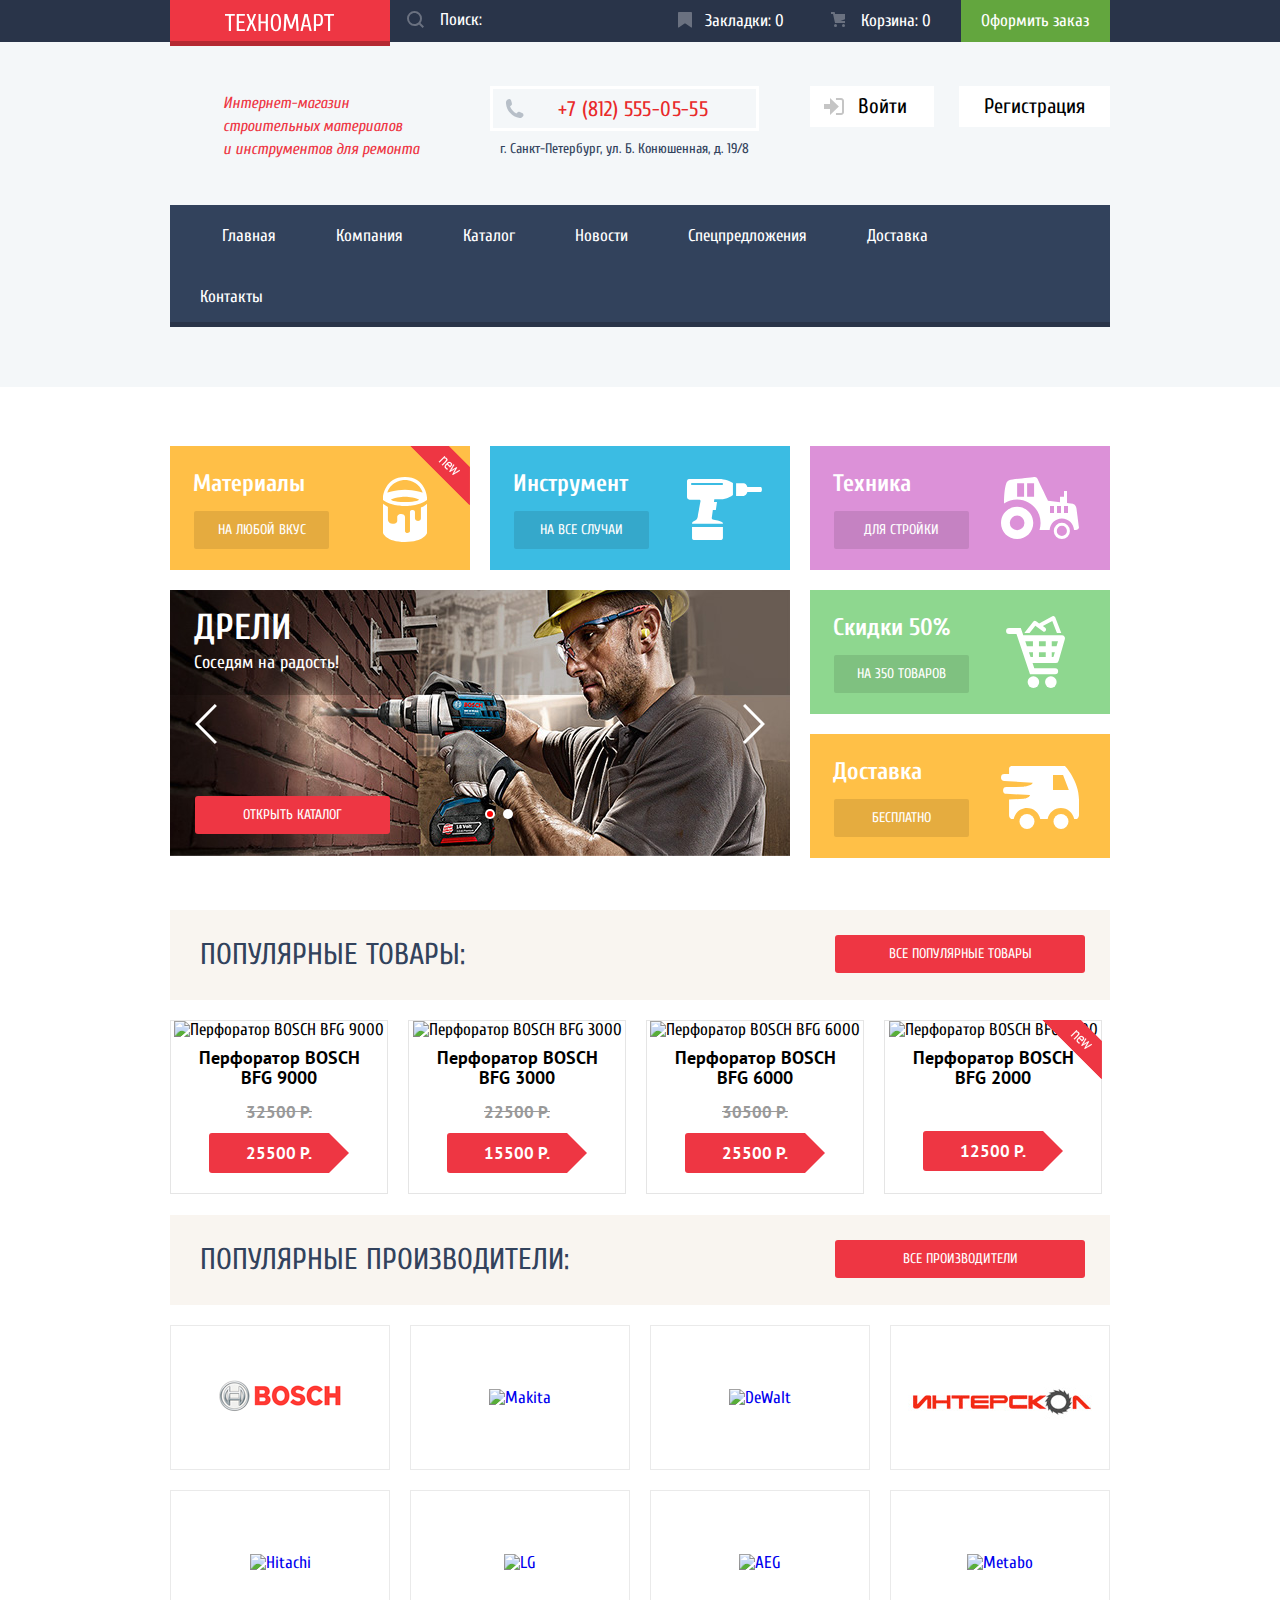
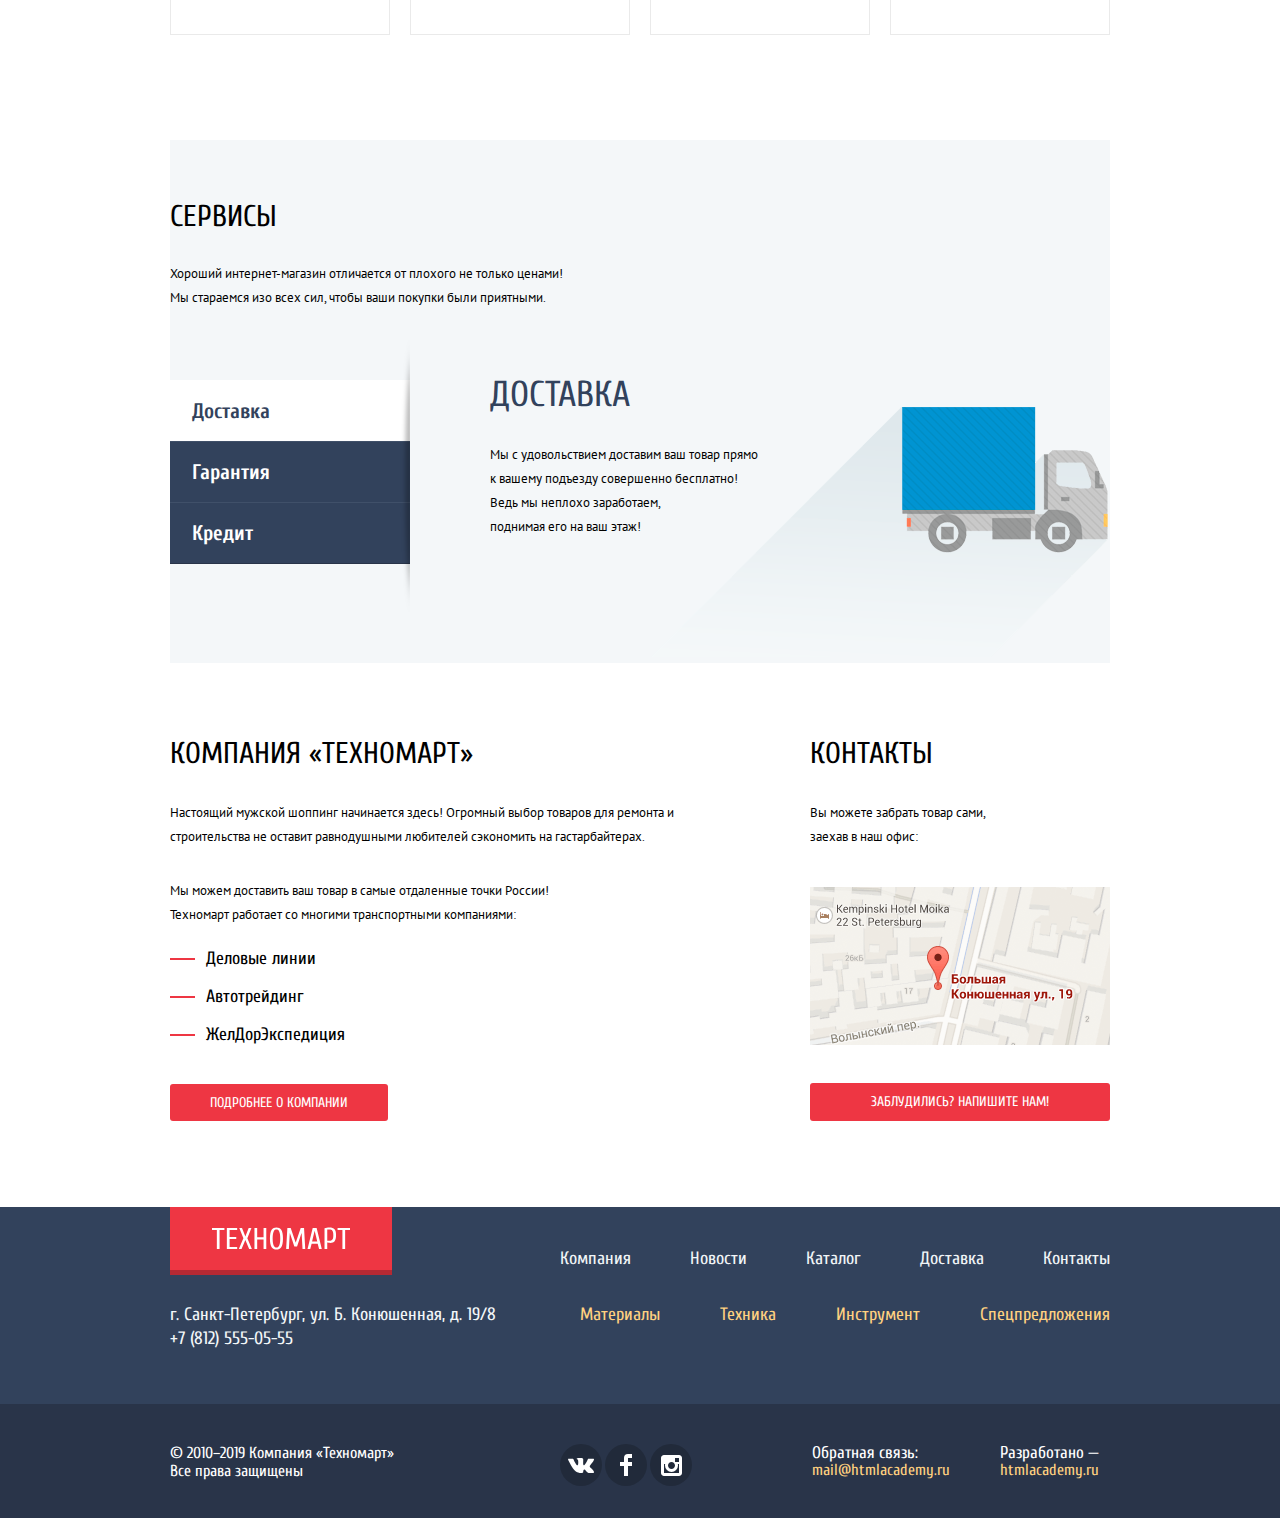
==== index.html @ 11283570 "иконка в поиске" ====
<!DOCTYPE html>
<html lang="ru">
  <head>
    <meta charset="utf-8">
    <title>HTML Academy: Техномарт</title>
    <link
      href="https://fonts.googleapis.com/css?family=Cuprum:400,400i,700|PT+Sans:400,700&display=swap&subset=cyrillic"
      rel="stylesheet">
    <link href="css/normalize.css" rel="stylesheet">
    <link href="css/style.css" rel="stylesheet">
  </head>
  
  <body>
    <header class="main-header">
      <div class="header-top">
        <div class="container">
          <div class="logo-search">
            <a class="logo"><img src="img/logo-technomart.svg" width="109" height="19"
                alt="Логотип интернет-магазина Техномарт"></a>
            <form class="search" action="#" method="get">
              <label for="search-item"><span class="visually-hidden">Поиск:</span></label>
              <input type="text" name="search-item" id="search-item" placeholder="Поиск:">
            </form>
          </div>
          <div class="links">
            <a class="btn tab" href="#">Закладки: 0</a>
            <a class="btn cart" href="#">Корзина: 0</a>
            <a class="btn сheckout" href="#">Оформить заказ</a>
          </div>
        </div>
      </div>

      <div class="header-middle">
        <div class="container">
          <div class="header-middle-tittle-wrapper">
            <h1>Интернет-магазин строительных материалов и&nbsp;инструментов для ремонта</h1>
          </div>
          <div class="header-contacts">
            <a class="tel" href="tel:+78125550555">+7 (812) 555-05-55</a>
            <p>г. Санкт-Петербург, ул. Б. Конюшенная, д. 19/8</p>
          </div>
          <div class="user-nav">
            <ul class="check-in">
              <li><a class="login" href="#">Войти<svg xmlns="http://www.w3.org/2000/svg" width="20" height="17"
                    viewBox="0 0 20 17">
                    <path fill="#c5c5c5" d="M14.875 8.5L6 0v6H0v5h6v6z" />
                    <path fill="#c5c5c5"
                      d="M16.986 15.01h-5.027V17h5.027c2.178 0 3.004-1.81 3.029-3.026V3.028C19.99 1.811 19.164 0 16.986 0h-5.027v1.99h5.027c.839 0 .992.681 1.01 1.057v10.904c-.017.376-.171 1.059-1.01 1.059z" />
                    </svg>
                  </a>
              </li>
              <li><a class="registration" href="#">Регистрация</a></li>
            </ul>
          </div>
        </div>
      </div>

      <nav class="main-nav container">
        <ul class="site-nav">
          <li class="site-item"><a href="#">Главная</a></li>
          <li class="site-item"><a href="#">Компания</a></li>
          <li class="site-item"><a href="catalog.html">Каталог</a></li>
          <li class="site-item"><a href="#">Новости</a></li>
          <li class="site-item"><a href="#">Спецпредложения</a></li>
          <li class="site-item"><a href="#">Доставка</a></li>
          <li class="site-item"><a href="#">Контакты</a></li>
        </ul>
      </nav> 
    </header>

    <main class="container">
      <section class="options">
        <h2 class="visually-hidden">Услуги</h2>
        <div class="options-list">
          <div class="option-item materials">
            <div class="flag flag-new">Новинка</div>
            <h3><a href="#">Материалы</a></h3>
            <a class="btn" href="#">На любой вкус</a>
          </div>

          <div class="option-item tool">
            <h3><a href="#">Инструмент</a></h3>
            <a class="btn" href="#">На все случаи</a>
          </div>

          <div class="option-item mechanism">
            <h3><a href="#">Техника</a></h3>
            <a class="btn" href="#">Для стройки</a>
          </div>

          <div class="slider-wrapper">
            <div class="options-wrapper">
              <div class="option-item discounts">
                <h3><a href="#">Скидки 50%</a></h3>
                <a class="btn" href="#">На 350 товаров</a>
              </div>
            
              <div class="option-item transport">
                <h3><a href="#">Доставка</a></h3>
                <a class="btn" href="#">Бесплатно</a>
              </div>
            </div>

            <input class="visually-hidden product-1" type="radio" id="product-1" name="toggle" checked>
            <input class="visually-hidden product-2" type="radio" id="product-2" name="toggle">
            
            <div class="slider">
              <div class="slider-controls">
                <label class="product-slide-1" for="product-1">Первый</label>
                <label class="product-slide-2" for="product-2">Второй</label>
              </div>
              <ul class="slider-list">
                <li class="slider-item slide-1" id="slide1">
                  <div class="slider-text">
                    <h3><a href="#">Дрели</a></h3>
                    <p>Соседям на радость!</p>
                  </div>
                  <a href="#"><img src="img/slider-foto1.jpg" width="620" height="266" alt="Дрели"></a>
                </li>
                <li class="slider-item slide-2" id="slide2">
                  <div class="slider-text">
                    <h3><a href="#">Перфораторы</a></h3>
                    <p>Настоящие мужские игрушки</p>
                  </div>
                  <a href="#"><img src="img/slider-foto2.jpg" width="620" height="266" alt="Дрели"></a>
                </li>
              </ul>
              
              <button class="back" type="button">Предыдущий слайд</button>
              <button class="next" type="button">Следующий слайд</button>
              <a class="btn" href="catalog.html">Открыть каталог</a>
            </div>
          </div>
        </div>
      </section>

      <section class="popular-items">
        <h2>Популярные товары:</h2>
        <a class="btn" href="#">Все популярные товары</a>
        <ul class="catalog-list catalog-popular">
          <li class="catalog-item">
            <div class="actions">
              <a href="#" class="buy">Купить</a>
              <a href="#" class="bookmark">В закладки</a>
            </div>
            <div class="catalog-item-image">
              <a href="#"><img src="img/perforator_bfg9000.jpg" width="218" height="170"
                alt="Перфоратор BOSCH BFG 9000"></a>
            </div>
            <h3><a href="#">Перфоратор BOSCH BFG 9000</a></h3>
            <span class="old-price">32500 Р.</span>
            <a href="#" class="price">25500 Р.</a>
          </li>

          <li class="catalog-item">
            <div class="actions">
              <a href="#" class="buy">Купить</a>
              <a href="#" class="bookmark">В закладки</a>
            </div>
            <div class="catalog-item-image">
              <a href="#"><img src="img/perforator_bfg3000.jpg" width="218" height="170"
                  alt="Перфоратор BOSCH BFG 3000"></a>
            </div>
            <h3><a href="#">Перфоратор BOSCH BFG 3000</a></h3>
            <span class="old-price">22500 Р.</span>
            <a href="#" class="price">15500 Р.</a>
          </li>

          <li class="catalog-item">
            <div class="actions">
              <a href="#" class="buy">Купить</a>
              <a href="#" class="bookmark">В закладки</a>
            </div>
            <div class="catalog-item-image">
              <a href="#"><img src="img/perforator_bfg6000.jpg" width="218" height="170"
                  alt="Перфоратор BOSCH BFG 6000"></a>
            </div>
            <h3><a href="#">Перфоратор BOSCH BFG 6000</a></h3>
            <span class="old-price">30500 Р.</span>
            <a href="#" class="price">25500 Р.</a>
          </li>
          
          <li class="catalog-item">
            <div class="flag flag-new">Новинка</div>
            <div class="actions">
              <a href="#" class="buy">Купить</a>
              <a href="#" class="bookmark">В закладки</a>
            </div>
            <div class="catalog-item-image">
              <a href="#"><img src="img/perforator_bfg2000.jpg" width="218" height="170"
                  alt="Перфоратор BOSCH BFG 2000"></a>
            </div>
            <h3><a href="#">Перфоратор BOSCH BFG 2000</a></h3>
            <a href="#" class="price price-last">12500 Р.</a>
          </li>
        </ul>
      </section>

      <section class="popular-companies">
        <h2>Популярные производители:</h2>
        <a class="btn" href="#">Все производители</a>
        <ul class="companies-list">
          <li><a href="#"><img src="img/bosch.png" width="126" height="37" alt="Bosch"></a></li>
          <li><a href="#"><img src="img/makita.png" width="123" height="40" alt="Makita"></a></li>
          <li><a href="#"><img src="img/dewalt.png" width="146" height="44" alt="DeWalt"></a></li>
          <li><a href="#"><img src="img/интерскол.png" width="200" height="88" alt="Интерскол"></a></li>
          <li><a href="#"><img src="img/hitachi.png" width="169" height="31" alt="Hitachi"></a></li>
          <li><a href="#"><img src="img/lg.png" width="121" height="73" alt="LG"></a></li>
          <li><a href="#"><img src="img/aeg.png" width="151" height="96" alt="AEG"></a></li>
          <li><a href="#"><img src="img/metabo.png" width="204" height="69" alt="Metabo"></a></li>
        </ul>
      </section>

      <section class="services">
        <h2>Сервисы</h2>
        <p>Хороший интернет-магазин отличается от плохого не только ценами!</p>
        <p>Мы стараемся изо всех сил, чтобы ваши покупки были приятными.</p>
        <ul class="services-list">
          <li class="service-item delivery current"><a href="#">Доставка</a></li>
          <li class="service-item guarantee"><a href="#">Гарантия</a></li>
          <li class="service-item credit"><a href="#">Кредит</a></li>
        </ul>
        
        <div class="services-description">
          <div class="delivery-description">
            <h3>Доставка</h3>
            <p>Мы с удовольствием доставим ваш товар прямо<br>
              к вашему подъезду совершенно бесплатно!
              Ведь мы неплохо заработаем,<br>
              поднимая его на ваш этаж!</p>
          </div>
          <div class="guarantee-description">
            <h3>Гарантия</h3>
            <p>Если купленный у нас товар поломается или заискрит,<br>
              а также в случае пожара, спровоцированного его возгаранием, вы всегда можете быть уверены в нашей
              гарантии.
              Мы обменяем сгоревший товар на новый.<br>
              Дом уж восстановите как-нибудь сами.</p>
          </div>
          <div class="credit-description ">
            <h3>Кредит</h3>
            <p>Залезть в долговую яму стало проще!<br>
              Кредитные консультанты придут вам на помощь.</p>
          </div>
        </div>
      </section>

      <div class="about-contacts-wrapper">
        <section class="about">
          <h2>Компания «Техномарт»</h2>
          <p>Настоящий мужской шоппинг начинается здесь! Огромный выбор товаров для ремонта и строительства не оставит
            равнодушными
            любителей сэкономить на гастарбайтерах.</p>
          <p>Мы можем доставить ваш товар в самые отдаленные точки России!</p>
          <p>Техномарт работает со многими транспортными компаниями:</p> 
          <ul class="partners">
            <li>Деловые линии</li>
            <li>Автотрейдинг</li>
            <li>ЖелДорЭкспедиция</li>
          </ul>
          <a href="#" class="btn">Подробнее о компании</a>
        </section>

        <section class="contacts">
          <h2>Контакты</h2>
          <p>Вы можете забрать товар сами,
            заехав в наш офис:</p>
          <a class="link-map" href="#"><img src="img/map-index.png" width="300" height="158"
              alt="Офис компании по адресу ул. Большая Конюшенная 19/8, Санкт-Петербург"></a>
          <a href="#" class="feedback-link btn">Заблудились? Напишите нам!</a>
        </section>
      </div>

    </main>

    <footer class="main-footer">
      <div class="footer-top">
        <div class="container">
          <a class="logo logo-footer"><img src="img/logo-technomart.svg" width="138" height="23"
              alt="Логотип интернет-магазина Техномарт"></a>

          <ul class="nav-footer">
            <li><a href="#">Компания</a></li>
            <li><a href="#">Новости</a></li>
            <li><a href="catalog.html">Каталог</a></li>
            <li><a href="#">Доставка</a></li>
            <li><a href="#">Контакты</a></li>
          </ul>
        </div>

        <div class="container">
          <div class="contacts-footer">
            <p>г. Санкт-Петербург, ул. Б. Конюшенная, д. 19/8</p>
            <p>+7 (812) 555-05-55</p>
          </div>

          <ul class="nav-footer-gold">
            <li><a href="#">Материалы</a></li>
            <li><a href="#">Техника</a></li>
            <li><a href="#">Инструмент</a></li>
            <li><a href="#">Спецпредложения</a></li>
          </ul>
        </div>
      </div>

      <div class="footer-bottom">
        <div class="container">
          <div class="footer-copyright">
            <p>© 2010–2019 Компания «Техномарт»</p>
            <p>Все права защищены</p>
          </div>

          <div class="footer-social">
            <ul>
              <li><a class="social social-vk" href="#"><span class="visually-hidden">Вконтакте</span></a></li>
              <li><a class="social social-facebook" href="#"><span class="visually-hidden">Фейсбук</span></a></li>
              <li><a class="social social-instagram" href="#"><span class="visually-hidden">Инстаграм</span></a></li>
            </ul>
          </div> 

          <div class="email">
            <p>Обратная связь:</p>
            <a href="#">mail@htmlacademy.ru</a>
          </div>

          <div class="developer">
            <p>Разработано —</p>
            <a href="https://htmlacademy.ru/">htmlacademy.ru</a>
          </div>
        </div>
      </div>
    </footer>

    <section class="modal modal-feedback">
      <h2 class="visually-hidden">Обратная связь</h2>
      <form class="feedback-form" action="#" method="post">
        <div class="user-info">
          <label for="name">Ваше имя:</label>
          <input type="text" name="login" id="name" placeholder="Имя Фамилия">
        </div>
        <div class="user-mail">
          <label for="e-mail">Ваш e-mail:</label>
          <input type="email" name="email" id="email" placeholder="email@example.com">
        </div>
        <div class="message">
          <p>Текст письма:</p>
          <textarea name="feedback" placeholder="В свободной форме" cols="70" rows="10"></textarea>
        </div>
        <div class="modal-bottom">
          <button class="btn modal-submit" type="submit">Отправить</button>
        </div>
      </form>
      <button class="close close-feedback" type="button"><span class="visually-hidden">Закрыть окно обратной связи</span></button>
    </section>

    <section class="modal modal-map">
      <h2 class="visually-hidden">Как до нас добраться</h2>
      <iframe
        src="https://www.google.com/maps/embed?pb=!1m18!1m12!1m3!1d1998.6059712664617!2d30.32335249758153!3d59.93868024400064!2m3!1f0!2f0!3f0!3m2!1i1024!2i768!4f13.1!3m3!1m2!1s0x4696310fca145cc1%3A0x42b32648d8238007!2z0JHQvtC70YzRiNCw0Y8g0JrQvtC90Y7RiNC10L3QvdCw0Y8g0YPQuy4sIDE5LzgsINCh0LDQvdC60YIt0J_QtdGC0LXRgNCx0YPRgNCzLCDQoNC-0YHRgdC40Y8sIDE5MTE4Ng!5e0!3m2!1sru!2sil!4v1560180675253!5m2!1sru!2sil"
        width="940" height="446" frameborder="0" style="border:0" allowfullscreen></iframe>
      <img src="img/map-index-modal.png" width="940" height="446" alt="Карта проезда">
      <button class="close close-map" type="button"><span class="visually-hidden">Закрыть окно карты</span></button>
    </section>

    <section class="modal modal-cart">
      <h2>Товар добавлен в корзину!</h2>
      <div class="user-actions">
        <a class="btn" href="#">Оформить заказ</a>
        <button class="btn" type="button">Продолжить покупки</button>
      </div>
      <button class="close-cart" type="button"><span class="visually-hidden">Закрыть</span></button>
    </section>
  <script src="js/script.js"></script>    
  </body>
</html>
---- css/style.css ----
body {
    margin: 0;
    padding: 0;

    font-family: 'Cuprum', Arial, sans-serif;
    font-size: 17px;
    line-height: 17px;
    font-weight: 400;
    color: #000000;

    background-color: #ffffff;
}

a {
    text-decoration: none;
}

img {
    width: 100%;
    height: auto;
}

.visually-hidden {
    display: none;
}

.visually-hidden:not(:focus):not(:active) {
    position: absolute;

    width: 1px;
    height: 1px;
    margin: -1px;
    border: 0;
    padding: 0;

    white-space: nowrap;

    clip-path: inset(100%);
    clip: rect(0 0 0 0);
    overflow: hidden;
}

.btn {
    color: #ffffff;
    background-color: #ee3643;
}

.btn:hover {
    background-color: #ca2c37;
}   

.btn:active,
.btn:focus {
    background-color: #ba2732;
}

.header-top a,
.site-nav a {
    color: #ffffff;
}

.main-header {
    padding-bottom: 60px;
    
    background-color: #f4f7f9;
}

.header-top {
    display: flex;
    min-height: 42px;

    font-size: 17px;
    line-height: 18px;
    color: #ffffff;

    background-color: #293449;
}

.logo-search {
    position: relative;
    width: 490px;
}

.logo img {
    position: absolute;
    top: 0;
    left: 0;

    width: 109px;
    height: 19px;
    padding: 13px 56px 14px 55px;
    
    box-shadow: inset 0px -5px 0 0 rgba(0, 0, 0, 0.24);
    background-color: #ee3643;
}

.logo img:hover {
    background-color: #ca2c37;
}

.logo img:active,
.logo img:focus {
    background-color: #ba2732;
}

.search {
    position: relative;
    margin-left: 220px;
}

.search input[type="text"] {
    width: 220px;
    padding-top: 10px;
    padding-bottom: 12px;
    padding-left: 50px;

    color: #000000;

    background: url("../img/icon-search-gray.svg") no-repeat 17px 11px;
    border: none;
}

.search input[type="text"]:hover {
    background-image: url("../img/icon-search.svg");
    background-color: #212a3a;
    background-repeat: no-repeat;
    background-position: 17px 11px;
}

.search input[type="text"]:active,
.search input[type="text"]:focus {
    display: inline-block;
    
    background-color: #ffffff;
    background-image: url("../img/icon-search-red.svg");
    background-repeat: no-repeat;
    background-position: 17px 11px;
}

.search input::-webkit-input-placeholder {
    color: #ffffff;
}

.links {
    position: relative;
}

.tab {
    width: 106px;
    padding: 12px 0 12px 44px;
}

.tab::before {
    content: "";

    position: absolute;
    top: 12px;
    left: 17px;

    width: 14px;
    height: 16px;

    background: url("../img/icon-bookmark.svg") no-repeat 0 0;

    opacity: 0.3;
}

.cart {
    width: 100px;
    padding: 12px 0 12px 50px;
}

.cart::before {
    content: "";

    position: absolute;
    top: 12px;
    left: 170px;

    width: 14px;
    height: 16px;

    background: url("../img/icon-cart.svg") no-repeat 0 0;

    opacity: 0.3;
}

.tab:hover::before,
.cart:hover::before {
    opacity: 1;
}

.tab:active::before,
.cart:active::before,
.tab:focus::before,
.cart:focus::before {
    opacity: 0.5;
}

.tab,
.cart {
    background-color: #293449;
}

.cart-full {
    background-color: #ee3643;
}

.tab:hover,
.cart:hover {
    background-color: #212a3a;
}

.tab:active,
.cart:active,
.tab:focus,
.cart:focus {
    opacity: 0.6;
    background-color: #161d29;
}

.сheckout {
    padding: 12px 21px 12px 20px;
    background-color: #63a63e;
}

.сheckout:hover {
    background-color: #5fbb2d;
}

.сheckout:active,
.сheckout:focus {
    opacity: 0.5;

    background-color: #518534;
}  

.header-middle h1,
.header-middle p {
    margin: 0;
    padding: 0;
}

.main-header h1 {
    width: 197px;
    padding-top: 6px;
    padding-left: 53px;

    font-size: 16px;
    font-weight: 400;
    font-style: italic;
    line-height: 23px;
    color: #ee3643;
}

.tel {
    display: block;
}

.tel {
    padding: 10px 0px 8px 65px;
    margin-right: 31px;

    font-size: 21px;
    line-height: 21px;
    letter-spacing: 0.4px;
    color: #e9292a;

    border: solid 3px #ffffff;
}

.header-contacts p {
    margin-top: 6px;
    margin-left: 10px;

    font-size: 14px;
    line-height: 24px;
    color: #32425c;
}

.header-contacts {
    position: relative;
}

.header-contacts::before {
    content: "";

    position: absolute;
    top: 13px;
    left: 15px;

    width: 19px;
    height: 19px;

    background: url("../img/icon-phone.svg") no-repeat 0 0;
}

.check-in {
    list-style: none;
}

.check-in a {
    font-size: 21px;
    line-height: 21px;
    color: #000000;

    background-color: #ffffff;
}

.check-in a:hover {
    font-size: 21px;
    line-height: 21px;
    
    color: #ee3643;
}

.check-in a:active,
.check-in a:focus {
    font-size: 21px;
    line-height: 21px;
    color: #000000;
    
    opacity: 0.3;
}

.user {
    position: relative;

    display: flex;
    flex-wrap: wrap;
    justify-content: space-between;

    width: 300px;

    margin: 0;
    padding: 0;
}


.user li{
    list-style: none;
}

.username {
    position: relative;

    display: block;
    padding: 11px 67px 7px 47px;

    font-size: 21px;
    line-height: 21px;
    
    background-color: #fff;
}

.icon-user {
    position: absolute;
    top: 13px;
    left: 13px;

    width: 20px;
    height: 18px;
}

.username .logout{
    position: absolute;
    top: 11px;
    right: 14px;

    width: 20px;
    height: 18px;
}

.icon-user:hover path,
.logout:hover path {
    fill: #32425c;
}

.icon-user:active,
.icon-user:focus,
.logout:active,
.logout:focus {
    opacity: 0.3;
}

.orders {
    padding-left: 19px;
}

.private {
    position: relative;

    padding-right: 72px;
}

.private::before {
    content: "";

    position: absolute;
    top: 8px;
    left: -17px;

    width: 4px;
    height: 4px;
    background-color: red;
    background: url("../img/dot.svg") no-repeat 0 0;
}

.user a {
    font-size: 16px;
    color: #32425c;
    text-decoration: underline;
}

.user a:hover {
    color: #ee3643;
}

.user a:active,
.user a:focus,
.user span:active,
.user span:focus {
    color: #000000;

    opacity: 0.3;
}

.check-in a {
    display: block;
}

.site-nav {
    display: flex;
    flex-wrap: wrap;

    width: 940px;
    margin: 0;
    padding: 0;
    margin-top: 44px;

    list-style: none;

    background-color: #32425c;
    box-shadow: inset 0px -5px 0 0 #293449;
}

.site-nav li {
    font-size: 17px;
    line-height: 17px;
    color: #ffffff;
}

.site-item:first-child a {
    padding-left: 52px;
}

.site-item:last-child a {
    padding-right: 60px;
}

.site-nav a {
    display: block;

    padding: 22px 30px;
}

.site-nav a:hover {
    background-color: #293449;
}

.site-nav a:active,
.site-nav a:focus {
    color: rgba(255, 255, 255, 0.5);

    background-color: #1d2739;
}

.breadcrumbs {
    list-style: none;
}

.breadcrumbs {
    position: relative;

    display: flex;
    justify-content: flex-start;
    flex-wrap: wrap;

    margin: 0;
    padding: 0;
}

.home {
    top: 3px;
    
    width: 15px;
    height: 12px;
    

    background: url("../img/icon-home.svg") no-repeat 0 0;
}

.breadcrumbs li {
    position: relative;

    padding-right: 40px;
}

.breadcrumbs li::before {
    content: "";

    position: absolute;
    top: 3px;
    left: -18px; 

    width: 8px;
    height: 12px;
  
    background: url("../img/icon-right-small.svg") no-repeat 0 0;
}

.breadcrumbs .home::before {
    display: none;
}

.breadcrumbs a,
.breadcrumbs li {
    font-family: "PT Sans";
    font-size: 13px;
    line-height: 18px;
    color: #000000;
    text-transform: uppercase;
}

.options {
    margin-top: 59px;
}

.options-list {
    display: flex;
    flex-wrap: wrap;
    justify-content: space-between;
    align-content: flex-start;

    width: 940px;
    min-height: 410px;
    margin: 0;
    padding: 0;
}

.options-wrapper {
    display: flex;
    flex-direction: column;
    justify-content: space-between;
    align-items: flex-end;
    order: 1;

    width: 300px;
    height: 266px;
}

.slider-wrapper {
    display: flex;
    justify-content: space-between;

    width: 940px;
    height: 267px;
    margin-top: 20px;
}
    

.option-item {
    width: 300px;
    height: 123px;

    list-style: none;

    border-bottom: 1px solid transparent;
}

.transport {
    margin-top: 20px;
}

.option-item h3 {
    margin: 0;
    padding: 0;
    padding: 23px 100px 12px 23px;
    font-size: 24px;
    font-weight: bold;
    line-height: 30px;
}

.option-item a {
    color: #ffffff;
}

.option-item h3 + a {
    display: block;
    box-sizing: border-box;
    width: 135px;
    margin-left: 24px;
    margin-bottom: 21px;
    padding: 10px 17px;

    font-size: 14px;
    line-height: 18px;
    text-align: center;
    text-transform: uppercase;
    
    border-radius: 2px;
}

.materials {
    position: relative;

    background-color: #ffbf47;
}

.materials::before {
    content: "";
    position: absolute;
    top: 31px;
    right: 43px;

    width: 44px;
    height: 65px;

    background: url("../img/icon-1.svg") no-repeat 0 0;
}

.materials h3 + a,
.tool h3+a,
.mechanism h3+a,
.discounts h3+a,
.transport h3+a {
    color: #ffffff;

    background-color: rgba(0, 0, 0, 0.1);
}

.materials h3 + a:hover,
.tool h3+a:hover,
.mechanism h3+a:hover,
.discounts h3+a:hover,
.transport h3+a:hover {
    background-color: rgba(0, 0, 0, 0.2);
}

.materials h3+a:active,
.materials h3+a:focus,
.tool h3+a:active,
.tool h3+a:focus,
.mechanism h3+a:active,
.mechanism h3+a:focus,
.discounts h3+a:active,
.discounts h3+a:focus,
.transport h3+a:active,
.transport h3+a:focus {
    background-color: rgba(0, 0, 0, 0.3);
}

.option-item .flag {
    position: absolute;
    top: 0;
    right: 0;
  
    width: 60px;
    height: 60px;
  
    text-indent: -1000px;
    overflow: hidden;
    z-index: 20;
}

.option-item .flag-new {
    background: url("../img/new-flag.png") no-repeat 0 0;
}

.tool {
    position: relative;

    background-color: #3bbce3;
}

.tool::before {
    content: "";
    position: absolute;
    top: 33px;
    right: 28px;

    width: 75px;
    height: 61px;

    background: url("../img/icon-2.svg") no-repeat 0 0;
}

.mechanism {
    position: relative;

    background-color: #dc91d8;
}

.mechanism::before {
    content: "";
    position: absolute;
    top: 31px;
    right: 31px;

    width: 78px;
    height: 62px;

    background: url("../img/icon-3.svg") no-repeat 0 0;
}

.discounts {
    position: relative;

    background-color: #8ed78f;
}

.discounts::before {
    content: "";
    position: absolute;
    top: 26px;
    right: 45px;

    width: 59px;
    height: 72px;

    background: url("../img/icon-4.svg") no-repeat 0 0;
}

.transport {
    position: relative;

    background-color: #ffc047;
}

.transport::before {
    content: "";
    position: absolute;
    top: 32px;
    right: 31px;

    width: 78px;
    height: 63px;

    background: url("../img/icon-5.svg") no-repeat 0 0;
}

.slider {
    position: relative;

    width: 620px;
    height: 266px;
}

.slider-text {
    position: absolute;
    top: 20px;
    left: 24px;
}

.slider h3,
.slider a,
.slider p {  
    margin: 0;
    padding: 0;
    color: #ffffff;
}

.slider h3 {
    padding-bottom: 5px;

    font-size: 36px;
    font-weight: bold;
    line-height: 36px;
    text-transform: uppercase;
}

.slider p {
    font-size: 18px;
    line-height: 24px;
}

.slider img {
    width: 620px;
    height: 266px;
}

.slide-1,
.slide-2 {
    display: none;
}

.product-1:checked ~ .slider .slide-1,
.product-2:checked ~ .slider .slide-2 {
    display: block;
}

.product-1:checked ~ .slider .product-slide-1::before,
.product-2:checked ~ .slider .product-slide-2::before {
    content: "";
    position: absolute;
    top: 2px;
    left: 2px;

    width: 6px;
    height: 6px;

    background-color: red;
    border-radius: 50%;
} 

.slider-controls {
    position: absolute;
    bottom: 30px;
    left: 315px;
    z-index: 20;

    font-size: 0;
}

.slider-controls label {
    position: relative;

    display: inline-block;
    width: 10px;
    height: 10px;
    margin-right: 8px;

    vertical-align: top;

    background-color: #ffffff;
    border-radius: 50%;
    cursor: pointer;
}

.slider-list {
    margin: 0;
    padding: 0;

    list-style: none;
}

.slider .back {
    position: absolute;
    top: 114px;
    left: 25px;

    width: 22px;
    height: 40px;

    font-size: 0;
    cursor: pointer;

    background: url("../img/icon-left.svg") no-repeat 0 0;
    border: none;
}

.slider .next {
    position: absolute;
    top: 114px;
    right: 25px;

    
    width: 22px;
    height: 40px;

    font-size: 0;
    cursor: pointer;

    background: url("../img/icon-right.svg") no-repeat 0 0;
    border: none;
}   

.slider .btn {
    position: absolute;
    bottom: 22px;
    left: 25px;
    
    width: 195px;
    padding: 10px 0;

    font-size: 14px;
    line-height: 18px;
    text-align: center;
    text-transform: uppercase;

    border-radius: 3px;
}

.companies-list li {
    width: 220px;
    height: 145px;
}

.hammers {
    margin: 0;
    padding: 0;
    margin-top: 22px;
    padding-top: 28px;
    padding-bottom: 30px;
    padding-left: 30px;

    font-size: 30px;
    line-height: 30px;
    font-weight: 400;
    text-transform: uppercase;
    text-align: left;
    color: #32425c;
    
    background-color: #f2f6f8;
}

.filters {
    box-sizing: border-box;
    width: 220px;
}

.filters h3 {
    margin: 0;
    padding: 0;
    padding: 11px 0 10px 18px;
    margin-bottom: 17px;

    font-family: "PT Sans";
    font-size: 13px;
    line-height: 18px;
    font-weight: 400;

    text-transform: uppercase;

    background-color: #f7f3ec;
    border-radius: 5px;
}

.filter-item .price-legend {
    margin-bottom: 15px;
}

.range-filter {
    width: 220px;
}

.price-controls {
    font-family: "PT Sans";
    font-size: 17px;
    line-height: 18px;
}

.range-controls {
    position: relative;

    height: 41px;
    margin-bottom: 9px;
    padding-top: 39px;
    padding-right: 20px;
    padding-left: 20px;

    background-color: #f7f3ec;

    border-radius: 5px;
}

.range-controls .scale {
    height: 2px;

    background-color: #d7dcde;
}

.range-controls .bar {
  width: 152px;
  height: 2px;

  background: #00ca74;
}

.range-controls .toggle {
    position: absolute;
    top: 31px;
    left: 0;

    width: 4px;
    height: 4px;
    padding: 0;

    border: 8px solid #ffffff;
    background-color: #ababab;
    box-shadow: 0 2px 1px 0 #cfcfcf;
    border-radius: 50%;
    cursor: pointer;
}

.range-controls .toggle-min {
    left: 18px;
}

.range-controls .toggle-max {
    left: 160px;
}

.price-controls {
    font-size: 0;
}

.price-controls label {
    display: inline-block;
    width: 50%;

    font-size: 17px;
}

.price-controls input {
    box-sizing: border-box;
    width: 95px;
    padding: 10px 24px;

    font-family: "PT Sans";
    font-size: 17px;
    text-align: center;
    color: #000000;

    border: none;
    border-radius: 5px;
    background: #f7f3ec;
}

.max-price input[name=max-price] {
    margin-left: 15px;
}

.filter fieldset {
    position: relative;

    padding: 0;
    margin: 0;
    margin-bottom: 45px;

    border: none;
}

.manufacturers li:nth-child(5) {
    margin-bottom: 0;
}

.filter fieldset:nth-child(4) {
    margin-bottom: 80px;
}

.filter legend {
    margin-bottom: 26px;

    font-family: "PT Sans";
    font-size: 17px;
    font-weight: bold;
    line-height: 30px;
    text-transform: uppercase;
}

.filter {
    position: relative;
}

.filter fieldset::after {
    content: "";
    position: absolute;
    top: -20px;
    left: 0;

    width: 220px;
    height: 1px;

    border-bottom: 1px solid #e5e5e5;
}

.filter .filter-item::after {
    display: none;
}

.filter ul {
    margin: 0;
    padding: 0;

    list-style: none;
    line-height: 20px;
    font-family: "PT Sans";
    font-size: 15px;
}

.filter li {
    margin-bottom: 22px;
    padding-left: 35px;

    text-transform: uppercase;
}

.filter-option label {
    position: relative;

    display: block;

    cursor: pointer;
    user-select: none;
}

.filter-input-checkbox + label::before {
    content: "";
    position: absolute;
    top: -3px;
    left: -33px;

    width: 23px;
    height: 23px;

    background: url("../img/checkbox-off.svg") no-repeat 0 0;
}

.filter-input-checkbox:checked + label::after {
    content: "";
    position: absolute;
    top: -3px;
    left: -33px;

    width: 27px;
    height: 23px;

    background: url("../img/checkbox-on.svg") no-repeat 0 0;
}

.filter-input-checkbox + label:hover::before,
.filter-input-checkbox:not(:checked) + label:hover::before {
    background: url("../img/checkbox-off-active.svg") no-repeat 0 0;
}

.filter-input-checkbox:checked + label:hover::after {  
    background: url("../img/checkbox-on-active.svg") no-repeat 0 0;
}

.filter-input-radio + label::before {
    content: "";

    position: absolute;
    top: -3px;
    left: -33px;

    width: 25px;
    height: 25px;
  
    background: url("../img/radio-off.svg") no-repeat 0 0;
}

.filter-input-radio:checked + label::after {
    content: "";

    position: absolute;
    top: -3px;
    left: -33px;

    width: 25px;
    height: 25px;

    background: url("../img/radio-on.svg") no-repeat 0 0;
}

.filter-input-radio + label:hover::before {
    background: url("../img/radio-off-active.svg") no-repeat 0 0;
}

.filter-input-radio:checked + label:hover::after {
    background: url("../img/radio-on-active.svg") no-repeat 0 0;
}

.filter-input-checkbox:disabled + label {
    opacity: 0.4;
} 

.filter-input-radio:disabled + label {
    opacity: 0.4;
} 

.filters button {
    width: 140px;
    height: 38px;
    margin: 0;
    padding: 0;

    font-family: "PT Sans";
    font-size: 13px;
    line-height: 18px;
    text-transform: uppercase;

    background-color: #ffffff;
    border: 1px solid  #e5e5e5;
    border-radius: 3px;
}

.sorting {
    position: relative; 

    display: flex;
    align-items: center;

    width: 700px;
    min-height: 38px;

    background-color: #f7f3ec;
    border-radius: 5px;
}

.sorting h3 {
    margin: 0;
    padding: 0;
    margin-left: 20px;
    margin-right: 139px;

    font-family: "PT Sans";
    font-size: 13px;
    font-weight: normal;
    line-height: 18px;
    text-transform: uppercase;
}

.sorting-list {
    display: flex;
    align-items: center;

    margin: 0;
    padding: 0;

    font-family: "PT Sans";
    font-size: 13px;
    line-height: 18px;

    list-style: none;
}

.sorting-list a {
    color: #000000;
    text-transform: uppercase;
    opacity: 0.3;

    border-bottom: 1px dotted #ee3643;
}

.sorting-list a:hover {
    opacity: 1;

    border-bottom: 1px solid #ee3643;
}

.sorting-list a:active,
.sorting-list a:focus {
    color: #ee3643;
    opacity: 1;

    border-bottom: none;
}

.sort-price {
    margin-right: 70px;
}

.sort-type {
    margin-right: 64px;
}

.sort-function {
    margin-right: 46px;
}

.sort-up {
    margin-right: 21px;
}

.sorting-list .sort-up,
.sorting-list .sort-down {
    border-bottom: none;
}

.sorting-list .sort-up:hover,
.sorting-list .sort-down:hover {
    border-bottom: none;
}

.sort-up:active path,
.sort-up:focus path,
.sort-down:active path,
.sort-down:focus path {
    fill: #ee3643;
    opacity: 1;
}

.catalog {
    width: 700px;
}

.catalog-columns {
    box-sizing: border-box;
    display: flex;
    justify-content: space-between;
    margin-top: 20px;
}

.catalog-list {
    display: flex;
    flex-wrap: wrap;

    width: 700px;
    margin: 20px auto;
    padding: 0;

    list-style: none;
}

.catalog-list a {
    color: #000000;
}

.catalog-list h3 {
    min-height: 40px;
    padding: 0 25px;
    margin-top: 10px;
    margin-bottom: 15px;

    font-family: "PT Sans";
    font-size: 18px;
    font-weight: bold;
    line-height: 20px;
}

.catalog-item {
    position: relative;
    display: inline-block;
    box-sizing: border-box;

    width: 218px;
    margin-bottom: 20px;
    margin-right: 20px;

    text-align: center;

    border: 1px solid #e5e5e5;
}

.catalog-item .flag {
    position: absolute;
    top: -1px;
    right: -1px;
  
    width: 60px;
    height: 60px;
  
    text-indent: -1000px;
    overflow: hidden;
    z-index: 20;
}

.catalog-item .flag-new {
    background: url("../img/new-flag.png") no-repeat 0 0;
}

.catalog-item .actions {
    position: absolute;
    top: 0;
    left: 0;

    width: 218px;
    height: 88px;
    padding: 40px 0;

    background-color: rgba(255, 255, 255, 0.9);
    z-index: 10;
}

.actions .buy,
.actions .bookmark {
    position: relative;

    display: block;
    width: 129px;
    margin: 0 auto;
    margin-bottom: 7px;
    padding: 7px 0;

    color: white;
    font-size: 14px;
    font-weight: normal;
    line-height: 18px;
    text-transform: uppercase;
  
    background-color: #63a63e;
    border: 3px solid #63a63e;
    border-bottom-color: #367315;
    border-radius: 3px;
}

.actions .bookmark {
    color: #32425c;

    background: white;
    border-bottom-color: #63a63e;
}

.catalog-item .actions {
    display: none;
}

.catalog-item:hover .actions {
    display: block;
}

.actions .buy::before {
    content: "";
    position: absolute;
    top: 8px;
    left: 12px;

    width: 15px;
    height: 15px;

    background: url("../img/icon-cart.svg") no-repeat 0 0;

    opacity: 0.3;
}

.actions .buy:hover::before,
.actions .buy:active::before,
.actions .buy:focus::before {
    opacity: 1;
}

.actions .buy:hover {
    background-color: #5fbb2d;
    border: 3px solid #5fbb2d;
    border-bottom-color:#367315;
}

.actions .buy:active,
.actions .buy:focus {
    background-color: #518534;
    border: 3px solid #518534;
}

.actions .bookmark:hover {
    border: 3px solid #32425c;
}

.actions .bookmark:active,
.actions .bookmark:focus {
    opacity: 0.3;
}

.catalog-item:nth-child(3n) {
    margin-right: 0;
}

.catalog-item:hover {
    box-shadow: 0px 10px 25px 0 rgba(41, 52, 73, 0.5);
}

.catalog-item .price {
    position: relative;

    display: block;
    width: 80px;
    margin: 10px auto;
    margin-bottom: 20px;
    padding: 11px 30px;

    font-family: "PT Sans";
    font-size: 17px;
    font-weight: bold;
    line-height: 18px;
    color: #ffffff;

    background: #ee3643;
    border-radius: 3px;
}

.catalog-item .price:after {
    content: "";

    position: absolute;
    top: 0px;
    right: -20px;

    width: 0;
    height: 0;

    border: 20px solid white;
    border-left-color: #ee3643;
}

.catalog-item .old-price {
    display: block;

    min-height: 20px;
    margin-top: 15px;
    margin-bottom: 10px;

    font-family: "PT Sans";
    font-size: 17px;
    font-weight: 700;
    line-height: 18px;
    color: #999999;
    text-decoration: line-through;
}

.popular-items {
    position: relative;

    margin-top: 53px;
}

.popular-items h2,
.popular-companies h2 {
    margin: 0;
    padding: 0;
    padding: 30px 0 30px 30px;
    min-height: 90px;
    box-sizing: border-box;
    
    color: #32425c;
    
    background-color: #f9f5f0;
}

.popular-items h2,
.popular-companies h2,
.services h2,
.about h2 {
    font-size: 30px;
    line-height: 30px;
    font-weight: 400;
    text-transform: uppercase;
}

.popular-items .btn,
.popular-companies .btn {
    position: absolute;
    top: 25px;
    right: 25px;

    width: 250px;
    padding: 10px 0;

    font-size: 14px;
    line-height: 18px;
    text-align: center;
    text-transform: uppercase;

    border-radius: 3px;
}

.catalog-popular {
    display: flex;
    flex-wrap: wrap;

    width: 940px;
}

.catalog-popular .catalog-item {
    margin-bottom: 0;
}

.catalog-popular .catalog-item:nth-child(3n) {
    margin-right: 20px;
}

.catalog-popular .catalog-item:nth-child(4n) {
    margin-right: 0;
}

.catalog-item:nth-child(4n) .price-last {
    margin-top: 43px;
}

.popular-companies {
    position: relative;

    margin-top: 21px;
}

.companies-list {
    display: flex;
    flex-wrap: wrap;

    margin: 0;
    padding: 0;
    margin-top: 20px;

    list-style: none;
}

.companies-list li {
    display: flex;
    justify-content: center;
    align-items: center;

    box-sizing: border-box;
    width: 220px;
    min-height: 45px;
    margin-right: 20px;
    margin-bottom: 20px;

    text-align: center;
    vertical-align: middle;

    border: 1px solid #eaeaea;
}

.companies-list li:hover {
    box-shadow: 0px 10px 25px 0 rgba(41, 52, 73, 0.5);
}

.companies-list li:active,
.companies-list li:focus {
    box-shadow: 0px 4px 10px 0 rgba(41, 52, 73, 0.5);
    opacity: 0.3;
}

.companies-list li:nth-child(4n) {
    margin-right: 0;
}

.services {
    position: relative;

    min-height: 522px;
    margin-top: 85px;

    background-color: #f4f7f9;
}

.services p {
    margin: 0;
    padding: 0;

    font-family: "PT Sans";
    font-size: 13px;
    line-height: 24px;
}

.services h2 {
    margin: 0;
    padding: 0;
    padding-top: 62px;
    padding-bottom: 30px;
}

.services-list {
    position: relative;

    margin: 0;
    padding: 0;
    margin-top: 70px;
    padding-bottom: 100px;

    list-style-type: none; 
}

.services-list::after {
    content: "";
    position: absolute;
    top: -40px;
    left: 230px;

    width: 10px;
    height: 279px;

    background: url("../img/line.png") no-repeat 0 0;
}

.service-item {
    width: 240px;
    min-height: 61px;

}

.service-item a {
    display: block;
    box-sizing: border-box;
    padding: 16px 0 15px 22px;

    font-size: 21px;
    font-weight: bold;
    line-height: 30px;
    color: #ffffff;
    
    background-color: #32425c;
    box-shadow: 0px 1px 0 0 #293449, inset 0px 1px 0 0 #405069;
}

.current a {
    color: #32425c;

    background-color: #ffffff;
    box-shadow: none;
}

.service-item a:hover {
    background-color: #293449;
}

.delivery-description,
.guarantee-description,
.credit-description {
    position: absolute;
    top: 237px;
    left: 320px;
}

.delivery-description {
    width: 620px;
    min-height: 280px;

    background: url("../img/truck.png") no-repeat 150px 30px;
}

.delivery-description h3,
.guarantee-description h3,
.credit-description h3 {
    margin: 0;
    padding: 0;

    font-size: 36px;
    font-weight: 400;
    line-height: 36px;
    text-transform: uppercase;
    color: #32425c;
}

.delivery-description p,
.guarantee-description p,
.credit-description p {
    margin: 0;
    padding: 0;
    margin-top: 30px;

    font-family: "PT Sans";
    font-size: 13px;
    line-height: 24px;
}

.delivery-description p {
    width: 275px;
    min-height: 83px;
}

.guarantee-description {
    display: none;
    width: 620px;
    min-height: 280px;

    background: url("../img/guarantee.png") no-repeat 230px 0;
}

.guarantee-description p {
    width: 379px;
    min-height: 109px;
}

.credit-description {
    display: none;
    width: 620px;
    min-height: 280px;

    background: url("../img/credit.png") no-repeat 154px 0;
}

.credit-description p {
    width: 279px;
    min-height: 36px;
}

.about-contacts-wrapper {
    display: flex;
    justify-content: space-between;
    margin-top: 76px;
    padding-bottom: 86px;
}

.about {
    width: 540px;
}

.about h2 {
    margin: 0;
    padding: 0;
    margin-bottom: 32px;
}

.about p {
    margin: 0;
    padding: 0;

    font-family: "PT Sans";
    font-size: 13px;
    line-height: 24px;
    text-align: left;
}

.about p:nth-child(2) {
    margin-bottom: 30px;
}

.about p:nth-child(4) {
    margin-bottom: 22px;
}

.about a {
    margin: 0;
    padding: 0;
    padding: 10px 40px;

    font-size: 14px;
    line-height: 18px;
    color: #ffffff;
    text-transform: uppercase;

    border-radius: 3px;
}

.partners {
    margin: 0;
    padding: 0;
    margin-bottom: 48px;

    list-style: none;
}

.partners li {
    position: relative;

    margin: 0;
    padding: 0;
    padding-left: 36px;
    padding-bottom: 18px;

    font-size: 18px;
    line-height: 20px;
}

.partners li::before {
    content: "";
    position: absolute;
    top: 9px;
    left: 0;

    width: 25px;
    height: 2px;

    background-color: #ee3643;
}

.partners li:nth-child(3) {
    padding-bottom: 0;
}

.contacts {
    width: 300px;
}

.contacts h2 {
    margin: 0;
    padding: 0;
    margin-bottom: 32px;

    font-size: 30px;
    font-weight: 400;
    line-height: 30px;
    text-transform: uppercase;
}

.contacts p {
    margin: 0;
    padding: 0;
    width: 179px;
    margin-bottom: 38px;

    font-family: "PT Sans";
    font-size: 13px;
    line-height: 24px;
}

.contacts .btn {
    display: block;
    width: 300px;
    margin: 0;
    padding: 0;
    padding: 10px 0;
    margin-top: 35px;

    font-size: 14px;
    line-height: 18px;
    color: #ffffff;
    text-transform: uppercase;
    text-align: center;

    border-radius: 3px;
}

.pagination-list {
    display: flex;
    flex-wrap: wrap;

    margin: 0;
    padding: 0;
    margin-top: 32px;
    margin-bottom: 60px;

    list-style: none;
}

.pagination-item {
    margin-right: 10px;
}

.pagination-item:last-child {
    margin-right: 0;
}

.pagination-item a:hover {
    border: 1px solid #bdc6ca;
    border-radius: 3px;
}

.pagination-item a:active,
.pagination-item a:focus {
    border: 1px solid #ee3643;
    border-radius: 3px;
}

.pagination-item a {
    display: block;
    padding: 11px 17px;
    
    color: #000000;

    background-color: #ffffff;
    border: 1px solid #e5e5e5;
    border-radius: 3px;
}

.pagination-item-current a {
    color: #ffffff;

    background-color: #ee3643;
}

.pagination-item-next a {
    padding-left: 32px;
    padding-right: 32px;

    font-family: "PT Sans";
    font-size: 13px;
    line-height: 18px;
    text-transform: uppercase;
}

.about-hammers {
    min-height: 260px;

    background-color: #f4f7f9;
}

.about-hammers h2,
.about-hammers p {
    margin: 0;
    padding: 0;
}

.about-hammers h2 {
    padding-top: 65px;
    padding-bottom: 30px;

    font-size: 30px;
    line-height: 30px;
    font-weight: 400;
    text-transform: uppercase;
}

.about-hammers p {
    font-family: "PT Sans";
    font-size: 13px;
    line-height: 24px;
}

.footer-top {
    background-color: #32425c;
}

.footer-top .container {
    position: relative;
}

.logo-footer img {
    position: absolute;
    top: 0;
    left: 10px;

    width: 138px;
    height: 23px;
    padding: 20px 42px 25px 42px;

    box-shadow: inset 0px -5px 0 0 rgba(0, 0, 0, 0.24);
    background-color: #ee3643;
}

.logo-footer img:hover {
    background-color: #ca2c37;
}

.logo-footer img:active,
.logo-footer img:focus {
    background-color: #ba2732;
}

.contacts-footer {
    font-size: 18px;
    line-height: 24px;
    color: #f3f7f9;
}

.nav-footer,
.nav-footer-gold,
.footer-social ul{
    list-style: none;
}

.nav-footer a {
    font-size: 18px;
    line-height: 24px;
    color: #f1f5f7;
}

.nav-footer-gold a {
    font-size: 18px;
    line-height: 24px;
    color: #ffd180;
}

.nav-footer a:hover,
.nav-footer-gold a:hover{
    text-decoration: underline;
}

.nav-footer a:active,
.nav-footer-gold a:active,
.nav-footer a:focus,
.nav-footer-gold a:focus {
    opacity: 0.5;
    text-decoration: none;
}

.footer-bottom {
    background-color: #293449;
}

.footer-copyright p {
    font-size: 16px;
    line-height: 18px;
    color: #ffffff;
}

.footer-social a {
    color: #ffffff;

    background-color: #212a3a;
}

.footer-social {
    width: 132px;
    margin-right: 119px;
}

.footer-social ul {
    display: flex;
    justify-content: space-between;
    align-items: center;
}

.footer-social a {
    display: block;

    width: 42px;
    height: 42px;

    border-radius: 50%; 
}

.social-vk {
    width: 26px;
    height: 15px;

    background: url("../img/icon-vk.svg") no-repeat 50% 50%;
}

.social-facebook {
    width: 12px;
    height: 22px;

    background: url("../img/icon-fb.svg") no-repeat 50% 50%;
}

.social-instagram {
    width: 21px;
    height: 21px;

    background: url("../img/icon-insta.svg") no-repeat 50% 50%;
}

.footer-social a:hover,
.footer-social a:focus,
.footer-social a:focus {
    background-color: #ee3643;
}

.email p,
.developer p{
    color: #ffffff;
}

.email a,
.developer a {
    font-size: 16px;
    line-height: 18px;
    color: #ffd180;
}

.email a:hover,
.developer a:hover {
    text-decoration: underline;
}

.email a:active,
.developer a:active,
.email a:focus,
.developer a:focus {
    text-decoration: none;
    color: #ee3643;
}

@keyframes bounce {
    0% {
        transform: translateY(2000px);
    }

    70% {
        transform: translateY(30px);
    }

    90% {
        transform: translateY(-10px);
    }

    100% {
        transform: translateY(0);
    }
}

@keyframes shake {
    0%,
    100% {
        transform: translateX(0);
    }

    10%,
    30%,
    50%,
    70%,
    90% {
        transform: translateX(-10px);
    }

    20%,
    40%,
    60%,
    80% {
        transform: translateX(10px);
    }
}

.modal-feedback {
    position: fixed;
    bottom: 220px;
    left: 50%;

    display: none;
    width: 620px;
    height: 430px;
    margin-left: -310px;

    background-color: #ffffff;
    box-shadow: 0px 20px 40px 0 rgba(0, 0, 0, 0.75);
    z-index: 100;
}

.modal-error {
    animation: shake 0.6s;
}

.feedback-form input,
.feedback-form textarea {
    font-family: "PT Sans";
    font-size: 13px;
    line-height: 18px;
}

.feedback-form {
    position: relative;

    display: flex;
    flex-wrap: wrap;
    justify-content: space-between;

    padding-top: 81px;

    border-top: 7px solid #ee3643;
}

.feedback-form input {
    box-sizing: border-box;
    width: 220px;
    height: 38px;
    margin: 0;
    padding: 0;
    padding-left: 16px;
    
    border: solid 2px #dee3e4;
    border-radius: 3px;
}

.feedback-form input:hover {
    border-color: #b5b5b5;
}

.feedback-form input:active,
.feedback-form input:focus {
    border-color: #ee3643;
}

.user-info,
.message {
    position: relative;
    margin-left: 80px;
}

.user-mail,
.message {
    position: relative;
    margin-right: 80px;
}

.user-info label,
.user-mail label {
    position: absolute;
    top: -25px;
    left: 0;
}

.message p {
    margin: 0;
    padding: 0;
    margin-top: 20px;
    margin-bottom: 10px;
}

.message textarea {
    box-sizing: border-box;
    width: 460px;
    height: 114px;
    margin: 0;
    margin-bottom: 37px;
    padding: 0;
    padding-left: 16px;

    border: solid 2px #dee3e4;
    border-radius: 3px;
}

.modal-bottom {
    width: 620px;
    height: 112px;

    background-color: #f4f4f4;
}

.modal-submit {
    width: 460px;
    height: 38px;
    margin: 0;
    padding: 0;
    margin-top: 37px;
    margin-left: 80px;

    font-size: 14px;
    line-height: 18px;
    color: #ffffff;
    text-transform: uppercase;

    border: none;
    border-radius: 3px;
}

.close-feedback {
    position: absolute;
    top: 16px;
    right: 9px;

    width: 21px;
    height: 21px;

    cursor: pointer;

    background: url("../img/icon-close.svg") no-repeat 0 0;
    border: none;
}

.modal-map {
    position: fixed;

    display: none;
    width: 940px;
    height: 446px;
    top: 115px;
    left: 50%;
    
    margin-left: -470px;

    box-shadow: 0px 0px 14.72px 1.28px rgba(47, 42, 43, 0.5);
}

.modal-map iframe {
    position: absolute;
    z-index: 2;

    border: none;
}

.close-map {
    position: absolute;
    top: 9px;
    right: 9px;
    z-index: 5;

    width: 21px;
    height: 21px;

    cursor: pointer;

    background: url("../img/icon-close.svg") no-repeat 0 0;
    border: none;
}

.container main {
    position: relative;
}

.modal-cart {
    position: fixed;
    top: 421px;
    left: 50%;

    display: none;
    box-sizing: border-box;
    width: 620px;
    min-height: 282px;
    margin-left: -310px;

    background-color: #ffffff;
    border-top: 7px solid #ee3643;
    box-shadow: 0px 20px 40px 0 rgba(41, 52, 73, 0.75);
    z-index: 100;
}

.modal-cart h2 {
    position: relative;

    margin: 0;
    padding: 0;
    padding: 72px 125px 73px 179px;
}

.modal-cart h2::before {
    content: "";

    position: absolute;
    top: 53px;
    left: 81px;

    width: 66px;
    height: 66px;

    background: url("../img/icon-mark.svg") no-repeat 0 0;
}

.user-actions {
    display: flex;
    justify-content: space-between;

    width: 620px;
    min-height: 112px;

    background-color: #f1f1f1;
}

.user-actions a,
.user-actions button {
    box-sizing: border-box;
    width: 220px;
    height: 38px;
    margin: 0;
    padding: 0;
    margin-top: 37px;
    padding-top: 10px;
    padding-bottom: 10px;

    font-size: 14px;
    line-height: 18px;
    text-align: center;
    text-transform: uppercase;

    border: none;
    border-radius: 3px;
}

.user-actions a {
    margin-left: 80px;

    color: #ffffff;
}

.user-actions button {
    margin-right: 80px;

    color: #000000;

    background-color: #ffffff;
}

.close-cart {
    position: absolute;
    top: 9px;
    right: 9px;

    width: 21px;
    height: 21px;

    cursor: pointer;

    background: url("../img/icon-close.svg") no-repeat 0 0;
    border: none;
}

.modal-show {
    display: block;

    animation: bounce 0.6s;
}

/* ----- Сеточные стили ----- */

.container {
    width: 940px;
    margin: 0 auto;
    padding: 0 10px;
}

.header-top .container {
    display: flex;
    justify-content: space-between;
    flex-wrap: wrap;
}

.logo-search { 
    display: flex;
    align-items: center;
}

.links {
    display: flex;
    flex-wrap: wrap;
    align-items: center;
}

.сheckout {
    margin-right: 0;
}   

.header-middle {
    margin-top: 44px;
}

.header-middle .container {
    display: flex;
    justify-content: space-between;
}

.header-middle-tittle-wrapper,
.header-contacts,
.user-nav {
    width: 300px;
}

.check-in {
    position: relative;

    display: flex;
    justify-content: space-between;

    margin: 0;
    padding: 0;
}

.login {
    padding: 10px 27px 10px 48px;
}

.login svg {
    position: absolute;
    top: 12px;
    left: 14px;

    width: 20px;
    height: 17px;
}

.login:hover path {
    fill: #32425c;
}

.registration {
    padding: 10px 25px;
}

.footer-top {
    padding-bottom: 53px;
}

.footer-top .container {
    display: flex;
    justify-content: space-between;
}

.nav-footer,
.nav-footer-gold {
    margin: 0;
    padding: 0;
}

.nav-footer,
.nav-footer-gold {
    display: flex;
    flex-wrap: wrap;
    justify-content: space-between;
}

.nav-footer {
    width: 550px;
    padding-top: 40px;
}

.contacts-footer p {
    width: 330px;
    margin: 0;
    padding: 0;
}

.contacts-footer,
.nav-footer-gold {
    margin-top: 32px;
}

.nav-footer-gold {
    width: 530px;
}

.footer-copyright p,
.footer-social ul,
.email p,
.developer p {
    margin: 0;
    padding: 0;
}

.footer-bottom .container {
    display: flex;
    justify-content: space-between;
}

.footer-bottom {
    padding-top: 40px;
    padding-bottom: 32px;
}

.footer-copyright {
    width: 229px;
    margin-right: 161px;
}

.email {
    width: 135px;
    margin-right: 53px;
}

.developer {
    width: 110px;
}

.breadcrumbs {
    margin: 0;
    padding: 0;
    margin-top: 23px;
}
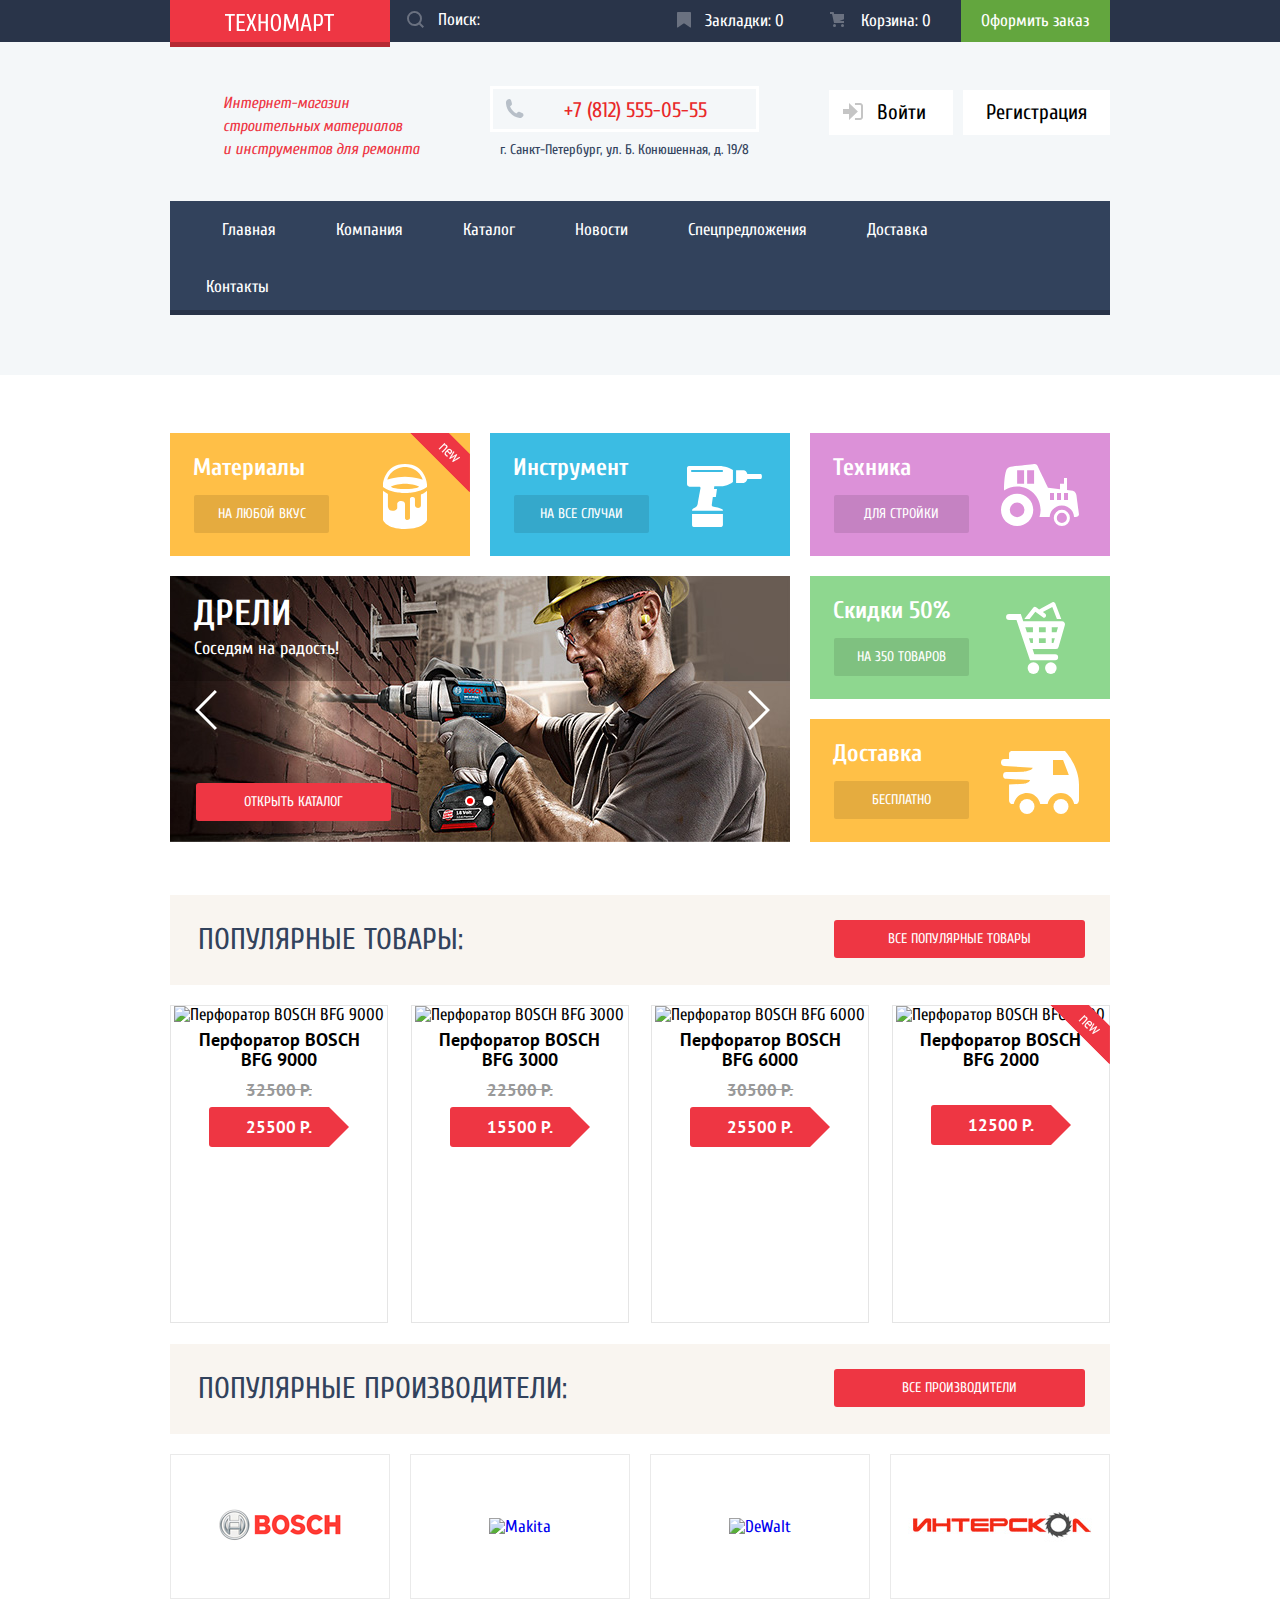
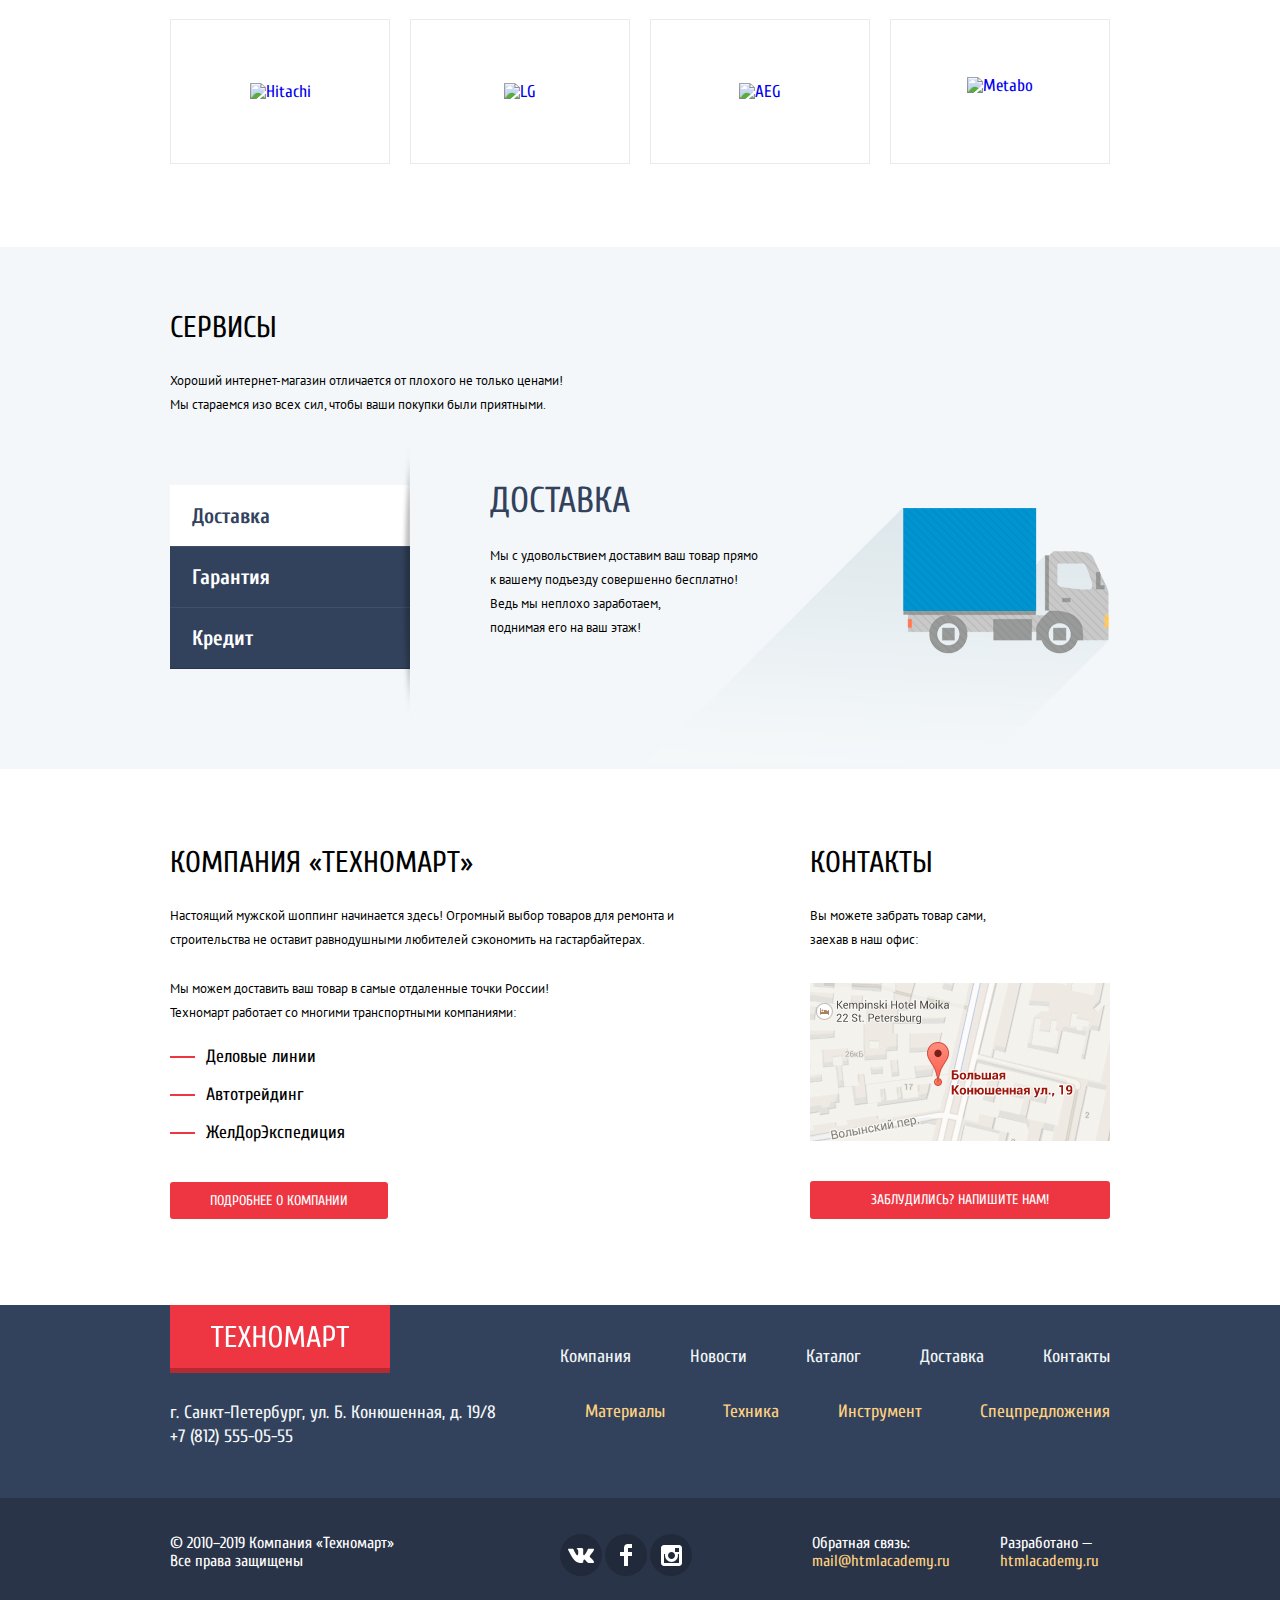
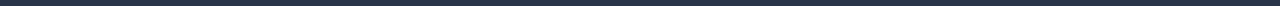
==== commit aab8bdca: "Сделал замечания по предзащите" ====
--- a/index.html
+++ b/index.html
@@ -4,7 +4,7 @@
     <meta charset="utf-8">
     <title>HTML Academy: Техномарт</title>
     <link
-      href="https://fonts.googleapis.com/css?family=Cuprum:400,400i,700|PT+Sans:400,700&display=swap&subset=cyrillic"
+      href="https://fonts.googleapis.com/css?family=Cuprum:400,400i,700%7CPT+Sans:400,700&display=swap&subset=cyrillic"
       rel="stylesheet">
     <link href="css/normalize.css" rel="stylesheet">
     <link href="css/style.css" rel="stylesheet">
@@ -68,8 +68,9 @@
       </nav> 
     </header>
 
-    <main class="container">
-      <section class="options">
+    <main>
+      <div class="container">
+        <section class="options">
         <h2 class="visually-hidden">Услуги</h2>
         <div class="options-list">
           <div class="option-item materials">
@@ -203,72 +204,78 @@
           <li><a href="#"><img src="img/bosch.png" width="126" height="37" alt="Bosch"></a></li>
           <li><a href="#"><img src="img/makita.png" width="123" height="40" alt="Makita"></a></li>
           <li><a href="#"><img src="img/dewalt.png" width="146" height="44" alt="DeWalt"></a></li>
-          <li><a href="#"><img src="img/интерскол.png" width="200" height="88" alt="Интерскол"></a></li>
+          <li><a href="#"><img src="img/interskol.png" width="200" height="88" alt="Интерскол"></a></li>
           <li><a href="#"><img src="img/hitachi.png" width="169" height="31" alt="Hitachi"></a></li>
           <li><a href="#"><img src="img/lg.png" width="121" height="73" alt="LG"></a></li>
           <li><a href="#"><img src="img/aeg.png" width="151" height="96" alt="AEG"></a></li>
           <li><a href="#"><img src="img/metabo.png" width="204" height="69" alt="Metabo"></a></li>
         </ul>
       </section>
+      </div>
+      
 
       <section class="services">
-        <h2>Сервисы</h2>
-        <p>Хороший интернет-магазин отличается от плохого не только ценами!</p>
-        <p>Мы стараемся изо всех сил, чтобы ваши покупки были приятными.</p>
-        <ul class="services-list">
-          <li class="service-item delivery current"><a href="#">Доставка</a></li>
-          <li class="service-item guarantee"><a href="#">Гарантия</a></li>
-          <li class="service-item credit"><a href="#">Кредит</a></li>
-        </ul>
-        
-        <div class="services-description">
-          <div class="delivery-description">
-            <h3>Доставка</h3>
-            <p>Мы с удовольствием доставим ваш товар прямо<br>
-              к вашему подъезду совершенно бесплатно!
-              Ведь мы неплохо заработаем,<br>
-              поднимая его на ваш этаж!</p>
-          </div>
-          <div class="guarantee-description">
-            <h3>Гарантия</h3>
-            <p>Если купленный у нас товар поломается или заискрит,<br>
-              а также в случае пожара, спровоцированного его возгаранием, вы всегда можете быть уверены в нашей
-              гарантии.
-              Мы обменяем сгоревший товар на новый.<br>
-              Дом уж восстановите как-нибудь сами.</p>
-          </div>
-          <div class="credit-description ">
-            <h3>Кредит</h3>
-            <p>Залезть в долговую яму стало проще!<br>
-              Кредитные консультанты придут вам на помощь.</p>
+        <div class="container">
+          <h2>Сервисы</h2>
+          <p>Хороший интернет-магазин отличается от плохого не только ценами!</p>
+          <p>Мы стараемся изо всех сил, чтобы ваши покупки были приятными.</p>
+          <ul class="services-list">
+            <li class="service-item delivery current"><a href="#">Доставка</a></li>
+            <li class="service-item guarantee"><a href="#">Гарантия</a></li>
+            <li class="service-item credit"><a href="#">Кредит</a></li>
+          </ul>
+          
+          <div class="services-description">
+            <div class="delivery-description">
+              <h3>Доставка</h3>
+              <p>Мы с удовольствием доставим ваш товар прямо<br>
+                к вашему подъезду совершенно бесплатно!
+                Ведь мы неплохо заработаем,<br>
+                поднимая его на ваш этаж!</p>
+            </div>
+            <div class="guarantee-description">
+              <h3>Гарантия</h3>
+              <p>Если купленный у нас товар поломается или заискрит,<br>
+                а также в случае пожара, спровоцированного его возгаранием, вы всегда можете быть уверены в нашей
+                гарантии.
+                Мы обменяем сгоревший товар на новый.<br>
+                Дом уж восстановите как-нибудь сами.</p>
+            </div>
+            <div class="credit-description ">
+              <h3>Кредит</h3>
+              <p>Залезть в долговую яму стало проще!<br>
+                Кредитные консультанты придут вам на помощь.</p>
+            </div>
           </div>
         </div>
       </section>
 
-      <div class="about-contacts-wrapper">
-        <section class="about">
-          <h2>Компания «Техномарт»</h2>
-          <p>Настоящий мужской шоппинг начинается здесь! Огромный выбор товаров для ремонта и строительства не оставит
-            равнодушными
-            любителей сэкономить на гастарбайтерах.</p>
-          <p>Мы можем доставить ваш товар в самые отдаленные точки России!</p>
-          <p>Техномарт работает со многими транспортными компаниями:</p> 
-          <ul class="partners">
-            <li>Деловые линии</li>
-            <li>Автотрейдинг</li>
-            <li>ЖелДорЭкспедиция</li>
-          </ul>
-          <a href="#" class="btn">Подробнее о компании</a>
-        </section>
-
-        <section class="contacts">
-          <h2>Контакты</h2>
-          <p>Вы можете забрать товар сами,
-            заехав в наш офис:</p>
-          <a class="link-map" href="#"><img src="img/map-index.png" width="300" height="158"
-              alt="Офис компании по адресу ул. Большая Конюшенная 19/8, Санкт-Петербург"></a>
-          <a href="#" class="feedback-link btn">Заблудились? Напишите нам!</a>
-        </section>
+      <div class="container">
+        <div class="about-contacts-wrapper">
+          <section class="about">
+            <h2>Компания «Техномарт»</h2>
+            <p>Настоящий мужской шоппинг начинается здесь! Огромный выбор товаров для ремонта и строительства не оставит
+              равнодушными
+              любителей сэкономить на гастарбайтерах.</p>
+            <p>Мы можем доставить ваш товар в самые отдаленные точки России!</p>
+            <p>Техномарт работает со многими транспортными компаниями:</p> 
+            <ul class="partners">
+              <li>Деловые линии</li>
+              <li>Автотрейдинг</li>
+              <li>ЖелДорЭкспедиция</li>
+            </ul>
+            <a href="#" class="btn">Подробнее о компании</a>
+          </section>
+
+          <section class="contacts">
+            <h2>Контакты</h2>
+            <p>Вы можете забрать товар сами,
+              заехав в наш офис:</p>
+            <a class="link-map" href="#"><img src="img/map-index.png" width="300" height="158"
+                alt="Офис компании по адресу ул. Большая Конюшенная 19/8, Санкт-Петербург"></a>
+            <a href="#" class="feedback-link btn">Заблудились? Напишите нам!</a>
+          </section>
+        </div>
       </div>
 
     </main>
@@ -295,7 +302,7 @@
           </div>
 
           <ul class="nav-footer-gold">
-            <li><a href="#">Материалы</a></li>
+            <li ><a class="materials-gold" href="#">Материалы</a></li>
             <li><a href="#">Техника</a></li>
             <li><a href="#">Инструмент</a></li>
             <li><a href="#">Спецпредложения</a></li>
@@ -325,7 +332,7 @@
 
           <div class="developer">
             <p>Разработано —</p>
-            <a href="https://htmlacademy.ru/">htmlacademy.ru</a>
+            <a href="https://htmlacademy.ru/intensive/htmlcss">htmlacademy.ru</a>
           </div>
         </div>
       </div>
@@ -339,7 +346,7 @@
           <input type="text" name="login" id="name" placeholder="Имя Фамилия">
         </div>
         <div class="user-mail">
-          <label for="e-mail">Ваш e-mail:</label>
+          <label for="email">Ваш e-mail:</label>
           <input type="email" name="email" id="email" placeholder="email@example.com">
         </div>
         <div class="message">
@@ -357,7 +364,7 @@
       <h2 class="visually-hidden">Как до нас добраться</h2>
       <iframe
         src="https://www.google.com/maps/embed?pb=!1m18!1m12!1m3!1d1998.6059712664617!2d30.32335249758153!3d59.93868024400064!2m3!1f0!2f0!3f0!3m2!1i1024!2i768!4f13.1!3m3!1m2!1s0x4696310fca145cc1%3A0x42b32648d8238007!2z0JHQvtC70YzRiNCw0Y8g0JrQvtC90Y7RiNC10L3QvdCw0Y8g0YPQuy4sIDE5LzgsINCh0LDQvdC60YIt0J_QtdGC0LXRgNCx0YPRgNCzLCDQoNC-0YHRgdC40Y8sIDE5MTE4Ng!5e0!3m2!1sru!2sil!4v1560180675253!5m2!1sru!2sil"
-        width="940" height="446" frameborder="0" style="border:0" allowfullscreen></iframe>
+        width="940" height="446" style="border:0" allowfullscreen></iframe>
       <img src="img/map-index-modal.png" width="940" height="446" alt="Карта проезда">
       <button class="close close-map" type="button"><span class="visually-hidden">Закрыть окно карты</span></button>
     </section>
--- a/css/style.css
+++ b/css/style.css
@@ -1,8 +1,9 @@
 body {
-    margin: 0;
-    padding: 0;
-
-    font-family: 'Cuprum', Arial, sans-serif;
+    min-width: 960px;
+    margin: 0;
+    padding: 0;
+
+    font-family: Cuprum, Arial, sans-serif;
     font-size: 17px;
     line-height: 17px;
     font-weight: 400;
@@ -35,9 +36,17 @@
 
     white-space: nowrap;
 
-    clip-path: inset(100%);
+    -webkit-clip-path: inset(100%);
+
+            clip-path: inset(100%);
     clip: rect(0 0 0 0);
     overflow: hidden;
+}
+
+.container {
+    width: 940px;
+    margin: 0 auto;
+    padding: 0 10px;
 }
 
 .btn {
@@ -66,6 +75,8 @@
 }
 
 .header-top {
+    display: -webkit-box;
+    display: -ms-flexbox;
     display: flex;
     min-height: 42px;
 
@@ -76,8 +87,26 @@
     background-color: #293449;
 }
 
-.logo-search {
-    position: relative;
+.header-top .container {
+    display: -webkit-box;
+    display: -ms-flexbox;
+    display: flex;
+    -webkit-box-pack: justify;
+        -ms-flex-pack: justify;
+            justify-content: space-between;
+    -ms-flex-wrap: wrap;
+        flex-wrap: wrap;
+}
+
+.logo-search { 
+    position: relative;
+    
+    display: -webkit-box; 
+    display: -ms-flexbox; 
+    display: flex;
+    -webkit-box-align: center;
+        -ms-flex-align: center;
+            align-items: center;
     width: 490px;
 }
 
@@ -88,9 +117,11 @@
 
     width: 109px;
     height: 19px;
-    padding: 13px 56px 14px 55px;
+    padding: 13px 56px 15px 55px;
     
-    box-shadow: inset 0px -5px 0 0 rgba(0, 0, 0, 0.24);
+    -webkit-box-shadow: inset 0px -5px 0 0 rgba(0, 0, 0, 0.24);
+    
+            box-shadow: inset 0px -5px 0 0 rgba(0, 0, 0, 0.24);
     background-color: #ee3643;
 }
 
@@ -112,7 +143,7 @@
     width: 220px;
     padding-top: 10px;
     padding-bottom: 12px;
-    padding-left: 50px;
+    padding-left: 48px;
 
     color: #000000;
 
@@ -130,6 +161,8 @@
 .search input[type="text"]:active,
 .search input[type="text"]:focus {
     display: inline-block;
+
+    vertical-align: middle;
     
     background-color: #ffffff;
     background-image: url("../img/icon-search-red.svg");
@@ -137,17 +170,35 @@
     background-position: 17px 11px;
 }
 
-.search input::-webkit-input-placeholder {
+.search input[type="text"]::-webkit-input-placeholder {
     color: #ffffff;
 }
 
+.search input[type="text"]::-moz-placeholder {
+    color: #ffffff;
+    opacity: 1;
+}
+
+.search input[type="text"]:-ms-input-placeholder {
+    color: #ffffff;
+}
+
 .links {
     position: relative;
+    
+    display: -webkit-box;
+    display: -ms-flexbox;
+    display: flex;
+    -ms-flex-wrap: wrap;
+        flex-wrap: wrap;
+    -webkit-box-align: center;
+        -ms-flex-align: center;
+            align-items: center;
 }
 
 .tab {
     width: 106px;
-    padding: 12px 0 12px 44px;
+    padding: 12px 0 12px 45px;
 }
 
 .tab::before {
@@ -220,7 +271,9 @@
 }
 
 .сheckout {
+    margin-right: 0;
     padding: 12px 21px 12px 20px;
+    
     background-color: #63a63e;
 }
 
@@ -234,6 +287,25 @@
 
     background-color: #518534;
 }  
+
+.header-middle {
+    margin-top: 44px;
+}
+
+.header-middle .container {
+    display: -webkit-box;
+    display: -ms-flexbox;
+    display: flex;
+    -webkit-box-pack: justify;
+        -ms-flex-pack: justify;
+            justify-content: space-between;
+}
+
+.header-middle-tittle-wrapper,
+.header-contacts,
+.user-nav {
+    width: 300px;
+}
 
 .header-middle h1,
 .header-middle p {
@@ -255,15 +327,11 @@
 
 .tel {
     display: block;
-}
-
-.tel {
-    padding: 10px 0px 8px 65px;
+    padding: 11px 0px 8px 71px;
     margin-right: 31px;
 
     font-size: 21px;
     line-height: 21px;
-    letter-spacing: 0.4px;
     color: #e9292a;
 
     border: solid 3px #ffffff;
@@ -296,10 +364,47 @@
 }
 
 .check-in {
+    position: relative;
+
+    display: -webkit-box;
+
+    display: -ms-flexbox;
+
+    display: flex;
+    -webkit-box-pack: justify;
+        -ms-flex-pack: justify;
+            justify-content: space-between;
+    margin: 0;
+    padding: 0;
+    margin-left: 19px;
+        
     list-style: none;
 }
 
+.login {
+    padding: 12px 27px 12px 48px;
+}
+
+.login svg {
+    position: absolute;
+    top: 17px;
+    left: 14px;
+
+    width: 20px;
+    height: 17px;
+}
+
+.login:hover path {
+    fill: #32425c;
+}
+
+.registration {
+    padding: 12px 23px;
+}
+
 .check-in a {
+    margin-top: 4px;
+
     font-size: 21px;
     line-height: 21px;
     color: #000000;
@@ -326,16 +431,22 @@
 .user {
     position: relative;
 
+    display: -webkit-box;
+
+    display: -ms-flexbox;
+
     display: flex;
-    flex-wrap: wrap;
-    justify-content: space-between;
+    -ms-flex-wrap: wrap;
+        flex-wrap: wrap;
+    -webkit-box-pack: justify;
+        -ms-flex-pack: justify;
+            justify-content: space-between;
 
     width: 300px;
 
     margin: 0;
     padding: 0;
 }
-
 
 .user li{
     list-style: none;
@@ -353,6 +464,16 @@
     background-color: #fff;
 }
 
+.username .name {
+    display: block;
+    margin-top: 2px;
+
+    font-size: 21px;
+    line-height: 21px;
+    color: #000000;
+    text-decoration: none;
+}
+
 .icon-user {
     position: absolute;
     top: 13px;
@@ -364,8 +485,8 @@
 
 .username .logout{
     position: absolute;
-    top: 11px;
-    right: 14px;
+    top: 15px;
+    right: 10px;
 
     width: 20px;
     height: 18px;
@@ -407,6 +528,9 @@
 }
 
 .user a {
+    display: block;
+    margin-top: 4px;
+
     font-size: 16px;
     color: #32425c;
     text-decoration: underline;
@@ -430,18 +554,23 @@
 }
 
 .site-nav {
+    display: -webkit-box;
+    display: -ms-flexbox;
     display: flex;
-    flex-wrap: wrap;
+    -ms-flex-wrap: wrap;
+        flex-wrap: wrap;
 
     width: 940px;
-    margin: 0;
-    padding: 0;
-    margin-top: 44px;
+    min-height: 60px;
+    margin: 0;
+    padding: 0;
+    margin-top: 39px;
 
     list-style: none;
 
     background-color: #32425c;
-    box-shadow: inset 0px -5px 0 0 #293449;
+    -webkit-box-shadow: inset 0px -5px 0 0 #293449;
+            box-shadow: inset 0px -5px 0 0 #293449;
 }
 
 .site-nav li {
@@ -450,18 +579,19 @@
     color: #ffffff;
 }
 
+.site-nav a {
+    display: block;
+
+    padding: 20px 30px;
+}
+
 .site-item:first-child a {
     padding-left: 52px;
 }
 
 .site-item:last-child a {
-    padding-right: 60px;
-}
-
-.site-nav a {
-    display: block;
-
-    padding: 22px 30px;
+    padding-left: 36px;
+    padding-right: 54px;
 }
 
 .site-nav a:hover {
@@ -476,18 +606,24 @@
 }
 
 .breadcrumbs {
+    position: relative;
+
+    display: -webkit-box;
+
+    display: -ms-flexbox;
+
+    display: flex;
+    -webkit-box-pack: start;
+        -ms-flex-pack: start;
+            justify-content: flex-start;
+    -ms-flex-wrap: wrap;
+        flex-wrap: wrap;
+
+    margin: 0;
+    padding: 0;
+    margin-top: 20px;
+
     list-style: none;
-}
-
-.breadcrumbs {
-    position: relative;
-
-    display: flex;
-    justify-content: flex-start;
-    flex-wrap: wrap;
-
-    margin: 0;
-    padding: 0;
 }
 
 .home {
@@ -511,7 +647,7 @@
 
     position: absolute;
     top: 3px;
-    left: -18px; 
+    left: -25px; 
 
     width: 8px;
     height: 12px;
@@ -525,7 +661,7 @@
 
 .breadcrumbs a,
 .breadcrumbs li {
-    font-family: "PT Sans";
+    font-family: "PT Sans", Arial, sans-serif;
     font-size: 13px;
     line-height: 18px;
     color: #000000;
@@ -533,14 +669,20 @@
 }
 
 .options {
-    margin-top: 59px;
+    margin-top: 58px;
 }
 
 .options-list {
+    display: -webkit-box;
+    display: -ms-flexbox;
     display: flex;
-    flex-wrap: wrap;
-    justify-content: space-between;
-    align-content: flex-start;
+    -ms-flex-wrap: wrap;
+        flex-wrap: wrap;
+    -webkit-box-pack: justify;
+        -ms-flex-pack: justify;
+            justify-content: space-between;
+    -ms-flex-line-pack: start;
+        align-content: flex-start;
 
     width: 940px;
     min-height: 410px;
@@ -549,33 +691,43 @@
 }
 
 .options-wrapper {
+    display: -webkit-box;
+    display: -ms-flexbox;
     display: flex;
-    flex-direction: column;
-    justify-content: space-between;
-    align-items: flex-end;
-    order: 1;
+    -webkit-box-orient: vertical;
+    -webkit-box-direction: normal;
+        -ms-flex-direction: column;
+            flex-direction: column;
+    -webkit-box-align: end;
+        -ms-flex-align: end;
+            align-items: flex-end;
+    -webkit-box-ordinal-group: 2;
+        -ms-flex-order: 1;
+            order: 1;
 
     width: 300px;
-    height: 266px;
+    min-height: 266px;
 }
 
 .slider-wrapper {
+    display: -webkit-box;
+    display: -ms-flexbox;
     display: flex;
-    justify-content: space-between;
+    -webkit-box-pack: justify;
+        -ms-flex-pack: justify;
+            justify-content: space-between;
 
     width: 940px;
-    height: 267px;
+    min-height: 267px;
     margin-top: 20px;
 }
     
 
 .option-item {
     width: 300px;
-    height: 123px;
+    min-height: 123px;
 
     list-style: none;
-
-    border-bottom: 1px solid transparent;
 }
 
 .transport {
@@ -585,7 +737,8 @@
 .option-item h3 {
     margin: 0;
     padding: 0;
-    padding: 23px 100px 12px 23px;
+    padding: 20px 100px 12px 23px;
+
     font-size: 24px;
     font-weight: bold;
     line-height: 30px;
@@ -595,12 +748,13 @@
     color: #ffffff;
 }
 
-.option-item h3 + a {
+.option-item .btn {
     display: block;
-    box-sizing: border-box;
+    -webkit-box-sizing: border-box;
+            box-sizing: border-box;
     width: 135px;
     margin-left: 24px;
-    margin-bottom: 21px;
+    margin-bottom: 20px;
     padding: 10px 17px;
 
     font-size: 14px;
@@ -608,55 +762,16 @@
     text-align: center;
     text-transform: uppercase;
     
+    background-color: rgba(0, 0, 0, 0.1);
     border-radius: 2px;
 }
 
-.materials {
-    position: relative;
-
-    background-color: #ffbf47;
-}
-
-.materials::before {
-    content: "";
-    position: absolute;
-    top: 31px;
-    right: 43px;
-
-    width: 44px;
-    height: 65px;
-
-    background: url("../img/icon-1.svg") no-repeat 0 0;
-}
-
-.materials h3 + a,
-.tool h3+a,
-.mechanism h3+a,
-.discounts h3+a,
-.transport h3+a {
-    color: #ffffff;
-
-    background-color: rgba(0, 0, 0, 0.1);
-}
-
-.materials h3 + a:hover,
-.tool h3+a:hover,
-.mechanism h3+a:hover,
-.discounts h3+a:hover,
-.transport h3+a:hover {
+.option-item .btn:hover {
     background-color: rgba(0, 0, 0, 0.2);
 }
 
-.materials h3+a:active,
-.materials h3+a:focus,
-.tool h3+a:active,
-.tool h3+a:focus,
-.mechanism h3+a:active,
-.mechanism h3+a:focus,
-.discounts h3+a:active,
-.discounts h3+a:focus,
-.transport h3+a:active,
-.transport h3+a:focus {
+.option-item .btn:active,
+.option-item .btn:focus {
     background-color: rgba(0, 0, 0, 0.3);
 }
 
@@ -677,6 +792,24 @@
     background: url("../img/new-flag.png") no-repeat 0 0;
 }
 
+.materials {
+    position: relative;
+
+    background-color: #ffbf47;
+}
+
+.materials::before {
+    content: "";
+    position: absolute;
+    top: 31px;
+    right: 43px;
+
+    width: 44px;
+    height: 65px;
+
+    background: url("../img/icon-1.svg") no-repeat 0 0;
+}
+
 .tool {
     position: relative;
 
@@ -753,7 +886,7 @@
     position: relative;
 
     width: 620px;
-    height: 266px;
+    min-height: 266px;
 }
 
 .slider-text {
@@ -815,8 +948,8 @@
 
 .slider-controls {
     position: absolute;
-    bottom: 30px;
-    left: 315px;
+    bottom: 32px;
+    left: 295px;
     z-index: 20;
 
     font-size: 0;
@@ -862,7 +995,7 @@
 .slider .next {
     position: absolute;
     top: 114px;
-    right: 25px;
+    right: 20px;
 
     
     width: 22px;
@@ -877,8 +1010,8 @@
 
 .slider .btn {
     position: absolute;
-    bottom: 22px;
-    left: 25px;
+    bottom: 24px;
+    left: 26px;
     
     width: 195px;
     padding: 10px 0;
@@ -893,7 +1026,7 @@
 
 .companies-list li {
     width: 220px;
-    height: 145px;
+    min-height: 145px;
 }
 
 .hammers {
@@ -915,7 +1048,8 @@
 }
 
 .filters {
-    box-sizing: border-box;
+    -webkit-box-sizing: border-box;
+            box-sizing: border-box;
     width: 220px;
 }
 
@@ -923,9 +1057,9 @@
     margin: 0;
     padding: 0;
     padding: 11px 0 10px 18px;
-    margin-bottom: 17px;
-
-    font-family: "PT Sans";
+    margin-bottom: 9px;
+
+    font-family: "PT Sans", Arial, sans-serif;
     font-size: 13px;
     line-height: 18px;
     font-weight: 400;
@@ -945,7 +1079,7 @@
 }
 
 .price-controls {
-    font-family: "PT Sans";
+    font-family: "PT Sans", Arial, sans-serif;
     font-size: 17px;
     line-height: 18px;
 }
@@ -971,10 +1105,10 @@
 }
 
 .range-controls .bar {
-  width: 152px;
-  height: 2px;
-
-  background: #00ca74;
+    width: 152px;
+    height: 2px;
+
+    background: #00ca74;
 }
 
 .range-controls .toggle {
@@ -988,7 +1122,8 @@
 
     border: 8px solid #ffffff;
     background-color: #ababab;
-    box-shadow: 0 2px 1px 0 #cfcfcf;
+    -webkit-box-shadow: 0 2px 1px 0 #cfcfcf;
+            box-shadow: 0 2px 1px 0 #cfcfcf;
     border-radius: 50%;
     cursor: pointer;
 }
@@ -1010,14 +1145,16 @@
     width: 50%;
 
     font-size: 17px;
+    vertical-align: middle;
 }
 
 .price-controls input {
-    box-sizing: border-box;
+    -webkit-box-sizing: border-box;
+            box-sizing: border-box;
     width: 95px;
     padding: 10px 24px;
 
-    font-family: "PT Sans";
+    font-family: "PT Sans", Arial, sans-serif;
     font-size: 17px;
     text-align: center;
     color: #000000;
@@ -1036,7 +1173,7 @@
 
     padding: 0;
     margin: 0;
-    margin-bottom: 45px;
+    margin-bottom: 40px;
 
     border: none;
 }
@@ -1046,13 +1183,13 @@
 }
 
 .filter fieldset:nth-child(4) {
-    margin-bottom: 80px;
+    margin-bottom: 58px;
 }
 
 .filter legend {
-    margin-bottom: 26px;
-
-    font-family: "PT Sans";
+    margin-bottom: 15px;
+
+    font-family: "PT Sans", Arial, sans-serif;
     font-size: 17px;
     font-weight: bold;
     line-height: 30px;
@@ -1085,12 +1222,12 @@
 
     list-style: none;
     line-height: 20px;
-    font-family: "PT Sans";
+    font-family: "PT Sans", Arial, sans-serif;
     font-size: 15px;
 }
 
 .filter li {
-    margin-bottom: 22px;
+    margin-bottom: 20px;
     padding-left: 35px;
 
     text-transform: uppercase;
@@ -1102,7 +1239,10 @@
     display: block;
 
     cursor: pointer;
-    user-select: none;
+    -webkit-user-select: none;
+       -moz-user-select: none;
+        -ms-user-select: none;
+            user-select: none;
 }
 
 .filter-input-checkbox + label::before {
@@ -1182,14 +1322,15 @@
 
 .filters button {
     width: 140px;
-    height: 38px;
-    margin: 0;
-    padding: 0;
-
-    font-family: "PT Sans";
+    min-height: 38px;
+    margin: 0;
+    padding: 0;
+
+    font-family: "PT Sans", Arial, sans-serif;
     font-size: 13px;
     line-height: 18px;
     text-transform: uppercase;
+    cursor: pointer;
 
     background-color: #ffffff;
     border: 1px solid  #e5e5e5;
@@ -1199,8 +1340,14 @@
 .sorting {
     position: relative; 
 
+    display: -webkit-box; 
+
+    display: -ms-flexbox; 
+
     display: flex;
-    align-items: center;
+    -webkit-box-align: center;
+        -ms-flex-align: center;
+            align-items: center;
 
     width: 700px;
     min-height: 38px;
@@ -1215,7 +1362,7 @@
     margin-left: 20px;
     margin-right: 139px;
 
-    font-family: "PT Sans";
+    font-family: "PT Sans", Arial, sans-serif;
     font-size: 13px;
     font-weight: normal;
     line-height: 18px;
@@ -1223,13 +1370,17 @@
 }
 
 .sorting-list {
+    display: -webkit-box;
+    display: -ms-flexbox;
     display: flex;
-    align-items: center;
-
-    margin: 0;
-    padding: 0;
-
-    font-family: "PT Sans";
+    -webkit-box-align: center;
+        -ms-flex-align: center;
+            align-items: center;
+
+    margin: 0;
+    padding: 0;
+
+    font-family: "PT Sans", Arial, sans-serif;
     font-size: 13px;
     line-height: 18px;
 
@@ -1267,7 +1418,7 @@
 }
 
 .sort-function {
-    margin-right: 46px;
+    margin-right: 48px;
 }
 
 .sort-up {
@@ -1292,22 +1443,41 @@
     opacity: 1;
 }
 
+.sorting-list .sort-active,
+.sorting-list .sort-active path {
+    fill: #ee3643;
+    color: #ee3643;
+    opacity: 1;
+    border-bottom: none;
+}
+
 .catalog {
     width: 700px;
 }
 
 .catalog-columns {
-    box-sizing: border-box;
+    -webkit-box-sizing: border-box;
+            box-sizing: border-box;
+    display: -webkit-box;
+    display: -ms-flexbox;
     display: flex;
+    -webkit-box-pack: justify;
+        -ms-flex-pack: justify;
+            justify-content: space-between;
+    margin-top: 20px;
+}
+
+.catalog-list {
+    display: -webkit-box;
+    display: -ms-flexbox;
+    display: flex;
+    -ms-flex-wrap: wrap;
+        flex-wrap: wrap;
+    -webkit-box-pack: justify;
+    -ms-flex-pack: justify;
     justify-content: space-between;
-    margin-top: 20px;
-}
-
-.catalog-list {
-    display: flex;
-    flex-wrap: wrap;
-
     width: 700px;
+    min-height: 318px;
     margin: 20px auto;
     padding: 0;
 
@@ -1321,10 +1491,10 @@
 .catalog-list h3 {
     min-height: 40px;
     padding: 0 25px;
-    margin-top: 10px;
-    margin-bottom: 15px;
-
-    font-family: "PT Sans";
+    margin-top: 7px;
+    margin-bottom: 11px;
+
+    font-family: "PT Sans", Arial, sans-serif;
     font-size: 18px;
     font-weight: bold;
     line-height: 20px;
@@ -1333,13 +1503,16 @@
 .catalog-item {
     position: relative;
     display: inline-block;
-    box-sizing: border-box;
+    -webkit-box-sizing: border-box;
+            box-sizing: border-box;
 
     width: 218px;
+    min-height: 318px;
     margin-bottom: 20px;
     margin-right: 20px;
 
     text-align: center;
+    vertical-align: middle;
 
     border: 1px solid #e5e5e5;
 }
@@ -1457,7 +1630,8 @@
 }
 
 .catalog-item:hover {
-    box-shadow: 0px 10px 25px 0 rgba(41, 52, 73, 0.5);
+    -webkit-box-shadow: 0px 10px 25px 0 rgba(41, 52, 73, 0.5);
+            box-shadow: 0px 10px 25px 0 rgba(41, 52, 73, 0.5);
 }
 
 .catalog-item .price {
@@ -1465,11 +1639,11 @@
 
     display: block;
     width: 80px;
-    margin: 10px auto;
-    margin-bottom: 20px;
+    margin: 6px auto;
+    margin-bottom: 12px;
     padding: 11px 30px;
 
-    font-family: "PT Sans";
+    font-family: "PT Sans", Arial, sans-serif;
     font-size: 17px;
     font-weight: bold;
     line-height: 18px;
@@ -1497,10 +1671,8 @@
     display: block;
 
     min-height: 20px;
-    margin-top: 15px;
-    margin-bottom: 10px;
-
-    font-family: "PT Sans";
+
+    font-family: "PT Sans", Arial, sans-serif;
     font-size: 17px;
     font-weight: 700;
     line-height: 18px;
@@ -1511,16 +1683,17 @@
 .popular-items {
     position: relative;
 
-    margin-top: 53px;
+    margin-top: 50px;
 }
 
 .popular-items h2,
 .popular-companies h2 {
     margin: 0;
     padding: 0;
-    padding: 30px 0 30px 30px;
+    padding: 30px 0 30px 28px;
     min-height: 90px;
-    box-sizing: border-box;
+    -webkit-box-sizing: border-box;
+            box-sizing: border-box;
     
     color: #32425c;
     
@@ -1543,7 +1716,7 @@
     top: 25px;
     right: 25px;
 
-    width: 250px;
+    width: 251px;
     padding: 10px 0;
 
     font-size: 14px;
@@ -1555,8 +1728,11 @@
 }
 
 .catalog-popular {
+    display: -webkit-box;
+    display: -ms-flexbox;
     display: flex;
-    flex-wrap: wrap;
+    -ms-flex-wrap: wrap;
+        flex-wrap: wrap;
 
     width: 940px;
 }
@@ -1574,7 +1750,7 @@
 }
 
 .catalog-item:nth-child(4n) .price-last {
-    margin-top: 43px;
+    margin-top: 35px;
 }
 
 .popular-companies {
@@ -1584,8 +1760,11 @@
 }
 
 .companies-list {
+    display: -webkit-box;
+    display: -ms-flexbox;
     display: flex;
-    flex-wrap: wrap;
+    -ms-flex-wrap: wrap;
+        flex-wrap: wrap;
 
     margin: 0;
     padding: 0;
@@ -1595,13 +1774,21 @@
 }
 
 .companies-list li {
+    display: -webkit-box;
+    display: -ms-flexbox;
     display: flex;
-    justify-content: center;
-    align-items: center;
-
-    box-sizing: border-box;
+    -webkit-box-pack: center;
+        -ms-flex-pack: center;
+            justify-content: center;
+    -webkit-box-align: center;
+        -ms-flex-align: center;
+            align-items: center;
+
+    -webkit-box-sizing: border-box;
+
+            box-sizing: border-box;
     width: 220px;
-    min-height: 45px;
+    min-height: 145px;
     margin-right: 20px;
     margin-bottom: 20px;
 
@@ -1612,24 +1799,27 @@
 }
 
 .companies-list li:hover {
-    box-shadow: 0px 10px 25px 0 rgba(41, 52, 73, 0.5);
+    -webkit-box-shadow: 0px 10px 25px 0 rgba(41, 52, 73, 0.5);
+            box-shadow: 0px 10px 25px 0 rgba(41, 52, 73, 0.5);
 }
 
 .companies-list li:active,
 .companies-list li:focus {
-    box-shadow: 0px 4px 10px 0 rgba(41, 52, 73, 0.5);
+    -webkit-box-shadow: 0px 4px 10px 0 rgba(41, 52, 73, 0.5);
+            box-shadow: 0px 4px 10px 0 rgba(41, 52, 73, 0.5);
     opacity: 0.3;
 }
 
 .companies-list li:nth-child(4n) {
     margin-right: 0;
+    padding-bottom: 12px;
 }
 
 .services {
     position: relative;
 
     min-height: 522px;
-    margin-top: 85px;
+    margin-top: 63px;
 
     background-color: #f4f7f9;
 }
@@ -1638,7 +1828,7 @@
     margin: 0;
     padding: 0;
 
-    font-family: "PT Sans";
+    font-family: "PT Sans", Arial, sans-serif;
     font-size: 13px;
     line-height: 24px;
 }
@@ -1646,8 +1836,8 @@
 .services h2 {
     margin: 0;
     padding: 0;
-    padding-top: 62px;
-    padding-bottom: 30px;
+    padding-top: 66px;
+    padding-bottom: 26px;
 }
 
 .services-list {
@@ -1655,7 +1845,7 @@
 
     margin: 0;
     padding: 0;
-    margin-top: 70px;
+    margin-top: 68px;
     padding-bottom: 100px;
 
     list-style-type: none; 
@@ -1676,12 +1866,12 @@
 .service-item {
     width: 240px;
     min-height: 61px;
-
 }
 
 .service-item a {
     display: block;
-    box-sizing: border-box;
+    -webkit-box-sizing: border-box;
+            box-sizing: border-box;
     padding: 16px 0 15px 22px;
 
     font-size: 21px;
@@ -1690,33 +1880,39 @@
     color: #ffffff;
     
     background-color: #32425c;
-    box-shadow: 0px 1px 0 0 #293449, inset 0px 1px 0 0 #405069;
+    -webkit-box-shadow: 0px 1px 0 0 #293449, inset 0px 1px 0 0 #405069;
+            box-shadow: 0px 1px 0 0 #293449, inset 0px 1px 0 0 #405069;
 }
 
 .current a {
     color: #32425c;
 
     background-color: #ffffff;
-    box-shadow: none;
+    -webkit-box-shadow: none;
+            box-shadow: none;
 }
 
 .service-item a:hover {
     background-color: #293449;
+}
+
+.services .container {
+    position: relative;
 }
 
 .delivery-description,
 .guarantee-description,
 .credit-description {
     position: absolute;
-    top: 237px;
-    left: 320px;
+    top: 236px;
+    left: 330px;
 }
 
 .delivery-description {
     width: 620px;
     min-height: 280px;
 
-    background: url("../img/truck.png") no-repeat 150px 30px;
+    background: url("../img/truck.png") no-repeat 151px 25px;
 }
 
 .delivery-description h3,
@@ -1737,9 +1933,9 @@
 .credit-description p {
     margin: 0;
     padding: 0;
-    margin-top: 30px;
-
-    font-family: "PT Sans";
+    margin-top: 25px;
+
+    font-family: "PT Sans", Arial, sans-serif;
     font-size: 13px;
     line-height: 24px;
 }
@@ -1776,9 +1972,13 @@
 }
 
 .about-contacts-wrapper {
+    display: -webkit-box;
+    display: -ms-flexbox;
     display: flex;
-    justify-content: space-between;
-    margin-top: 76px;
+    -webkit-box-pack: justify;
+        -ms-flex-pack: justify;
+            justify-content: space-between;
+    margin-top: 79px;
     padding-bottom: 86px;
 }
 
@@ -1789,21 +1989,21 @@
 .about h2 {
     margin: 0;
     padding: 0;
-    margin-bottom: 32px;
+    margin-bottom: 26px;
 }
 
 .about p {
     margin: 0;
     padding: 0;
 
-    font-family: "PT Sans";
+    font-family: "PT Sans", Arial, sans-serif;
     font-size: 13px;
     line-height: 24px;
     text-align: left;
 }
 
 .about p:nth-child(2) {
-    margin-bottom: 30px;
+    margin-bottom: 25px;
 }
 
 .about p:nth-child(4) {
@@ -1866,7 +2066,7 @@
 .contacts h2 {
     margin: 0;
     padding: 0;
-    margin-bottom: 32px;
+    margin-bottom: 26px;
 
     font-size: 30px;
     font-weight: 400;
@@ -1878,9 +2078,9 @@
     margin: 0;
     padding: 0;
     width: 179px;
-    margin-bottom: 38px;
-
-    font-family: "PT Sans";
+    margin-bottom: 31px;
+
+    font-family: "PT Sans", Arial, sans-serif;
     font-size: 13px;
     line-height: 24px;
 }
@@ -1891,7 +2091,7 @@
     margin: 0;
     padding: 0;
     padding: 10px 0;
-    margin-top: 35px;
+    margin-top: 37px;
 
     font-size: 14px;
     line-height: 18px;
@@ -1903,12 +2103,15 @@
 }
 
 .pagination-list {
+    display: -webkit-box;
+    display: -ms-flexbox;
     display: flex;
-    flex-wrap: wrap;
-
-    margin: 0;
-    padding: 0;
-    margin-top: 32px;
+    -ms-flex-wrap: wrap;
+        flex-wrap: wrap;
+
+    margin: 0;
+    padding: 0;
+    margin-top: 30px;
     margin-bottom: 60px;
 
     list-style: none;
@@ -1935,8 +2138,11 @@
 
 .pagination-item a {
     display: block;
-    padding: 11px 17px;
+    padding: 10px 15px;
     
+    font-family: "PT Sans", Arial, sans-serif;
+    font-size: 13px;
+    line-height: 18px;
     color: #000000;
 
     background-color: #ffffff;
@@ -1951,10 +2157,10 @@
 }
 
 .pagination-item-next a {
-    padding-left: 32px;
+    padding-left: 28px;
     padding-right: 32px;
 
-    font-family: "PT Sans";
+    font-family: "PT Sans", Arial, sans-serif;
     font-size: 13px;
     line-height: 18px;
     text-transform: uppercase;
@@ -1973,8 +2179,8 @@
 }
 
 .about-hammers h2 {
-    padding-top: 65px;
-    padding-bottom: 30px;
+    padding-top: 64px;
+    padding-bottom: 25px;
 
     font-size: 30px;
     line-height: 30px;
@@ -1983,17 +2189,26 @@
 }
 
 .about-hammers p {
-    font-family: "PT Sans";
+    font-family: "PT Sans", Arial, sans-serif;
     font-size: 13px;
     line-height: 24px;
 }
 
 .footer-top {
+    min-height: 193px;
+    
     background-color: #32425c;
 }
 
 .footer-top .container {
     position: relative;
+
+    display: -webkit-box;
+    display: -ms-flexbox;
+    display: flex;
+    -webkit-box-pack: justify;
+        -ms-flex-pack: justify;
+            justify-content: space-between;
 }
 
 .logo-footer img {
@@ -2003,9 +2218,11 @@
 
     width: 138px;
     height: 23px;
-    padding: 20px 42px 25px 42px;
-
-    box-shadow: inset 0px -5px 0 0 rgba(0, 0, 0, 0.24);
+    padding: 20px 41px 25px 41px;
+
+    -webkit-box-shadow: inset 0px -5px 0 0 rgba(0, 0, 0, 0.24);
+
+            box-shadow: inset 0px -5px 0 0 rgba(0, 0, 0, 0.24);
     background-color: #ee3643;
 }
 
@@ -2022,6 +2239,48 @@
     font-size: 18px;
     line-height: 24px;
     color: #f3f7f9;
+}
+
+.contacts-footer p {
+    width: 330px;
+    margin: 0;
+    padding: 0;
+}
+
+.contacts-footer,
+.nav-footer-gold {
+    margin-top: 32px;
+}
+
+.nav-footer-gold {
+    width: 530px;
+}
+
+.nav-footer-gold .materials-gold {
+    margin-left: 5px;
+}
+
+.nav-footer,
+.nav-footer-gold {
+    display: -webkit-box;
+    display: -ms-flexbox;
+    display: flex;
+    -ms-flex-wrap: wrap;
+        flex-wrap: wrap;
+    -webkit-box-pack: justify;
+        -ms-flex-pack: justify;
+            justify-content: space-between;
+    margin: 0;
+    padding: 0;
+}
+
+.nav-footer {
+    width: 550px;
+    padding-top: 40px;
+}
+
+.nav-footer-gold {
+    margin-top: 31px;
 }
 
 .nav-footer,
@@ -2056,10 +2315,41 @@
 }
 
 .footer-bottom {
+    padding-top: 36px;
+    padding-bottom: 30px;
+    
     background-color: #293449;
 }
 
-.footer-copyright p {
+.footer-bottom .container {
+    display: -webkit-box;
+    display: -ms-flexbox;
+    display: flex;
+    -webkit-box-pack: justify;
+        -ms-flex-pack: justify;
+            justify-content: space-between;
+}
+.footer-copyright {
+    width: 229px;
+    margin-right: 161px;
+}
+
+.email {
+    width: 135px;
+    margin-right: 53px;
+}
+
+.developer {
+    width: 110px;
+}
+
+.footer-copyright p,
+.footer-social ul,
+.email p,
+.developer p {
+    margin: 0;
+    padding: 0;
+
     font-size: 16px;
     line-height: 18px;
     color: #ffffff;
@@ -2077,9 +2367,15 @@
 }
 
 .footer-social ul {
+    display: -webkit-box;
+    display: -ms-flexbox;
     display: flex;
-    justify-content: space-between;
-    align-items: center;
+    -webkit-box-pack: justify;
+        -ms-flex-pack: justify;
+            justify-content: space-between;
+    -webkit-box-align: center;
+        -ms-flex-align: center;
+            align-items: center;
 }
 
 .footer-social a {
@@ -2143,28 +2439,55 @@
     color: #ee3643;
 }
 
+@-webkit-keyframes bounce {
+    0% {
+        -webkit-transform: translateY(2000px);
+                transform: translateY(2000px);
+    }
+
+    70% {
+        -webkit-transform: translateY(30px);
+                transform: translateY(30px);
+    }
+
+    90% {
+        -webkit-transform: translateY(-10px);
+                transform: translateY(-10px);
+    }
+
+    100% {
+        -webkit-transform: translateY(0);
+                transform: translateY(0);
+    }
+}
+
 @keyframes bounce {
     0% {
-        transform: translateY(2000px);
+        -webkit-transform: translateY(2000px);
+                transform: translateY(2000px);
     }
 
     70% {
-        transform: translateY(30px);
+        -webkit-transform: translateY(30px);
+                transform: translateY(30px);
     }
 
     90% {
-        transform: translateY(-10px);
+        -webkit-transform: translateY(-10px);
+                transform: translateY(-10px);
     }
 
     100% {
-        transform: translateY(0);
+        -webkit-transform: translateY(0);
+                transform: translateY(0);
     }
 }
 
-@keyframes shake {
+@-webkit-keyframes shake {
     0%,
     100% {
-        transform: translateX(0);
+        -webkit-transform: translateX(0);
+                transform: translateX(0);
     }
 
     10%,
@@ -2172,39 +2495,80 @@
     50%,
     70%,
     90% {
-        transform: translateX(-10px);
+        -webkit-transform: translateX(-10px);
+                transform: translateX(-10px);
     }
 
     20%,
     40%,
     60%,
     80% {
-        transform: translateX(10px);
+        -webkit-transform: translateX(10px);
+                transform: translateX(10px);
     }
 }
 
+@keyframes shake {
+    0%,
+    100% {
+        -webkit-transform: translateX(0);
+                transform: translateX(0);
+    }
+
+    10%,
+    30%,
+    50%,
+    70%,
+    90% {
+        -webkit-transform: translateX(-10px);
+                transform: translateX(-10px);
+    }
+
+    20%,
+    40%,
+    60%,
+    80% {
+        -webkit-transform: translateX(10px);
+                transform: translateX(10px);
+    }
+}
+
+.modal {
+    position: fixed;
+
+    display: none;
+}
+
+.modal-show {
+    display: block;
+
+    -webkit-animation: bounce 0.6s;
+
+            animation: bounce 0.6s;
+}
+
+.modal-error {
+    -webkit-animation: shake 0.6s;
+            animation: shake 0.6s;
+}
+
 .modal-feedback {
-    position: fixed;
     bottom: 220px;
     left: 50%;
 
-    display: none;
     width: 620px;
-    height: 430px;
+    min-height: 430px;
     margin-left: -310px;
 
     background-color: #ffffff;
-    box-shadow: 0px 20px 40px 0 rgba(0, 0, 0, 0.75);
+    -webkit-box-shadow: 0px 20px 40px 0 rgba(0, 0, 0, 0.75);
+            box-shadow: 0px 20px 40px 0 rgba(0, 0, 0, 0.75);
     z-index: 100;
-}
-
-.modal-error {
-    animation: shake 0.6s;
 }
 
 .feedback-form input,
 .feedback-form textarea {
-    font-family: "PT Sans";
+    font-family: "PT Sans", Arial, sans-serif;
     font-size: 13px;
     line-height: 18px;
 }
@@ -2212,9 +2576,16 @@
 .feedback-form {
     position: relative;
 
+    display: -webkit-box;
+
+    display: -ms-flexbox;
+
     display: flex;
-    flex-wrap: wrap;
-    justify-content: space-between;
+    -ms-flex-wrap: wrap;
+        flex-wrap: wrap;
+    -webkit-box-pack: justify;
+        -ms-flex-pack: justify;
+            justify-content: space-between;
 
     padding-top: 81px;
 
@@ -2222,7 +2593,8 @@
 }
 
 .feedback-form input {
-    box-sizing: border-box;
+    -webkit-box-sizing: border-box;
+            box-sizing: border-box;
     width: 220px;
     height: 38px;
     margin: 0;
@@ -2269,7 +2641,8 @@
 }
 
 .message textarea {
-    box-sizing: border-box;
+    -webkit-box-sizing: border-box;
+            box-sizing: border-box;
     width: 460px;
     height: 114px;
     margin: 0;
@@ -2290,7 +2663,7 @@
 
 .modal-submit {
     width: 460px;
-    height: 38px;
+    min-height: 38px;
     margin: 0;
     padding: 0;
     margin-top: 37px;
@@ -2320,17 +2693,16 @@
 }
 
 .modal-map {
-    position: fixed;
-
-    display: none;
     width: 940px;
-    height: 446px;
+    min-height: 446px;
     top: 115px;
     left: 50%;
     
     margin-left: -470px;
 
-    box-shadow: 0px 0px 14.72px 1.28px rgba(47, 42, 43, 0.5);
+    -webkit-box-shadow: 0px 0px 14.72px 1.28px rgba(47, 42, 43, 0.5);
+
+            box-shadow: 0px 0px 14.72px 1.28px rgba(47, 42, 43, 0.5);
 }
 
 .modal-map iframe {
@@ -2360,19 +2732,20 @@
 }
 
 .modal-cart {
-    position: fixed;
     top: 421px;
     left: 50%;
 
-    display: none;
-    box-sizing: border-box;
+    -webkit-box-sizing: border-box;
+
+            box-sizing: border-box;
     width: 620px;
     min-height: 282px;
     margin-left: -310px;
 
     background-color: #ffffff;
     border-top: 7px solid #ee3643;
-    box-shadow: 0px 20px 40px 0 rgba(41, 52, 73, 0.75);
+    -webkit-box-shadow: 0px 20px 40px 0 rgba(41, 52, 73, 0.75);
+            box-shadow: 0px 20px 40px 0 rgba(41, 52, 73, 0.75);
     z-index: 100;
 }
 
@@ -2398,8 +2771,12 @@
 }
 
 .user-actions {
+    display: -webkit-box;
+    display: -ms-flexbox;
     display: flex;
-    justify-content: space-between;
+    -webkit-box-pack: justify;
+        -ms-flex-pack: justify;
+            justify-content: space-between;
 
     width: 620px;
     min-height: 112px;
@@ -2409,9 +2786,10 @@
 
 .user-actions a,
 .user-actions button {
-    box-sizing: border-box;
+    -webkit-box-sizing: border-box;
+            box-sizing: border-box;
     width: 220px;
-    height: 38px;
+    min-height: 38px;
     margin: 0;
     padding: 0;
     margin-top: 37px;
@@ -2455,163 +2833,32 @@
     border: none;
 }
 
-.modal-show {
-    display: block;
-
-    animation: bounce 0.6s;
-}
-
 /* ----- Сеточные стили ----- */
 
-.container {
-    width: 940px;
-    margin: 0 auto;
-    padding: 0 10px;
-}
-
-.header-top .container {
-    display: flex;
-    justify-content: space-between;
-    flex-wrap: wrap;
-}
-
-.logo-search { 
-    display: flex;
-    align-items: center;
-}
-
-.links {
-    display: flex;
-    flex-wrap: wrap;
-    align-items: center;
-}
-
-.сheckout {
-    margin-right: 0;
-}   
-
-.header-middle {
-    margin-top: 44px;
-}
-
-.header-middle .container {
-    display: flex;
-    justify-content: space-between;
-}
-
-.header-middle-tittle-wrapper,
-.header-contacts,
-.user-nav {
-    width: 300px;
-}
-
-.check-in {
-    position: relative;
-
-    display: flex;
-    justify-content: space-between;
-
-    margin: 0;
-    padding: 0;
-}
-
-.login {
-    padding: 10px 27px 10px 48px;
-}
-
-.login svg {
-    position: absolute;
-    top: 12px;
-    left: 14px;
-
-    width: 20px;
-    height: 17px;
-}
-
-.login:hover path {
-    fill: #32425c;
-}
-
-.registration {
-    padding: 10px 25px;
-}
-
-.footer-top {
-    padding-bottom: 53px;
-}
-
-.footer-top .container {
-    display: flex;
-    justify-content: space-between;
-}
-
-.nav-footer,
-.nav-footer-gold {
-    margin: 0;
-    padding: 0;
-}
-
-.nav-footer,
-.nav-footer-gold {
-    display: flex;
-    flex-wrap: wrap;
-    justify-content: space-between;
-}
-
-.nav-footer {
-    width: 550px;
-    padding-top: 40px;
-}
-
-.contacts-footer p {
-    width: 330px;
-    margin: 0;
-    padding: 0;
-}
-
-.contacts-footer,
-.nav-footer-gold {
-    margin-top: 32px;
-}
-
-.nav-footer-gold {
-    width: 530px;
-}
-
-.footer-copyright p,
-.footer-social ul,
-.email p,
-.developer p {
-    margin: 0;
-    padding: 0;
-}
-
-.footer-bottom .container {
-    display: flex;
-    justify-content: space-between;
-}
-
-.footer-bottom {
-    padding-top: 40px;
-    padding-bottom: 32px;
-}
-
-.footer-copyright {
-    width: 229px;
-    margin-right: 161px;
-}
-
-.email {
-    width: 135px;
-    margin-right: 53px;
-}
-
-.developer {
-    width: 110px;
-}
-
-.breadcrumbs {
-    margin: 0;
-    padding: 0;
-    margin-top: 23px;
-}
+
+
+
+
+
+
+  
+
+
+
+
+
+
+
+
+
+
+
+
+
+
+
+
+
+
+
+
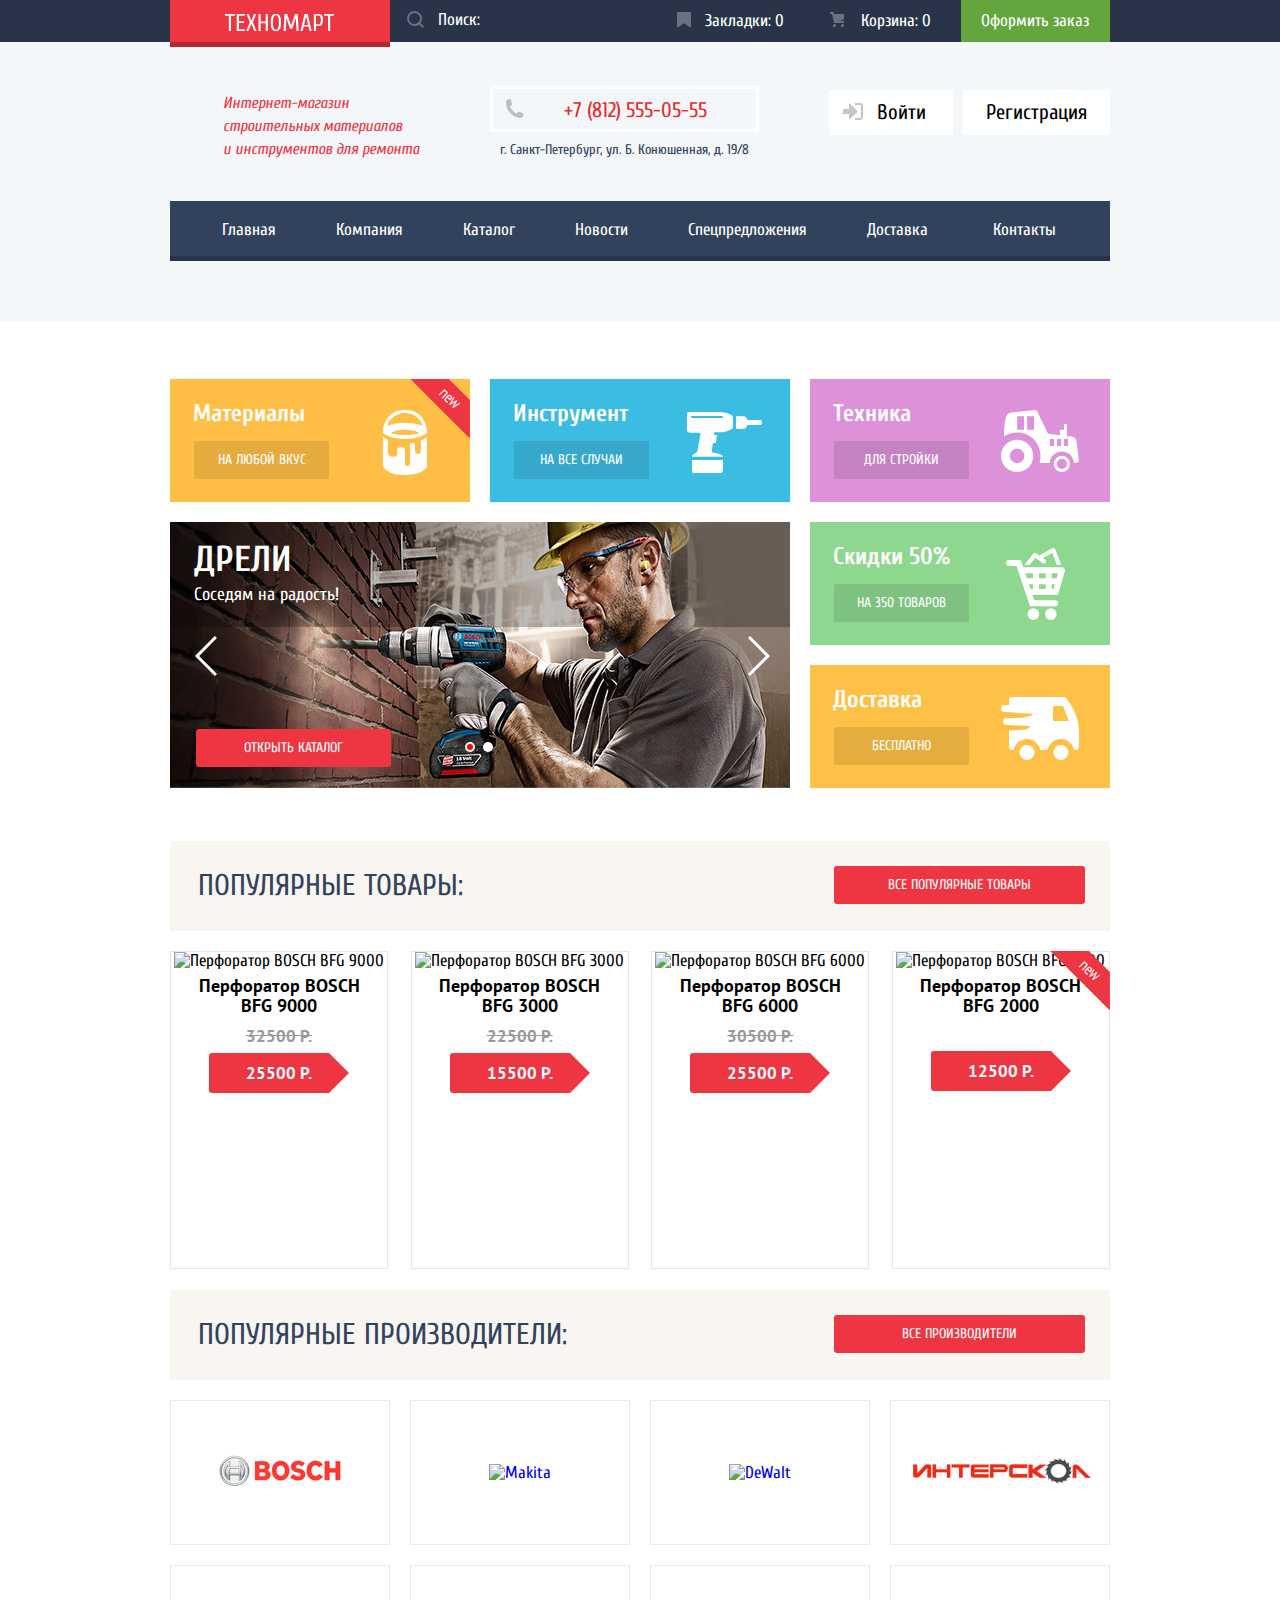
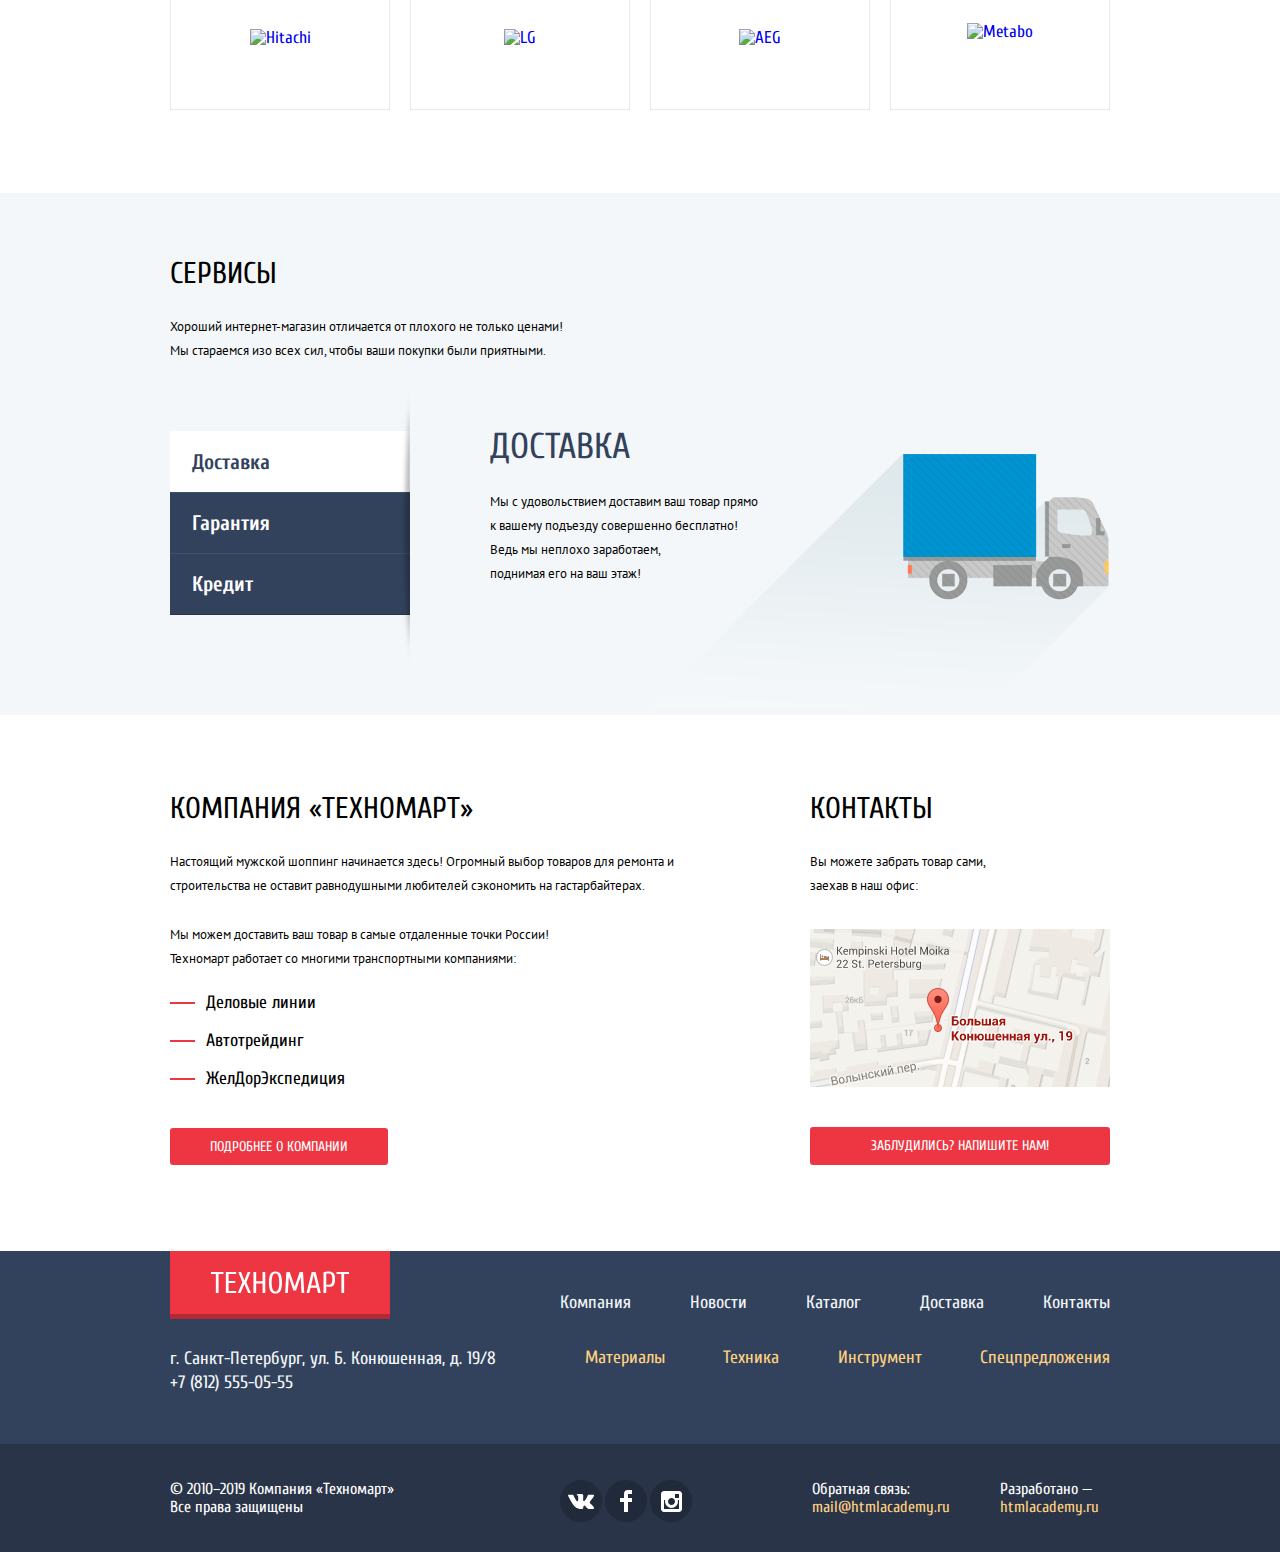
==== commit f39c25eb: "min css + js" ====
--- a/index.html
+++ b/index.html
@@ -7,7 +7,7 @@
       href="https://fonts.googleapis.com/css?family=Cuprum:400,400i,700%7CPT+Sans:400,700&display=swap&subset=cyrillic"
       rel="stylesheet">
     <link href="css/normalize.css" rel="stylesheet">
-    <link href="css/style.css" rel="stylesheet">
+    <link href="css/style.min.css" rel="stylesheet">
   </head>
   
   <body>
@@ -377,6 +377,6 @@
       </div>
       <button class="close-cart" type="button"><span class="visually-hidden">Закрыть</span></button>
     </section>
-  <script src="js/script.js"></script>    
+  <script src="js/script.min.js"></script>    
   </body>
 </html>
--- a/css/style.min.css
+++ b/css/style.min.css
@@ -0,0 +1 @@
+body{min-width:960px;margin:0;padding:0;font-family:Cuprum,Arial,sans-serif;font-size:17px;line-height:17px;font-weight:400;color:#000;background-color:#fff}a{text-decoration:none}img{width:100%;height:auto}.visually-hidden{display:none}.visually-hidden:not(:focus):not(:active){position:absolute;width:1px;height:1px;margin:-1px;border:0;padding:0;white-space:nowrap;-webkit-clip-path:inset(100%);clip-path:inset(100%);clip:rect(0 0 0 0);overflow:hidden}.container{width:940px;margin:0 auto;padding:0 10px}.btn{color:#fff;background-color:#ee3643}.btn:hover{background-color:#ca2c37}.btn:active,.btn:focus{background-color:#ba2732}.header-top a,.site-nav a{color:#fff}.main-header{padding-bottom:60px;background-color:#f4f7f9}.header-top{display:-webkit-box;display:-ms-flexbox;display:flex;min-height:42px;font-size:17px;line-height:18px;color:#fff;background-color:#293449}.header-top .container{display:-webkit-box;display:-ms-flexbox;display:flex;-webkit-box-pack:justify;-ms-flex-pack:justify;justify-content:space-between;-ms-flex-wrap:wrap;flex-wrap:wrap}.logo-search{position:relative;display:-webkit-box;display:-ms-flexbox;display:flex;-webkit-box-align:center;-ms-flex-align:center;align-items:center;width:490px}.logo img{position:absolute;top:0;left:0;width:109px;height:19px;padding:13px 56px 15px 55px;-webkit-box-shadow:inset 0 -5px 0 0 rgba(0,0,0,.24);box-shadow:inset 0 -5px 0 0 rgba(0,0,0,.24);background-color:#ee3643}.logo img:hover{background-color:#ca2c37}.logo img:active,.logo img:focus{background-color:#ba2732}.search{position:relative;margin-left:220px}.search input[type=text]{width:220px;padding-top:10px;padding-bottom:12px;padding-left:48px;color:#000;background:url(../img/icon-search-gray.svg) no-repeat 17px 11px;border:none}.search input[type=text]:hover{background-image:url(../img/icon-search.svg);background-color:#212a3a;background-repeat:no-repeat;background-position:17px 11px}.search input[type=text]:active,.search input[type=text]:focus{display:inline-block;vertical-align:middle;background-color:#fff;background-image:url(../img/icon-search-red.svg);background-repeat:no-repeat;background-position:17px 11px}.search input[type=text]::-webkit-input-placeholder{color:#fff}.search input[type=text]::-moz-placeholder{color:#fff;opacity:1}.search input[type=text]:-ms-input-placeholder{color:#fff}.links{position:relative;display:-webkit-box;display:-ms-flexbox;display:flex;-ms-flex-wrap:wrap;flex-wrap:wrap;-webkit-box-align:center;-ms-flex-align:center;align-items:center}.tab{width:106px;padding:12px 0 12px 45px}.tab::before{content:"";position:absolute;top:12px;left:17px;width:14px;height:16px;background:url(../img/icon-bookmark.svg) no-repeat 0 0;opacity:.3}.cart{width:100px;padding:12px 0 12px 50px}.cart::before{content:"";position:absolute;top:12px;left:170px;width:14px;height:16px;background:url(../img/icon-cart.svg) no-repeat 0 0;opacity:.3}.cart:hover::before,.tab:hover::before{opacity:1}.cart:active::before,.cart:focus::before,.tab:active::before,.tab:focus::before{opacity:.5}.cart,.tab{background-color:#293449}.cart-full{background-color:#ee3643}.cart:hover,.tab:hover{background-color:#212a3a}.cart:active,.cart:focus,.tab:active,.tab:focus{opacity:.6;background-color:#161d29}.сheckout{margin-right:0;padding:12px 21px 12px 20px;background-color:#63a63e}.сheckout:hover{background-color:#5fbb2d}.сheckout:active,.сheckout:focus{opacity:.5;background-color:#518534}.header-middle{margin-top:44px}.header-middle .container{display:-webkit-box;display:-ms-flexbox;display:flex;-webkit-box-pack:justify;-ms-flex-pack:justify;justify-content:space-between}.header-contacts,.header-middle-tittle-wrapper,.user-nav{width:300px}.header-middle h1,.header-middle p{margin:0;padding:0}.main-header h1{width:197px;padding-top:6px;padding-left:53px;font-size:16px;font-weight:400;font-style:italic;line-height:23px;color:#ee3643}.tel{display:block;padding:11px 0 8px 71px;margin-right:31px;font-size:21px;line-height:21px;color:#e9292a;border:solid 3px #fff}.header-contacts p{margin-top:6px;margin-left:10px;font-size:14px;line-height:24px;color:#32425c}.header-contacts{position:relative}.header-contacts::before{content:"";position:absolute;top:13px;left:15px;width:19px;height:19px;background:url(../img/icon-phone.svg) no-repeat 0 0}.check-in{position:relative;display:-webkit-box;display:-ms-flexbox;display:flex;-webkit-box-pack:justify;-ms-flex-pack:justify;justify-content:space-between;margin:0;padding:0;margin-left:19px;list-style:none}.login{padding:12px 27px 12px 48px}.login svg{position:absolute;top:17px;left:14px;width:20px;height:17px}.login:hover path{fill:#32425c}.registration{padding:12px 23px}.check-in a{margin-top:4px;font-size:21px;line-height:21px;color:#000;background-color:#fff}.check-in a:hover{font-size:21px;line-height:21px;color:#ee3643}.check-in a:active,.check-in a:focus{font-size:21px;line-height:21px;color:#000;opacity:.3}.user{position:relative;display:-webkit-box;display:-ms-flexbox;display:flex;-ms-flex-wrap:wrap;flex-wrap:wrap;-webkit-box-pack:justify;-ms-flex-pack:justify;justify-content:space-between;width:300px;margin:0;padding:0}.user li{list-style:none}.username{position:relative;display:block;padding:11px 67px 7px 47px;font-size:21px;line-height:21px;background-color:#fff}.username .name{display:block;margin-top:2px;font-size:21px;line-height:21px;color:#000;text-decoration:none}.icon-user{position:absolute;top:13px;left:13px;width:20px;height:18px}.username .logout{position:absolute;top:15px;right:10px;width:20px;height:18px}.icon-user:hover path,.logout:hover path{fill:#32425c}.icon-user:active,.icon-user:focus,.logout:active,.logout:focus{opacity:.3}.orders{padding-left:19px}.private{position:relative;padding-right:72px}.private::before{content:"";position:absolute;top:8px;left:-17px;width:4px;height:4px;background-color:red;background:url(../img/dot.svg) no-repeat 0 0}.user a{display:block;margin-top:4px;font-size:16px;color:#32425c;text-decoration:underline}.user a:hover{color:#ee3643}.user a:active,.user a:focus,.user span:active,.user span:focus{color:#000;opacity:.3}.check-in a{display:block}.site-nav{display:-webkit-box;display:-ms-flexbox;display:flex;-ms-flex-wrap:wrap;flex-wrap:wrap;width:940px;min-height:60px;margin:0;padding:0;margin-top:39px;list-style:none;background-color:#32425c;-webkit-box-shadow:inset 0 -5px 0 0 #293449;box-shadow:inset 0 -5px 0 0 #293449}.site-nav li{font-size:17px;line-height:17px;color:#fff}.site-nav a{display:block;padding:20px 30px}.site-item:first-child a{padding-left:52px}.site-item:last-child a{padding-left:35px;padding-right:53px}.site-nav a:hover{background-color:#293449}.site-nav a:active,.site-nav a:focus{color:rgba(255,255,255,.5);background-color:#1d2739}.breadcrumbs{position:relative;display:-webkit-box;display:-ms-flexbox;display:flex;-webkit-box-pack:start;-ms-flex-pack:start;justify-content:flex-start;-ms-flex-wrap:wrap;flex-wrap:wrap;margin:0;padding:0;margin-top:20px;list-style:none}.home{top:3px;width:15px;height:12px;background:url(../img/icon-home.svg) no-repeat 0 0}.breadcrumbs li{position:relative;padding-right:40px}.breadcrumbs li::before{content:"";position:absolute;top:3px;left:-25px;width:8px;height:12px;background:url(../img/icon-right-small.svg) no-repeat 0 0}.breadcrumbs .home::before{display:none}.breadcrumbs a,.breadcrumbs li{font-family:"PT Sans",Arial,sans-serif;font-size:13px;line-height:18px;color:#000;text-transform:uppercase}.options{margin-top:58px}.options-list{display:-webkit-box;display:-ms-flexbox;display:flex;-ms-flex-wrap:wrap;flex-wrap:wrap;-webkit-box-pack:justify;-ms-flex-pack:justify;justify-content:space-between;-ms-flex-line-pack:start;align-content:flex-start;width:940px;min-height:410px;margin:0;padding:0}.options-wrapper{display:-webkit-box;display:-ms-flexbox;display:flex;-webkit-box-orient:vertical;-webkit-box-direction:normal;-ms-flex-direction:column;flex-direction:column;-webkit-box-align:end;-ms-flex-align:end;align-items:flex-end;-webkit-box-ordinal-group:2;-ms-flex-order:1;order:1;width:300px;min-height:266px}.slider-wrapper{display:-webkit-box;display:-ms-flexbox;display:flex;-webkit-box-pack:justify;-ms-flex-pack:justify;justify-content:space-between;width:940px;min-height:267px;margin-top:20px}.option-item{width:300px;min-height:123px;list-style:none}.transport{margin-top:20px}.option-item h3{margin:0;padding:0;padding:20px 100px 12px 23px;font-size:24px;font-weight:700;line-height:30px}.option-item a{color:#fff}.option-item .btn{display:block;-webkit-box-sizing:border-box;box-sizing:border-box;width:135px;margin-left:24px;margin-bottom:20px;padding:10px 17px;font-size:14px;line-height:18px;text-align:center;text-transform:uppercase;background-color:rgba(0,0,0,.1);border-radius:2px}.option-item .btn:hover{background-color:rgba(0,0,0,.2)}.option-item .btn:active,.option-item .btn:focus{background-color:rgba(0,0,0,.3)}.option-item .flag{position:absolute;top:0;right:0;width:60px;height:60px;text-indent:-1000px;overflow:hidden;z-index:20}.option-item .flag-new{background:url(../img/new-flag.png) no-repeat 0 0}.materials{position:relative;background-color:#ffbf47}.materials::before{content:"";position:absolute;top:31px;right:43px;width:44px;height:65px;background:url(../img/icon-1.svg) no-repeat 0 0}.tool{position:relative;background-color:#3bbce3}.tool::before{content:"";position:absolute;top:33px;right:28px;width:75px;height:61px;background:url(../img/icon-2.svg) no-repeat 0 0}.mechanism{position:relative;background-color:#dc91d8}.mechanism::before{content:"";position:absolute;top:31px;right:31px;width:78px;height:62px;background:url(../img/icon-3.svg) no-repeat 0 0}.discounts{position:relative;background-color:#8ed78f}.discounts::before{content:"";position:absolute;top:26px;right:45px;width:59px;height:72px;background:url(../img/icon-4.svg) no-repeat 0 0}.transport{position:relative;background-color:#ffc047}.transport::before{content:"";position:absolute;top:32px;right:31px;width:78px;height:63px;background:url(../img/icon-5.svg) no-repeat 0 0}.slider{position:relative;width:620px;min-height:266px}.slider-text{position:absolute;top:20px;left:24px}.slider a,.slider h3,.slider p{margin:0;padding:0;color:#fff}.slider h3{padding-bottom:5px;font-size:36px;font-weight:700;line-height:36px;text-transform:uppercase}.slider p{font-size:18px;line-height:24px}.slider img{width:620px;height:266px}.slide-1,.slide-2{display:none}.product-1:checked~.slider .slide-1,.product-2:checked~.slider .slide-2{display:block}.product-1:checked~.slider .product-slide-1::before,.product-2:checked~.slider .product-slide-2::before{content:"";position:absolute;top:2px;left:2px;width:6px;height:6px;background-color:red;border-radius:50%}.slider-controls{position:absolute;bottom:32px;left:295px;z-index:20;font-size:0}.slider-controls label{position:relative;display:inline-block;width:10px;height:10px;margin-right:8px;vertical-align:top;background-color:#fff;border-radius:50%;cursor:pointer}.slider-list{margin:0;padding:0;list-style:none}.slider .back{position:absolute;top:114px;left:25px;width:22px;height:40px;font-size:0;cursor:pointer;background:url(../img/icon-left.svg) no-repeat 0 0;border:none}.slider .next{position:absolute;top:114px;right:20px;width:22px;height:40px;font-size:0;cursor:pointer;background:url(../img/icon-right.svg) no-repeat 0 0;border:none}.slider .btn{position:absolute;bottom:24px;left:26px;width:195px;padding:10px 0;font-size:14px;line-height:18px;text-align:center;text-transform:uppercase;border-radius:3px}.companies-list li{width:220px;min-height:145px}.hammers{margin:0;padding:0;margin-top:22px;padding-top:28px;padding-bottom:30px;padding-left:30px;font-size:30px;line-height:30px;font-weight:400;text-transform:uppercase;text-align:left;color:#32425c;background-color:#f2f6f8}.filters{-webkit-box-sizing:border-box;box-sizing:border-box;width:220px}.filters h3{margin:0;padding:0;padding:11px 0 10px 18px;margin-bottom:9px;font-family:"PT Sans",Arial,sans-serif;font-size:13px;line-height:18px;font-weight:400;text-transform:uppercase;background-color:#f7f3ec;border-radius:5px}.filter-item .price-legend{margin-bottom:15px}.range-filter{width:220px}.price-controls{font-family:"PT Sans",Arial,sans-serif;font-size:17px;line-height:18px}.range-controls{position:relative;height:41px;margin-bottom:9px;padding-top:39px;padding-right:20px;padding-left:20px;background-color:#f7f3ec;border-radius:5px}.range-controls .scale{height:2px;background-color:#d7dcde}.range-controls .bar{width:152px;height:2px;background:#00ca74}.range-controls .toggle{position:absolute;top:31px;left:0;width:4px;height:4px;padding:0;border:8px solid #fff;background-color:#ababab;-webkit-box-shadow:0 2px 1px 0 #cfcfcf;box-shadow:0 2px 1px 0 #cfcfcf;border-radius:50%;cursor:pointer}.range-controls .toggle-min{left:18px}.range-controls .toggle-max{left:160px}.price-controls{font-size:0}.price-controls label{display:inline-block;width:50%;font-size:17px;vertical-align:middle}.price-controls input{-webkit-box-sizing:border-box;box-sizing:border-box;width:95px;padding:10px 24px;font-family:"PT Sans",Arial,sans-serif;font-size:17px;text-align:center;color:#000;border:none;border-radius:5px;background:#f7f3ec}.max-price input[name=max-price]{margin-left:15px}.filter fieldset{position:relative;padding:0;margin:0;margin-bottom:40px;border:none}.manufacturers li:nth-child(5){margin-bottom:0}.filter fieldset:nth-child(4){margin-bottom:58px}.filter legend{margin-bottom:15px;font-family:"PT Sans",Arial,sans-serif;font-size:17px;font-weight:700;line-height:30px;text-transform:uppercase}.filter{position:relative}.filter fieldset::after{content:"";position:absolute;top:-20px;left:0;width:220px;height:1px;border-bottom:1px solid #e5e5e5}.filter .filter-item::after{display:none}.filter ul{margin:0;padding:0;list-style:none;line-height:20px;font-family:"PT Sans",Arial,sans-serif;font-size:15px}.filter li{margin-bottom:20px;padding-left:35px;text-transform:uppercase}.filter-option label{position:relative;display:block;cursor:pointer;-webkit-user-select:none;-moz-user-select:none;-ms-user-select:none;user-select:none}.filter-input-checkbox+label::before{content:"";position:absolute;top:-3px;left:-33px;width:23px;height:23px;background:url(../img/checkbox-off.svg) no-repeat 0 0}.filter-input-checkbox:checked+label::after{content:"";position:absolute;top:-3px;left:-33px;width:27px;height:23px;background:url(../img/checkbox-on.svg) no-repeat 0 0}.filter-input-checkbox+label:hover::before,.filter-input-checkbox:not(:checked)+label:hover::before{background:url(../img/checkbox-off-active.svg) no-repeat 0 0}.filter-input-checkbox:checked+label:hover::after{background:url(../img/checkbox-on-active.svg) no-repeat 0 0}.filter-input-radio+label::before{content:"";position:absolute;top:-3px;left:-33px;width:25px;height:25px;background:url(../img/radio-off.svg) no-repeat 0 0}.filter-input-radio:checked+label::after{content:"";position:absolute;top:-3px;left:-33px;width:25px;height:25px;background:url(../img/radio-on.svg) no-repeat 0 0}.filter-input-radio+label:hover::before{background:url(../img/radio-off-active.svg) no-repeat 0 0}.filter-input-radio:checked+label:hover::after{background:url(../img/radio-on-active.svg) no-repeat 0 0}.filter-input-checkbox:disabled+label{opacity:.4}.filter-input-radio:disabled+label{opacity:.4}.filters button{width:140px;min-height:38px;margin:0;padding:0;font-family:"PT Sans",Arial,sans-serif;font-size:13px;line-height:18px;text-transform:uppercase;cursor:pointer;background-color:#fff;border:1px solid #e5e5e5;border-radius:3px}.sorting{position:relative;display:-webkit-box;display:-ms-flexbox;display:flex;width:700px;min-height:38px;background-color:#f7f3ec;border-radius:5px}.sorting h3{margin:0;padding:0;margin-left:20px;margin-right:139px;padding-top:10px;font-family:"PT Sans",Arial,sans-serif;font-size:13px;font-weight:400;line-height:18px;text-transform:uppercase}.sorting-list{display:-webkit-box;display:-ms-flexbox;display:flex;margin:0;padding:0;padding-top:10px;font-family:"PT Sans",Arial,sans-serif;font-size:13px;line-height:18px;list-style:none}.sorting-list a{color:#000;text-transform:uppercase;opacity:.3;border-bottom:1px dotted #ee3643}.sorting-list a:hover{opacity:1;border-bottom:1px solid #ee3643}.sorting-list a:active,.sorting-list a:focus{color:#ee3643;opacity:1;border-bottom:none}.sort-price{margin-right:70px}.sort-type{margin-right:64px}.sort-function{margin-right:48px}.sort-up{margin-right:21px}.sorting-list .sort-down,.sorting-list .sort-up{border-bottom:none}.sorting-list .sort-down:hover,.sorting-list .sort-up:hover{border-bottom:none}.sort-down:active path,.sort-down:focus path,.sort-up:active path,.sort-up:focus path{fill:#ee3643;opacity:1}.sorting-list .sort-active,.sorting-list .sort-active path{fill:#ee3643;color:#ee3643;opacity:1;border-bottom:none}.catalog{width:700px}.catalog-columns{-webkit-box-sizing:border-box;box-sizing:border-box;display:-webkit-box;display:-ms-flexbox;display:flex;-webkit-box-pack:justify;-ms-flex-pack:justify;justify-content:space-between;margin-top:20px}.catalog-list{display:-webkit-box;display:-ms-flexbox;display:flex;-ms-flex-wrap:wrap;flex-wrap:wrap;-webkit-box-pack:justify;-ms-flex-pack:justify;justify-content:space-between;width:700px;min-height:318px;margin:20px auto;padding:0;list-style:none}.catalog-list a{color:#000}.catalog-list h3{min-height:40px;padding:0 25px;margin-top:7px;margin-bottom:11px;font-family:"PT Sans",Arial,sans-serif;font-size:18px;font-weight:700;line-height:20px}.catalog-item{position:relative;display:inline-block;-webkit-box-sizing:border-box;box-sizing:border-box;width:218px;min-height:318px;margin-bottom:20px;margin-right:20px;text-align:center;vertical-align:middle;border:1px solid #e5e5e5}.catalog-item .flag{position:absolute;top:-1px;right:-1px;width:60px;height:60px;text-indent:-1000px;overflow:hidden;z-index:20}.catalog-item .flag-new{background:url(../img/new-flag.png) no-repeat 0 0}.catalog-item .actions{position:absolute;top:0;left:0;width:218px;height:88px;padding:40px 0;background-color:rgba(255,255,255,.9);z-index:10}.actions .bookmark,.actions .buy{position:relative;display:block;width:129px;margin:0 auto;margin-bottom:7px;padding:7px 0;color:#fff;font-size:14px;font-weight:400;line-height:18px;text-transform:uppercase;background-color:#63a63e;border:3px solid #63a63e;border-bottom-color:#367315;border-radius:3px}.actions .bookmark{color:#32425c;background:#fff;border-bottom-color:#63a63e}.catalog-item .actions{display:none}.catalog-item:hover .actions{display:block}.actions .buy::before{content:"";position:absolute;top:8px;left:12px;width:15px;height:15px;background:url(../img/icon-cart.svg) no-repeat 0 0;opacity:.3}.actions .buy:active::before,.actions .buy:focus::before,.actions .buy:hover::before{opacity:1}.actions .buy:hover{background-color:#5fbb2d;border:3px solid #5fbb2d;border-bottom-color:#367315}.actions .buy:active,.actions .buy:focus{background-color:#518534;border:3px solid #518534}.actions .bookmark:hover{border:3px solid #32425c}.actions .bookmark:active,.actions .bookmark:focus{opacity:.3}.catalog-item:nth-child(3n){margin-right:0}.catalog-item:hover{-webkit-box-shadow:0 10px 25px 0 rgba(41,52,73,.5);box-shadow:0 10px 25px 0 rgba(41,52,73,.5)}.catalog-item .price{position:relative;display:block;width:80px;margin:6px auto;margin-bottom:12px;padding:11px 30px;font-family:"PT Sans",Arial,sans-serif;font-size:17px;font-weight:700;line-height:18px;color:#fff;background:#ee3643;border-radius:3px}.catalog-item .price:after{content:"";position:absolute;top:0;right:-20px;width:0;height:0;border:20px solid #fff;border-left-color:#ee3643}.catalog-item .old-price{display:block;min-height:20px;font-family:"PT Sans",Arial,sans-serif;font-size:17px;font-weight:700;line-height:18px;color:#999;text-decoration:line-through}.popular-items{position:relative;margin-top:50px}.popular-companies h2,.popular-items h2{margin:0;padding:0;padding:30px 0 30px 28px;min-height:90px;-webkit-box-sizing:border-box;box-sizing:border-box;color:#32425c;background-color:#f9f5f0}.about h2,.popular-companies h2,.popular-items h2,.services h2{font-size:30px;line-height:30px;font-weight:400;text-transform:uppercase}.popular-companies .btn,.popular-items .btn{position:absolute;top:25px;right:25px;width:251px;padding:10px 0;font-size:14px;line-height:18px;text-align:center;text-transform:uppercase;border-radius:3px}.catalog-popular{display:-webkit-box;display:-ms-flexbox;display:flex;-ms-flex-wrap:wrap;flex-wrap:wrap;width:940px}.catalog-popular .catalog-item{margin-bottom:0}.catalog-popular .catalog-item:nth-child(3n){margin-right:20px}.catalog-popular .catalog-item:nth-child(4n){margin-right:0}.catalog-item:nth-child(4n) .price-last{margin-top:35px}.popular-companies{position:relative;margin-top:21px}.companies-list{display:-webkit-box;display:-ms-flexbox;display:flex;-ms-flex-wrap:wrap;flex-wrap:wrap;margin:0;padding:0;margin-top:20px;list-style:none}.companies-list li{display:-webkit-box;display:-ms-flexbox;display:flex;-webkit-box-pack:center;-ms-flex-pack:center;justify-content:center;-webkit-box-align:center;-ms-flex-align:center;align-items:center;-webkit-box-sizing:border-box;box-sizing:border-box;width:220px;min-height:145px;margin-right:20px;margin-bottom:20px;text-align:center;vertical-align:middle;border:1px solid #eaeaea}.companies-list li:hover{-webkit-box-shadow:0 10px 25px 0 rgba(41,52,73,.5);box-shadow:0 10px 25px 0 rgba(41,52,73,.5)}.companies-list li:active,.companies-list li:focus{-webkit-box-shadow:0 4px 10px 0 rgba(41,52,73,.5);box-shadow:0 4px 10px 0 rgba(41,52,73,.5);opacity:.3}.companies-list li:nth-child(4n){margin-right:0;padding-bottom:12px}.services{position:relative;min-height:522px;margin-top:63px;background-color:#f4f7f9}.services p{margin:0;padding:0;font-family:"PT Sans",Arial,sans-serif;font-size:13px;line-height:24px}.services h2{margin:0;padding:0;padding-top:66px;padding-bottom:26px}.services-list{position:relative;margin:0;padding:0;margin-top:68px;padding-bottom:100px;list-style-type:none}.services-list::after{content:"";position:absolute;top:-40px;left:230px;width:10px;height:279px;background:url(../img/line.png) no-repeat 0 0}.service-item{width:240px;min-height:61px}.service-item a{display:block;-webkit-box-sizing:border-box;box-sizing:border-box;padding:16px 0 15px 22px;font-size:21px;font-weight:700;line-height:30px;color:#fff;background-color:#32425c;-webkit-box-shadow:0 1px 0 0 #293449,inset 0 1px 0 0 #405069;box-shadow:0 1px 0 0 #293449,inset 0 1px 0 0 #405069}.current a{color:#32425c;background-color:#fff;-webkit-box-shadow:none;box-shadow:none}.service-item a:hover{background-color:#293449}.services .container{position:relative}.credit-description,.delivery-description,.guarantee-description{position:absolute;top:236px;left:330px}.delivery-description{width:620px;min-height:280px;background:url(../img/truck.png) no-repeat 151px 25px}.credit-description h3,.delivery-description h3,.guarantee-description h3{margin:0;padding:0;font-size:36px;font-weight:400;line-height:36px;text-transform:uppercase;color:#32425c}.credit-description p,.delivery-description p,.guarantee-description p{margin:0;padding:0;margin-top:25px;font-family:"PT Sans",Arial,sans-serif;font-size:13px;line-height:24px}.delivery-description p{width:275px;min-height:83px}.guarantee-description{display:none;width:620px;min-height:280px;background:url(../img/guarantee.png) no-repeat 230px 0}.guarantee-description p{width:379px;min-height:109px}.credit-description{display:none;width:620px;min-height:280px;background:url(../img/credit.png) no-repeat 154px 0}.credit-description p{width:279px;min-height:36px}.about-contacts-wrapper{display:-webkit-box;display:-ms-flexbox;display:flex;-webkit-box-pack:justify;-ms-flex-pack:justify;justify-content:space-between;margin-top:79px;padding-bottom:86px}.about{width:540px}.about h2{margin:0;padding:0;margin-bottom:26px}.about p{margin:0;padding:0;font-family:"PT Sans",Arial,sans-serif;font-size:13px;line-height:24px;text-align:left}.about p:nth-child(2){margin-bottom:25px}.about p:nth-child(4){margin-bottom:22px}.about a{margin:0;padding:0;padding:10px 40px;font-size:14px;line-height:18px;color:#fff;text-transform:uppercase;border-radius:3px}.partners{margin:0;padding:0;margin-bottom:48px;list-style:none}.partners li{position:relative;margin:0;padding:0;padding-left:36px;padding-bottom:18px;font-size:18px;line-height:20px}.partners li::before{content:"";position:absolute;top:9px;left:0;width:25px;height:2px;background-color:#ee3643}.partners li:nth-child(3){padding-bottom:0}.contacts{width:300px}.contacts h2{margin:0;padding:0;margin-bottom:26px;font-size:30px;font-weight:400;line-height:30px;text-transform:uppercase}.contacts p{margin:0;padding:0;width:179px;margin-bottom:31px;font-family:"PT Sans",Arial,sans-serif;font-size:13px;line-height:24px}.contacts .btn{display:block;width:300px;margin:0;padding:0;padding:10px 0;margin-top:37px;font-size:14px;line-height:18px;color:#fff;text-transform:uppercase;text-align:center;border-radius:3px}.pagination-list{display:-webkit-box;display:-ms-flexbox;display:flex;-ms-flex-wrap:wrap;flex-wrap:wrap;margin:0;padding:0;margin-top:30px;margin-bottom:60px;list-style:none}.pagination-item{margin-right:10px}.pagination-item:last-child{margin-right:0}.pagination-item a:hover{border:1px solid #bdc6ca;border-radius:3px}.pagination-item a:active,.pagination-item a:focus{border:1px solid #ee3643;border-radius:3px}.pagination-item a{display:block;padding:10px 15px;font-family:"PT Sans",Arial,sans-serif;font-size:13px;line-height:18px;color:#000;background-color:#fff;border:1px solid #e5e5e5;border-radius:3px}.pagination-item-current a{color:#fff;background-color:#ee3643}.pagination-item-next a{padding-left:28px;padding-right:32px;font-family:"PT Sans",Arial,sans-serif;font-size:13px;line-height:18px;text-transform:uppercase}.about-hammers{min-height:260px;background-color:#f4f7f9}.about-hammers h2,.about-hammers p{margin:0;padding:0}.about-hammers h2{padding-top:64px;padding-bottom:25px;font-size:30px;line-height:30px;font-weight:400;text-transform:uppercase}.about-hammers p{font-family:"PT Sans",Arial,sans-serif;font-size:13px;line-height:24px}.footer-top{min-height:193px;background-color:#32425c}.footer-top .container{position:relative;display:-webkit-box;display:-ms-flexbox;display:flex;-webkit-box-pack:justify;-ms-flex-pack:justify;justify-content:space-between}.logo-footer img{position:absolute;top:0;left:10px;width:138px;height:23px;padding:20px 41px 25px 41px;-webkit-box-shadow:inset 0 -5px 0 0 rgba(0,0,0,.24);box-shadow:inset 0 -5px 0 0 rgba(0,0,0,.24);background-color:#ee3643}.logo-footer img:hover{background-color:#ca2c37}.logo-footer img:active,.logo-footer img:focus{background-color:#ba2732}.contacts-footer{font-size:18px;line-height:24px;color:#f3f7f9}.contacts-footer p{width:330px;margin:0;padding:0}.contacts-footer,.nav-footer-gold{margin-top:32px}.nav-footer-gold{width:530px}.nav-footer-gold .materials-gold{margin-left:5px}.nav-footer,.nav-footer-gold{display:-webkit-box;display:-ms-flexbox;display:flex;-ms-flex-wrap:wrap;flex-wrap:wrap;-webkit-box-pack:justify;-ms-flex-pack:justify;justify-content:space-between;margin:0;padding:0}.nav-footer{width:550px;padding-top:40px}.nav-footer-gold{margin-top:31px}.footer-social ul,.nav-footer,.nav-footer-gold{list-style:none}.nav-footer a{font-size:18px;line-height:24px;color:#f1f5f7}.nav-footer-gold a{font-size:18px;line-height:24px;color:#ffd180}.nav-footer a:hover,.nav-footer-gold a:hover{text-decoration:underline}.nav-footer a:active,.nav-footer a:focus,.nav-footer-gold a:active,.nav-footer-gold a:focus{opacity:.5;text-decoration:none}.footer-bottom{padding-top:36px;padding-bottom:30px;background-color:#293449}.footer-bottom .container{display:-webkit-box;display:-ms-flexbox;display:flex;-webkit-box-pack:justify;-ms-flex-pack:justify;justify-content:space-between}.footer-copyright{width:229px;margin-right:161px}.email{width:135px;margin-right:53px}.developer{width:110px}.developer p,.email p,.footer-copyright p,.footer-social ul{margin:0;padding:0;font-size:16px;line-height:18px;color:#fff}.footer-social a{color:#fff;background-color:#212a3a}.footer-social{width:132px;margin-right:119px}.footer-social ul{display:-webkit-box;display:-ms-flexbox;display:flex;-webkit-box-pack:justify;-ms-flex-pack:justify;justify-content:space-between;-webkit-box-align:center;-ms-flex-align:center;align-items:center}.footer-social a{display:block;width:42px;height:42px;border-radius:50%}.social-vk{width:26px;height:15px;background:url(../img/icon-vk.svg) no-repeat 50% 50%}.social-facebook{width:12px;height:22px;background:url(../img/icon-fb.svg) no-repeat 50% 50%}.social-instagram{width:21px;height:21px;background:url(../img/icon-insta.svg) no-repeat 50% 50%}.footer-social a:focus,.footer-social a:hover{background-color:#ee3643}.developer p,.email p{color:#fff}.developer a,.email a{font-size:16px;line-height:18px;color:#ffd180}.developer a:hover,.email a:hover{text-decoration:underline}.developer a:active,.developer a:focus,.email a:active,.email a:focus{text-decoration:none;color:#ee3643}@-webkit-keyframes bounce{0%{-webkit-transform:translateY(2000px);transform:translateY(2000px)}70%{-webkit-transform:translateY(30px);transform:translateY(30px)}90%{-webkit-transform:translateY(-10px);transform:translateY(-10px)}100%{-webkit-transform:translateY(0);transform:translateY(0)}}@keyframes bounce{0%{-webkit-transform:translateY(2000px);transform:translateY(2000px)}70%{-webkit-transform:translateY(30px);transform:translateY(30px)}90%{-webkit-transform:translateY(-10px);transform:translateY(-10px)}100%{-webkit-transform:translateY(0);transform:translateY(0)}}@-webkit-keyframes shake{0%,100%{-webkit-transform:translateX(0);transform:translateX(0)}10%,30%,50%,70%,90%{-webkit-transform:translateX(-10px);transform:translateX(-10px)}20%,40%,60%,80%{-webkit-transform:translateX(10px);transform:translateX(10px)}}@keyframes shake{0%,100%{-webkit-transform:translateX(0);transform:translateX(0)}10%,30%,50%,70%,90%{-webkit-transform:translateX(-10px);transform:translateX(-10px)}20%,40%,60%,80%{-webkit-transform:translateX(10px);transform:translateX(10px)}}.modal{position:fixed;display:none}.modal-show{display:block;-webkit-animation:bounce .6s;animation:bounce .6s}.modal-error{-webkit-animation:shake .6s;animation:shake .6s}.modal-feedback{bottom:220px;left:50%;width:620px;min-height:430px;margin-left:-310px;background-color:#fff;-webkit-box-shadow:0 20px 40px 0 rgba(0,0,0,.75);box-shadow:0 20px 40px 0 rgba(0,0,0,.75);z-index:100}.feedback-form input,.feedback-form textarea{font-family:"PT Sans",Arial,sans-serif;font-size:13px;line-height:18px}.feedback-form{position:relative;display:-webkit-box;display:-ms-flexbox;display:flex;-ms-flex-wrap:wrap;flex-wrap:wrap;-webkit-box-pack:justify;-ms-flex-pack:justify;justify-content:space-between;padding-top:81px;border-top:7px solid #ee3643}.feedback-form input{-webkit-box-sizing:border-box;box-sizing:border-box;width:220px;height:38px;margin:0;padding:0;padding-left:16px;border:solid 2px #dee3e4;border-radius:3px}.feedback-form input:hover{border-color:#b5b5b5}.feedback-form input:active,.feedback-form input:focus{border-color:#ee3643}.message,.user-info{position:relative;margin-left:80px}.message,.user-mail{position:relative;margin-right:80px}.user-info label,.user-mail label{position:absolute;top:-25px;left:0}.message p{margin:0;padding:0;margin-top:20px;margin-bottom:10px}.message textarea{-webkit-box-sizing:border-box;box-sizing:border-box;width:460px;height:114px;margin:0;margin-bottom:37px;padding:0;padding-left:16px;border:solid 2px #dee3e4;border-radius:3px}.modal-bottom{width:620px;height:112px;background-color:#f4f4f4}.modal-submit{width:460px;min-height:38px;margin:0;padding:0;margin-top:37px;margin-left:80px;font-size:14px;line-height:18px;color:#fff;text-transform:uppercase;border:none;border-radius:3px}.close-feedback{position:absolute;top:16px;right:10px;width:21px;height:21px;cursor:pointer;background:url(../img/icon-close.svg) no-repeat 0 0;border:none}.modal-map{width:940px;min-height:446px;top:115px;left:50%;margin-left:-470px;-webkit-box-shadow:0 0 14.72px 1.28px rgba(47,42,43,.5);box-shadow:0 0 14.72px 1.28px rgba(47,42,43,.5)}.modal-map iframe{position:absolute;z-index:2;border:none}.close-map{position:absolute;top:10px;right:10px;z-index:5;width:21px;height:21px;cursor:pointer;background:url(../img/icon-close.svg) no-repeat 0 0;border:none}.container main{position:relative}.modal-cart{top:421px;left:50%;-webkit-box-sizing:border-box;box-sizing:border-box;width:620px;min-height:282px;margin-left:-310px;background-color:#fff;border-top:7px solid #ee3643;-webkit-box-shadow:0 20px 40px 0 rgba(41,52,73,.75);box-shadow:0 20px 40px 0 rgba(41,52,73,.75);z-index:100}.modal-cart h2{position:relative;margin:0;padding:0;padding:72px 125px 73px 179px}.modal-cart h2::before{content:"";position:absolute;top:53px;left:81px;width:66px;height:66px;background:url(../img/icon-mark.svg) no-repeat 0 0}.user-actions{display:-webkit-box;display:-ms-flexbox;display:flex;-webkit-box-pack:justify;-ms-flex-pack:justify;justify-content:space-between;width:620px;min-height:112px;background-color:#f1f1f1}.user-actions a,.user-actions button{-webkit-box-sizing:border-box;box-sizing:border-box;width:220px;min-height:38px;margin:0;padding:0;margin-top:37px;margin-bottom:37px;padding-top:10px;padding-bottom:10px;font-size:14px;line-height:18px;text-align:center;text-transform:uppercase;border:none;border-radius:3px}.user-actions a{margin-left:80px;color:#fff}.user-actions button{margin-right:80px;color:#000;background-color:#fff}.close-cart{position:absolute;top:10px;right:10px;width:21px;height:21px;cursor:pointer;background:url(../img/icon-close.svg) no-repeat 0 0;border:none}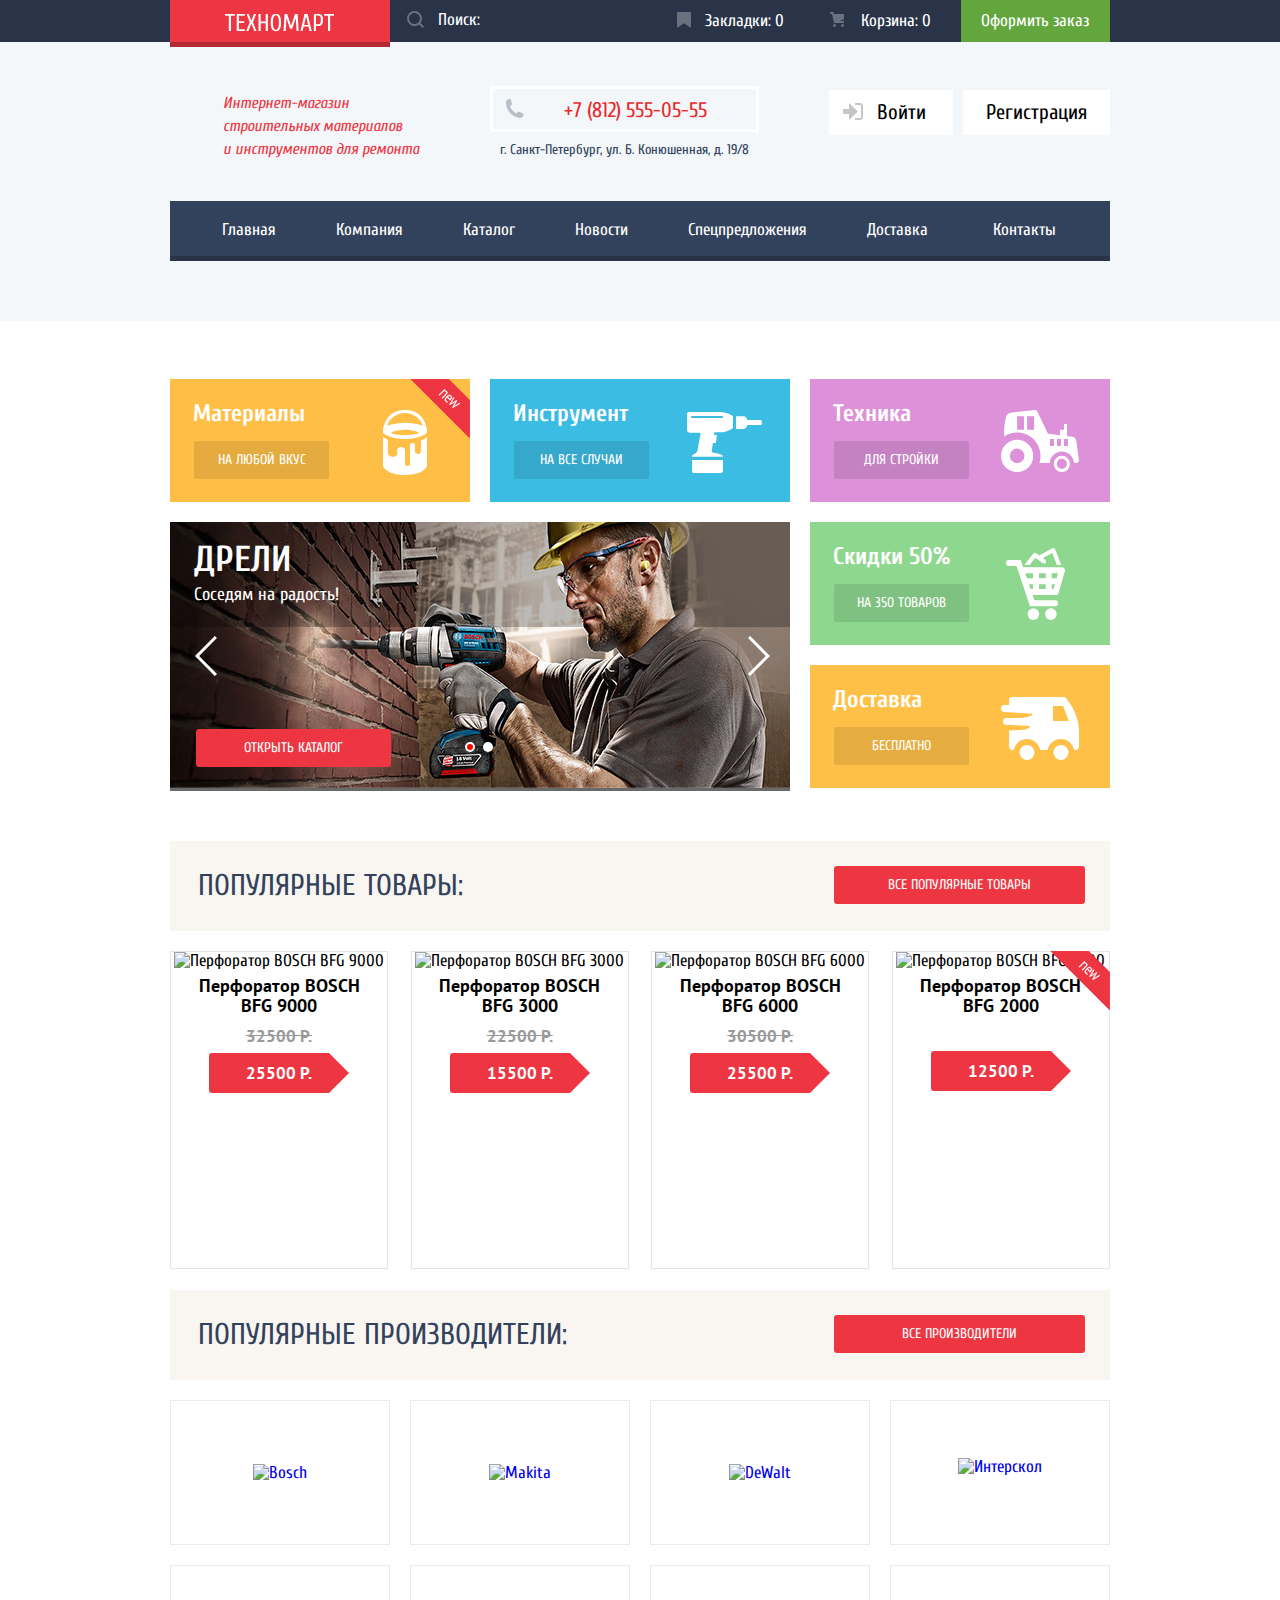
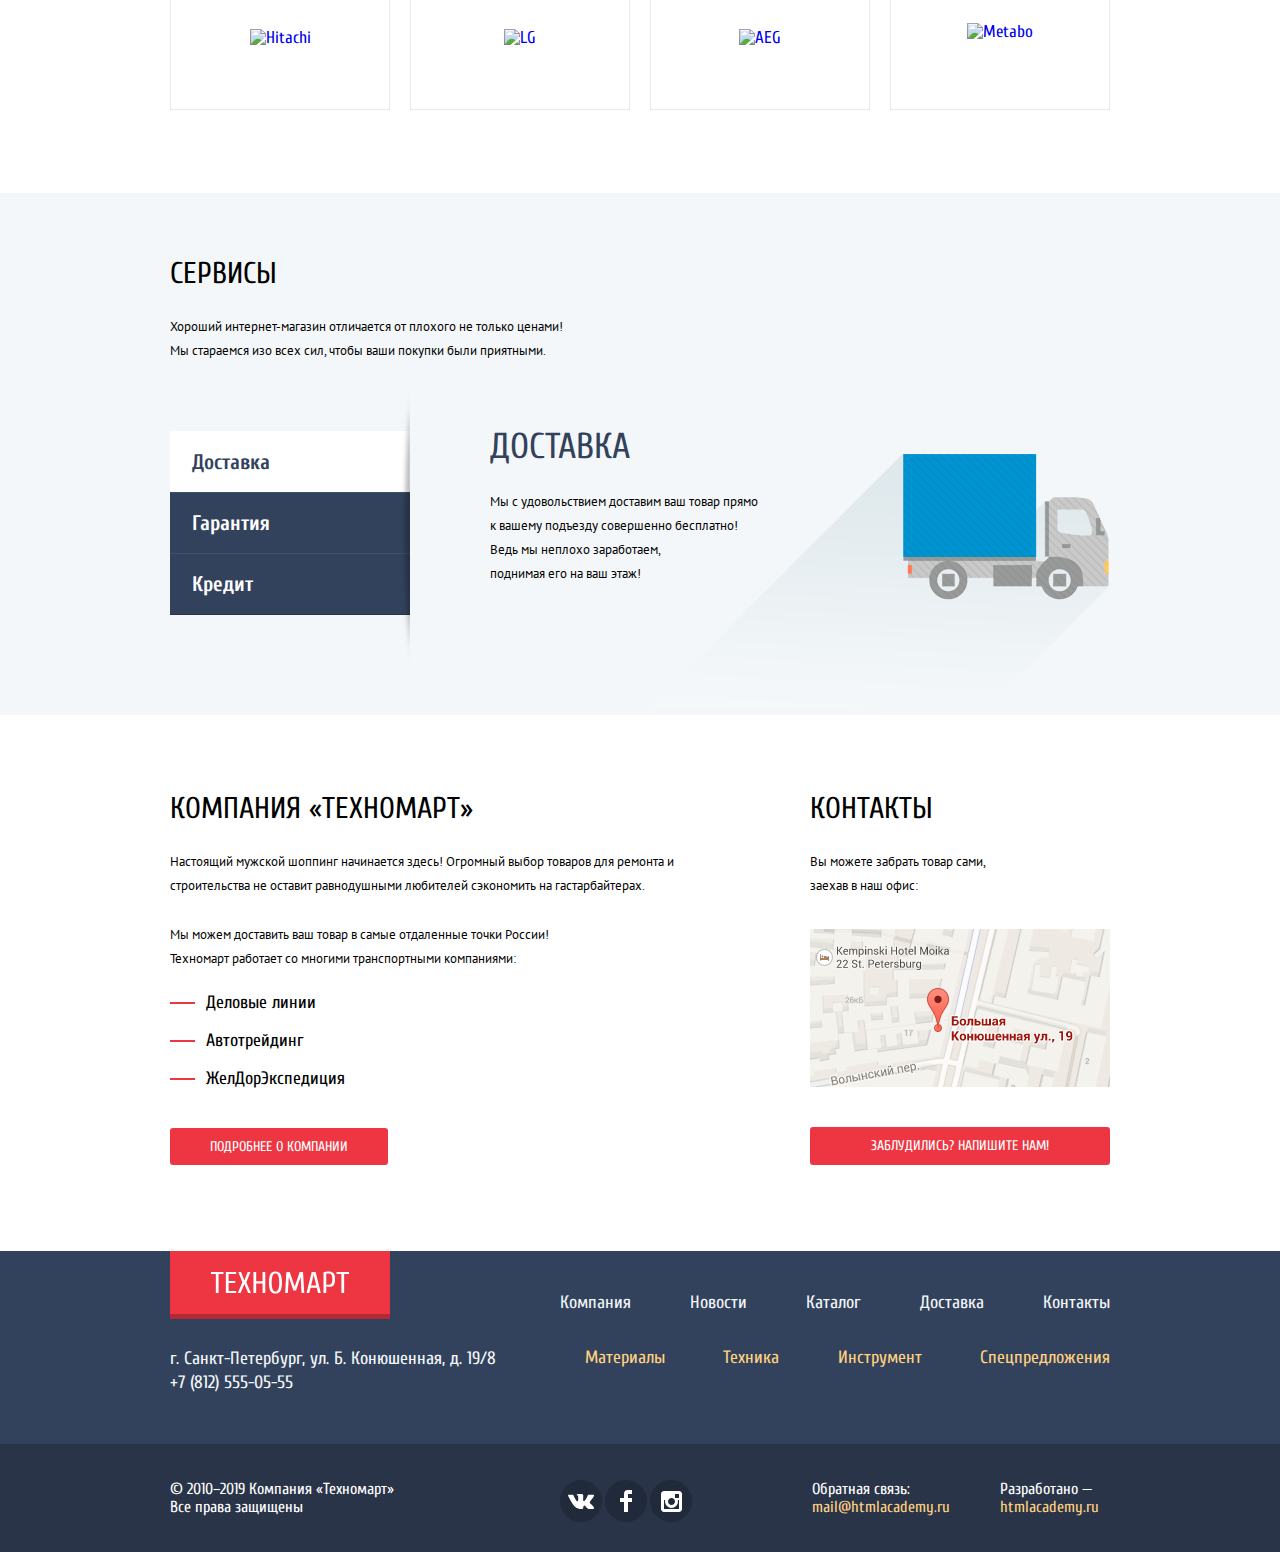
==== commit a616f25f: "up" ====
--- a/index.html
+++ b/index.html
@@ -1,76 +1,77 @@
 <!DOCTYPE html>
 <html lang="ru">
-  <head>
-    <meta charset="utf-8">
-    <title>HTML Academy: Техномарт</title>
-    <link
-      href="https://fonts.googleapis.com/css?family=Cuprum:400,400i,700%7CPT+Sans:400,700&display=swap&subset=cyrillic"
-      rel="stylesheet">
-    <link href="css/normalize.css" rel="stylesheet">
-    <link href="css/style.min.css" rel="stylesheet">
-  </head>
-  
-  <body>
-    <header class="main-header">
-      <div class="header-top">
-        <div class="container">
-          <div class="logo-search">
-            <a class="logo"><img src="img/logo-technomart.svg" width="109" height="19"
-                alt="Логотип интернет-магазина Техномарт"></a>
-            <form class="search" action="#" method="get">
-              <label for="search-item"><span class="visually-hidden">Поиск:</span></label>
-              <input type="text" name="search-item" id="search-item" placeholder="Поиск:">
-            </form>
-          </div>
-          <div class="links">
-            <a class="btn tab" href="#">Закладки: 0</a>
-            <a class="btn cart" href="#">Корзина: 0</a>
-            <a class="btn сheckout" href="#">Оформить заказ</a>
-          </div>
-        </div>
-      </div>
-
-      <div class="header-middle">
-        <div class="container">
-          <div class="header-middle-tittle-wrapper">
-            <h1>Интернет-магазин строительных материалов и&nbsp;инструментов для ремонта</h1>
-          </div>
-          <div class="header-contacts">
-            <a class="tel" href="tel:+78125550555">+7 (812) 555-05-55</a>
-            <p>г. Санкт-Петербург, ул. Б. Конюшенная, д. 19/8</p>
-          </div>
-          <div class="user-nav">
-            <ul class="check-in">
-              <li><a class="login" href="#">Войти<svg xmlns="http://www.w3.org/2000/svg" width="20" height="17"
-                    viewBox="0 0 20 17">
-                    <path fill="#c5c5c5" d="M14.875 8.5L6 0v6H0v5h6v6z" />
-                    <path fill="#c5c5c5"
-                      d="M16.986 15.01h-5.027V17h5.027c2.178 0 3.004-1.81 3.029-3.026V3.028C19.99 1.811 19.164 0 16.986 0h-5.027v1.99h5.027c.839 0 .992.681 1.01 1.057v10.904c-.017.376-.171 1.059-1.01 1.059z" />
-                    </svg>
-                  </a>
-              </li>
-              <li><a class="registration" href="#">Регистрация</a></li>
-            </ul>
-          </div>
-        </div>
-      </div>
-
-      <nav class="main-nav container">
-        <ul class="site-nav">
-          <li class="site-item"><a href="#">Главная</a></li>
-          <li class="site-item"><a href="#">Компания</a></li>
-          <li class="site-item"><a href="catalog.html">Каталог</a></li>
-          <li class="site-item"><a href="#">Новости</a></li>
-          <li class="site-item"><a href="#">Спецпредложения</a></li>
-          <li class="site-item"><a href="#">Доставка</a></li>
-          <li class="site-item"><a href="#">Контакты</a></li>
-        </ul>
-      </nav> 
-    </header>
-
-    <main>
-      <div class="container">
-        <section class="options">
+
+<head>
+  <meta charset="utf-8">
+  <title>HTML Academy: Техномарт</title>
+  <link
+    href="https://fonts.googleapis.com/css?family=Cuprum:400,400i,700%7CPT+Sans:400,700&display=swap&subset=cyrillic"
+    rel="stylesheet">
+  <link href="css/normalize.css" rel="stylesheet">
+  <link href="css/style.css" rel="stylesheet">
+</head>
+
+<body>
+  <header class="main-header">
+    <div class="header-top">
+      <div class="container">
+        <div class="logo-search">
+          <a class="logo"><img src="img/logo-technomart.svg" width="109" height="19"
+              alt="Логотип интернет-магазина Техномарт"></a>
+          <form class="search" action="#" method="get">
+            <label for="search-item"><span class="visually-hidden">Поиск:</span></label>
+            <input type="text" name="search-item" id="search-item" placeholder="Поиск:">
+          </form>
+        </div>
+        <div class="links">
+          <a class="btn tab" href="#">Закладки: 0</a>
+          <a class="btn cart" href="#">Корзина: 0</a>
+          <a class="btn сheckout" href="#">Оформить заказ</a>
+        </div>
+      </div>
+    </div>
+
+    <div class="header-middle">
+      <div class="container">
+        <div class="header-middle-tittle-wrapper">
+          <h1>Интернет-магазин строительных материалов и&nbsp;инструментов для ремонта</h1>
+        </div>
+        <div class="header-contacts">
+          <a class="tel" href="tel:+78125550555">+7 (812) 555-05-55</a>
+          <p>г. Санкт-Петербург, ул. Б. Конюшенная, д. 19/8</p>
+        </div>
+        <div class="user-nav">
+          <ul class="check-in">
+            <li><a class="login" href="#">Войти<svg xmlns="http://www.w3.org/2000/svg" width="20" height="17"
+                  viewBox="0 0 20 17">
+                  <path fill="#c5c5c5" d="M14.875 8.5L6 0v6H0v5h6v6z" />
+                  <path fill="#c5c5c5"
+                    d="M16.986 15.01h-5.027V17h5.027c2.178 0 3.004-1.81 3.029-3.026V3.028C19.99 1.811 19.164 0 16.986 0h-5.027v1.99h5.027c.839 0 .992.681 1.01 1.057v10.904c-.017.376-.171 1.059-1.01 1.059z" />
+                </svg>
+              </a>
+            </li>
+            <li><a class="registration" href="#">Регистрация</a></li>
+          </ul>
+        </div>
+      </div>
+    </div>
+
+    <nav class="main-nav container">
+      <ul class="site-nav">
+        <li class="site-item"><a href="#">Главная</a></li>
+        <li class="site-item"><a href="#">Компания</a></li>
+        <li class="site-item"><a href="catalog.html">Каталог</a></li>
+        <li class="site-item"><a href="#">Новости</a></li>
+        <li class="site-item"><a href="#">Спецпредложения</a></li>
+        <li class="site-item"><a href="#">Доставка</a></li>
+        <li class="site-item"><a href="#">Контакты</a></li>
+      </ul>
+    </nav>
+  </header>
+
+  <main>
+    <div class="container">
+      <section class="options">
         <h2 class="visually-hidden">Услуги</h2>
         <div class="options-list">
           <div class="option-item materials">
@@ -95,7 +96,7 @@
                 <h3><a href="#">Скидки 50%</a></h3>
                 <a class="btn" href="#">На 350 товаров</a>
               </div>
-            
+
               <div class="option-item transport">
                 <h3><a href="#">Доставка</a></h3>
                 <a class="btn" href="#">Бесплатно</a>
@@ -104,7 +105,7 @@
 
             <input class="visually-hidden product-1" type="radio" id="product-1" name="toggle" checked>
             <input class="visually-hidden product-2" type="radio" id="product-2" name="toggle">
-            
+
             <div class="slider">
               <div class="slider-controls">
                 <label class="product-slide-1" for="product-1">Первый</label>
@@ -116,17 +117,17 @@
                     <h3><a href="#">Дрели</a></h3>
                     <p>Соседям на радость!</p>
                   </div>
-                  <a href="#"><img src="img/slider-foto1.jpg" width="620" height="266" alt="Дрели"></a>
+                  <img src="img/slider-foto1.jpg" width="620" height="266" alt="Дрели">
                 </li>
                 <li class="slider-item slide-2" id="slide2">
                   <div class="slider-text">
                     <h3><a href="#">Перфораторы</a></h3>
                     <p>Настоящие мужские игрушки</p>
                   </div>
-                  <a href="#"><img src="img/slider-foto2.jpg" width="620" height="266" alt="Дрели"></a>
+                  <img src="img/slider-foto2.jpg" width="620" height="266" alt="Дрели">
                 </li>
               </ul>
-              
+
               <button class="back" type="button">Предыдущий слайд</button>
               <button class="next" type="button">Следующий слайд</button>
               <a class="btn" href="catalog.html">Открыть каталог</a>
@@ -145,8 +146,8 @@
               <a href="#" class="bookmark">В закладки</a>
             </div>
             <div class="catalog-item-image">
-              <a href="#"><img src="img/perforator_bfg9000.jpg" width="218" height="170"
-                alt="Перфоратор BOSCH BFG 9000"></a>
+              <a href="#"><img src="img/perforator_bfg9000.jpg" width="216" height="170"
+                  alt="Перфоратор BOSCH BFG 9000"></a>
             </div>
             <h3><a href="#">Перфоратор BOSCH BFG 9000</a></h3>
             <span class="old-price">32500 Р.</span>
@@ -159,7 +160,7 @@
               <a href="#" class="bookmark">В закладки</a>
             </div>
             <div class="catalog-item-image">
-              <a href="#"><img src="img/perforator_bfg3000.jpg" width="218" height="170"
+              <a href="#"><img src="img/perforator_bfg3000.jpg" width="216" height="170"
                   alt="Перфоратор BOSCH BFG 3000"></a>
             </div>
             <h3><a href="#">Перфоратор BOSCH BFG 3000</a></h3>
@@ -173,14 +174,14 @@
               <a href="#" class="bookmark">В закладки</a>
             </div>
             <div class="catalog-item-image">
-              <a href="#"><img src="img/perforator_bfg6000.jpg" width="218" height="170"
+              <a href="#"><img src="img/perforator_bfg6000.jpg" width="216" height="170"
                   alt="Перфоратор BOSCH BFG 6000"></a>
             </div>
             <h3><a href="#">Перфоратор BOSCH BFG 6000</a></h3>
             <span class="old-price">30500 Р.</span>
             <a href="#" class="price">25500 Р.</a>
           </li>
-          
+
           <li class="catalog-item">
             <div class="flag flag-new">Новинка</div>
             <div class="actions">
@@ -188,7 +189,7 @@
               <a href="#" class="bookmark">В закладки</a>
             </div>
             <div class="catalog-item-image">
-              <a href="#"><img src="img/perforator_bfg2000.jpg" width="218" height="170"
+              <a href="#"><img src="img/perforator_bfg2000.jpg" width="216" height="170"
                   alt="Перфоратор BOSCH BFG 2000"></a>
             </div>
             <h3><a href="#">Перфоратор BOSCH BFG 2000</a></h3>
@@ -211,172 +212,174 @@
           <li><a href="#"><img src="img/metabo.png" width="204" height="69" alt="Metabo"></a></li>
         </ul>
       </section>
-      </div>
-      
-
-      <section class="services">
-        <div class="container">
-          <h2>Сервисы</h2>
-          <p>Хороший интернет-магазин отличается от плохого не только ценами!</p>
-          <p>Мы стараемся изо всех сил, чтобы ваши покупки были приятными.</p>
-          <ul class="services-list">
-            <li class="service-item delivery current"><a href="#">Доставка</a></li>
-            <li class="service-item guarantee"><a href="#">Гарантия</a></li>
-            <li class="service-item credit"><a href="#">Кредит</a></li>
+    </div>
+
+    <section class="services">
+      <div class="container">
+        <h2>Сервисы</h2>
+        <p>Хороший интернет-магазин отличается от плохого не только ценами!</p>
+        <p>Мы стараемся изо всех сил, чтобы ваши покупки были приятными.</p>
+        <ul class="services-list">
+          <li class="service-item delivery current"><button>Доставка</button></li>
+          <li class="service-item guarantee"><button>Гарантия</button></li>
+          <li class="service-item credit"><button>Кредит</button></li>
+        </ul>
+
+        <div class="services-description">
+          <div class="delivery-description">
+            <h3>Доставка</h3>
+            <p>Мы с удовольствием доставим ваш товар прямо<br>
+              к вашему подъезду совершенно бесплатно!
+              Ведь мы неплохо заработаем,<br>
+              поднимая его на ваш этаж!</p>
+          </div>
+          <div class="guarantee-description">
+            <h3>Гарантия</h3>
+            <p>Если купленный у нас товар поломается или заискрит,<br>
+              а также в случае пожара, спровоцированного его возгаранием, вы всегда можете быть уверены в нашей
+              гарантии.
+              Мы обменяем сгоревший товар на новый.<br>
+              Дом уж восстановите как-нибудь сами.</p>
+          </div>
+          <div class="credit-description ">
+            <h3>Кредит</h3>
+            <p>Залезть в долговую яму стало проще!<br>
+              Кредитные консультанты придут вам на помощь.</p>
+            <a href="#" class="btn">Отправить заявку</a>
+          </div>
+        </div>
+      </div>
+    </section>
+
+    <div class="container">
+      <div class="about-contacts-wrapper">
+        <section class="about">
+          <h2>Компания «Техномарт»</h2>
+          <p>Настоящий мужской шоппинг начинается здесь! Огромный выбор товаров для ремонта и строительства не оставит
+            равнодушными
+            любителей сэкономить на гастарбайтерах.</p>
+          <p>Мы можем доставить ваш товар в самые отдаленные точки России!</p>
+          <p>Техномарт работает со многими транспортными компаниями:</p>
+          <ul class="partners">
+            <li>Деловые линии</li>
+            <li>Автотрейдинг</li>
+            <li>ЖелДорЭкспедиция</li>
           </ul>
-          
-          <div class="services-description">
-            <div class="delivery-description">
-              <h3>Доставка</h3>
-              <p>Мы с удовольствием доставим ваш товар прямо<br>
-                к вашему подъезду совершенно бесплатно!
-                Ведь мы неплохо заработаем,<br>
-                поднимая его на ваш этаж!</p>
-            </div>
-            <div class="guarantee-description">
-              <h3>Гарантия</h3>
-              <p>Если купленный у нас товар поломается или заискрит,<br>
-                а также в случае пожара, спровоцированного его возгаранием, вы всегда можете быть уверены в нашей
-                гарантии.
-                Мы обменяем сгоревший товар на новый.<br>
-                Дом уж восстановите как-нибудь сами.</p>
-            </div>
-            <div class="credit-description ">
-              <h3>Кредит</h3>
-              <p>Залезть в долговую яму стало проще!<br>
-                Кредитные консультанты придут вам на помощь.</p>
-            </div>
-          </div>
-        </div>
-      </section>
-
-      <div class="container">
-        <div class="about-contacts-wrapper">
-          <section class="about">
-            <h2>Компания «Техномарт»</h2>
-            <p>Настоящий мужской шоппинг начинается здесь! Огромный выбор товаров для ремонта и строительства не оставит
-              равнодушными
-              любителей сэкономить на гастарбайтерах.</p>
-            <p>Мы можем доставить ваш товар в самые отдаленные точки России!</p>
-            <p>Техномарт работает со многими транспортными компаниями:</p> 
-            <ul class="partners">
-              <li>Деловые линии</li>
-              <li>Автотрейдинг</li>
-              <li>ЖелДорЭкспедиция</li>
-            </ul>
-            <a href="#" class="btn">Подробнее о компании</a>
-          </section>
-
-          <section class="contacts">
-            <h2>Контакты</h2>
-            <p>Вы можете забрать товар сами,
-              заехав в наш офис:</p>
-            <a class="link-map" href="#"><img src="img/map-index.png" width="300" height="158"
-                alt="Офис компании по адресу ул. Большая Конюшенная 19/8, Санкт-Петербург"></a>
-            <a href="#" class="feedback-link btn">Заблудились? Напишите нам!</a>
-          </section>
-        </div>
-      </div>
-
-    </main>
-
-    <footer class="main-footer">
-      <div class="footer-top">
-        <div class="container">
-          <a class="logo logo-footer"><img src="img/logo-technomart.svg" width="138" height="23"
-              alt="Логотип интернет-магазина Техномарт"></a>
-
-          <ul class="nav-footer">
-            <li><a href="#">Компания</a></li>
-            <li><a href="#">Новости</a></li>
-            <li><a href="catalog.html">Каталог</a></li>
-            <li><a href="#">Доставка</a></li>
-            <li><a href="#">Контакты</a></li>
+          <a href="#" class="btn">Подробнее о компании</a>
+        </section>
+
+        <section class="contacts">
+          <h2>Контакты</h2>
+          <p>Вы можете забрать товар сами,
+            заехав в наш офис:</p>
+          <a class="link-map" href="maptous.html"><img src="img/map-index.png" width="300" height="158"
+              alt="Офис компании по адресу ул. Большая Конюшенная 19/8, Санкт-Петербург"></a>
+          <a class="feedback-link btn" href="writeus.html">Заблудились? Напишите нам!</a>
+        </section>
+      </div>
+    </div>
+
+  </main>
+
+  <footer class="main-footer">
+    <div class="footer-top">
+      <div class="container">
+        <a class="logo logo-footer"><img src="img/logo-technomart.svg" width="138" height="23"
+            alt="Логотип интернет-магазина Техномарт"></a>
+
+        <ul class="nav-footer">
+          <li><a href="#">Компания</a></li>
+          <li><a href="#">Новости</a></li>
+          <li><a href="catalog.html">Каталог</a></li>
+          <li><a href="#">Доставка</a></li>
+          <li><a href="#">Контакты</a></li>
+        </ul>
+      </div>
+
+      <div class="container">
+        <div class="contacts-footer">
+          <p>г. Санкт-Петербург, ул. Б. Конюшенная, д. 19/8</p>
+          <p>+7 (812) 555-05-55</p>
+        </div>
+
+        <ul class="nav-footer-gold">
+          <li><a class="materials-gold" href="#">Материалы</a></li>
+          <li><a href="#">Техника</a></li>
+          <li><a href="#">Инструмент</a></li>
+          <li><a href="#">Спецпредложения</a></li>
+        </ul>
+      </div>
+    </div>
+
+    <div class="footer-bottom">
+      <div class="container">
+        <div class="footer-copyright">
+          <p>© 2010–2019 Компания «Техномарт»</p>
+          <p>Все права защищены</p>
+        </div>
+
+        <div class="footer-social">
+          <ul>
+            <li><a class="social social-vk" href="#"><span class="visually-hidden">Вконтакте</span></a></li>
+            <li><a class="social social-facebook" href="#"><span class="visually-hidden">Фейсбук</span></a></li>
+            <li><a class="social social-instagram" href="#"><span class="visually-hidden">Инстаграм</span></a></li>
           </ul>
         </div>
 
-        <div class="container">
-          <div class="contacts-footer">
-            <p>г. Санкт-Петербург, ул. Б. Конюшенная, д. 19/8</p>
-            <p>+7 (812) 555-05-55</p>
-          </div>
-
-          <ul class="nav-footer-gold">
-            <li ><a class="materials-gold" href="#">Материалы</a></li>
-            <li><a href="#">Техника</a></li>
-            <li><a href="#">Инструмент</a></li>
-            <li><a href="#">Спецпредложения</a></li>
-          </ul>
-        </div>
-      </div>
-
-      <div class="footer-bottom">
-        <div class="container">
-          <div class="footer-copyright">
-            <p>© 2010–2019 Компания «Техномарт»</p>
-            <p>Все права защищены</p>
-          </div>
-
-          <div class="footer-social">
-            <ul>
-              <li><a class="social social-vk" href="#"><span class="visually-hidden">Вконтакте</span></a></li>
-              <li><a class="social social-facebook" href="#"><span class="visually-hidden">Фейсбук</span></a></li>
-              <li><a class="social social-instagram" href="#"><span class="visually-hidden">Инстаграм</span></a></li>
-            </ul>
-          </div> 
-
-          <div class="email">
-            <p>Обратная связь:</p>
-            <a href="#">mail@htmlacademy.ru</a>
-          </div>
-
-          <div class="developer">
-            <p>Разработано —</p>
-            <a href="https://htmlacademy.ru/intensive/htmlcss">htmlacademy.ru</a>
-          </div>
-        </div>
-      </div>
-    </footer>
-
-    <section class="modal modal-feedback">
-      <h2 class="visually-hidden">Обратная связь</h2>
-      <form class="feedback-form" action="#" method="post">
-        <div class="user-info">
-          <label for="name">Ваше имя:</label>
-          <input type="text" name="login" id="name" placeholder="Имя Фамилия">
-        </div>
-        <div class="user-mail">
-          <label for="email">Ваш e-mail:</label>
-          <input type="email" name="email" id="email" placeholder="email@example.com">
-        </div>
-        <div class="message">
-          <p>Текст письма:</p>
-          <textarea name="feedback" placeholder="В свободной форме" cols="70" rows="10"></textarea>
-        </div>
-        <div class="modal-bottom">
-          <button class="btn modal-submit" type="submit">Отправить</button>
-        </div>
-      </form>
-      <button class="close close-feedback" type="button"><span class="visually-hidden">Закрыть окно обратной связи</span></button>
-    </section>
-
-    <section class="modal modal-map">
-      <h2 class="visually-hidden">Как до нас добраться</h2>
-      <iframe
-        src="https://www.google.com/maps/embed?pb=!1m18!1m12!1m3!1d1998.6059712664617!2d30.32335249758153!3d59.93868024400064!2m3!1f0!2f0!3f0!3m2!1i1024!2i768!4f13.1!3m3!1m2!1s0x4696310fca145cc1%3A0x42b32648d8238007!2z0JHQvtC70YzRiNCw0Y8g0JrQvtC90Y7RiNC10L3QvdCw0Y8g0YPQuy4sIDE5LzgsINCh0LDQvdC60YIt0J_QtdGC0LXRgNCx0YPRgNCzLCDQoNC-0YHRgdC40Y8sIDE5MTE4Ng!5e0!3m2!1sru!2sil!4v1560180675253!5m2!1sru!2sil"
-        width="940" height="446" style="border:0" allowfullscreen></iframe>
-      <img src="img/map-index-modal.png" width="940" height="446" alt="Карта проезда">
-      <button class="close close-map" type="button"><span class="visually-hidden">Закрыть окно карты</span></button>
-    </section>
-
-    <section class="modal modal-cart">
-      <h2>Товар добавлен в корзину!</h2>
-      <div class="user-actions">
-        <a class="btn" href="#">Оформить заказ</a>
-        <button class="btn" type="button">Продолжить покупки</button>
-      </div>
-      <button class="close-cart" type="button"><span class="visually-hidden">Закрыть</span></button>
-    </section>
-  <script src="js/script.min.js"></script>    
-  </body>
+        <div class="email">
+          <p>Обратная связь:</p>
+          <a href="#">mail@htmlacademy.ru</a>
+        </div>
+
+        <div class="developer">
+          <p>Разработано —</p>
+          <a href="https://htmlacademy.ru/intensive/htmlcss">htmlacademy.ru</a>
+        </div>
+      </div>
+    </div>
+  </footer>
+
+  <section class="modal modal-feedback">
+    <h2 class="visually-hidden">Обратная связь</h2>
+    <form class="feedback-form" action="#" method="post">
+      <div class="user-info">
+        <label for="name">Ваше имя:</label>
+        <input type="text" name="login" id="name" placeholder="Имя Фамилия">
+      </div>
+      <div class="user-mail">
+        <label for="email">Ваш e-mail:</label>
+        <input type="email" name="email" id="email" placeholder="email@example.com">
+      </div>
+      <div class="message">
+        <p>Текст письма:</p>
+        <textarea name="feedback" placeholder="В свободной форме" cols="70" rows="10"></textarea>
+      </div>
+      <div class="modal-bottom">
+        <button class="btn modal-submit" type="submit">Отправить</button>
+      </div>
+    </form>
+    <button class="close close-feedback" type="button"><span class="visually-hidden">Закрыть окно обратной
+        связи</span></button>
+  </section>
+
+  <section class="modal modal-map">
+    <h2 class="visually-hidden">Как до нас добраться</h2>
+    <iframe
+      src="https://www.google.com/maps/embed?pb=!1m18!1m12!1m3!1d1998.6059712664617!2d30.32335249758153!3d59.93868024400064!2m3!1f0!2f0!3f0!3m2!1i1024!2i768!4f13.1!3m3!1m2!1s0x4696310fca145cc1%3A0x42b32648d8238007!2z0JHQvtC70YzRiNCw0Y8g0JrQvtC90Y7RiNC10L3QvdCw0Y8g0YPQuy4sIDE5LzgsINCh0LDQvdC60YIt0J_QtdGC0LXRgNCx0YPRgNCzLCDQoNC-0YHRgdC40Y8sIDE5MTE4Ng!5e0!3m2!1sru!2sil!4v1560180675253!5m2!1sru!2sil"
+      width="940" height="446" style="border:0" allowfullscreen></iframe>
+    <img src="img/map-index-modal.png" width="940" height="446" alt="Карта проезда">
+    <button class="close close-map" type="button"><span class="visually-hidden">Закрыть окно карты</span></button>
+  </section>
+
+  <section class="modal modal-cart">
+    <h2>Товар добавлен в корзину!</h2>
+    <div class="user-actions">
+      <a class="btn" href="#">Оформить заказ</a>
+      <button class="btn" type="button">Продолжить покупки</button>
+    </div>
+    <button class="close-cart" type="button"><span class="visually-hidden">Закрыть</span></button>
+  </section>
+  <script src="js/script.min.js"></script>
+</body>
+
 </html>
--- a/css/style.css
+++ b/css/style.css
@@ -0,0 +1,2863 @@
+body {
+    min-width: 960px;
+    margin: 0;
+    padding: 0;
+
+    font-family: Cuprum, Arial, sans-serif;
+    font-size: 17px;
+    line-height: 17px;
+    font-weight: 400;
+    color: #000000;
+
+    background-color: #ffffff;
+}
+
+a {
+    text-decoration: none;
+}
+
+img {.credit-description 
+    width: 100%;
+    height: auto;
+}
+
+.visually-hidden {
+    display: none;
+}
+
+.visually-hidden:not(:focus):not(:active) {
+    position: absolute;
+
+    width: 1px;
+    height: 1px;
+    margin: -1px;
+    border: 0;
+    padding: 0;
+
+    white-space: nowrap;
+
+    -webkit-clip-path: inset(100%);
+
+            clip-path: inset(100%);
+    clip: rect(0 0 0 0);
+    overflow: hidden;
+}
+
+.container {
+    width: 940px;
+    margin: 0 auto;
+    padding: 0 10px;
+}
+
+.btn {
+    color: #ffffff;
+    background-color: #ee3643;
+}
+
+.btn:hover {
+    background-color: #ca2c37;
+}   
+
+.btn:active,
+.btn:focus {
+    background-color: #ba2732;
+}
+
+.header-top a,
+.site-nav a {
+    color: #ffffff;
+}
+
+.main-header {
+    padding-bottom: 60px;
+    
+    background-color: #f4f7f9;
+}
+
+.header-top {
+    display: -webkit-box;
+    display: -ms-flexbox;
+    display: flex;
+    min-height: 42px;
+
+    font-size: 17px;
+    line-height: 18px;
+    color: #ffffff;
+
+    background-color: #293449;
+}
+
+.header-top .container {
+    display: -webkit-box;
+    display: -ms-flexbox;
+    display: flex;
+    -webkit-box-pack: justify;
+        -ms-flex-pack: justify;
+            justify-content: space-between;
+    -ms-flex-wrap: wrap;
+        flex-wrap: wrap;
+}
+
+.logo-search { 
+    position: relative;
+    
+    display: -webkit-box; 
+    display: -ms-flexbox; 
+    display: flex;
+    -webkit-box-align: center;
+        -ms-flex-align: center;
+            align-items: center;
+    width: 490px;
+}
+
+.logo img {
+    position: absolute;
+    top: 0;
+    left: 0;
+
+    width: 109px;
+    height: 19px;
+    padding: 13px 56px 15px 55px;
+    
+    -webkit-box-shadow: inset 0px -5px 0 0 rgba(0, 0, 0, 0.24);
+    
+            box-shadow: inset 0px -5px 0 0 rgba(0, 0, 0, 0.24);
+    background-color: #ee3643;
+}
+
+.logo img:hover {
+    background-color: #ca2c37;
+}
+
+.logo img:active,
+.logo img:focus {
+    background-color: #ba2732;
+}
+
+.search {
+    position: relative;
+    margin-left: 220px;
+}
+
+.search input[type="text"] {
+    width: 220px;
+    padding-top: 10px;
+    padding-bottom: 12px;
+    padding-left: 48px;
+
+    color: #000000;
+
+    background: url("../img/icon-search-gray.svg") no-repeat 17px 11px;
+    border: none;
+}
+
+.search input[type="text"]:hover {
+    background-image: url("../img/icon-search.svg");
+    background-color: #212a3a;
+    background-repeat: no-repeat;
+    background-position: 17px 11px;
+}
+
+.search input[type="text"]:active,
+.search input[type="text"]:focus {
+    display: inline-block;
+
+    vertical-align: middle;
+    
+    background-color: #ffffff;
+    background-image: url("../img/icon-search-red.svg");
+    background-repeat: no-repeat;
+    background-position: 17px 11px;
+}
+
+.search input[type="text"]::-webkit-input-placeholder {
+    color: #ffffff;
+}
+
+.search input[type="text"]::-moz-placeholder {
+    color: #ffffff;
+    opacity: 1;
+}
+
+.search input[type="text"]:-ms-input-placeholder {
+    color: #ffffff;
+}
+
+.links {
+    position: relative;
+    
+    display: -webkit-box;
+    display: -ms-flexbox;
+    display: flex;
+    -ms-flex-wrap: wrap;
+        flex-wrap: wrap;
+    -webkit-box-align: center;
+        -ms-flex-align: center;
+            align-items: center;
+}
+
+.tab {
+    width: 106px;
+    padding: 12px 0 12px 45px;
+}
+
+.tab::before {
+    content: "";
+
+    position: absolute;
+    top: 12px;
+    left: 17px;
+
+    width: 14px;
+    height: 16px;
+
+    background: url("../img/icon-bookmark.svg") no-repeat 0 0;
+
+    opacity: 0.3;
+}
+
+.cart {
+    width: 100px;
+    padding: 12px 0 12px 50px;
+}
+
+.cart::before {
+    content: "";
+
+    position: absolute;
+    top: 12px;
+    left: 170px;
+
+    width: 14px;
+    height: 16px;
+
+    background: url("../img/icon-cart.svg") no-repeat 0 0;
+
+    opacity: 0.3;
+}
+
+.tab:hover::before,
+.cart:hover::before {
+    opacity: 1;
+}
+
+.tab:active::before,
+.cart:active::before,
+.tab:focus::before,
+.cart:focus::before {
+    opacity: 0.5;
+}
+
+.tab,
+.cart {
+    background-color: #293449;
+}
+
+.cart-full {
+    background-color: #ee3643;
+}
+
+.tab:hover,
+.cart:hover {
+    background-color: #212a3a;
+}
+
+.tab:active,
+.cart:active,
+.tab:focus,
+.cart:focus {
+    opacity: 0.6;
+    background-color: #161d29;
+}
+
+.сheckout {
+    margin-right: 0;
+    padding: 12px 21px 12px 20px;
+    
+    background-color: #63a63e;
+}
+
+.сheckout:hover {
+    background-color: #5fbb2d;
+}
+
+.сheckout:active,
+.сheckout:focus {
+    opacity: 0.5;
+
+    background-color: #518534;
+}  
+
+.header-middle {
+    margin-top: 44px;
+}
+
+.header-middle .container {
+    display: -webkit-box;
+    display: -ms-flexbox;
+    display: flex;
+    -webkit-box-pack: justify;
+        -ms-flex-pack: justify;
+            justify-content: space-between;
+}
+
+.header-middle-tittle-wrapper,
+.header-contacts,
+.user-nav {
+    width: 300px;
+}
+
+.header-middle h1,
+.header-middle p {
+    margin: 0;
+    padding: 0;
+}
+
+.main-header h1 {
+    width: 197px;
+    padding-top: 6px;
+    padding-left: 53px;
+
+    font-size: 16px;
+    font-weight: 400;
+    font-style: italic;
+    line-height: 23px;
+    color: #ee3643;
+}
+
+.tel {
+    display: block;
+    padding: 11px 0px 8px 71px;
+    margin-right: 31px;
+
+    font-size: 21px;
+    line-height: 21px;
+    color: #e9292a;
+
+    border: solid 3px #ffffff;
+}
+
+.header-contacts p {
+    margin-top: 6px;
+    margin-left: 10px;
+
+    font-size: 14px;
+    line-height: 24px;
+    color: #32425c;
+}
+
+.header-contacts {
+    position: relative;
+}
+
+.header-contacts::before {
+    content: "";
+
+    position: absolute;
+    top: 13px;
+    left: 15px;
+
+    width: 19px;
+    height: 19px;
+
+    background: url("../img/icon-phone.svg") no-repeat 0 0;
+}
+
+.check-in {
+    position: relative;
+
+    display: -webkit-box;
+
+    display: -ms-flexbox;
+
+    display: flex;
+    -webkit-box-pack: justify;
+        -ms-flex-pack: justify;
+            justify-content: space-between;
+    margin: 0;
+    padding: 0;
+    margin-left: 19px;
+        
+    list-style: none;
+}
+
+.login {
+    padding: 12px 27px 12px 48px;
+}
+
+.login svg {
+    position: absolute;
+    top: 17px;
+    left: 14px;
+
+    width: 20px;
+    height: 17px;
+}
+
+.login:hover path {
+    fill: #32425c;
+}
+
+.registration {
+    padding: 12px 23px;
+}
+
+.check-in a {
+    margin-top: 4px;
+
+    font-size: 21px;
+    line-height: 21px;
+    color: #000000;
+
+    background-color: #ffffff;
+}
+
+.check-in a:hover {
+    font-size: 21px;
+    line-height: 21px;
+    
+    color: #ee3643;
+}
+
+.check-in a:active,
+.check-in a:focus {
+    font-size: 21px;
+    line-height: 21px;
+    color: #000000;
+    
+    opacity: 0.3;
+}
+
+.user {
+    position: relative;
+
+    display: -webkit-box;
+
+    display: -ms-flexbox;
+
+    display: flex;
+    -ms-flex-wrap: wrap;
+        flex-wrap: wrap;
+    -webkit-box-pack: justify;
+        -ms-flex-pack: justify;
+            justify-content: space-between;
+
+    width: 300px;
+
+    margin: 0;
+    padding: 0;
+}
+
+.user li{
+    list-style: none;
+}
+
+.username {
+    position: relative;
+
+    display: block;
+    padding: 11px 67px 7px 47px;
+
+    font-size: 21px;
+    line-height: 21px;
+    
+    background-color: #fff;
+}
+
+.username .name {
+    display: block;
+    margin-top: 2px;
+
+    font-size: 21px;
+    line-height: 21px;
+    color: #000000;
+    text-decoration: none;
+}
+
+.icon-user {
+    position: absolute;
+    top: 13px;
+    left: 13px;
+
+    width: 20px;
+    height: 18px;
+}
+
+.username .logout{
+    position: absolute;
+    top: 15px;
+    right: 10px;
+
+    width: 20px;
+    height: 18px;
+}
+
+.icon-user:hover path,
+.logout:hover path {
+    fill: #32425c;
+}
+
+.icon-user:active,
+.icon-user:focus,
+.logout:active,
+.logout:focus {
+    opacity: 0.3;
+}
+
+.orders {
+    padding-left: 19px;
+}
+
+.private {
+    position: relative;
+
+    padding-right: 72px;
+}
+
+.private::before {
+    content: "";
+
+    position: absolute;
+    top: 8px;
+    left: -17px;
+
+    width: 4px;
+    height: 4px;
+    background-color: red;
+    background: url("../img/dot.svg") no-repeat 0 0;
+}
+
+.user a {
+    display: block;
+    margin-top: 4px;
+
+    font-size: 16px;
+    color: #32425c;
+    text-decoration: underline;
+}
+
+.user a:hover {
+    color: #ee3643;
+}
+
+.user a:active,
+.user a:focus,
+.user span:active,
+.user span:focus {
+    color: #000000;
+
+    opacity: 0.3;
+}
+
+.check-in a {
+    display: block;
+}
+
+.site-nav {
+    display: -webkit-box;
+    display: -ms-flexbox;
+    display: flex;
+    -ms-flex-wrap: wrap;
+        flex-wrap: wrap;
+
+    width: 940px;
+    min-height: 60px;
+    margin: 0;
+    padding: 0;
+    margin-top: 39px;
+
+    list-style: none;
+
+    background-color: #32425c;
+    -webkit-box-shadow: inset 0px -5px 0 0 #293449;
+            box-shadow: inset 0px -5px 0 0 #293449;
+}
+
+.site-nav li {
+    font-size: 17px;
+    line-height: 17px;
+    color: #ffffff;
+}
+
+.site-nav a {
+    display: block;
+
+    padding: 20px 30px;
+}
+
+.site-item:first-child a {
+    padding-left: 52px;
+}
+
+.site-item:last-child a {
+    padding-left: 35px;
+    padding-right: 53px;
+}
+
+.site-nav a:hover {
+    background-color: #293449;
+}
+
+.site-nav a:active,
+.site-nav a:focus {
+    color: rgba(255, 255, 255, 0.5);
+
+    background-color: #1d2739;
+}
+
+.breadcrumbs {
+    position: relative;
+
+    display: -webkit-box;
+
+    display: -ms-flexbox;
+
+    display: flex;
+    -webkit-box-pack: start;
+        -ms-flex-pack: start;
+            justify-content: flex-start;
+    -ms-flex-wrap: wrap;
+        flex-wrap: wrap;
+
+    margin: 0;
+    padding: 0;
+    margin-top: 20px;
+
+    list-style: none;
+}
+
+.home {
+    top: 3px;
+    
+    width: 15px;
+    height: 12px;
+    
+
+    background: url("../img/icon-home.svg") no-repeat 0 0;
+}
+
+.breadcrumbs li {
+    position: relative;
+
+    padding-right: 40px;
+}
+
+.breadcrumbs li::before {
+    content: "";
+
+    position: absolute;
+    top: 3px;
+    left: -25px; 
+
+    width: 8px;
+    height: 12px;
+  
+    background: url("../img/icon-right-small.svg") no-repeat 0 0;
+}
+
+.breadcrumbs .home::before {
+    display: none;
+}
+
+.breadcrumbs a,
+.breadcrumbs li {
+    font-family: "PT Sans", Arial, sans-serif;
+    font-size: 13px;
+    line-height: 18px;
+    color: #000000;
+    text-transform: uppercase;
+}
+
+.options {
+    margin-top: 58px;
+}
+
+.options-list {
+    display: -webkit-box;
+    display: -ms-flexbox;
+    display: flex;
+    -ms-flex-wrap: wrap;
+        flex-wrap: wrap;
+    -webkit-box-pack: justify;
+        -ms-flex-pack: justify;
+            justify-content: space-between;
+    -ms-flex-line-pack: start;
+        align-content: flex-start;
+
+    width: 940px;
+    min-height: 410px;
+    margin: 0;
+    padding: 0;
+}
+
+.options-wrapper {
+    display: -webkit-box;
+    display: -ms-flexbox;
+    display: flex;
+    -webkit-box-orient: vertical;
+    -webkit-box-direction: normal;
+        -ms-flex-direction: column;
+            flex-direction: column;
+    -webkit-box-align: end;
+        -ms-flex-align: end;
+            align-items: flex-end;
+    -webkit-box-ordinal-group: 2;
+        -ms-flex-order: 1;
+            order: 1;
+
+    width: 300px;
+    min-height: 266px;
+}
+
+.slider-wrapper {
+    display: -webkit-box;
+    display: -ms-flexbox;
+    display: flex;
+    -webkit-box-pack: justify;
+        -ms-flex-pack: justify;
+            justify-content: space-between;
+
+    width: 940px;
+    min-height: 267px;
+    margin-top: 20px;
+}
+    
+
+.option-item {
+    width: 300px;
+    min-height: 123px;
+
+    list-style: none;
+}
+
+.transport {
+    margin-top: 20px;
+}
+
+.option-item h3 {
+    margin: 0;
+    padding: 0;
+    padding: 20px 100px 12px 23px;
+
+    font-size: 24px;
+    font-weight: bold;
+    line-height: 30px;
+}
+
+.option-item a {
+    color: #ffffff;
+}
+
+.option-item .btn {
+    display: block;
+    -webkit-box-sizing: border-box;
+            box-sizing: border-box;
+    width: 135px;
+    margin-left: 24px;
+    margin-bottom: 20px;
+    padding: 10px 17px;
+
+    font-size: 14px;
+    line-height: 18px;
+    text-align: center;
+    text-transform: uppercase;
+    
+    background-color: rgba(0, 0, 0, 0.1);
+    border-radius: 2px;
+}
+
+.option-item .btn:hover {
+    background-color: rgba(0, 0, 0, 0.2);
+}
+
+.option-item .btn:active,
+.option-item .btn:focus {
+    background-color: rgba(0, 0, 0, 0.3);
+}
+
+.option-item .flag {
+    position: absolute;
+    top: 0;
+    right: 0;
+  
+    width: 60px;
+    height: 60px;
+  
+    text-indent: -1000px;
+    overflow: hidden;
+    z-index: 20;
+}
+
+.option-item .flag-new {
+    background: url("../img/new-flag.png") no-repeat 0 0;
+}
+
+.materials {
+    position: relative;
+
+    background-color: #ffbf47;
+}
+
+.materials::before {
+    content: "";
+    position: absolute;
+    top: 31px;
+    right: 43px;
+
+    width: 44px;
+    height: 65px;
+
+    background: url("../img/icon-1.svg") no-repeat 0 0;
+}
+
+.tool {
+    position: relative;
+
+    background-color: #3bbce3;
+}
+
+.tool::before {
+    content: "";
+    position: absolute;
+    top: 33px;
+    right: 28px;
+
+    width: 75px;
+    height: 61px;
+
+    background: url("../img/icon-2.svg") no-repeat 0 0;
+}
+
+.mechanism {
+    position: relative;
+
+    background-color: #dc91d8;
+}
+
+.mechanism::before {
+    content: "";
+    position: absolute;
+    top: 31px;
+    right: 31px;
+
+    width: 78px;
+    height: 62px;
+
+    background: url("../img/icon-3.svg") no-repeat 0 0;
+}
+
+.discounts {
+    position: relative;
+
+    background-color: #8ed78f;
+}
+
+.discounts::before {
+    content: "";
+    position: absolute;
+    top: 26px;
+    right: 45px;
+
+    width: 59px;
+    height: 72px;
+
+    background: url("../img/icon-4.svg") no-repeat 0 0;
+}
+
+.transport {
+    position: relative;
+
+    background-color: #ffc047;
+}
+
+.transport::before {
+    content: "";
+    position: absolute;
+    top: 32px;
+    right: 31px;
+
+    width: 78px;
+    height: 63px;
+
+    background: url("../img/icon-5.svg") no-repeat 0 0;
+}
+
+.slider {
+    position: relative;
+
+    width: 620px;
+    min-height: 266px;
+
+    background-color: dimgray;`
+}
+
+.slider-text {
+    position: absolute;
+    top: 20px;
+    left: 24px;
+}
+
+.slider h3,
+.slider a,
+.slider p {  
+    margin: 0;
+    padding: 0;
+    color: #ffffff;
+}
+
+.slider h3 {
+    padding-bottom: 5px;
+
+    font-size: 36px;
+    font-weight: bold;
+    line-height: 36px;
+    text-transform: uppercase;
+}
+
+.slider p {
+    font-size: 18px;
+    line-height: 24px;
+}
+
+.slider img {
+    width: 620px;
+    height: 266px;
+}
+
+.slide-1,
+.slide-2 {
+    display: none;
+}
+
+.product-1:checked ~ .slider .slide-1,
+.product-2:checked ~ .slider .slide-2 {
+    display: block;
+}
+
+.product-1:checked ~ .slider .product-slide-1::before,
+.product-2:checked ~ .slider .product-slide-2::before {
+    content: "";
+    position: absolute;
+    top: 2px;
+    left: 2px;
+
+    width: 6px;
+    height: 6px;
+
+    background-color: red;
+    border-radius: 50%;
+} 
+
+.slider-controls {
+    position: absolute;
+    bottom: 32px;
+    left: 295px;
+    z-index: 20;
+
+    font-size: 0;
+}
+
+.slider-controls label {
+    position: relative;
+
+    display: inline-block;
+    width: 10px;
+    height: 10px;
+    margin-right: 8px;
+
+    vertical-align: top;
+
+    background-color: #ffffff;
+    border-radius: 50%;
+    cursor: pointer;
+}
+
+.slider-list {
+    margin: 0;
+    padding: 0;
+
+    list-style: none;
+}
+
+.slider .back {
+    position: absolute;
+    top: 114px;
+    left: 25px;
+
+    width: 22px;
+    height: 40px;
+
+    font-size: 0;
+    cursor: pointer;
+
+    background: url("../img/icon-left.svg") no-repeat 0 0;
+    border: none;
+}
+
+.slider .next {
+    position: absolute;
+    top: 114px;
+    right: 20px;
+
+    
+    width: 22px;
+    height: 40px;
+
+    font-size: 0;
+    cursor: pointer;
+
+    background: url("../img/icon-right.svg") no-repeat 0 0;
+    border: none;
+}   
+
+.slider .btn {
+    position: absolute;
+    bottom: 24px;
+    left: 26px;
+    
+    width: 195px;
+    padding: 10px 0;
+
+    font-size: 14px;
+    line-height: 18px;
+    text-align: center;
+    text-transform: uppercase;
+
+    border-radius: 3px;
+}
+
+.companies-list li {
+    width: 220px;
+    min-height: 145px;
+}
+
+.hammers {
+    margin: 0;
+    padding: 0;
+    margin-top: 22px;
+    padding-top: 28px;
+    padding-bottom: 30px;
+    padding-left: 30px;
+
+    font-size: 30px;
+    line-height: 30px;
+    font-weight: 400;
+    text-transform: uppercase;
+    text-align: left;
+    color: #32425c;
+    
+    background-color: #f2f6f8;
+}
+
+.filters {
+    -webkit-box-sizing: border-box;
+            box-sizing: border-box;
+    width: 220px;
+}
+
+.filters h3 {
+    margin: 0;
+    padding: 0;
+    padding: 10px 0 10px 18px;
+    margin-bottom: 9px;
+
+    font-family: "PT Sans", Arial, sans-serif;
+    font-size: 13px;
+    line-height: 18px;
+    font-weight: 400;
+
+    text-transform: uppercase;
+
+    background-color: #f7f3ec;
+    border-radius: 5px;
+}
+
+.filter-item .price-legend {
+    margin-bottom: 15px;
+}
+
+.range-filter {
+    width: 220px;
+}
+
+.price-controls {
+    font-family: "PT Sans", Arial, sans-serif;
+    font-size: 17px;
+    line-height: 18px;
+}
+
+.range-controls {
+    position: relative;
+
+    height: 41px;
+    margin-bottom: 9px;
+    padding-top: 39px;
+    padding-right: 20px;
+    padding-left: 20px;
+
+    background-color: #f7f3ec;
+
+    border-radius: 5px;
+}
+
+.range-controls .scale {
+    height: 2px;
+
+    background-color: #d7dcde;
+}
+
+.range-controls .bar {
+    width: 152px;
+    height: 2px;
+
+    background: #00ca74;
+}
+
+.range-controls .toggle {
+    position: absolute;
+    top: 31px;
+    left: 0;
+
+    width: 4px;
+    height: 4px;
+    padding: 0;
+
+    border: 8px solid #ffffff;
+    background-color: #ababab;
+    -webkit-box-shadow: 0 2px 1px 0 #cfcfcf;
+            box-shadow: 0 2px 1px 0 #cfcfcf;
+    border-radius: 50%;
+    cursor: pointer;
+}
+
+.range-controls .toggle-min {
+    left: 18px;
+}
+
+.range-controls .toggle-max {
+    left: 160px;
+}
+
+.price-controls {
+    font-size: 0;
+}
+
+.price-controls label {
+    display: inline-block;
+    width: 50%;
+
+    font-size: 17px;
+    vertical-align: middle;
+}
+
+.price-controls input {
+    -webkit-box-sizing: border-box;
+            box-sizing: border-box;
+    width: 95px;
+    padding: 10px 24px;
+
+    font-family: "PT Sans", Arial, sans-serif;
+    font-size: 17px;
+    text-align: center;
+    color: #000000;
+
+    border: none;
+    border-radius: 5px;
+    background: #f7f3ec;
+}
+
+.max-price input[name=max-price] {
+    margin-left: 15px;
+}
+
+.filter fieldset {
+    position: relative;
+
+    padding: 0;
+    margin: 0;
+    margin-bottom: 40px;
+
+    border: none;
+}
+
+.manufacturers li:nth-child(5) {
+    margin-bottom: 0;
+}
+
+.filter fieldset:nth-child(4) {
+    margin-bottom: 58px;
+}
+
+.filter legend {
+    margin-bottom: 15px;
+
+    font-family: "PT Sans", Arial, sans-serif;
+    font-size: 17px;
+    font-weight: bold;
+    line-height: 30px;
+    text-transform: uppercase;
+}
+
+.filter {
+    position: relative;
+}
+
+.filter fieldset::after {
+    content: "";
+    position: absolute;
+    top: -20px;
+    left: 0;
+
+    width: 220px;
+    height: 1px;
+
+    border-bottom: 1px solid #e5e5e5;
+}
+
+.filter .filter-item::after {
+    display: none;
+}
+
+.filter ul {
+    margin: 0;
+    padding: 0;
+
+    list-style: none;
+    line-height: 20px;
+    font-family: "PT Sans", Arial, sans-serif;
+    font-size: 15px;
+}
+
+.filter li {
+    margin-bottom: 20px;
+    padding-left: 35px;
+
+    text-transform: uppercase;
+}
+
+.filter-option label {
+    position: relative;
+
+    display: block;
+
+    cursor: pointer;
+    -webkit-user-select: none;
+       -moz-user-select: none;
+        -ms-user-select: none;
+            user-select: none;
+}
+
+.filter-input-checkbox + label::before {
+    content: "";
+    position: absolute;
+    top: -3px;
+    left: -33px;
+
+    width: 23px;
+    height: 23px;
+
+    background: url("../img/checkbox-off.svg") no-repeat 0 0;
+}
+
+.filter-input-checkbox:checked + label::after {
+    content: "";
+    position: absolute;
+    top: -3px;
+    left: -33px;
+
+    width: 27px;
+    height: 23px;
+
+    background: url("../img/checkbox-on.svg") no-repeat 0 0;
+}
+
+.filter-input-checkbox + label:hover::before,
+.filter-input-checkbox:not(:checked) + label:hover::before {
+    background: url("../img/checkbox-off-active.svg") no-repeat 0 0;
+}
+
+.filter-input-checkbox:checked + label:hover::after {  
+    background: url("../img/checkbox-on-active.svg") no-repeat 0 0;
+}
+
+.filter-input-radio + label::before {
+    content: "";
+
+    position: absolute;
+    top: -3px;
+    left: -33px;
+
+    width: 25px;
+    height: 25px;
+  
+    background: url("../img/radio-off.svg") no-repeat 0 0;
+}
+
+.filter-input-radio:checked + label::after {
+    content: "";
+
+    position: absolute;
+    top: -3px;
+    left: -33px;
+
+    width: 25px;
+    height: 25px;
+
+    background: url("../img/radio-on.svg") no-repeat 0 0;
+}
+
+.filter-input-radio + label:hover::before {
+    background: url("../img/radio-off-active.svg") no-repeat 0 0;
+}
+
+.filter-input-radio:checked + label:hover::after {
+    background: url("../img/radio-on-active.svg") no-repeat 0 0;
+}
+
+.filter-input-checkbox:disabled + label {
+    opacity: 0.4;
+} 
+
+.filter-input-radio:disabled + label {
+    opacity: 0.4;
+} 
+
+.filters button {
+    width: 140px;
+    min-height: 38px;
+    margin: 0;
+    padding: 0;
+
+    font-family: "PT Sans", Arial, sans-serif;
+    font-size: 13px;
+    line-height: 18px;
+    text-transform: uppercase;
+    cursor: pointer;
+
+    background-color: #ffffff;
+    border: 1px solid  #e5e5e5;
+    border-radius: 3px;
+}
+
+.sorting {
+    position: relative; 
+    display: -webkit-box; 
+    display: -ms-flexbox; 
+    display: flex;
+    /* -webkit-box-align: center;
+        -ms-flex-align: center;
+            align-items: center; */
+
+    width: 700px;
+    min-height: 38px;
+
+    background-color: #f7f3ec;
+    border-radius: 5px;
+}
+
+.sorting h3 {
+    margin: 0;
+    padding: 0;
+    margin-left: 20px;
+    margin-right: 139px;
+    padding-top: 10px;
+
+    font-family: "PT Sans", Arial, sans-serif;
+    font-size: 13px;
+    font-weight: normal;
+    line-height: 18px;
+    text-transform: uppercase;
+}
+
+.sorting-list {
+    display: -webkit-box;
+    display: -ms-flexbox;
+    display: flex;
+    /* -webkit-box-align: center;
+        -ms-flex-align: center;
+            align-items: center; */
+
+    margin: 0;
+    padding: 0;
+    padding-top: 10px;
+
+    font-family: "PT Sans", Arial, sans-serif;
+    font-size: 13px;
+    line-height: 18px;
+
+    list-style: none;
+}
+
+.sorting-list a {
+    color: #000000;
+    text-transform: uppercase;
+    opacity: 0.3;
+
+    border-bottom: 1px dotted #ee3643;
+}
+
+.sorting-list a:hover {
+    opacity: 1;
+
+    border-bottom: 1px solid #ee3643;
+}
+
+.sorting-list a:active,
+.sorting-list a:focus {
+    color: #ee3643;
+    opacity: 1;
+
+    border-bottom: none;
+}
+
+.sort-price {
+    margin-right: 70px;
+}
+
+.sort-type {
+    margin-right: 64px;
+}
+
+.sort-function {
+    margin-right: 48px;
+}
+
+.sort-up {
+    margin-right: 21px;
+}
+
+.sorting-list .sort-up,
+.sorting-list .sort-down {
+    border-bottom: none;
+}
+
+.sorting-list .sort-up:hover,
+.sorting-list .sort-down:hover {
+    border-bottom: none;
+}
+
+.sort-up:active path,
+.sort-up:focus path,
+.sort-down:active path,
+.sort-down:focus path {
+    fill: #ee3643;
+    opacity: 1;
+}
+
+.sorting-list .sort-active,
+.sorting-list .sort-active path {
+    fill: #ee3643;
+    color: #ee3643;
+    opacity: 1;
+    border-bottom: none;
+}
+
+.catalog {
+    width: 700px;
+}
+
+.catalog-columns {
+    -webkit-box-sizing: border-box;
+            box-sizing: border-box;
+    display: -webkit-box;
+    display: -ms-flexbox;
+    display: flex;
+    -webkit-box-pack: justify;
+        -ms-flex-pack: justify;
+            justify-content: space-between;
+    margin-top: 20px;
+}
+
+.catalog-list {
+    display: -webkit-box;
+    display: -ms-flexbox;
+    display: flex;
+    -ms-flex-wrap: wrap;
+        flex-wrap: wrap;
+    -webkit-box-pack: justify;
+    -ms-flex-pack: justify;
+    justify-content: space-between;
+    width: 700px;
+    min-height: 318px;
+    margin: 20px auto;
+    padding: 0;
+
+    list-style: none;
+}
+
+.catalog-list a {
+    color: #000000;
+}
+
+.catalog-list h3 {
+    min-height: 40px;
+    padding: 0 25px;
+    margin-top: 7px;
+    margin-bottom: 11px;
+
+    font-family: "PT Sans", Arial, sans-serif;
+    font-size: 18px;
+    font-weight: bold;
+    line-height: 20px;
+}
+
+.catalog-item {
+    position: relative;
+    display: inline-block;
+    -webkit-box-sizing: border-box;
+            box-sizing: border-box;
+
+    width: 218px;
+    min-height: 318px;
+    margin-bottom: 20px;
+    margin-right: 20px;
+
+    text-align: center;
+    vertical-align: middle;
+
+    border: 1px solid #e5e5e5;
+}
+
+.catalog-item .flag {
+    position: absolute;
+    top: -1px;
+    right: -1px;
+  
+    width: 60px;
+    height: 60px;
+  
+    text-indent: -1000px;
+    overflow: hidden;
+    z-index: 20;
+}
+
+.catalog-item .flag-new {
+    background: url("../img/new-flag.png") no-repeat 0 0;
+}
+
+.catalog-item .actions {
+    position: absolute;
+    top: 0;
+    left: 0;
+
+    width: 218px;
+    height: 88px;
+    padding: 40px 0;
+
+    background-color: rgba(255, 255, 255, 0.9);
+    z-index: 10;
+}
+
+.actions .buy,
+.actions .bookmark {
+    position: relative;
+
+    display: block;
+    width: 129px;
+    margin: 0 auto;
+    margin-bottom: 7px;
+    padding: 7px 0;
+
+    color: white;
+    font-size: 14px;
+    font-weight: normal;
+    line-height: 18px;
+    text-transform: uppercase;
+  
+    background-color: #63a63e;
+    border: 3px solid #63a63e;
+    border-bottom-color: #367315;
+    border-radius: 3px;
+}
+
+.actions .bookmark {
+    color: #32425c;
+
+    background: white;
+    border-bottom-color: #63a63e;
+}
+
+.catalog-item .actions {
+    display: none;
+}
+
+.catalog-item:hover .actions {
+    display: block;
+}
+
+.actions .buy::before {
+    content: "";
+    position: absolute;
+    top: 8px;
+    left: 12px;
+
+    width: 15px;
+    height: 15px;
+
+    background: url("../img/icon-cart.svg") no-repeat 0 0;
+
+    opacity: 0.3;
+}
+
+.actions .buy:hover::before,
+.actions .buy:active::before,
+.actions .buy:focus::before {
+    opacity: 1;
+}
+
+.actions .buy:hover {
+    background-color: #5fbb2d;
+    border: 3px solid #5fbb2d;
+    border-bottom-color:#367315;
+}
+
+.actions .buy:active,
+.actions .buy:focus {
+    background-color: #518534;
+    border: 3px solid #518534;
+}
+
+.actions .bookmark:hover {
+    border: 3px solid #32425c;
+}
+
+.actions .bookmark:active,
+.actions .bookmark:focus {
+    opacity: 0.3;
+}
+
+.catalog-item:nth-child(3n) {
+    margin-right: 0;
+}
+
+.catalog-item:hover {
+    -webkit-box-shadow: 0px 10px 25px 0 rgba(41, 52, 73, 0.5);
+            box-shadow: 0px 10px 25px 0 rgba(41, 52, 73, 0.5);
+}
+
+.catalog-item .price {
+    position: relative;
+
+    display: block;
+    width: 80px;
+    margin: 6px auto;
+    margin-bottom: 12px;
+    padding: 11px 30px;
+
+    font-family: "PT Sans", Arial, sans-serif;
+    font-size: 17px;
+    font-weight: bold;
+    line-height: 18px;
+    color: #ffffff;
+
+    background: #ee3643;
+    border-radius: 3px;
+}
+
+.catalog-item .price:after {
+    content: "";
+
+    position: absolute;
+    top: 0px;
+    right: -20px;
+
+    width: 0;
+    height: 0;
+
+    border: 20px solid white;
+    border-left-color: #ee3643;
+}
+
+.catalog-item .old-price {
+    display: block;
+
+    min-height: 20px;
+
+    font-family: "PT Sans", Arial, sans-serif;
+    font-size: 17px;
+    font-weight: 700;
+    line-height: 18px;
+    color: #999999;
+    text-decoration: line-through;
+}
+
+.popular-items {
+    position: relative;
+
+    margin-top: 50px;
+}
+
+.popular-items h2,
+.popular-companies h2 {
+    margin: 0;
+    padding: 0;
+    padding: 30px 0 30px 28px;
+    min-height: 90px;
+    -webkit-box-sizing: border-box;
+            box-sizing: border-box;
+    
+    color: #32425c;
+    
+    background-color: #f9f5f0;
+}
+
+.popular-items h2,
+.popular-companies h2,
+.services h2,
+.about h2 {
+    font-size: 30px;
+    line-height: 30px;
+    font-weight: 400;
+    text-transform: uppercase;
+}
+
+.popular-items .btn,
+.popular-companies .btn {
+    position: absolute;
+    top: 25px;
+    right: 25px;
+
+    width: 251px;
+    padding: 10px 0;
+
+    font-size: 14px;
+    line-height: 18px;
+    text-align: center;
+    text-transform: uppercase;
+
+    border-radius: 3px;
+}
+
+.catalog-popular {
+    display: -webkit-box;
+    display: -ms-flexbox;
+    display: flex;
+    -ms-flex-wrap: wrap;
+        flex-wrap: wrap;
+
+    width: 940px;
+}
+
+.catalog-popular .catalog-item {
+    margin-bottom: 0;
+}
+
+.catalog-popular .catalog-item:nth-child(3n) {
+    margin-right: 20px;
+}
+
+.catalog-popular .catalog-item:nth-child(4n) {
+    margin-right: 0;
+}
+
+.catalog-item:nth-child(4n) .price-last {
+    margin-top: 35px;
+}
+
+.popular-companies {
+    position: relative;
+
+    margin-top: 21px;
+}
+
+.companies-list {
+    display: -webkit-box;
+    display: -ms-flexbox;
+    display: flex;
+    -ms-flex-wrap: wrap;
+        flex-wrap: wrap;
+
+    margin: 0;
+    padding: 0;
+    margin-top: 20px;
+
+    list-style: none;
+}
+
+.companies-list li {
+    display: -webkit-box;
+    display: -ms-flexbox;
+    display: flex;
+    -webkit-box-pack: center;
+        -ms-flex-pack: center;
+            justify-content: center;
+    -webkit-box-align: center;
+        -ms-flex-align: center;
+            align-items: center;
+
+    -webkit-box-sizing: border-box;
+
+            box-sizing: border-box;
+    width: 220px;
+    min-height: 145px;
+    margin-right: 20px;
+    margin-bottom: 20px;
+
+    text-align: center;
+    vertical-align: middle;
+
+    border: 1px solid #eaeaea;
+}
+
+.companies-list li:hover {
+    -webkit-box-shadow: 0px 10px 25px 0 rgba(41, 52, 73, 0.5);
+            box-shadow: 0px 10px 25px 0 rgba(41, 52, 73, 0.5);
+}
+
+.companies-list li:active,
+.companies-list li:focus {
+    -webkit-box-shadow: 0px 4px 10px 0 rgba(41, 52, 73, 0.5);
+            box-shadow: 0px 4px 10px 0 rgba(41, 52, 73, 0.5);
+    opacity: 0.3;
+}
+
+.companies-list li:nth-child(4n) {
+    margin-right: 0;
+    padding-bottom: 12px;
+}
+
+.services {
+    position: relative;
+
+    min-height: 522px;
+    margin-top: 63px;
+
+    background-color: #f4f7f9;
+}
+
+.services p {
+    margin: 0;
+    padding: 0;
+
+    font-family: "PT Sans", Arial, sans-serif;
+    font-size: 13px;
+    line-height: 24px;
+}
+
+.services h2 {
+    margin: 0;
+    padding: 0;
+    padding-top: 66px;
+    padding-bottom: 26px;
+}
+
+.services-list {
+    position: relative;
+
+    margin: 0;
+    padding: 0;
+    margin-top: 68px;
+    padding-bottom: 100px;
+
+    list-style-type: none; 
+}
+
+.services-list::after {
+    content: "";
+    position: absolute;
+    top: -40px;
+    left: 230px;
+
+    width: 10px;
+    height: 279px;
+
+    background: url("../img/line.png") no-repeat 0 0;
+}
+
+.service-item button {
+    display: block;
+    width: 240px;
+    min-height: 61px;
+    -webkit-box-sizing: border-box;
+            box-sizing: border-box;
+    padding-left: 22px;
+
+    font-size: 21px;
+    font-weight: bold;
+    line-height: 30px;
+    text-align: left;
+    color: #ffffff;
+    
+    background-color: #32425c;
+    -webkit-box-shadow: 0px 1px 0 0 #293449, inset 0px 1px 0 0 #405069;
+            box-shadow: 0px 1px 0 0 #293449, inset 0px 1px 0 0 #405069;
+    border: none;
+}
+
+.current button {
+    color: #32425c;
+
+    background-color: #ffffff;
+    -webkit-box-shadow: none;
+            box-shadow: none;
+}
+
+.service-item button:hover {
+    background-color: #293449;
+}
+
+.services .container {
+    position: relative;
+}
+
+.delivery-description,
+.guarantee-description,
+.credit-description {
+    position: absolute;
+    top: 236px;
+    left: 330px;
+}
+
+.delivery-description {
+    width: 620px;
+    min-height: 280px;
+
+    background: url("../img/truck.png") no-repeat 151px 25px;
+}
+
+.delivery-description h3,
+.guarantee-description h3,
+.credit-description h3 {
+    margin: 0;
+    padding: 0;
+
+    font-size: 36px;
+    font-weight: 400;
+    line-height: 36px;
+    text-transform: uppercase;
+    color: #32425c;
+}
+
+.delivery-description p,
+.guarantee-description p,
+.credit-description p {
+    margin: 0;
+    padding: 0;
+    margin-top: 25px;
+
+    font-family: "PT Sans", Arial, sans-serif;
+    font-size: 13px;
+    line-height: 24px;
+}
+
+.delivery-description p {
+    width: 275px;
+    min-height: 83px;
+}
+
+.guarantee-description {
+    display: none;
+    width: 620px;
+    min-height: 280px;
+
+    background: url("../img/guarantee.png") no-repeat 230px 0;
+}
+
+.guarantee-description p {
+    width: 379px;
+    min-height: 109px;
+}
+
+.credit-description {
+    display: none;
+    width: 620px;
+    min-height: 280px;
+
+    background: url("../img/credit.png") no-repeat 154px 0;
+}
+
+.credit-description p {
+    width: 279px;
+    min-height: 36px;
+}
+
+.credit-description a {
+    display: block;
+    box-sizing: border-box;
+    width: 195px;
+    min-height: 38px;
+    margin-top: 28px;
+    padding: 10px 44px;
+
+    font-size: 14px;
+    line-height: 18px;
+    text-transform: uppercase;
+
+    background-color: #ff5357;
+    border-radius: 3px;
+}
+
+.about-contacts-wrapper {
+    display: -webkit-box;
+    display: -ms-flexbox;
+    display: flex;
+    -webkit-box-pack: justify;
+        -ms-flex-pack: justify;
+            justify-content: space-between;
+    margin-top: 79px;
+    padding-bottom: 86px;
+}
+
+.about {
+    width: 540px;
+}
+
+.about h2 {
+    margin: 0;
+    padding: 0;
+    margin-bottom: 26px;
+}
+
+.about p {
+    margin: 0;
+    padding: 0;
+
+    font-family: "PT Sans", Arial, sans-serif;
+    font-size: 13px;
+    line-height: 24px;
+    text-align: left;
+}
+
+.about p:nth-child(2) {
+    margin-bottom: 25px;
+}
+
+.about p:nth-child(4) {
+    margin-bottom: 22px;
+}
+
+.about a {
+    margin: 0;
+    padding: 0;
+    padding: 10px 40px;
+
+    font-size: 14px;
+    line-height: 18px;
+    color: #ffffff;
+    text-transform: uppercase;
+
+    border-radius: 3px;
+}
+
+.partners {
+    margin: 0;
+    padding: 0;
+    margin-bottom: 48px;
+
+    list-style: none;
+}
+
+.partners li {
+    position: relative;
+
+    margin: 0;
+    padding: 0;
+    padding-left: 36px;
+    padding-bottom: 18px;
+
+    font-size: 18px;
+    line-height: 20px;
+}
+
+.partners li::before {
+    content: "";
+    position: absolute;
+    top: 9px;
+    left: 0;
+
+    width: 25px;
+    height: 2px;
+
+    background-color: #ee3643;
+}
+
+.partners li:nth-child(3) {
+    padding-bottom: 0;
+}
+
+.contacts {
+    width: 300px;
+}
+
+.contacts h2 {
+    margin: 0;
+    padding: 0;
+    margin-bottom: 26px;
+
+    font-size: 30px;
+    font-weight: 400;
+    line-height: 30px;
+    text-transform: uppercase;
+}
+
+.contacts p {
+    margin: 0;
+    padding: 0;
+    width: 179px;
+    margin-bottom: 31px;
+
+    font-family: "PT Sans", Arial, sans-serif;
+    font-size: 13px;
+    line-height: 24px;
+}
+
+.contacts .btn {
+    display: block;
+    width: 300px;
+    margin: 0;
+    padding: 0;
+    padding: 10px 0;
+    margin-top: 37px;
+
+    font-size: 14px;
+    line-height: 18px;
+    color: #ffffff;
+    text-transform: uppercase;
+    text-align: center;
+
+    border-radius: 3px;
+}
+
+.pagination-list {
+    display: -webkit-box;
+    display: -ms-flexbox;
+    display: flex;
+    -ms-flex-wrap: wrap;
+        flex-wrap: wrap;
+
+    margin: 0;
+    padding: 0;
+    margin-top: 30px;
+    margin-bottom: 60px;
+
+    list-style: none;
+}
+
+.pagination-item {
+    margin-right: 10px;
+}
+
+.pagination-item:last-child {
+    margin-right: 0;
+}
+
+.pagination-item a:hover {
+    border: 1px solid #bdc6ca;
+    border-radius: 3px;
+}
+
+.pagination-item a:active,
+.pagination-item a:focus {
+    border: 1px solid #ee3643;
+    border-radius: 3px;
+}
+
+.pagination-item a {
+    display: block;
+    padding: 10px 15px;
+    
+    font-family: "PT Sans", Arial, sans-serif;
+    font-size: 13px;
+    line-height: 18px;
+    color: #000000;
+
+    background-color: #ffffff;
+    border: 1px solid #e5e5e5;
+    border-radius: 3px;
+}
+
+.pagination-item-current a {
+    color: #ffffff;
+
+    background-color: #ee3643;
+}
+
+.pagination-item-next a {
+    padding-left: 28px;
+    padding-right: 32px;
+
+    font-family: "PT Sans", Arial, sans-serif;
+    font-size: 13px;
+    line-height: 18px;
+    text-transform: uppercase;
+}
+
+.about-hammers {
+    min-height: 260px;
+
+    background-color: #f4f7f9;
+}
+
+.about-hammers h2,
+.about-hammers p {
+    margin: 0;
+    padding: 0;
+}
+
+.about-hammers h2 {
+    padding-top: 64px;
+    padding-bottom: 25px;
+
+    font-size: 30px;
+    line-height: 30px;
+    font-weight: 400;
+    text-transform: uppercase;
+}
+
+.about-hammers p {
+    font-family: "PT Sans", Arial, sans-serif;
+    font-size: 13px;
+    line-height: 24px;
+    font-size: 13px;
+    font-weight: normal;
+    font-style: normal;
+    font-stretch: normal;
+    line-height: 24px;
+}
+
+.footer-top {
+    min-height: 193px;
+    
+    background-color: #32425c;
+}
+
+.footer-top .container {
+    position: relative;
+
+    display: -webkit-box;
+    display: -ms-flexbox;
+    display: flex;
+    -webkit-box-pack: justify;
+        -ms-flex-pack: justify;
+            justify-content: space-between;
+}
+
+.logo-footer img {
+    position: absolute;
+    top: 0;
+    left: 10px;
+
+    width: 138px;
+    height: 23px;
+    padding: 20px 41px 25px 41px;
+
+    -webkit-box-shadow: inset 0px -5px 0 0 rgba(0, 0, 0, 0.24);
+
+            box-shadow: inset 0px -5px 0 0 rgba(0, 0, 0, 0.24);
+    background-color: #ee3643;
+}
+
+.logo-footer img:hover {
+    background-color: #ca2c37;
+}
+
+.logo-footer img:active,
+.logo-footer img:focus {
+    background-color: #ba2732;
+}
+
+.contacts-footer {
+    font-size: 18px;
+    line-height: 24px;
+    color: #f3f7f9;
+}
+
+.contacts-footer p {
+    width: 330px;
+    margin: 0;
+    padding: 0;
+}
+
+.contacts-footer,
+.nav-footer-gold {
+    margin-top: 32px;
+}
+
+.nav-footer-gold {
+    width: 530px;
+}
+
+.nav-footer-gold .materials-gold {
+    margin-left: 5px;
+}
+
+.nav-footer,
+.nav-footer-gold {
+    display: -webkit-box;
+    display: -ms-flexbox;
+    display: flex;
+    -ms-flex-wrap: wrap;
+        flex-wrap: wrap;
+    -webkit-box-pack: justify;
+        -ms-flex-pack: justify;
+            justify-content: space-between;
+    margin: 0;
+    padding: 0;
+}
+
+.nav-footer {
+    width: 550px;
+    padding-top: 40px;
+}
+
+.nav-footer-gold {
+    margin-top: 31px;
+}
+
+.nav-footer,
+.nav-footer-gold,
+.footer-social ul{
+    list-style: none;
+}
+
+.nav-footer a {
+    font-size: 18px;
+    line-height: 24px;
+    color: #f1f5f7;
+}
+
+.nav-footer-gold a {
+    font-size: 18px;
+    line-height: 24px;
+    color: #ffd180;
+}
+
+.nav-footer a:hover,
+.nav-footer-gold a:hover{
+    text-decoration: underline;
+}
+
+.nav-footer a:active,
+.nav-footer-gold a:active,
+.nav-footer a:focus,
+.nav-footer-gold a:focus {
+    opacity: 0.5;
+    text-decoration: none;
+}
+
+.footer-bottom {
+    padding-top: 36px;
+    padding-bottom: 30px;
+    
+    background-color: #293449;
+}
+
+.footer-bottom .container {
+    display: -webkit-box;
+    display: -ms-flexbox;
+    display: flex;
+    -webkit-box-pack: justify;
+        -ms-flex-pack: justify;
+            justify-content: space-between;
+}
+.footer-copyright {
+    width: 229px;
+    margin-right: 161px;
+}
+
+.email {
+    width: 135px;
+    margin-right: 53px;
+}
+
+.developer {
+    width: 110px;
+}
+
+.footer-copyright p,
+.footer-social ul,
+.email p,
+.developer p {
+    margin: 0;
+    padding: 0;
+
+    font-size: 16px;
+    line-height: 18px;
+    color: #ffffff;
+}
+
+.footer-social a {
+    color: #ffffff;
+
+    background-color: #212a3a;
+}
+
+.footer-social {
+    width: 132px;
+    margin-right: 119px;
+}
+
+.footer-social ul {
+    display: -webkit-box;
+    display: -ms-flexbox;
+    display: flex;
+    -webkit-box-pack: justify;
+        -ms-flex-pack: justify;
+            justify-content: space-between;
+    -webkit-box-align: center;
+        -ms-flex-align: center;
+            align-items: center;
+}
+
+.footer-social a {
+    display: block;
+
+    width: 42px;
+    height: 42px;
+
+    border-radius: 50%; 
+}
+
+.social-vk {
+    width: 26px;
+    height: 15px;
+
+    background: url("../img/icon-vk.svg") no-repeat 50% 50%;
+}
+
+.social-facebook {
+    width: 12px;
+    height: 22px;
+
+    background: url("../img/icon-fb.svg") no-repeat 50% 50%;
+}
+
+.social-instagram {
+    width: 21px;
+    height: 21px;
+
+    background: url("../img/icon-insta.svg") no-repeat 50% 50%;
+}
+
+.footer-social a:hover,
+.footer-social a:focus,
+.footer-social a:focus {
+    background-color: #ee3643;
+}
+
+.email p,
+.developer p{
+    color: #ffffff;
+}
+
+.email a,
+.developer a {
+    font-size: 16px;
+    line-height: 18px;
+    color: #ffd180;
+}
+
+.email a:hover,
+.developer a:hover {
+    text-decoration: underline;
+}
+
+.email a:active,
+.developer a:active,
+.email a:focus,
+.developer a:focus {
+    text-decoration: none;
+    color: #ee3643;
+}
+
+@-webkit-keyframes bounce {
+    0% {
+        -webkit-transform: translateY(2000px);
+                transform: translateY(2000px);
+    }
+
+    70% {
+        -webkit-transform: translateY(30px);
+                transform: translateY(30px);
+    }
+
+    90% {
+        -webkit-transform: translateY(-10px);
+                transform: translateY(-10px);
+    }
+
+    100% {
+        -webkit-transform: translateY(0);
+                transform: translateY(0);
+    }
+}
+
+@keyframes bounce {
+    0% {
+        -webkit-transform: translateY(2000px);
+                transform: translateY(2000px);
+    }
+
+    70% {
+        -webkit-transform: translateY(30px);
+                transform: translateY(30px);
+    }
+
+    90% {
+        -webkit-transform: translateY(-10px);
+                transform: translateY(-10px);
+    }
+
+    100% {
+        -webkit-transform: translateY(0);
+                transform: translateY(0);
+    }
+}
+
+@-webkit-keyframes shake {
+    0%,
+    100% {
+        -webkit-transform: translateX(0);
+                transform: translateX(0);
+    }
+
+    10%,
+    30%,
+    50%,
+    70%,
+    90% {
+        -webkit-transform: translateX(-10px);
+                transform: translateX(-10px);
+    }
+
+    20%,
+    40%,
+    60%,
+    80% {
+        -webkit-transform: translateX(10px);
+                transform: translateX(10px);
+    }
+}
+
+@keyframes shake {
+    0%,
+    100% {
+        -webkit-transform: translateX(0);
+                transform: translateX(0);
+    }
+
+    10%,
+    30%,
+    50%,
+    70%,
+    90% {
+        -webkit-transform: translateX(-10px);
+                transform: translateX(-10px);
+    }
+
+    20%,
+    40%,
+    60%,
+    80% {
+        -webkit-transform: translateX(10px);
+                transform: translateX(10px);
+    }
+}
+
+.modal {
+    position: fixed;
+
+    display: none;
+}
+
+.modal-show {
+    display: block;
+
+    -webkit-animation: bounce 0.6s;
+
+            animation: bounce 0.6s;
+}
+
+.modal-error {
+    -webkit-animation: shake 0.6s;
+            animation: shake 0.6s;
+}
+
+.modal-feedback {
+    bottom: 220px;
+    left: 50%;
+
+    width: 620px;
+    min-height: 430px;
+    margin-left: -310px;
+
+    background-color: #ffffff;
+    -webkit-box-shadow: 0px 20px 40px 0 rgba(0, 0, 0, 0.75);
+            box-shadow: 0px 20px 40px 0 rgba(0, 0, 0, 0.75);
+    z-index: 100;
+}
+
+.feedback-form input,
+.feedback-form textarea {
+    font-family: "PT Sans", Arial, sans-serif;
+    font-size: 13px;
+    line-height: 18px;
+}
+
+.feedback-form {
+    position: relative;
+
+    display: -webkit-box;
+
+    display: -ms-flexbox;
+
+    display: flex;
+    -ms-flex-wrap: wrap;
+        flex-wrap: wrap;
+    -webkit-box-pack: justify;
+        -ms-flex-pack: justify;
+            justify-content: space-between;
+
+    padding-top: 81px;
+
+    border-top: 7px solid #ee3643;
+}
+
+.feedback-form input {
+    -webkit-box-sizing: border-box;
+            box-sizing: border-box;
+    width: 220px;
+    height: 38px;
+    margin: 0;
+    padding: 0;
+    padding-left: 16px;
+    
+    border: solid 2px #dee3e4;
+    border-radius: 3px;
+    outline: 0;
+}
+
+.feedback-form input:hover,
+.feedback-form textarea:hover {
+    border-color: #b5b5b5;
+}
+
+.feedback-form input:active,
+.feedback-form input:focus,
+.feedback-form textarea:active,
+.feedback-form textarea:focus {
+    border-color: #ee3643;
+}
+
+.user-info,
+.message {
+    position: relative;
+    margin-left: 80px;
+}
+
+.user-mail,
+.message {
+    position: relative;
+    margin-right: 80px;
+}
+
+.user-info label,
+.user-mail label {
+    position: absolute;
+    top: -25px;
+    left: 0;
+}
+
+.message p {
+    margin: 0;
+    padding: 0;
+    margin-top: 20px;
+    margin-bottom: 10px;
+}
+
+.message textarea {
+    -webkit-box-sizing: border-box;
+            box-sizing: border-box;
+    width: 460px;
+    height: 114px;
+    margin: 0;
+    margin-bottom: 37px;
+    padding: 0;
+    padding-top: 10px;
+    padding-left: 16px;
+
+    border: solid 2px #dee3e4;
+    border-radius: 3px;
+    outline: 0;
+}
+
+.modal-bottom {
+    width: 620px;
+    height: 112px;
+
+    background-color: #f4f4f4;
+}
+
+.modal-submit {
+    width: 460px;
+    min-height: 38px;
+    margin: 0;
+    padding: 0;
+    margin-top: 37px;
+    margin-left: 80px;
+
+    font-size: 14px;
+    line-height: 18px;
+    color: #ffffff;
+    text-transform: uppercase;
+
+    border: none;
+    border-radius: 3px;
+}
+
+.close-feedback {
+    position: absolute;
+    top: 16px;
+    right: 10px;
+
+    width: 21px;
+    height: 21px;
+
+    cursor: pointer;
+
+    background: url("../img/icon-close.svg") no-repeat 0 0;
+    border: none;
+}
+
+.modal-map {
+    width: 940px;
+    min-height: 446px;
+    top: 115px;
+    left: 50%;
+    
+    margin-left: -470px;
+
+    -webkit-box-shadow: 0px 0px 14.72px 1.28px rgba(47, 42, 43, 0.5);
+
+            box-shadow: 0px 0px 14.72px 1.28px rgba(47, 42, 43, 0.5);
+}
+
+.modal-map iframe {
+    position: absolute;
+    z-index: 2;
+
+    border: none;
+}
+
+.close-map {
+    position: absolute;
+    top: 10px;
+    right: 10px;
+    z-index: 5;
+
+    width: 21px;
+    height: 21px;
+
+    cursor: pointer;
+
+    background: url("../img/icon-close.svg") no-repeat 0 0;
+    border: none;
+}
+
+.container main {
+    position: relative;
+}
+
+.modal-cart {
+    top: 421px;
+    left: 50%;
+
+    -webkit-box-sizing: border-box;
+
+            box-sizing: border-box;
+    width: 620px;
+    min-height: 282px;
+    margin-left: -310px;
+
+    background-color: #ffffff;
+    border-top: 7px solid #ee3643;
+    -webkit-box-shadow: 0px 20px 40px 0 rgba(41, 52, 73, 0.75);
+            box-shadow: 0px 20px 40px 0 rgba(41, 52, 73, 0.75);
+    z-index: 100;
+}
+
+.modal-cart h2 {
+    position: relative;
+
+    margin: 0;
+    padding: 0;
+    padding: 72px 125px 73px 179px;
+}
+
+.modal-cart h2::before {
+    content: "";
+
+    position: absolute;
+    top: 53px;
+    left: 81px;
+
+    width: 66px;
+    height: 66px;
+
+    background: url("../img/icon-mark.svg") no-repeat 0 0;
+}
+
+.user-actions {
+    display: -webkit-box;
+    display: -ms-flexbox;
+    display: flex;
+    -webkit-box-pack: justify;
+        -ms-flex-pack: justify;
+            justify-content: space-between;
+
+    width: 620px;
+    min-height: 112px;
+
+    background-color: #f1f1f1;
+}
+
+.user-actions a,
+.user-actions button {
+    -webkit-box-sizing: border-box;
+            box-sizing: border-box;
+    width: 220px;
+    min-height: 38px;
+    margin: 0;
+    padding: 0;
+    margin-top: 37px;
+    margin-bottom: 37px;
+    padding-top: 10px;
+    padding-bottom: 10px;
+    
+
+    font-size: 14px;
+    line-height: 18px;
+    text-align: center;
+    text-transform: uppercase;
+
+    border: none;
+    border-radius: 3px;
+}
+
+.user-actions a {
+    margin-left: 80px;
+
+    color: #ffffff;
+}
+
+.user-actions button {
+    margin-right: 80px;
+
+    color: #000000;
+
+    background-color: #ffffff;
+}
+
+.close-cart {
+    position: absolute;
+    top: 10px;
+    right: 10px;
+
+    width: 21px;
+    height: 21px;
+
+    cursor: pointer;
+
+    background: url("../img/icon-close.svg") no-repeat 0 0;
+    border: none;
+}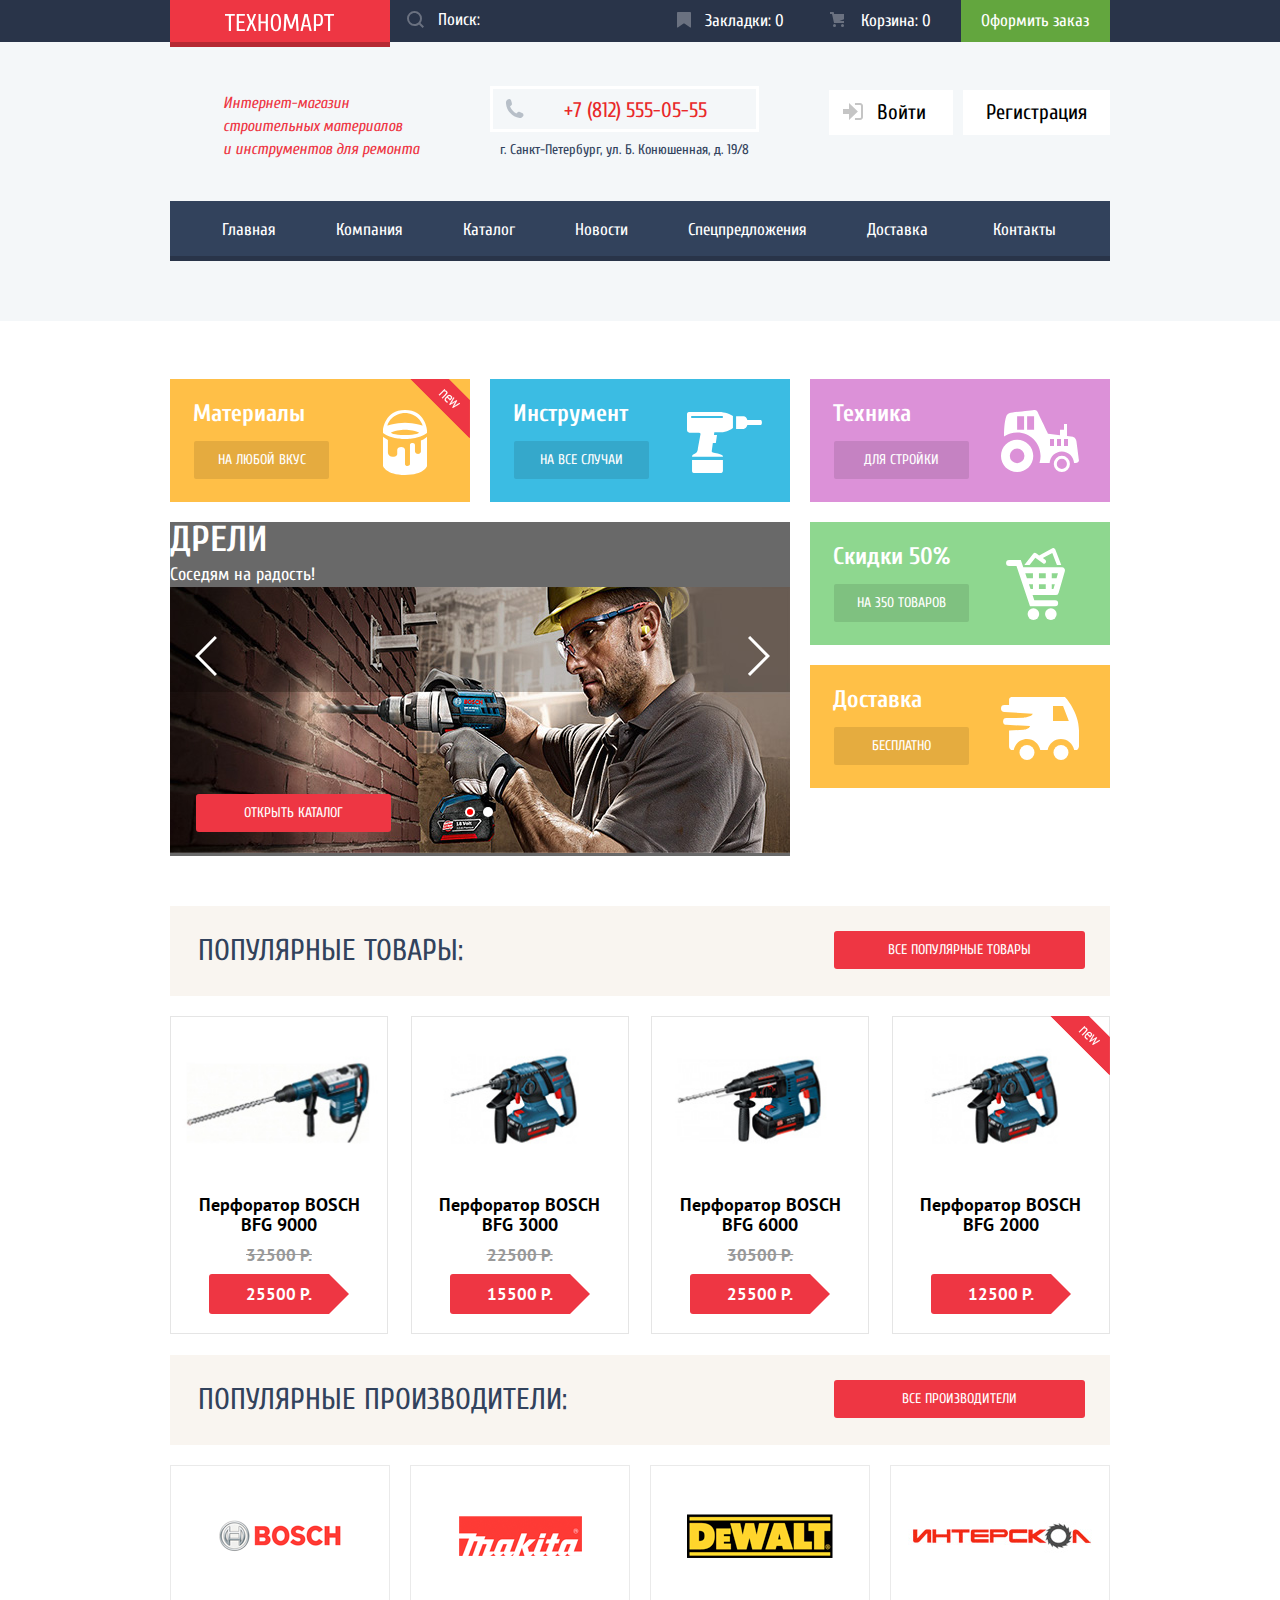
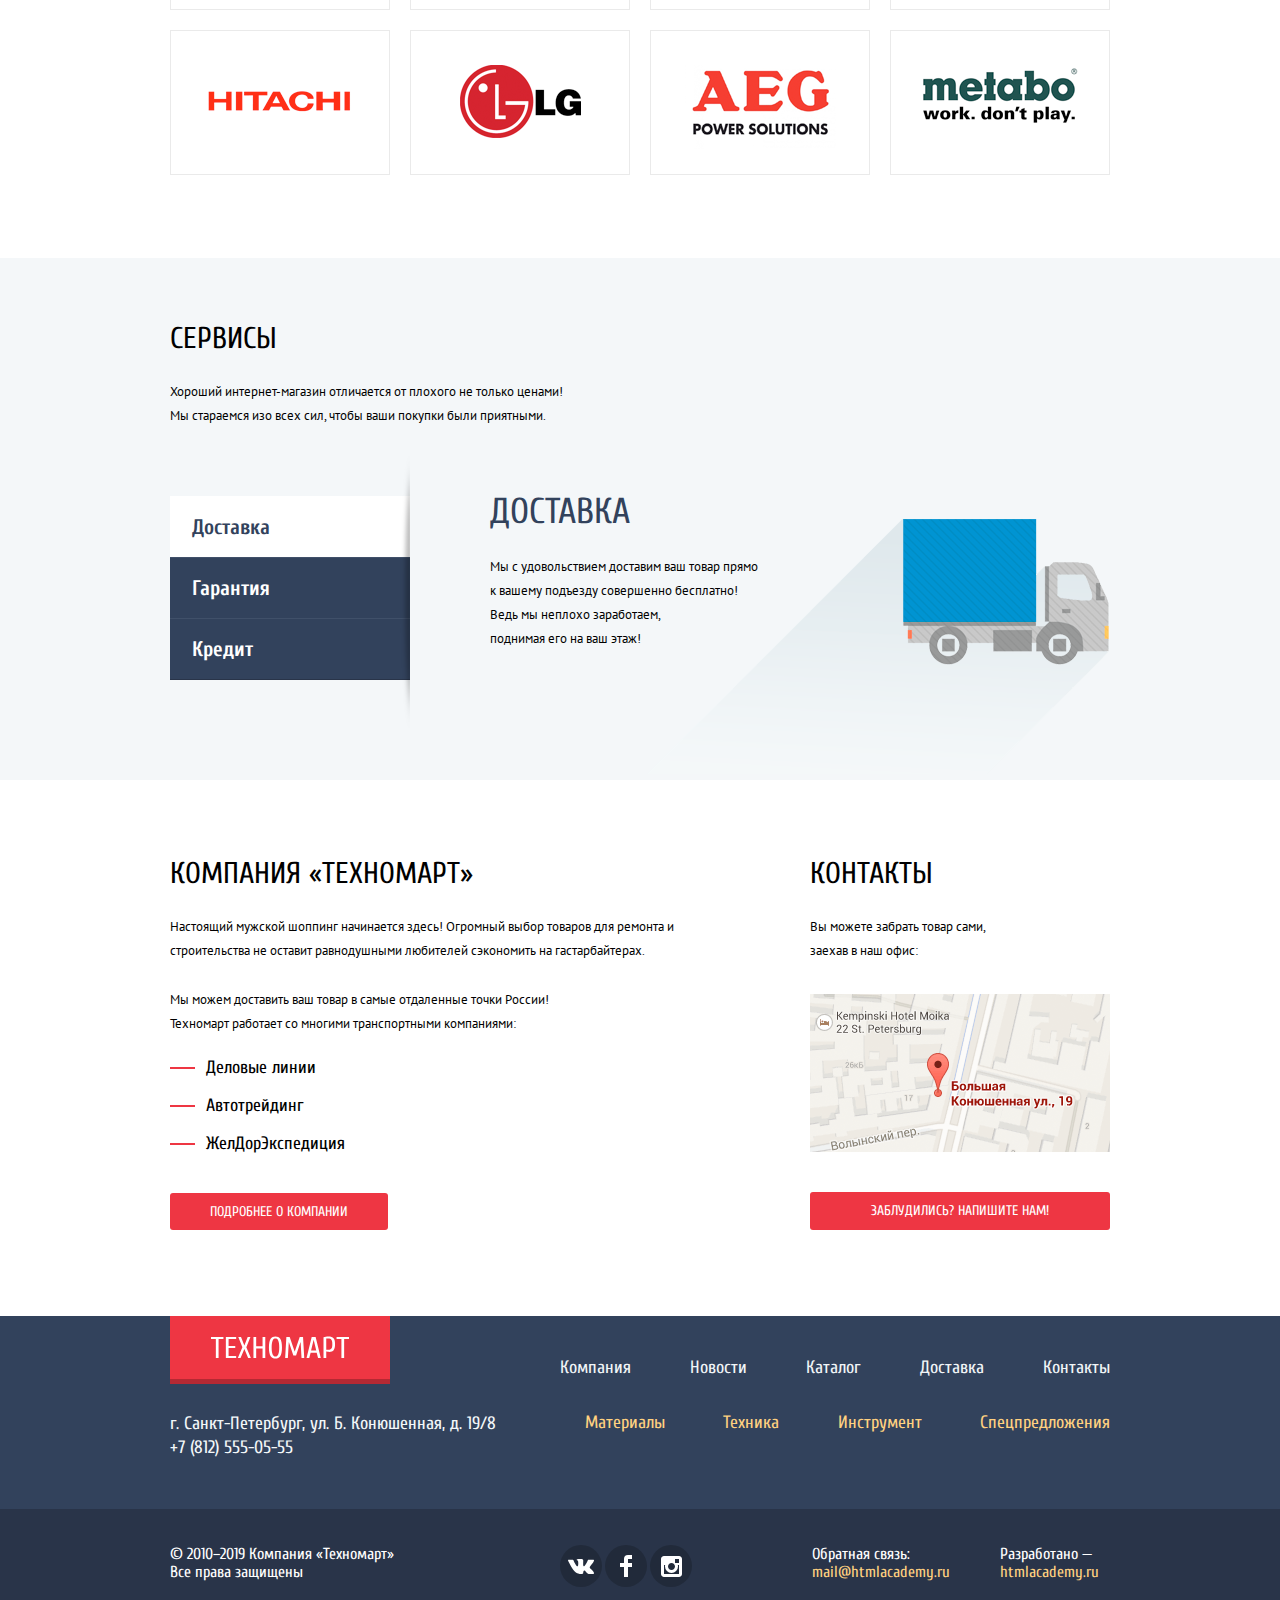
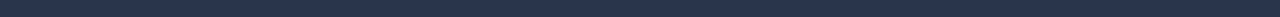
==== commit dfaf94db: "Защита №2" ====
--- a/index.html
+++ b/index.html
@@ -1,385 +1,363 @@
 <!DOCTYPE html>
 <html lang="ru">
+  <head>
+    <meta charset="utf-8">
+    <title>HTML Academy: Техномарт</title>
+    <link
+      href="https://fonts.googleapis.com/css?family=Cuprum:400,400i,700%7CPT+Sans:400,700&display=swap&subset=cyrillic"
+      rel="stylesheet">
+    <link href="css/normalize.css" rel="stylesheet">
+    <link href="css/style.min.css" rel="stylesheet">
+  </head>
 
-<head>
-  <meta charset="utf-8">
-  <title>HTML Academy: Техномарт</title>
-  <link
-    href="https://fonts.googleapis.com/css?family=Cuprum:400,400i,700%7CPT+Sans:400,700&display=swap&subset=cyrillic"
-    rel="stylesheet">
-  <link href="css/normalize.css" rel="stylesheet">
-  <link href="css/style.css" rel="stylesheet">
-</head>
-
-<body>
-  <header class="main-header">
-    <div class="header-top">
+  <body>
+    <header class="main-header">
+      <div class="header-top">
+        <div class="container">
+          <div class="logo-search">
+            <a class="logo"><img src="img/logo-technomart.svg" width="109" height="19"
+                alt="Логотип интернет-магазина Техномарт"></a>
+            <form class="search" action="#" method="get">
+              <label for="search-item"><span class="visually-hidden">Поиск:</span></label>
+              <input type="text" name="search-item" id="search-item" placeholder="Поиск:">
+            </form>
+          </div>
+          <div class="links">
+            <a class="btn tab" href="#">Закладки: 0</a>
+            <a class="btn cart" href="#">Корзина: 0</a>
+            <a class="btn сheckout" href="#">Оформить заказ</a>
+          </div>
+        </div>
+      </div>
+      <div class="header-middle">
+        <div class="container">
+          <div class="header-middle-tittle-wrapper">
+            <h1>Интернет-магазин строительных материалов и&nbsp;инструментов для ремонта</h1>
+          </div>
+          <div class="header-contacts">
+            <a class="tel" href="tel:+78125550555">+7 (812) 555-05-55</a>
+            <p>г. Санкт-Петербург, ул. Б. Конюшенная, д. 19/8</p>
+          </div>
+          <div class="user-nav">
+            <ul class="check-in">
+              <li>
+                <a class="login" href="#">
+                  Войти
+                  <svg xmlns="http://www.w3.org/2000/svg" width="20" height="17" viewBox="0 0 20 17">
+                    <path fill="#c5c5c5" d="M14.875 8.5L6 0v6H0v5h6v6z" />
+                    <path fill="#c5c5c5"
+                      d="M16.986 15.01h-5.027V17h5.027c2.178 0 3.004-1.81 3.029-3.026V3.028C19.99 1.811 19.164 0 16.986 0h-5.027v1.99h5.027c.839 0 .992.681 1.01 1.057v10.904c-.017.376-.171 1.059-1.01 1.059z" />
+                  </svg>
+                </a>
+              </li>
+              <li><a class="registration" href="#">Регистрация</a></li>
+            </ul>
+          </div>
+        </div>
+      </div>
+      <nav class="main-nav container">
+        <ul class="site-nav">
+          <li class="site-item"><a href="#">Главная</a></li>
+          <li class="site-item"><a href="#">Компания</a></li>
+          <li class="site-item"><a href="catalog.html">Каталог</a></li>
+          <li class="site-item"><a href="#">Новости</a></li>
+          <li class="site-item"><a href="#">Спецпредложения</a></li>
+          <li class="site-item"><a href="#">Доставка</a></li>
+          <li class="site-item"><a href="#">Контакты</a></li>
+        </ul>
+      </nav>
+    </header>
+    <main>
       <div class="container">
-        <div class="logo-search">
-          <a class="logo"><img src="img/logo-technomart.svg" width="109" height="19"
+        <section class="options">
+          <h2 class="visually-hidden">Услуги</h2>
+          <div class="options-list">
+            <div class="option-item materials">
+              <div class="flag flag-new">Новинка</div>
+              <h3>Материалы</h3>
+              <a class="btn" href="#">На любой вкус</a>
+            </div>
+            <div class="option-item tool">
+              <h3>Инструмент</h3>
+              <a class="btn" href="#">На все случаи</a>
+            </div>
+            <div class="option-item mechanism">
+              <h3>Техника</h3>
+              <a class="btn" href="#">Для стройки</a>
+            </div>
+            <div class="slider-wrapper">
+              <div class="options-wrapper">
+                <div class="option-item discounts">
+                  <h3>Скидки 50%</h3>
+                  <a class="btn" href="#">На 350 товаров</a>
+                </div>
+                <div class="option-item transport">
+                  <h3>Доставка</h3>
+                  <a class="btn" href="#">Бесплатно</a>
+                </div>
+              </div>
+              <input class="visually-hidden product-1" type="radio" id="product-1" name="toggle" checked>
+              <input class="visually-hidden product-2" type="radio" id="product-2" name="toggle">
+              <div class="slider">
+                <div class="slider-controls">
+                  <label class="product-slide-1" for="product-1">Первый</label>
+                  <label class="product-slide-2" for="product-2">Второй</label>
+                </div>
+                <ul class="slider-list">
+                  <li class="slider-item slide-1" id="slide1">
+                    <div class="slider-text">
+                      <h3>Дрели</h3>
+                      <p>Соседям на радость!</p>
+                    </div>
+                    <img src="img/slider-foto1.jpg" width="620" height="266" alt="Дрели">
+                  </li>
+                  <li class="slider-item slide-2" id="slide2">
+                    <div class="slider-text">
+                      <h3>Перфораторы</h3>
+                      <p>Настоящие мужские игрушки</p>
+                    </div>
+                    <img src="img/slider-foto2.jpg" width="620" height="266" alt="Дрели">
+                  </li>
+                </ul>
+                <button class="back" type="button">Предыдущий слайд</button>
+                <button class="next" type="button">Следующий слайд</button>
+                <a class="btn" href="catalog.html">Открыть каталог</a>
+              </div>
+            </div>
+          </div>
+        </section>
+        <section class="popular-items">
+          <h2>Популярные товары:</h2>
+          <a class="btn" href="#">Все популярные товары</a>
+          <ul class="catalog-list catalog-popular">
+            <li class="catalog-item">
+              <div class="actions">
+                <a href="#" class="buy">Купить</a>
+                <a href="#" class="bookmark">В закладки</a>
+              </div>
+              <div class="catalog-item-image">
+                <a href="#"><img src="img/perforator_bfg9000.jpg" width="218" height="170"
+                    alt="Перфоратор BOSCH BFG 9000"></a>
+              </div>
+              <h3><a href="#">Перфоратор BOSCH BFG 9000</a></h3>
+              <span class="old-price">32500 Р.</span>
+              <a href="#" class="price">25500 Р.</a>
+            </li>
+            <li class="catalog-item">
+              <div class="actions">
+                <a href="#" class="buy">Купить</a>
+                <a href="#" class="bookmark">В закладки</a>
+              </div>
+              <div class="catalog-item-image">
+                <a href="#"><img src="img/perforator_bfg3000.jpg" width="218" height="170"
+                    alt="Перфоратор BOSCH BFG 3000"></a>
+              </div>
+              <h3><a href="#">Перфоратор BOSCH BFG 3000</a></h3>
+              <span class="old-price">22500 Р.</span>
+              <a href="#" class="price">15500 Р.</a>
+            </li>
+            <li class="catalog-item">
+              <div class="actions">
+                <a href="#" class="buy">Купить</a>
+                <a href="#" class="bookmark">В закладки</a>
+              </div>
+              <div class="catalog-item-image">
+                <a href="#"><img src="img/perforator_bfg6000.jpg" width="218" height="170"
+                    alt="Перфоратор BOSCH BFG 6000"></a>
+              </div>
+              <h3><a href="#">Перфоратор BOSCH BFG 6000</a></h3>
+              <span class="old-price">30500 Р.</span>
+              <a href="#" class="price">25500 Р.</a>
+            </li>
+            <li class="catalog-item">
+              <div class="flag flag-new">Новинка</div>
+              <div class="actions">
+                <a href="#" class="buy">Купить</a>
+                <a href="#" class="bookmark">В закладки</a>
+              </div>
+              <div class="catalog-item-image">
+                <a href="#"><img src="img/perforator_bfg2000.jpg" width="218" height="170"
+                    alt="Перфоратор BOSCH BFG 2000"></a>
+              </div>
+              <h3><a href="#">Перфоратор BOSCH BFG 2000</a></h3>
+              <a href="#" class="price price-last">12500 Р.</a>
+            </li>
+          </ul>
+        </section>
+        <section class="popular-companies">
+          <h2>Популярные производители:</h2>
+          <a class="btn" href="#">Все производители</a>
+          <ul class="companies-list">
+            <li><a href="#"><img src="img/bosch.png" width="126" height="37" alt="Bosch"></a></li>
+            <li><a href="#"><img src="img/makita.png" width="123" height="40" alt="Makita"></a></li>
+            <li><a href="#"><img src="img/dewalt.png" width="146" height="44" alt="DeWalt"></a></li>
+            <li><a href="#"><img src="img/interskol.png" width="200" height="88" alt="Интерскол"></a></li>
+            <li><a href="#"><img src="img/hitachi.png" width="169" height="31" alt="Hitachi"></a></li>
+            <li><a href="#"><img src="img/lg.png" width="121" height="73" alt="LG"></a></li>
+            <li><a href="#"><img src="img/aeg.png" width="151" height="96" alt="AEG"></a></li>
+            <li><a href="#"><img src="img/metabo.png" width="204" height="69" alt="Metabo"></a></li>
+          </ul>
+        </section>
+      </div>
+      <section class="services">
+        <div class="container">
+          <h2>Сервисы</h2>
+          <p>Хороший интернет-магазин отличается от плохого не только ценами!</p>
+          <p>Мы стараемся изо всех сил, чтобы ваши покупки были приятными.</p>
+          <div class="services-wrapper">
+            <ul class="services-list">
+              <li class="service-item delivery current"><button>Доставка</button></li>
+              <li class="service-item guarantee"><button>Гарантия</button></li>
+              <li class="service-item credit"><button>Кредит</button></li>
+            </ul>
+            <div class="services-description">
+              <div class="delivery-description">
+                <h3>Доставка</h3>
+                <p>Мы с удовольствием доставим ваш товар прямо<br>
+                  к вашему подъезду совершенно бесплатно!
+                  Ведь мы неплохо заработаем,<br>
+                  поднимая его на ваш этаж!
+                </p>
+              </div>
+              <div class="guarantee-description">
+                <h3>Гарантия</h3>
+                <p>Если купленный у нас товар поломается или заискрит,<br>
+                  а также в случае пожара, спровоцированного его возгаранием, вы всегда можете быть уверены в нашей
+                  гарантии.
+                  Мы обменяем сгоревший товар на новый.<br>
+                  Дом уж восстановите как-нибудь сами.
+                </p>
+              </div>
+              <div class="credit-description ">
+                <h3>Кредит</h3>
+                <p>Залезть в долговую яму стало проще!<br>
+                  Кредитные консультанты придут вам на помощь.
+                </p>
+                <a href="#" class="btn">Отправить заявку</a>
+              </div>
+            </div>
+          </div>
+        </div>
+      </section>
+      <div class="container">
+        <div class="about-contacts-wrapper">
+          <section class="about">
+            <h2>Компания «Техномарт»</h2>
+            <p>Настоящий мужской шоппинг начинается здесь! Огромный выбор товаров для ремонта и строительства не оставит
+              равнодушными
+              любителей сэкономить на гастарбайтерах.
+            </p>
+            <p>Мы можем доставить ваш товар в самые отдаленные точки России!</p>
+            <p>Техномарт работает со многими транспортными компаниями:</p>
+            <ul class="partners">
+              <li>Деловые линии</li>
+              <li>Автотрейдинг</li>
+              <li>ЖелДорЭкспедиция</li>
+            </ul>
+            <a href="#" class="btn">Подробнее о компании</a>
+          </section>
+          <section class="contacts">
+            <h2>Контакты</h2>
+            <p>Вы можете забрать товар сами,
+              заехав в наш офис:
+            </p>
+            <a class="link-map"
+              href="https://www.google.com/maps/place/%D0%91%D0%BE%D0%BB%D1%8C%D1%88%D0%B0%D1%8F+%D0%9A%D0%BE%D0%BD%D1%8E%D1%88%D0%B5%D0%BD%D0%BD%D0%B0%D1%8F+%D1%83%D0%BB.,+19%2F8,+%D0%A1%D0%B0%D0%BD%D0%BA%D1%82-%D0%9F%D0%B5%D1%82%D0%B5%D1%80%D0%B1%D1%83%D1%80%D0%B3,+%D0%A0%D0%BE%D1%81%D1%81%D0%B8%D1%8F,+191186/@59.938717,30.323047,16z/data=!4m5!3m4!1s0x4696310fca145cc1:0x42b32648d8238007!8m2!3d59.9387165!4d30.3230474?hl=ru"><img
+                src="img/map-index.png" width="300" height="158"
+                alt="Офис компании по адресу ул. Большая Конюшенная 19/8, Санкт-Петербург"></a>
+            <a class="feedback-link btn" href="writeus.html">Заблудились? Напишите нам!</a>
+          </section>
+        </div>
+      </div>
+    </main>
+    <footer class="main-footer">
+      <div class="footer-top">
+        <div class="container">
+          <a class="logo logo-footer"><img src="img/logo-technomart.svg" width="138" height="23"
               alt="Логотип интернет-магазина Техномарт"></a>
-          <form class="search" action="#" method="get">
-            <label for="search-item"><span class="visually-hidden">Поиск:</span></label>
-            <input type="text" name="search-item" id="search-item" placeholder="Поиск:">
-          </form>
-        </div>
-        <div class="links">
-          <a class="btn tab" href="#">Закладки: 0</a>
-          <a class="btn cart" href="#">Корзина: 0</a>
-          <a class="btn сheckout" href="#">Оформить заказ</a>
-        </div>
-      </div>
-    </div>
-
-    <div class="header-middle">
-      <div class="container">
-        <div class="header-middle-tittle-wrapper">
-          <h1>Интернет-магазин строительных материалов и&nbsp;инструментов для ремонта</h1>
-        </div>
-        <div class="header-contacts">
-          <a class="tel" href="tel:+78125550555">+7 (812) 555-05-55</a>
-          <p>г. Санкт-Петербург, ул. Б. Конюшенная, д. 19/8</p>
-        </div>
-        <div class="user-nav">
-          <ul class="check-in">
-            <li><a class="login" href="#">Войти<svg xmlns="http://www.w3.org/2000/svg" width="20" height="17"
-                  viewBox="0 0 20 17">
-                  <path fill="#c5c5c5" d="M14.875 8.5L6 0v6H0v5h6v6z" />
-                  <path fill="#c5c5c5"
-                    d="M16.986 15.01h-5.027V17h5.027c2.178 0 3.004-1.81 3.029-3.026V3.028C19.99 1.811 19.164 0 16.986 0h-5.027v1.99h5.027c.839 0 .992.681 1.01 1.057v10.904c-.017.376-.171 1.059-1.01 1.059z" />
-                </svg>
-              </a>
-            </li>
-            <li><a class="registration" href="#">Регистрация</a></li>
+          <ul class="nav-footer">
+            <li><a href="#">Компания</a></li>
+            <li><a href="#">Новости</a></li>
+            <li><a href="catalog.html">Каталог</a></li>
+            <li><a href="#">Доставка</a></li>
+            <li><a href="#">Контакты</a></li>
           </ul>
         </div>
-      </div>
-    </div>
-
-    <nav class="main-nav container">
-      <ul class="site-nav">
-        <li class="site-item"><a href="#">Главная</a></li>
-        <li class="site-item"><a href="#">Компания</a></li>
-        <li class="site-item"><a href="catalog.html">Каталог</a></li>
-        <li class="site-item"><a href="#">Новости</a></li>
-        <li class="site-item"><a href="#">Спецпредложения</a></li>
-        <li class="site-item"><a href="#">Доставка</a></li>
-        <li class="site-item"><a href="#">Контакты</a></li>
-      </ul>
-    </nav>
-  </header>
-
-  <main>
-    <div class="container">
-      <section class="options">
-        <h2 class="visually-hidden">Услуги</h2>
-        <div class="options-list">
-          <div class="option-item materials">
-            <div class="flag flag-new">Новинка</div>
-            <h3><a href="#">Материалы</a></h3>
-            <a class="btn" href="#">На любой вкус</a>
-          </div>
-
-          <div class="option-item tool">
-            <h3><a href="#">Инструмент</a></h3>
-            <a class="btn" href="#">На все случаи</a>
-          </div>
-
-          <div class="option-item mechanism">
-            <h3><a href="#">Техника</a></h3>
-            <a class="btn" href="#">Для стройки</a>
-          </div>
-
-          <div class="slider-wrapper">
-            <div class="options-wrapper">
-              <div class="option-item discounts">
-                <h3><a href="#">Скидки 50%</a></h3>
-                <a class="btn" href="#">На 350 товаров</a>
-              </div>
-
-              <div class="option-item transport">
-                <h3><a href="#">Доставка</a></h3>
-                <a class="btn" href="#">Бесплатно</a>
-              </div>
-            </div>
-
-            <input class="visually-hidden product-1" type="radio" id="product-1" name="toggle" checked>
-            <input class="visually-hidden product-2" type="radio" id="product-2" name="toggle">
-
-            <div class="slider">
-              <div class="slider-controls">
-                <label class="product-slide-1" for="product-1">Первый</label>
-                <label class="product-slide-2" for="product-2">Второй</label>
-              </div>
-              <ul class="slider-list">
-                <li class="slider-item slide-1" id="slide1">
-                  <div class="slider-text">
-                    <h3><a href="#">Дрели</a></h3>
-                    <p>Соседям на радость!</p>
-                  </div>
-                  <img src="img/slider-foto1.jpg" width="620" height="266" alt="Дрели">
-                </li>
-                <li class="slider-item slide-2" id="slide2">
-                  <div class="slider-text">
-                    <h3><a href="#">Перфораторы</a></h3>
-                    <p>Настоящие мужские игрушки</p>
-                  </div>
-                  <img src="img/slider-foto2.jpg" width="620" height="266" alt="Дрели">
-                </li>
-              </ul>
-
-              <button class="back" type="button">Предыдущий слайд</button>
-              <button class="next" type="button">Следующий слайд</button>
-              <a class="btn" href="catalog.html">Открыть каталог</a>
-            </div>
-          </div>
-        </div>
-      </section>
-
-      <section class="popular-items">
-        <h2>Популярные товары:</h2>
-        <a class="btn" href="#">Все популярные товары</a>
-        <ul class="catalog-list catalog-popular">
-          <li class="catalog-item">
-            <div class="actions">
-              <a href="#" class="buy">Купить</a>
-              <a href="#" class="bookmark">В закладки</a>
-            </div>
-            <div class="catalog-item-image">
-              <a href="#"><img src="img/perforator_bfg9000.jpg" width="216" height="170"
-                  alt="Перфоратор BOSCH BFG 9000"></a>
-            </div>
-            <h3><a href="#">Перфоратор BOSCH BFG 9000</a></h3>
-            <span class="old-price">32500 Р.</span>
-            <a href="#" class="price">25500 Р.</a>
-          </li>
-
-          <li class="catalog-item">
-            <div class="actions">
-              <a href="#" class="buy">Купить</a>
-              <a href="#" class="bookmark">В закладки</a>
-            </div>
-            <div class="catalog-item-image">
-              <a href="#"><img src="img/perforator_bfg3000.jpg" width="216" height="170"
-                  alt="Перфоратор BOSCH BFG 3000"></a>
-            </div>
-            <h3><a href="#">Перфоратор BOSCH BFG 3000</a></h3>
-            <span class="old-price">22500 Р.</span>
-            <a href="#" class="price">15500 Р.</a>
-          </li>
-
-          <li class="catalog-item">
-            <div class="actions">
-              <a href="#" class="buy">Купить</a>
-              <a href="#" class="bookmark">В закладки</a>
-            </div>
-            <div class="catalog-item-image">
-              <a href="#"><img src="img/perforator_bfg6000.jpg" width="216" height="170"
-                  alt="Перфоратор BOSCH BFG 6000"></a>
-            </div>
-            <h3><a href="#">Перфоратор BOSCH BFG 6000</a></h3>
-            <span class="old-price">30500 Р.</span>
-            <a href="#" class="price">25500 Р.</a>
-          </li>
-
-          <li class="catalog-item">
-            <div class="flag flag-new">Новинка</div>
-            <div class="actions">
-              <a href="#" class="buy">Купить</a>
-              <a href="#" class="bookmark">В закладки</a>
-            </div>
-            <div class="catalog-item-image">
-              <a href="#"><img src="img/perforator_bfg2000.jpg" width="216" height="170"
-                  alt="Перфоратор BOSCH BFG 2000"></a>
-            </div>
-            <h3><a href="#">Перфоратор BOSCH BFG 2000</a></h3>
-            <a href="#" class="price price-last">12500 Р.</a>
-          </li>
-        </ul>
-      </section>
-
-      <section class="popular-companies">
-        <h2>Популярные производители:</h2>
-        <a class="btn" href="#">Все производители</a>
-        <ul class="companies-list">
-          <li><a href="#"><img src="img/bosch.png" width="126" height="37" alt="Bosch"></a></li>
-          <li><a href="#"><img src="img/makita.png" width="123" height="40" alt="Makita"></a></li>
-          <li><a href="#"><img src="img/dewalt.png" width="146" height="44" alt="DeWalt"></a></li>
-          <li><a href="#"><img src="img/interskol.png" width="200" height="88" alt="Интерскол"></a></li>
-          <li><a href="#"><img src="img/hitachi.png" width="169" height="31" alt="Hitachi"></a></li>
-          <li><a href="#"><img src="img/lg.png" width="121" height="73" alt="LG"></a></li>
-          <li><a href="#"><img src="img/aeg.png" width="151" height="96" alt="AEG"></a></li>
-          <li><a href="#"><img src="img/metabo.png" width="204" height="69" alt="Metabo"></a></li>
-        </ul>
-      </section>
-    </div>
-
-    <section class="services">
-      <div class="container">
-        <h2>Сервисы</h2>
-        <p>Хороший интернет-магазин отличается от плохого не только ценами!</p>
-        <p>Мы стараемся изо всех сил, чтобы ваши покупки были приятными.</p>
-        <ul class="services-list">
-          <li class="service-item delivery current"><button>Доставка</button></li>
-          <li class="service-item guarantee"><button>Гарантия</button></li>
-          <li class="service-item credit"><button>Кредит</button></li>
-        </ul>
-
-        <div class="services-description">
-          <div class="delivery-description">
-            <h3>Доставка</h3>
-            <p>Мы с удовольствием доставим ваш товар прямо<br>
-              к вашему подъезду совершенно бесплатно!
-              Ведь мы неплохо заработаем,<br>
-              поднимая его на ваш этаж!</p>
-          </div>
-          <div class="guarantee-description">
-            <h3>Гарантия</h3>
-            <p>Если купленный у нас товар поломается или заискрит,<br>
-              а также в случае пожара, спровоцированного его возгаранием, вы всегда можете быть уверены в нашей
-              гарантии.
-              Мы обменяем сгоревший товар на новый.<br>
-              Дом уж восстановите как-нибудь сами.</p>
-          </div>
-          <div class="credit-description ">
-            <h3>Кредит</h3>
-            <p>Залезть в долговую яму стало проще!<br>
-              Кредитные консультанты придут вам на помощь.</p>
-            <a href="#" class="btn">Отправить заявку</a>
-          </div>
-        </div>
-      </div>
+        <div class="container">
+          <div class="contacts-footer">
+            <p>г. Санкт-Петербург, ул. Б. Конюшенная, д. 19/8</p>
+            <p>+7 (812) 555-05-55</p>
+          </div>
+          <ul class="nav-footer-gold">
+            <li><a class="materials-gold" href="#">Материалы</a></li>
+            <li><a href="#">Техника</a></li>
+            <li><a href="#">Инструмент</a></li>
+            <li><a href="#">Спецпредложения</a></li>
+          </ul>
+        </div>
+      </div>
+      <div class="footer-bottom">
+        <div class="container">
+          <div class="footer-copyright">
+            <p>© 2010–2019 Компания «Техномарт»</p>
+            <p>Все права защищены</p>
+          </div>
+          <div class="footer-social">
+            <ul>
+              <li><a class="social social-vk" href="#"><span class="visually-hidden">Вконтакте</span></a></li>
+              <li><a class="social social-facebook" href="#"><span class="visually-hidden">Фейсбук</span></a></li>
+              <li><a class="social social-instagram" href="#"><span class="visually-hidden">Инстаграм</span></a></li>
+            </ul>
+          </div>
+          <div class="email">
+            <p>Обратная связь:</p>
+            <a href="#">mail@htmlacademy.ru</a>
+          </div>
+          <div class="developer">
+            <p>Разработано —</p>
+            <a href="https://htmlacademy.ru/intensive/htmlcss">htmlacademy.ru</a>
+          </div>
+        </div>
+      </div>
+    </footer>
+    <section class="modal modal-feedback">
+      <h2 class="visually-hidden">Обратная связь</h2>
+      <form class="feedback-form" action="#" method="post">
+        <div class="user-info">
+          <label for="name">Ваше имя:</label>
+          <input type="text" name="login" id="name" placeholder="Имя Фамилия">
+        </div>
+        <div class="user-mail">
+          <label for="email">Ваш e-mail:</label>
+          <input type="email" name="email" id="email" placeholder="email@example.com">
+        </div>
+        <div class="message">
+          <p>Текст письма:</p>
+          <textarea name="feedback" placeholder="В свободной форме" cols="70" rows="10"></textarea>
+        </div>
+        <div class="modal-bottom">
+          <button class="btn modal-submit" type="submit">Отправить</button>
+        </div>
+      </form>
+      <button class="close close-feedback" type="button"><span class="visually-hidden">Закрыть окно обратной связи</span>
+      </button>
     </section>
-
-    <div class="container">
-      <div class="about-contacts-wrapper">
-        <section class="about">
-          <h2>Компания «Техномарт»</h2>
-          <p>Настоящий мужской шоппинг начинается здесь! Огромный выбор товаров для ремонта и строительства не оставит
-            равнодушными
-            любителей сэкономить на гастарбайтерах.</p>
-          <p>Мы можем доставить ваш товар в самые отдаленные точки России!</p>
-          <p>Техномарт работает со многими транспортными компаниями:</p>
-          <ul class="partners">
-            <li>Деловые линии</li>
-            <li>Автотрейдинг</li>
-            <li>ЖелДорЭкспедиция</li>
-          </ul>
-          <a href="#" class="btn">Подробнее о компании</a>
-        </section>
-
-        <section class="contacts">
-          <h2>Контакты</h2>
-          <p>Вы можете забрать товар сами,
-            заехав в наш офис:</p>
-          <a class="link-map" href="maptous.html"><img src="img/map-index.png" width="300" height="158"
-              alt="Офис компании по адресу ул. Большая Конюшенная 19/8, Санкт-Петербург"></a>
-          <a class="feedback-link btn" href="writeus.html">Заблудились? Напишите нам!</a>
-        </section>
-      </div>
-    </div>
-
-  </main>
-
-  <footer class="main-footer">
-    <div class="footer-top">
-      <div class="container">
-        <a class="logo logo-footer"><img src="img/logo-technomart.svg" width="138" height="23"
-            alt="Логотип интернет-магазина Техномарт"></a>
-
-        <ul class="nav-footer">
-          <li><a href="#">Компания</a></li>
-          <li><a href="#">Новости</a></li>
-          <li><a href="catalog.html">Каталог</a></li>
-          <li><a href="#">Доставка</a></li>
-          <li><a href="#">Контакты</a></li>
-        </ul>
-      </div>
-
-      <div class="container">
-        <div class="contacts-footer">
-          <p>г. Санкт-Петербург, ул. Б. Конюшенная, д. 19/8</p>
-          <p>+7 (812) 555-05-55</p>
-        </div>
-
-        <ul class="nav-footer-gold">
-          <li><a class="materials-gold" href="#">Материалы</a></li>
-          <li><a href="#">Техника</a></li>
-          <li><a href="#">Инструмент</a></li>
-          <li><a href="#">Спецпредложения</a></li>
-        </ul>
-      </div>
-    </div>
-
-    <div class="footer-bottom">
-      <div class="container">
-        <div class="footer-copyright">
-          <p>© 2010–2019 Компания «Техномарт»</p>
-          <p>Все права защищены</p>
-        </div>
-
-        <div class="footer-social">
-          <ul>
-            <li><a class="social social-vk" href="#"><span class="visually-hidden">Вконтакте</span></a></li>
-            <li><a class="social social-facebook" href="#"><span class="visually-hidden">Фейсбук</span></a></li>
-            <li><a class="social social-instagram" href="#"><span class="visually-hidden">Инстаграм</span></a></li>
-          </ul>
-        </div>
-
-        <div class="email">
-          <p>Обратная связь:</p>
-          <a href="#">mail@htmlacademy.ru</a>
-        </div>
-
-        <div class="developer">
-          <p>Разработано —</p>
-          <a href="https://htmlacademy.ru/intensive/htmlcss">htmlacademy.ru</a>
-        </div>
-      </div>
-    </div>
-  </footer>
-
-  <section class="modal modal-feedback">
-    <h2 class="visually-hidden">Обратная связь</h2>
-    <form class="feedback-form" action="#" method="post">
-      <div class="user-info">
-        <label for="name">Ваше имя:</label>
-        <input type="text" name="login" id="name" placeholder="Имя Фамилия">
-      </div>
-      <div class="user-mail">
-        <label for="email">Ваш e-mail:</label>
-        <input type="email" name="email" id="email" placeholder="email@example.com">
-      </div>
-      <div class="message">
-        <p>Текст письма:</p>
-        <textarea name="feedback" placeholder="В свободной форме" cols="70" rows="10"></textarea>
-      </div>
-      <div class="modal-bottom">
-        <button class="btn modal-submit" type="submit">Отправить</button>
-      </div>
-    </form>
-    <button class="close close-feedback" type="button"><span class="visually-hidden">Закрыть окно обратной
-        связи</span></button>
-  </section>
-
-  <section class="modal modal-map">
-    <h2 class="visually-hidden">Как до нас добраться</h2>
-    <iframe
-      src="https://www.google.com/maps/embed?pb=!1m18!1m12!1m3!1d1998.6059712664617!2d30.32335249758153!3d59.93868024400064!2m3!1f0!2f0!3f0!3m2!1i1024!2i768!4f13.1!3m3!1m2!1s0x4696310fca145cc1%3A0x42b32648d8238007!2z0JHQvtC70YzRiNCw0Y8g0JrQvtC90Y7RiNC10L3QvdCw0Y8g0YPQuy4sIDE5LzgsINCh0LDQvdC60YIt0J_QtdGC0LXRgNCx0YPRgNCzLCDQoNC-0YHRgdC40Y8sIDE5MTE4Ng!5e0!3m2!1sru!2sil!4v1560180675253!5m2!1sru!2sil"
-      width="940" height="446" style="border:0" allowfullscreen></iframe>
-    <img src="img/map-index-modal.png" width="940" height="446" alt="Карта проезда">
-    <button class="close close-map" type="button"><span class="visually-hidden">Закрыть окно карты</span></button>
-  </section>
-
-  <section class="modal modal-cart">
-    <h2>Товар добавлен в корзину!</h2>
-    <div class="user-actions">
-      <a class="btn" href="#">Оформить заказ</a>
-      <button class="btn" type="button">Продолжить покупки</button>
-    </div>
-    <button class="close-cart" type="button"><span class="visually-hidden">Закрыть</span></button>
-  </section>
-  <script src="js/script.min.js"></script>
-</body>
-
+    <section class="modal modal-map">
+      <h2 class="visually-hidden">Как до нас добраться</h2>
+      <iframe
+        src="https://www.google.com/maps/embed?pb=!1m18!1m12!1m3!1d1998.6059712664617!2d30.32335249758153!3d59.93868024400064!2m3!1f0!2f0!3f0!3m2!1i1024!2i768!4f13.1!3m3!1m2!1s0x4696310fca145cc1%3A0x42b32648d8238007!2z0JHQvtC70YzRiNCw0Y8g0JrQvtC90Y7RiNC10L3QvdCw0Y8g0YPQuy4sIDE5LzgsINCh0LDQvdC60YIt0J_QtdGC0LXRgNCx0YPRgNCzLCDQoNC-0YHRgdC40Y8sIDE5MTE4Ng!5e0!3m2!1sru!2sil!4v1560180675253!5m2!1sru!2sil"
+        width="940" height="446" style="border:0" allowfullscreen></iframe>
+      <img src="img/map-index-modal.png" width="940" height="446" alt="Карта проезда">
+      <button class="close close-map" type="button"><span class="visually-hidden">Закрыть окно карты</span></button>
+    </section>
+    <section class="modal modal-cart">
+      <h2>Товар добавлен в корзину!</h2>
+      <div class="user-actions">
+        <a class="btn" href="#">Оформить заказ</a>
+        <button class="btn" type="button">Продолжить покупки</button>
+      </div>
+      <button class="close-cart" type="button"><span class="visually-hidden">Закрыть</span></button>
+    </section>
+    <script src="js/script.min.js"></script>
+  </body>
 </html>
--- a/css/style.min.css
+++ b/css/style.min.css
@@ -0,0 +1 @@
+body{min-width:960px;margin:0;padding:0;font-family:Cuprum,Arial,sans-serif;font-size:17px;line-height:17px;font-weight:400;color:#000;background-color:#fff}a{text-decoration:none}img{width:100%;height:auto}.visually-hidden:not(:focus):not(:active),input[type=checkbox].visually-hidden,input[type=radio].visually-hidden{position:absolute;width:1px;height:1px;margin:-1px;border:0;padding:0;white-space:nowrap;-webkit-clip-path:inset(100%);clip-path:inset(100%);clip:rect(0 0 0 0);overflow:hidden}.container{width:940px;margin:0 auto;padding:0 10px}.btn{color:#fff;background-color:#ee3643}.btn:hover{background-color:#ca2c37}.btn:active,.btn:focus{background-color:#ba2732}.header-top a,.site-nav a{color:#fff}.main-header{padding-bottom:60px;background-color:#f4f7f9}.header-top{display:-webkit-box;display:-ms-flexbox;display:flex;min-height:42px;font-size:17px;line-height:18px;color:#fff;background-color:#293449}.header-top .container{display:-webkit-box;display:-ms-flexbox;display:flex;-webkit-box-pack:justify;-ms-flex-pack:justify;justify-content:space-between;-ms-flex-wrap:wrap;flex-wrap:wrap}.logo-search{position:relative;display:-webkit-box;display:-ms-flexbox;display:flex;-webkit-box-align:center;-ms-flex-align:center;align-items:center;width:490px}.logo img{position:absolute;top:0;left:0;width:109px;height:19px;padding:13px 56px 15px 55px;-webkit-box-shadow:inset 0 -5px 0 0 rgba(0,0,0,.24);box-shadow:inset 0 -5px 0 0 rgba(0,0,0,.24);background-color:#ee3643}.logo img:hover{background-color:#ca2c37}.logo img:active,.logo img:focus{background-color:#ba2732}.search{position:relative;margin-left:220px}.search input[type=text]{width:220px;padding-top:10px;padding-bottom:12px;padding-left:48px;color:#000;background:url(../img/icon-search-gray.svg) no-repeat 17px 11px;border:none}.search input[type=text]:hover{background-image:url(../img/icon-search.svg);background-color:#212a3a;background-repeat:no-repeat;background-position:17px 11px}.search input[type=text]:active,.search input[type=text]:focus{display:inline-block;vertical-align:middle;background-color:#fff;background-image:url(../img/icon-search-red.svg);background-repeat:no-repeat;background-position:17px 11px}.search input[type=text]::-webkit-input-placeholder{color:#fff}.search input[type=text]::-moz-placeholder{color:#fff;opacity:1}.search input[type=text]:-ms-input-placeholder{color:#fff}.links{position:relative;display:-webkit-box;display:-ms-flexbox;display:flex;-ms-flex-wrap:wrap;flex-wrap:wrap;-webkit-box-align:center;-ms-flex-align:center;align-items:center}.tab{width:106px;padding:12px 0 12px 45px}.tab::before{content:"";position:absolute;top:12px;left:17px;width:14px;height:16px;background:url(../img/icon-bookmark.svg) no-repeat 0 0;opacity:.3}.cart{width:100px;padding:12px 0 12px 50px}.cart::before{content:"";position:absolute;top:12px;left:170px;width:14px;height:16px;background:url(../img/icon-cart.svg) no-repeat 0 0;opacity:.3}.cart:hover::before,.tab:hover::before{opacity:1}.cart:active::before,.cart:focus::before,.tab:active::before,.tab:focus::before{opacity:.5}.cart,.tab{background-color:#293449}.cart-full{background-color:#ee3643}.cart:hover,.tab:hover{background-color:#212a3a}.cart:active,.cart:focus,.tab:active,.tab:focus{opacity:.6;background-color:#161d29}.сheckout{margin-right:0;padding:12px 21px 12px 20px;background-color:#63a63e}.сheckout:hover{background-color:#5fbb2d}.сheckout:active,.сheckout:focus{opacity:.5;background-color:#518534}.header-middle{margin-top:44px}.header-middle .container{display:-webkit-box;display:-ms-flexbox;display:flex;-webkit-box-pack:justify;-ms-flex-pack:justify;justify-content:space-between}.header-contacts,.header-middle-tittle-wrapper,.user-nav{width:300px}.header-middle h1,.header-middle p{margin:0;padding:0}.main-header h1{width:197px;padding-top:6px;padding-left:53px;font-size:16px;font-weight:400;font-style:italic;line-height:23px;color:#ee3643}.tel{display:block;padding:11px 0 8px 71px;margin-right:31px;font-size:21px;line-height:21px;color:#e9292a;border:solid 3px #fff}.header-contacts p{margin-top:6px;margin-left:10px;font-size:14px;line-height:24px;color:#32425c}.header-contacts{position:relative}.header-contacts::before{content:"";position:absolute;top:13px;left:15px;width:19px;height:19px;background:url(../img/icon-phone.svg) no-repeat 0 0}.check-in{position:relative;display:-webkit-box;display:-ms-flexbox;display:flex;-webkit-box-pack:justify;-ms-flex-pack:justify;justify-content:space-between;margin:0;padding:0;margin-left:19px;list-style:none}.login{padding:12px 27px 12px 48px}.login svg{position:absolute;top:17px;left:14px;width:20px;height:17px}.login:hover path{fill:#32425c}.registration{padding:12px 23px}.check-in a{margin-top:4px;font-size:21px;line-height:21px;color:#000;background-color:#fff}.check-in a:hover{font-size:21px;line-height:21px;color:#ee3643}.check-in a:active,.check-in a:focus{font-size:21px;line-height:21px;color:#000;opacity:.3}.user{position:relative;display:-webkit-box;display:-ms-flexbox;display:flex;-ms-flex-wrap:wrap;flex-wrap:wrap;-webkit-box-pack:justify;-ms-flex-pack:justify;justify-content:space-between;width:300px;margin:0;padding:0}.user li{list-style:none}.username{position:relative;display:block;padding:11px 67px 7px 47px;font-size:21px;line-height:21px;background-color:#fff}.username .name{display:block;margin-top:2px;font-size:21px;line-height:21px;color:#000;text-decoration:none}.icon-user{position:absolute;top:13px;left:13px;width:20px;height:18px}.username .logout{position:absolute;top:15px;right:10px;width:20px;height:18px}.icon-user:hover path,.logout:hover path{fill:#32425c}.icon-user:active,.icon-user:focus,.logout:active,.logout:focus{opacity:.3}.orders{padding-left:19px}.private{position:relative;padding-right:72px}.private::before{content:"";position:absolute;top:8px;left:-17px;width:4px;height:4px;background-color:red;background:url(../img/dot.svg) no-repeat 0 0}.user a{display:block;margin-top:4px;font-size:16px;color:#32425c;text-decoration:underline}.user a:hover{color:#ee3643}.user a:active,.user a:focus,.user span:active,.user span:focus{color:#000;opacity:.3}.check-in a{display:block}.site-nav{display:-webkit-box;display:-ms-flexbox;display:flex;-ms-flex-wrap:wrap;flex-wrap:wrap;width:940px;min-height:60px;margin:0;padding:0;margin-top:39px;list-style:none;background-color:#32425c;-webkit-box-shadow:inset 0 -5px 0 0 #293449;box-shadow:inset 0 -5px 0 0 #293449}.site-nav li{font-size:17px;line-height:17px;color:#fff}.site-nav a{display:block;padding:20px 30px}.site-item:first-child a{padding-left:52px}.site-item:last-child a{padding-left:35px;padding-right:53px}.site-nav a:hover{background-color:#293449}.site-nav a:active,.site-nav a:focus{color:rgba(255,255,255,.5);background-color:#1d2739}.breadcrumbs{position:relative;display:-webkit-box;display:-ms-flexbox;display:flex;-webkit-box-pack:start;-ms-flex-pack:start;justify-content:flex-start;-ms-flex-wrap:wrap;flex-wrap:wrap;margin:0;padding:0;margin-top:20px;list-style:none}.home{top:3px;left:-1px}.home-link{display:block;width:15px;height:12px;background-image:url(../img/icon-home.svg)}.breadcrumbs li{position:relative;padding-right:40px}.breadcrumbs li::before{content:"";position:absolute;top:3px;left:-25px;width:8px;height:12px;background:url(../img/icon-right-small.svg) no-repeat 0 0}.breadcrumbs .home::before{display:none}.breadcrumbs a,.breadcrumbs li{font-family:"PT Sans",Arial,sans-serif;font-size:13px;line-height:18px;color:#000;text-transform:uppercase}.options{margin-top:58px}.options-list{display:-webkit-box;display:-ms-flexbox;display:flex;-ms-flex-wrap:wrap;flex-wrap:wrap;-webkit-box-pack:justify;-ms-flex-pack:justify;justify-content:space-between;-ms-flex-line-pack:start;align-content:flex-start;width:940px;min-height:410px;margin:0;padding:0}.options-wrapper{display:-webkit-box;display:-ms-flexbox;display:flex;-webkit-box-orient:vertical;-webkit-box-direction:normal;-ms-flex-direction:column;flex-direction:column;-webkit-box-align:end;-ms-flex-align:end;align-items:flex-end;-webkit-box-ordinal-group:2;-ms-flex-order:1;order:1;width:300px;min-height:266px}.slider-wrapper{display:-webkit-box;display:-ms-flexbox;display:flex;-webkit-box-pack:justify;-ms-flex-pack:justify;justify-content:space-between;width:940px;min-height:267px;margin-top:20px}.option-item{width:300px;min-height:123px;list-style:none}.transport{margin-top:20px}.option-item h3{margin:0;padding:0;padding:20px 100px 12px 23px;font-size:24px;font-weight:700;line-height:30px}.option-item a,.option-item h3{color:#fff}.option-item .btn{display:block;-webkit-box-sizing:border-box;box-sizing:border-box;width:135px;margin-left:24px;margin-bottom:20px;padding:10px 17px;font-size:14px;line-height:18px;text-align:center;text-transform:uppercase;background-color:rgba(0,0,0,.1);border-radius:2px}.option-item .btn:hover{background-color:rgba(0,0,0,.2)}.option-item .btn:active,.option-item .btn:focus{background-color:rgba(0,0,0,.3)}.option-item .flag{position:absolute;top:0;right:0;width:60px;height:60px;text-indent:-1000px;overflow:hidden;z-index:20}.option-item .flag-new{background:url(../img/new-flag.png) no-repeat 0 0}.materials{position:relative;background-color:#ffbf47}.materials::before{content:"";position:absolute;top:31px;right:43px;width:44px;height:65px;background:url(../img/icon-1.svg) no-repeat 0 0}.tool{position:relative;background-color:#3bbce3}.tool::before{content:"";position:absolute;top:33px;right:28px;width:75px;height:61px;background:url(../img/icon-2.svg) no-repeat 0 0}.mechanism{position:relative;background-color:#dc91d8}.mechanism::before{content:"";position:absolute;top:31px;right:31px;width:78px;height:62px;background:url(../img/icon-3.svg) no-repeat 0 0}.discounts{position:relative;background-color:#8ed78f}.discounts::before{content:"";position:absolute;top:26px;right:45px;width:59px;height:72px;background:url(../img/icon-4.svg) no-repeat 0 0}.transport{position:relative;background-color:#ffc047}.transport::before{content:"";position:absolute;top:32px;right:31px;width:78px;height:63px;background:url(../img/icon-5.svg) no-repeat 0 0}.slider{position:relative;width:620px;min-height:266px;background-color:#696969}` .slider-text{position:absolute;top:20px;left:24px}.slider a,.slider h3,.slider p{margin:0;padding:0;color:#fff}.slider h3{padding-bottom:5px;font-size:36px;font-weight:700;line-height:36px;text-transform:uppercase}.slider p{font-size:18px;line-height:24px}.slider img{width:620px;height:266px}.slide-1,.slide-2{display:none}.product-1:checked~.slider .slide-1,.product-2:checked~.slider .slide-2{display:block}.product-1:checked~.slider .product-slide-1::before,.product-2:checked~.slider .product-slide-2::before{content:"";position:absolute;top:2px;left:2px;width:6px;height:6px;background-color:red;border-radius:50%}.slider-controls{position:absolute;bottom:32px;left:295px;z-index:20;font-size:0}.slider-controls label{position:relative;display:inline-block;width:10px;height:10px;margin-right:8px;vertical-align:top;background-color:#fff;border-radius:50%;cursor:pointer}.slider-list{margin:0;padding:0;list-style:none}.slider .back{position:absolute;top:114px;left:25px;width:22px;height:40px;font-size:0;cursor:pointer;background:url(../img/icon-left.svg) no-repeat 0 0;border:none}.slider .next{position:absolute;top:114px;right:20px;width:22px;height:40px;font-size:0;cursor:pointer;background:url(../img/icon-right.svg) no-repeat 0 0;border:none}.slider .btn{position:absolute;bottom:24px;left:26px;width:195px;padding:10px 0;font-size:14px;line-height:18px;text-align:center;text-transform:uppercase;border-radius:3px}.companies-list li{width:220px;min-height:145px}.hammers{margin:0;padding:0;margin-top:22px;padding-top:28px;padding-bottom:30px;padding-left:30px;font-size:30px;line-height:30px;font-weight:400;text-transform:uppercase;text-align:left;color:#32425c;background-color:#f2f6f8}.filters{-webkit-box-sizing:border-box;box-sizing:border-box;width:220px}.filters h3{margin:0;padding:0;padding:10px 0 10px 18px;margin-bottom:9px;font-family:"PT Sans",Arial,sans-serif;font-size:13px;line-height:18px;font-weight:400;text-transform:uppercase;background-color:#f7f3ec;border-radius:5px}.filter-item .price-legend{margin-bottom:15px}.range-filter{width:220px}.price-controls{font-family:"PT Sans",Arial,sans-serif;font-size:17px;line-height:18px}.range-controls{position:relative;height:41px;margin-bottom:9px;padding-top:39px;padding-right:20px;padding-left:20px;background-color:#f7f3ec;border-radius:5px}.range-controls .scale{height:2px;background-color:#d7dcde}.range-controls .bar{width:152px;height:2px;background:#00ca74}.range-controls .toggle{position:absolute;top:31px;left:0;width:4px;height:4px;padding:0;border:8px solid #fff;background-color:#ababab;-webkit-box-shadow:0 2px 1px 0 #cfcfcf;box-shadow:0 2px 1px 0 #cfcfcf;border-radius:50%;cursor:pointer}.range-controls .toggle-min{left:18px}.range-controls .toggle-max{left:160px}.price-controls{font-size:0}.price-controls label{display:inline-block;width:50%;font-size:17px;vertical-align:middle}.price-controls input{-webkit-box-sizing:border-box;box-sizing:border-box;width:95px;padding:10px 24px;font-family:"PT Sans",Arial,sans-serif;font-size:17px;text-align:center;color:#000;border:none;border-radius:5px;background:#f7f3ec}.max-price input[name=max-price]{margin-left:15px}.filter fieldset{position:relative;padding:0;margin:0;margin-bottom:40px;border:none}.manufacturers li:nth-child(5){margin-bottom:0}.filter fieldset:nth-child(4){margin-bottom:58px}.filter legend{margin-bottom:15px;font-family:"PT Sans",Arial,sans-serif;font-size:17px;font-weight:700;line-height:30px;text-transform:uppercase}.filter{position:relative}.filter fieldset::after{content:"";position:absolute;top:-20px;left:0;width:220px;height:1px;border-bottom:1px solid #e5e5e5}.filter .filter-item::after{display:none}.filter ul{margin:0;padding:0;list-style:none;line-height:20px;font-family:"PT Sans",Arial,sans-serif;font-size:15px}.filter li{margin-bottom:20px;padding-left:35px;text-transform:uppercase}.filter-option label{position:relative;display:block;cursor:pointer;-webkit-user-select:none;-moz-user-select:none;-ms-user-select:none;user-select:none}.filter-input-checkbox+label::before{content:"";position:absolute;top:-3px;left:-33px;width:23px;height:23px;background:url(../img/checkbox-off.svg) no-repeat 0 0}.filter-input-checkbox:checked+label::after{content:"";position:absolute;top:-3px;left:-33px;width:27px;height:23px;background:url(../img/checkbox-on.svg) no-repeat 0 0}.filter-input-checkbox:active+label::before,.filter-input-checkbox:focus+label::before,.filter-input-checkbox:hover+label::before,.filter-input-checkbox:not(:checked):hover+label::before{background:url(../img/checkbox-off-active.svg) no-repeat 0 0}.filter-input-checkbox:checked:active+label::after,.filter-input-checkbox:checked:focus+label::after,.filter-input-checkbox:checked:hover+label::after{background:url(../img/checkbox-on-active.svg) no-repeat 0 0}.filter-input-radio+label::before{content:"";position:absolute;top:-3px;left:-33px;width:25px;height:25px;background:url(../img/radio-off.svg) no-repeat 0 0}.filter-input-radio:checked+label::after{content:"";position:absolute;top:-3px;left:-33px;width:25px;height:25px;background:url(../img/radio-on.svg) no-repeat 0 0}.filter-input-radio:active+label::before,.filter-input-radio:focus+label::before,.filter-input-radio:hover+label::before{background:url(../img/radio-off-active.svg) no-repeat 0 0}.filter-input-radio:checked:active+label::after,.filter-input-radio:checked:focus+label::after,.filter-input-radio:checked:hover+label::after{background:url(../img/radio-on-active.svg) no-repeat 0 0}.filter-input-checkbox:disabled+label{opacity:.4}.filter-input-radio:disabled+label{opacity:.4}.filters button{width:140px;min-height:38px;margin:0;padding:0;font-family:"PT Sans",Arial,sans-serif;font-size:13px;line-height:18px;text-transform:uppercase;cursor:pointer;background-color:#fff;border:1px solid #e5e5e5;border-radius:3px}.sorting{position:relative;display:-webkit-box;display:-ms-flexbox;display:flex;width:700px;min-height:38px;background-color:#f7f3ec;border-radius:5px}.sorting h3{margin:0;padding:0;margin-left:20px;margin-right:139px;padding-top:10px;font-family:"PT Sans",Arial,sans-serif;font-size:13px;font-weight:400;line-height:18px;text-transform:uppercase}.sorting-list{display:-webkit-box;display:-ms-flexbox;display:flex;margin:0;padding:0;padding-top:10px;font-family:"PT Sans",Arial,sans-serif;font-size:13px;line-height:18px;list-style:none}.sorting-list a{color:#000;text-transform:uppercase;opacity:.3;border-bottom:1px dotted #ee3643}.sorting-list a:hover{opacity:1;border-bottom:1px solid #ee3643}.sorting-list a:active,.sorting-list a:focus{color:#ee3643;opacity:1;border-bottom:none}.sort-price{margin-right:70px}.sort-type{margin-right:64px}.sort-function{margin-right:48px}.sort-up{margin-right:21px}.sorting-list .sort-down,.sorting-list .sort-up{border-bottom:none}.sorting-list .sort-down:hover,.sorting-list .sort-up:hover{border-bottom:none}.sort-down:active path,.sort-down:focus path,.sort-up:active path,.sort-up:focus path{fill:#ee3643;opacity:1}.sorting-list .sort-active,.sorting-list .sort-active path{fill:#ee3643;color:#ee3643;opacity:1;border-bottom:none}.catalog{width:700px}.catalog-columns{-webkit-box-sizing:border-box;box-sizing:border-box;display:-webkit-box;display:-ms-flexbox;display:flex;-webkit-box-pack:justify;-ms-flex-pack:justify;justify-content:space-between;margin-top:20px}.catalog-list{display:-webkit-box;display:-ms-flexbox;display:flex;-ms-flex-wrap:wrap;flex-wrap:wrap;-webkit-box-pack:justify;-ms-flex-pack:justify;justify-content:space-between;width:700px;min-height:318px;margin:20px auto;padding:0;list-style:none}.catalog-list a{color:#000}.catalog-list h3{min-height:40px;padding:0 25px;margin-top:7px;margin-bottom:11px;font-family:"PT Sans",Arial,sans-serif;font-size:18px;font-weight:700;line-height:20px}.catalog-item{position:relative;display:inline-block;-webkit-box-sizing:border-box;box-sizing:border-box;width:218px;min-height:318px;margin-bottom:20px;margin-right:20px;text-align:center;vertical-align:middle;border:1px solid #e5e5e5}.catalog-item .flag{position:absolute;top:-1px;right:-1px;width:60px;height:60px;text-indent:-1000px;overflow:hidden;z-index:20}.catalog-item .flag-new{background:url(../img/new-flag.png) no-repeat 0 0}.catalog-item .actions{position:absolute;top:0;left:0;width:218px;height:88px;padding:40px 0;background-color:rgba(255,255,255,.9);z-index:10}.actions .bookmark,.actions .buy{position:relative;display:block;width:129px;margin:0 auto;margin-bottom:7px;padding:7px 0;color:#fff;font-size:14px;font-weight:400;line-height:18px;text-transform:uppercase;background-color:#63a63e;border:3px solid #63a63e;border-bottom-color:#367315;border-radius:3px}.actions .bookmark{color:#32425c;background:#fff;border-bottom-color:#63a63e}.catalog-item .actions{display:none}.catalog-item:hover .actions{display:block}.actions .buy::before{content:"";position:absolute;top:8px;left:12px;width:15px;height:15px;background:url(../img/icon-cart.svg) no-repeat 0 0;opacity:.3}.actions .buy:active::before,.actions .buy:focus::before,.actions .buy:hover::before{opacity:1}.actions .buy:hover{background-color:#5fbb2d;border:3px solid #5fbb2d;border-bottom-color:#367315}.actions .buy:active,.actions .buy:focus{background-color:#518534;border:3px solid #518534}.actions .bookmark:hover{border:3px solid #32425c}.actions .bookmark:active,.actions .bookmark:focus{opacity:.3}.catalog-item:nth-child(3n){margin-right:0}.catalog-item:hover{-webkit-box-shadow:0 10px 25px 0 rgba(41,52,73,.5);box-shadow:0 10px 25px 0 rgba(41,52,73,.5)}.catalog-item .price{position:relative;display:block;width:80px;margin:8px auto;margin-bottom:12px;padding:11px 30px;font-family:"PT Sans",Arial,sans-serif;font-size:17px;font-weight:700;line-height:18px;color:#fff;background:#ee3643;border-radius:3px}.catalog-item .price:after{content:"";position:absolute;top:0;right:-20px;width:0;height:0;border:20px solid #fff;border-left-color:#ee3643}.catalog-item .old-price{display:block;min-height:20px;font-family:"PT Sans",Arial,sans-serif;font-size:17px;font-weight:700;line-height:18px;color:#999;text-decoration:line-through}.popular-items{position:relative;margin-top:50px}.popular-companies h2,.popular-items h2{margin:0;padding:0;padding:30px 0 30px 28px;min-height:90px;-webkit-box-sizing:border-box;box-sizing:border-box;color:#32425c;background-color:#f9f5f0}.about h2,.popular-companies h2,.popular-items h2,.services h2{font-size:30px;line-height:30px;font-weight:400;text-transform:uppercase}.popular-companies .btn,.popular-items .btn{position:absolute;top:25px;right:25px;width:251px;padding:10px 0;font-size:14px;line-height:18px;text-align:center;text-transform:uppercase;border-radius:3px}.catalog-popular{display:-webkit-box;display:-ms-flexbox;display:flex;-ms-flex-wrap:wrap;flex-wrap:wrap;width:940px}.catalog-popular .catalog-item{margin-bottom:0}.catalog-popular .catalog-item:nth-child(3n){margin-right:20px}.catalog-popular .catalog-item:nth-child(4n){margin-right:0}.catalog-item:nth-child(4n) .price-last{margin-top:39px}.popular-companies{position:relative;margin-top:21px}.companies-list{display:-webkit-box;display:-ms-flexbox;display:flex;-ms-flex-wrap:wrap;flex-wrap:wrap;margin:0;padding:0;margin-top:20px;list-style:none}.companies-list li{display:-webkit-box;display:-ms-flexbox;display:flex;-webkit-box-pack:center;-ms-flex-pack:center;justify-content:center;-webkit-box-align:center;-ms-flex-align:center;align-items:center;-webkit-box-sizing:border-box;box-sizing:border-box;width:220px;min-height:145px;margin-right:20px;margin-bottom:20px;text-align:center;vertical-align:middle;border:1px solid #eaeaea}.companies-list li:hover{-webkit-box-shadow:0 10px 25px 0 rgba(41,52,73,.5);box-shadow:0 10px 25px 0 rgba(41,52,73,.5)}.companies-list li:active,.companies-list li:focus{-webkit-box-shadow:0 4px 10px 0 rgba(41,52,73,.5);box-shadow:0 4px 10px 0 rgba(41,52,73,.5);opacity:.3}.companies-list li:nth-child(4n){margin-right:0;padding-bottom:12px}.services{position:relative;min-height:522px;margin-top:63px;background-color:#f4f7f9}.services p{margin:0;padding:0;font-family:"PT Sans",Arial,sans-serif;font-size:13px;line-height:24px}.services h2{margin:0;padding:0;padding-top:66px;padding-bottom:26px}.services-list{position:relative;margin:0;padding:0;margin-top:68px;padding-bottom:100px;list-style-type:none}.services-list::after{content:"";position:absolute;top:-40px;left:230px;width:10px;height:279px;background:url(../img/line.png) no-repeat 0 0}.service-item button{display:block;width:240px;min-height:61px;-webkit-box-sizing:border-box;box-sizing:border-box;padding-left:22px;font-size:21px;font-weight:700;line-height:30px;text-align:left;color:#fff;background-color:#32425c;-webkit-box-shadow:0 1px 0 0 #293449,inset 0 1px 0 0 #405069;box-shadow:0 1px 0 0 #293449,inset 0 1px 0 0 #405069;border:none}.current button{color:#32425c;background-color:#fff;-webkit-box-shadow:none;box-shadow:none}.service-item button:hover{background-color:#293449}.current button:hover{background-color:#fff}.services .container{position:relative}.services-wrapper{display:-webkit-box;display:-ms-flexbox;display:flex}.services-description{margin-top:66px;margin-left:80px}.delivery-description{width:620px;min-height:280px;background:url(../img/truck.png) no-repeat 151px 25px}.credit-description h3,.delivery-description h3,.guarantee-description h3{margin:0;padding:0;font-size:36px;font-weight:400;line-height:36px;text-transform:uppercase;color:#32425c}.credit-description p,.delivery-description p,.guarantee-description p{margin:0;padding:0;margin-top:25px;font-family:"PT Sans",Arial,sans-serif;font-size:13px;line-height:24px}.delivery-description p{width:275px;min-height:83px}.guarantee-description{display:none;width:620px;min-height:280px;background:url(../img/guarantee.png) no-repeat 230px 0}.guarantee-description p{width:379px;min-height:109px}.credit-description{display:none;width:620px;min-height:280px;background:url(../img/credit.png) no-repeat 154px 0}.credit-description p{width:279px;min-height:36px}.credit-description a{display:block;-webkit-box-sizing:border-box;box-sizing:border-box;width:195px;min-height:38px;margin-top:28px;padding:10px 44px;font-size:14px;line-height:18px;text-transform:uppercase;background-color:#ff5357;border-radius:3px}.about-contacts-wrapper{display:-webkit-box;display:-ms-flexbox;display:flex;-webkit-box-pack:justify;-ms-flex-pack:justify;justify-content:space-between;margin-top:79px;padding-bottom:86px}.about{width:540px}.about h2{margin:0;padding:0;margin-bottom:26px}.about p{margin:0;padding:0;font-family:"PT Sans",Arial,sans-serif;font-size:13px;line-height:24px;text-align:left}.about p:nth-child(2){margin-bottom:25px}.about p:nth-child(4){margin-bottom:22px}.about a{margin:0;padding:0;padding:10px 40px;font-size:14px;line-height:18px;color:#fff;text-transform:uppercase;border-radius:3px}.partners{margin:0;padding:0;margin-bottom:48px;list-style:none}.partners li{position:relative;margin:0;padding:0;padding-left:36px;padding-bottom:18px;font-size:18px;line-height:20px}.partners li::before{content:"";position:absolute;top:9px;left:0;width:25px;height:2px;background-color:#ee3643}.partners li:nth-child(3){padding-bottom:0}.contacts{width:300px}.contacts h2{margin:0;padding:0;margin-bottom:26px;font-size:30px;font-weight:400;line-height:30px;text-transform:uppercase}.contacts p{margin:0;padding:0;width:179px;margin-bottom:31px;font-family:"PT Sans",Arial,sans-serif;font-size:13px;line-height:24px}.contacts .btn{display:block;width:300px;margin:0;padding:0;padding:10px 0;margin-top:37px;font-size:14px;line-height:18px;color:#fff;text-transform:uppercase;text-align:center;border-radius:3px}.pagination-list{display:-webkit-box;display:-ms-flexbox;display:flex;-ms-flex-wrap:wrap;flex-wrap:wrap;margin:0;padding:0;margin-top:30px;margin-bottom:60px;list-style:none}.pagination-item{margin-right:10px}.pagination-item:last-child{margin-right:0}.pagination-item a:hover{border:1px solid #bdc6ca;border-radius:3px}.pagination-item a:active,.pagination-item a:focus{border:1px solid #ee3643;border-radius:3px}.pagination-item a{display:block;padding:10px 15px;font-family:"PT Sans",Arial,sans-serif;font-size:13px;line-height:18px;color:#000;background-color:#fff;border:1px solid #e5e5e5;border-radius:3px}.pagination-item-current a{color:#fff;background-color:#ee3643}.pagination-item-next a{padding-left:28px;padding-right:32px;font-family:"PT Sans",Arial,sans-serif;font-size:13px;line-height:18px;text-transform:uppercase}.about-hammers{min-height:260px;background-color:#f4f7f9}.about-hammers h2,.about-hammers p{margin:0;padding:0}.about-hammers h2{padding-top:64px;padding-bottom:25px;font-size:30px;line-height:30px;font-weight:400;text-transform:uppercase}.about-hammers p{font-family:"PT Sans",Arial,sans-serif;font-size:13px;line-height:24px;font-size:13px;font-weight:400;font-style:normal;font-stretch:normal;line-height:24px}.footer-top{min-height:193px;background-color:#32425c}.footer-top .container{position:relative;display:-webkit-box;display:-ms-flexbox;display:flex;-webkit-box-pack:justify;-ms-flex-pack:justify;justify-content:space-between}.logo-footer img{position:absolute;top:0;left:10px;width:138px;height:23px;padding:20px 41px 25px 41px;-webkit-box-shadow:inset 0 -5px 0 0 rgba(0,0,0,.24);box-shadow:inset 0 -5px 0 0 rgba(0,0,0,.24);background-color:#ee3643}.logo-footer img:hover{background-color:#ca2c37}.logo-footer img:active,.logo-footer img:focus{background-color:#ba2732}.contacts-footer{font-size:18px;line-height:24px;color:#f3f7f9}.contacts-footer p{width:330px;margin:0;padding:0}.contacts-footer,.nav-footer-gold{margin-top:32px}.nav-footer-gold{width:530px}.nav-footer-gold .materials-gold{margin-left:5px}.nav-footer,.nav-footer-gold{display:-webkit-box;display:-ms-flexbox;display:flex;-ms-flex-wrap:wrap;flex-wrap:wrap;-webkit-box-pack:justify;-ms-flex-pack:justify;justify-content:space-between;margin:0;padding:0}.nav-footer{width:550px;padding-top:40px}.nav-footer-gold{margin-top:31px}.footer-social ul,.nav-footer,.nav-footer-gold{list-style:none}.nav-footer a{font-size:18px;line-height:24px;color:#f1f5f7}.nav-footer-gold a{font-size:18px;line-height:24px;color:#ffd180}.nav-footer a:hover,.nav-footer-gold a:hover{text-decoration:underline}.nav-footer a:active,.nav-footer a:focus,.nav-footer-gold a:active,.nav-footer-gold a:focus{opacity:.5;text-decoration:none}.footer-bottom{padding-top:36px;padding-bottom:30px;background-color:#293449}.footer-bottom .container{display:-webkit-box;display:-ms-flexbox;display:flex;-webkit-box-pack:justify;-ms-flex-pack:justify;justify-content:space-between}.footer-copyright{width:229px;margin-right:161px}.email{width:135px;margin-right:53px}.developer{width:110px}.developer p,.email p,.footer-copyright p,.footer-social ul{margin:0;padding:0;font-size:16px;line-height:18px;color:#fff}.footer-social a{color:#fff;background-color:#212a3a}.footer-social{width:132px;margin-right:119px}.footer-social ul{display:-webkit-box;display:-ms-flexbox;display:flex;-webkit-box-pack:justify;-ms-flex-pack:justify;justify-content:space-between;-webkit-box-align:center;-ms-flex-align:center;align-items:center}.footer-social a{display:block;width:42px;height:42px;border-radius:50%}.social-vk{width:26px;height:15px;background:url(../img/icon-vk.svg) no-repeat 50% 50%}.social-facebook{width:12px;height:22px;background:url(../img/icon-fb.svg) no-repeat 50% 50%}.social-instagram{width:21px;height:21px;background:url(../img/icon-insta.svg) no-repeat 50% 50%}.footer-social a:focus,.footer-social a:hover{background-color:#ee3643}.developer p,.email p{color:#fff}.developer a,.email a{font-size:16px;line-height:18px;color:#ffd180}.developer a:hover,.email a:hover{text-decoration:underline}.developer a:active,.developer a:focus,.email a:active,.email a:focus{text-decoration:none;color:#ee3643}@-webkit-keyframes bounce{0%{-webkit-transform:translateY(2000px);transform:translateY(2000px)}70%{-webkit-transform:translateY(30px);transform:translateY(30px)}90%{-webkit-transform:translateY(-10px);transform:translateY(-10px)}100%{-webkit-transform:translateY(0);transform:translateY(0)}}@keyframes bounce{0%{-webkit-transform:translateY(2000px);transform:translateY(2000px)}70%{-webkit-transform:translateY(30px);transform:translateY(30px)}90%{-webkit-transform:translateY(-10px);transform:translateY(-10px)}100%{-webkit-transform:translateY(0);transform:translateY(0)}}@-webkit-keyframes shake{0%,100%{-webkit-transform:translateX(0);transform:translateX(0)}10%,30%,50%,70%,90%{-webkit-transform:translateX(-10px);transform:translateX(-10px)}20%,40%,60%,80%{-webkit-transform:translateX(10px);transform:translateX(10px)}}@keyframes shake{0%,100%{-webkit-transform:translateX(0);transform:translateX(0)}10%,30%,50%,70%,90%{-webkit-transform:translateX(-10px);transform:translateX(-10px)}20%,40%,60%,80%{-webkit-transform:translateX(10px);transform:translateX(10px)}}.modal{position:fixed;display:none}.modal-show{display:block;-webkit-animation:bounce .6s;animation:bounce .6s}.modal-error{-webkit-animation:shake .6s;animation:shake .6s}.modal-feedback{bottom:220px;left:50%;width:620px;min-height:430px;margin-left:-310px;background-color:#fff;-webkit-box-shadow:0 20px 40px 0 rgba(0,0,0,.75);box-shadow:0 20px 40px 0 rgba(0,0,0,.75);z-index:100}.feedback-form input,.feedback-form textarea{font-family:"PT Sans",Arial,sans-serif;font-size:13px;line-height:18px}.feedback-form{position:relative;display:-webkit-box;display:-ms-flexbox;display:flex;-ms-flex-wrap:wrap;flex-wrap:wrap;-webkit-box-pack:justify;-ms-flex-pack:justify;justify-content:space-between;padding-top:81px;border-top:7px solid #ee3643}.feedback-form input{-webkit-box-sizing:border-box;box-sizing:border-box;width:220px;height:38px;margin:0;padding:0;padding-left:16px;border:solid 2px #dee3e4;border-radius:3px;outline:0}.feedback-form input:hover,.feedback-form textarea:hover{border-color:#b5b5b5}.feedback-form input:active,.feedback-form input:focus,.feedback-form textarea:active,.feedback-form textarea:focus{border-color:#ee3643}.message,.user-info{position:relative;margin-left:80px}.message,.user-mail{position:relative;margin-right:80px}.user-info label,.user-mail label{position:absolute;top:-25px;left:0}.message p{margin:0;padding:0;margin-top:20px;margin-bottom:10px}.message textarea{-webkit-box-sizing:border-box;box-sizing:border-box;width:460px;height:114px;margin:0;margin-bottom:37px;padding:0;padding-top:10px;padding-left:16px;border:solid 2px #dee3e4;border-radius:3px;outline:0}.modal-bottom{width:620px;height:112px;background-color:#f4f4f4}.modal-submit{width:460px;min-height:38px;margin:0;padding:0;margin-top:37px;margin-left:80px;font-size:14px;line-height:18px;color:#fff;text-transform:uppercase;border:none;border-radius:3px}.close-feedback{position:absolute;top:16px;right:10px;width:21px;height:21px;cursor:pointer;background:url(../img/icon-close.svg) no-repeat 0 0;border:none}.modal-map{width:940px;min-height:446px;top:115px;left:50%;margin-left:-470px;-webkit-box-shadow:0 0 14.72px 1.28px rgba(47,42,43,.5);box-shadow:0 0 14.72px 1.28px rgba(47,42,43,.5)}.modal-map iframe{position:absolute;z-index:2;border:none}.close-map{position:absolute;top:10px;right:10px;z-index:5;width:21px;height:21px;cursor:pointer;background:url(../img/icon-close.svg) no-repeat 0 0;border:none}.container main{position:relative}.modal-cart{top:421px;left:50%;-webkit-box-sizing:border-box;box-sizing:border-box;width:620px;min-height:282px;margin-left:-310px;background-color:#fff;border-top:7px solid #ee3643;-webkit-box-shadow:0 20px 40px 0 rgba(41,52,73,.75);box-shadow:0 20px 40px 0 rgba(41,52,73,.75);z-index:100}.modal-cart h2{position:relative;margin:0;padding:0;padding:72px 125px 73px 179px}.modal-cart h2::before{content:"";position:absolute;top:53px;left:81px;width:66px;height:66px;background:url(../img/icon-mark.svg) no-repeat 0 0}.user-actions{display:-webkit-box;display:-ms-flexbox;display:flex;-webkit-box-pack:justify;-ms-flex-pack:justify;justify-content:space-between;width:620px;min-height:112px;background-color:#f1f1f1}.user-actions a,.user-actions button{-webkit-box-sizing:border-box;box-sizing:border-box;width:220px;min-height:38px;margin:0;padding:0;margin-top:37px;margin-bottom:37px;padding-top:10px;padding-bottom:10px;font-size:14px;line-height:18px;text-align:center;text-transform:uppercase;border:none;border-radius:3px}.user-actions a{margin-left:80px;color:#fff}.user-actions button{margin-right:80px;color:#000;background-color:#fff}.close-cart{position:absolute;top:10px;right:10px;width:21px;height:21px;cursor:pointer;background:url(../img/icon-close.svg) no-repeat 0 0;border:none}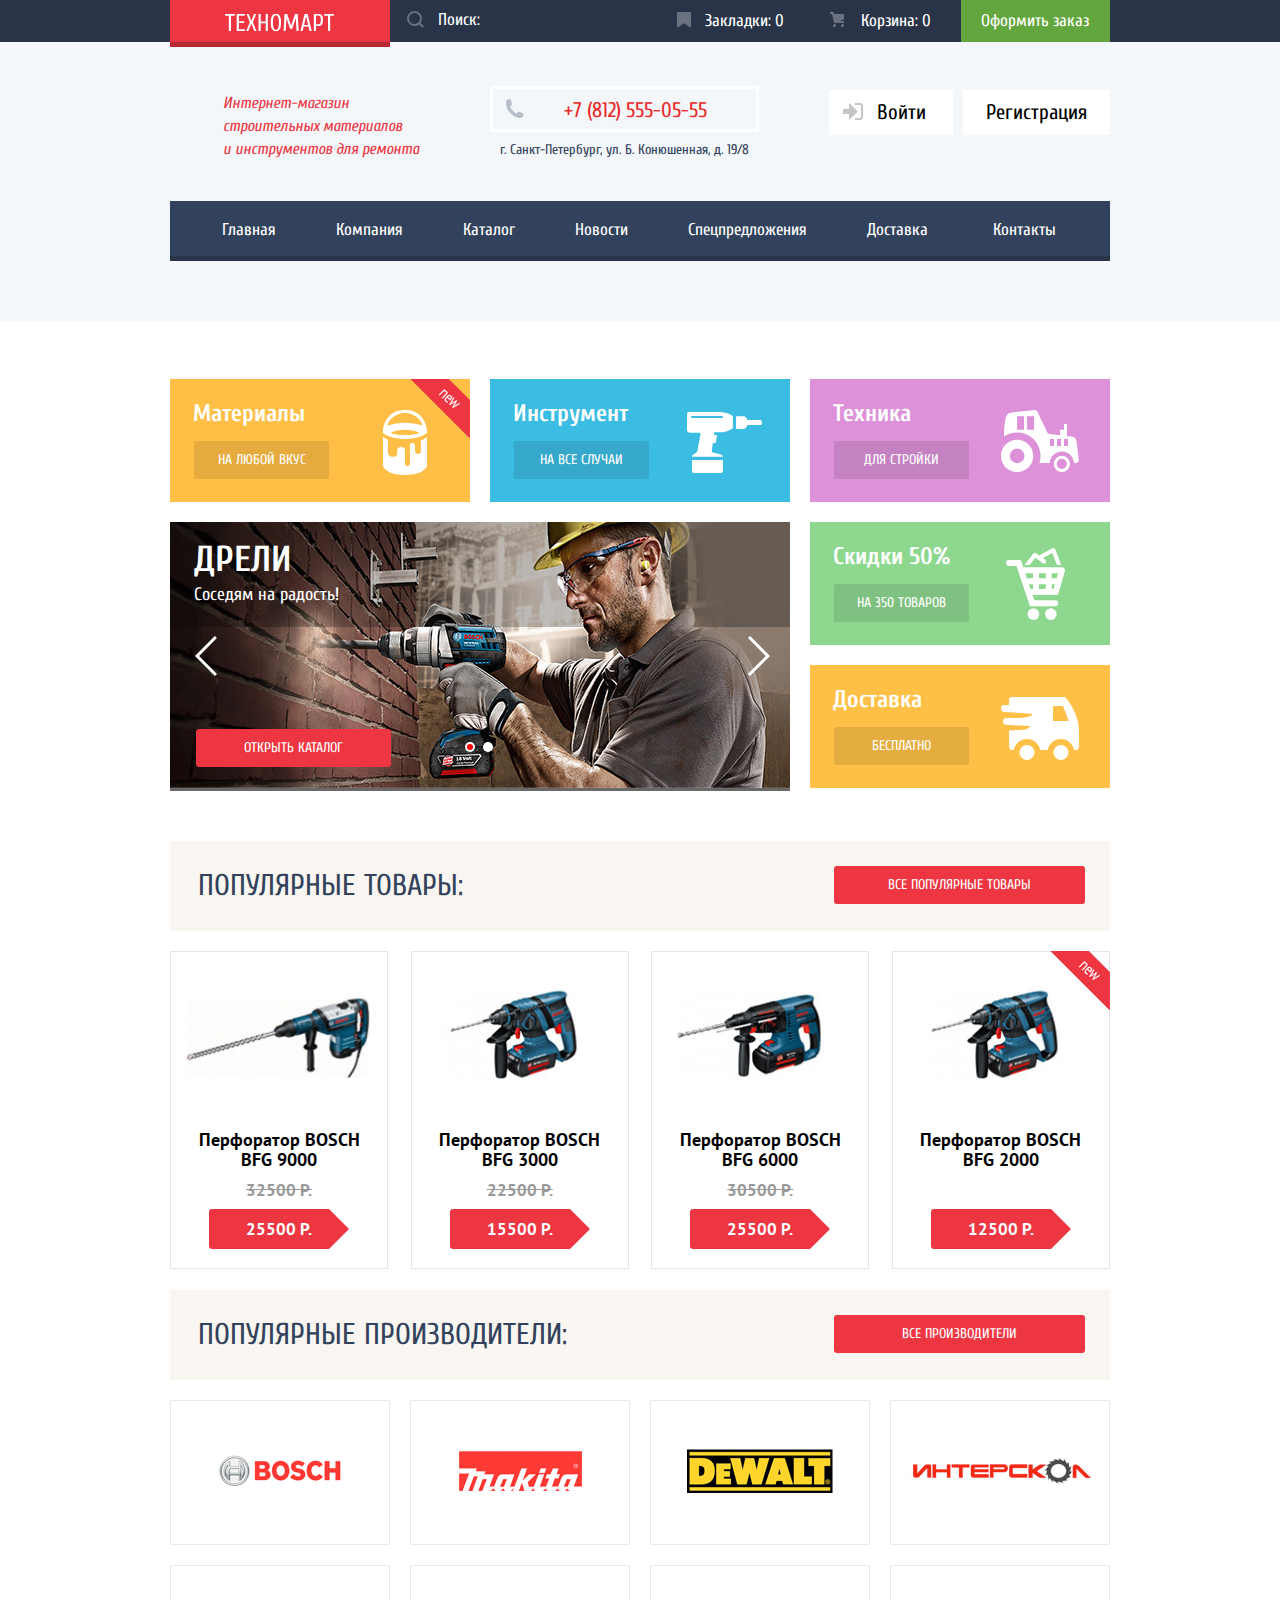
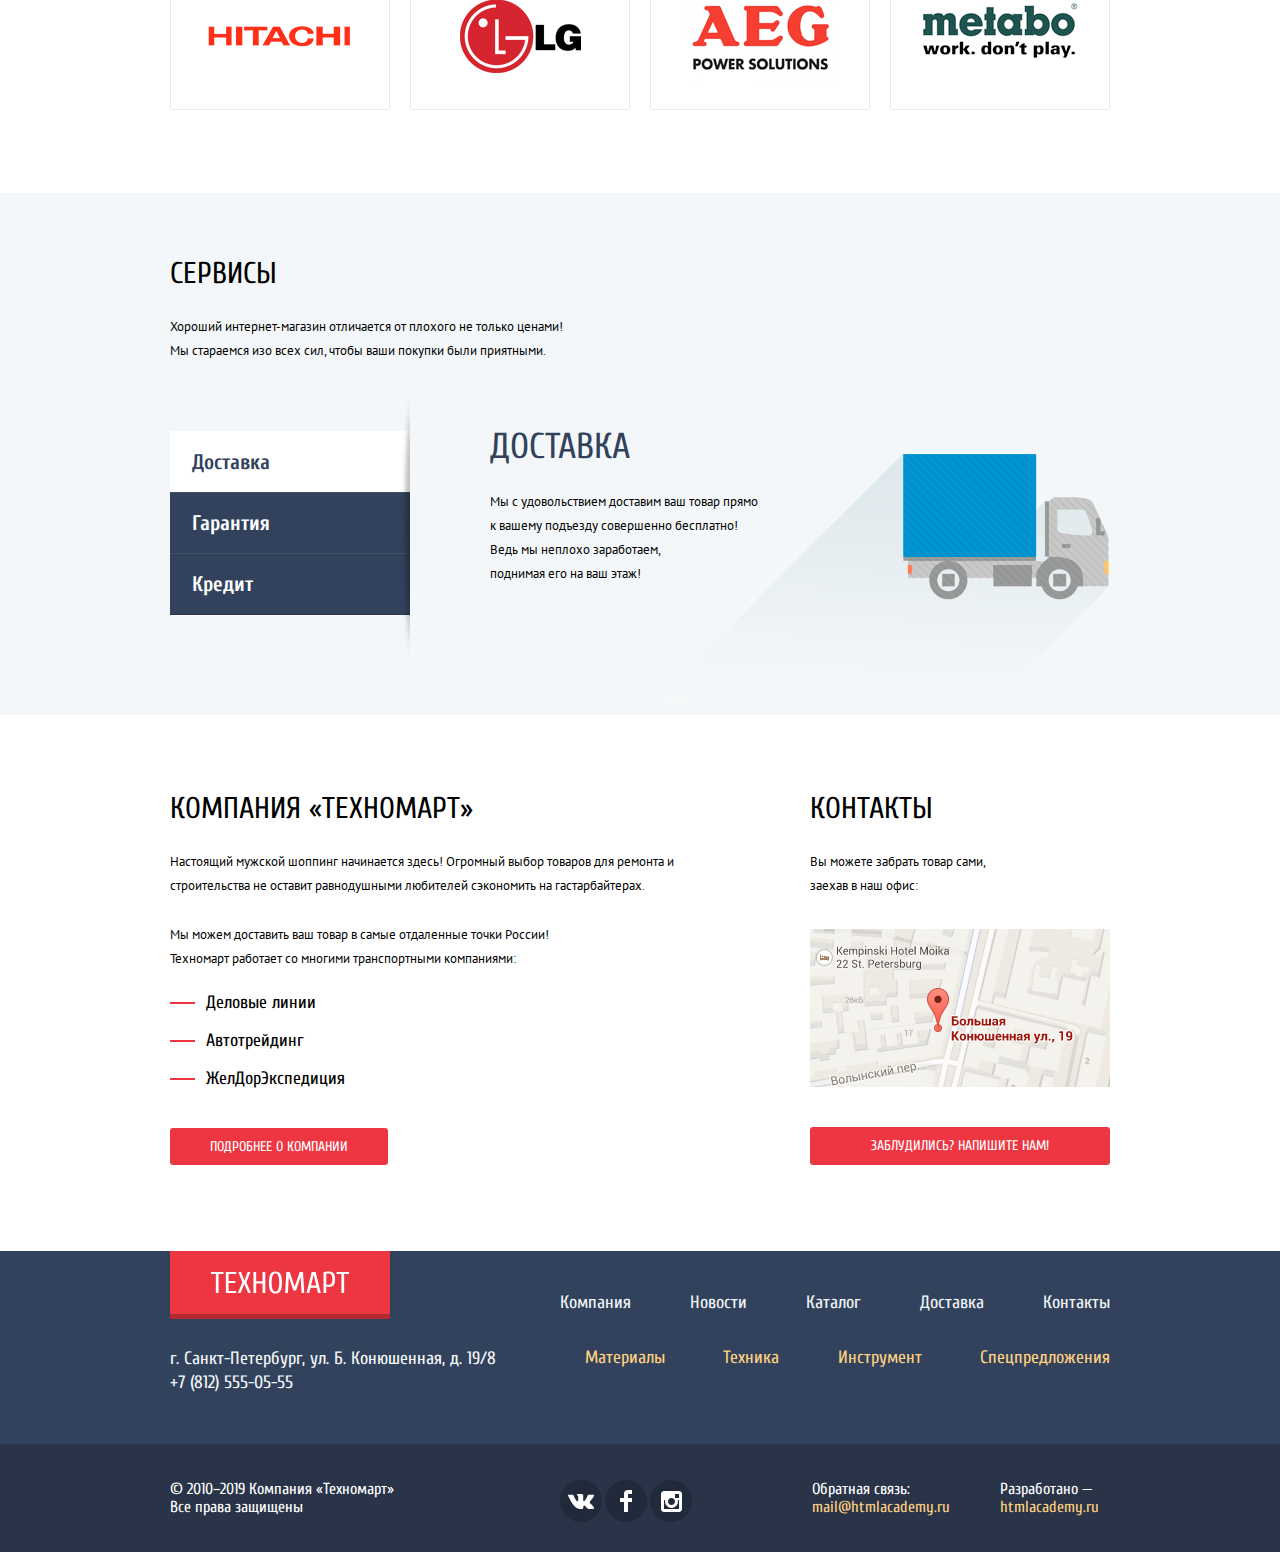
==== commit 306dc47e: "Small fix" ====
--- a/index.html
+++ b/index.html
@@ -7,7 +7,7 @@
       href="https://fonts.googleapis.com/css?family=Cuprum:400,400i,700%7CPT+Sans:400,700&display=swap&subset=cyrillic"
       rel="stylesheet">
     <link href="css/normalize.css" rel="stylesheet">
-    <link href="css/style.min.css" rel="stylesheet">
+    <link href="css/style.css" rel="stylesheet">
   </head>
 
   <body>
--- a/css/style.css
+++ b/css/style.css
@@ -0,0 +1,2875 @@
+body {
+    min-width: 960px;
+    margin: 0;
+    padding: 0;
+
+    font-family: Cuprum, Arial, sans-serif;
+    font-size: 17px;
+    line-height: 17px;
+    font-weight: 400;
+    color: #000000;
+
+    background-color: #ffffff;
+}
+
+a {
+    text-decoration: none;
+}
+
+img {
+    width: 100%;
+    height: auto;
+}
+
+.visually-hidden:not(:focus):not(:active),
+input[type="checkbox"].visually-hidden,
+input[type="radio"].visually-hidden {
+    position: absolute;
+
+    width: 1px;
+    height: 1px;
+    margin: -1px;
+    border: 0;
+    padding: 0;
+
+    white-space: nowrap;
+
+    -webkit-clip-path: inset(100%);
+
+            clip-path: inset(100%);
+    clip: rect(0 0 0 0);
+    overflow: hidden;
+}
+
+.container {
+    width: 940px;
+    margin: 0 auto;
+    padding: 0 10px;
+}
+
+.btn {
+    color: #ffffff;
+    background-color: #ee3643;
+}
+
+.btn:hover {
+    background-color: #ca2c37;
+}   
+
+.btn:active,
+.btn:focus {
+    background-color: #ba2732;
+}
+
+.header-top a,
+.site-nav a {
+    color: #ffffff;
+}
+
+.main-header {
+    padding-bottom: 60px;
+    
+    background-color: #f4f7f9;
+}
+
+.header-top {
+    display: -webkit-box;
+    display: -ms-flexbox;
+    display: flex;
+    min-height: 42px;
+
+    font-size: 17px;
+    line-height: 18px;
+    color: #ffffff;
+
+    background-color: #293449;
+}
+
+.header-top .container {
+    display: -webkit-box;
+    display: -ms-flexbox;
+    display: flex;
+    -webkit-box-pack: justify;
+        -ms-flex-pack: justify;
+            justify-content: space-between;
+    -ms-flex-wrap: wrap;
+        flex-wrap: wrap;
+}
+
+.logo-search { 
+    position: relative;
+    
+    display: -webkit-box; 
+    display: -ms-flexbox; 
+    display: flex;
+    -webkit-box-align: center;
+        -ms-flex-align: center;
+            align-items: center;
+    width: 490px;
+}
+
+.logo img {
+    position: absolute;
+    top: 0;
+    left: 0;
+
+    width: 109px;
+    height: 19px;
+    padding: 13px 56px 15px 55px;
+    
+    -webkit-box-shadow: inset 0px -5px 0 0 rgba(0, 0, 0, 0.24);
+    
+            box-shadow: inset 0px -5px 0 0 rgba(0, 0, 0, 0.24);
+    background-color: #ee3643;
+}
+
+.logo img:hover {
+    background-color: #ca2c37;
+}
+
+.logo img:active,
+.logo img:focus {
+    background-color: #ba2732;
+}
+
+.search {
+    position: relative;
+    margin-left: 220px;
+}
+
+.search input[type="text"] {
+    width: 220px;
+    padding-top: 10px;
+    padding-bottom: 12px;
+    padding-left: 48px;
+
+    color: #000000;
+
+    background: url("../img/icon-search-gray.svg") no-repeat 17px 11px;
+    border: none;
+}
+
+.search input[type="text"]:hover {
+    background-image: url("../img/icon-search.svg");
+    background-color: #212a3a;
+    background-repeat: no-repeat;
+    background-position: 17px 11px;
+}
+
+.search input[type="text"]:active,
+.search input[type="text"]:focus {
+    display: inline-block;
+
+    vertical-align: middle;
+    
+    background-color: #ffffff;
+    background-image: url("../img/icon-search-red.svg");
+    background-repeat: no-repeat;
+    background-position: 17px 11px;
+}
+
+.search input[type="text"]::-webkit-input-placeholder {
+    color: #ffffff;
+}
+
+.search input[type="text"]::-moz-placeholder {
+    color: #ffffff;
+    opacity: 1;
+}
+
+.search input[type="text"]:-ms-input-placeholder {
+    color: #ffffff;
+}
+
+.links {
+    position: relative;
+    
+    display: -webkit-box;
+    display: -ms-flexbox;
+    display: flex;
+    -ms-flex-wrap: wrap;
+        flex-wrap: wrap;
+    -webkit-box-align: center;
+        -ms-flex-align: center;
+            align-items: center;
+}
+
+.tab {
+    width: 106px;
+    padding: 12px 0 12px 45px;
+}
+
+.tab::before {
+    content: "";
+
+    position: absolute;
+    top: 12px;
+    left: 17px;
+
+    width: 14px;
+    height: 16px;
+
+    background: url("../img/icon-bookmark.svg") no-repeat 0 0;
+
+    opacity: 0.3;
+}
+
+.cart {
+    width: 100px;
+    padding: 12px 0 12px 50px;
+}
+
+.cart::before {
+    content: "";
+
+    position: absolute;
+    top: 12px;
+    left: 170px;
+
+    width: 14px;
+    height: 16px;
+
+    background: url("../img/icon-cart.svg") no-repeat 0 0;
+
+    opacity: 0.3;
+}
+
+.tab:hover::before,
+.cart:hover::before {
+    opacity: 1;
+}
+
+.tab:active::before,
+.cart:active::before,
+.tab:focus::before,
+.cart:focus::before {
+    opacity: 0.5;
+}
+
+.tab,
+.cart {
+    background-color: #293449;
+}
+
+.cart-full {
+    background-color: #ee3643;
+}
+
+.tab:hover,
+.cart:hover {
+    background-color: #212a3a;
+}
+
+.tab:active,
+.cart:active,
+.tab:focus,
+.cart:focus {
+    opacity: 0.6;
+    background-color: #161d29;
+}
+
+.сheckout {
+    margin-right: 0;
+    padding: 12px 21px 12px 20px;
+    
+    background-color: #63a63e;
+}
+
+.сheckout:hover {
+    background-color: #5fbb2d;
+}
+
+.сheckout:active,
+.сheckout:focus {
+    opacity: 0.5;
+
+    background-color: #518534;
+}  
+
+.header-middle {
+    margin-top: 44px;
+}
+
+.header-middle .container {
+    display: -webkit-box;
+    display: -ms-flexbox;
+    display: flex;
+    -webkit-box-pack: justify;
+        -ms-flex-pack: justify;
+            justify-content: space-between;
+}
+
+.header-middle-tittle-wrapper,
+.header-contacts,
+.user-nav {
+    width: 300px;
+}
+
+.header-middle h1,
+.header-middle p {
+    margin: 0;
+    padding: 0;
+}
+
+.main-header h1 {
+    width: 197px;
+    padding-top: 6px;
+    padding-left: 53px;
+
+    font-size: 16px;
+    font-weight: 400;
+    font-style: italic;
+    line-height: 23px;
+    color: #ee3643;
+}
+
+.tel {
+    display: block;
+    padding: 11px 0px 8px 71px;
+    margin-right: 31px;
+
+    font-size: 21px;
+    line-height: 21px;
+    color: #e9292a;
+
+    border: solid 3px #ffffff;
+}
+
+.header-contacts p {
+    margin-top: 6px;
+    margin-left: 10px;
+
+    font-size: 14px;
+    line-height: 24px;
+    color: #32425c;
+}
+
+.header-contacts {
+    position: relative;
+}
+
+.header-contacts::before {
+    content: "";
+
+    position: absolute;
+    top: 13px;
+    left: 15px;
+
+    width: 19px;
+    height: 19px;
+
+    background: url("../img/icon-phone.svg") no-repeat 0 0;
+}
+
+.check-in {
+    position: relative;
+
+    display: -webkit-box;
+
+    display: -ms-flexbox;
+
+    display: flex;
+    -webkit-box-pack: justify;
+        -ms-flex-pack: justify;
+            justify-content: space-between;
+    margin: 0;
+    padding: 0;
+    margin-left: 19px;
+        
+    list-style: none;
+}
+
+.login {
+    padding: 12px 27px 12px 48px;
+}
+
+.login svg {
+    position: absolute;
+    top: 17px;
+    left: 14px;
+
+    width: 20px;
+    height: 17px;
+}
+
+.login:hover path {
+    fill: #32425c;
+}
+
+.registration {
+    padding: 12px 23px;
+}
+
+.check-in a {
+    margin-top: 4px;
+
+    font-size: 21px;
+    line-height: 21px;
+    color: #000000;
+
+    background-color: #ffffff;
+}
+
+.check-in a:hover {
+    font-size: 21px;
+    line-height: 21px;
+    
+    color: #ee3643;
+}
+
+.check-in a:active,
+.check-in a:focus {
+    font-size: 21px;
+    line-height: 21px;
+    color: #000000;
+    
+    opacity: 0.3;
+}
+
+.user {
+    position: relative;
+
+    display: -webkit-box;
+
+    display: -ms-flexbox;
+
+    display: flex;
+    -ms-flex-wrap: wrap;
+        flex-wrap: wrap;
+    -webkit-box-pack: justify;
+        -ms-flex-pack: justify;
+            justify-content: space-between;
+
+    width: 300px;
+
+    margin: 0;
+    padding: 0;
+}
+
+.user li{
+    list-style: none;
+}
+
+.username {
+    position: relative;
+
+    display: block;
+    padding: 11px 67px 7px 47px;
+
+    font-size: 21px;
+    line-height: 21px;
+    
+    background-color: #fff;
+}
+
+.username .name {
+    display: block;
+    margin-top: 2px;
+
+    font-size: 21px;
+    line-height: 21px;
+    color: #000000;
+    text-decoration: none;
+}
+
+.icon-user {
+    position: absolute;
+    top: 13px;
+    left: 13px;
+
+    width: 20px;
+    height: 18px;
+}
+
+.username .logout{
+    position: absolute;
+    top: 15px;
+    right: 10px;
+
+    width: 20px;
+    height: 18px;
+}
+
+.icon-user:hover path,
+.logout:hover path {
+    fill: #32425c;
+}
+
+.icon-user:active,
+.icon-user:focus,
+.logout:active,
+.logout:focus {
+    opacity: 0.3;
+}
+
+.orders {
+    padding-left: 19px;
+}
+
+.private {
+    position: relative;
+
+    padding-right: 72px;
+}
+
+.private::before {
+    content: "";
+
+    position: absolute;
+    top: 8px;
+    left: -17px;
+
+    width: 4px;
+    height: 4px;
+    background-color: red;
+    background: url("../img/dot.svg") no-repeat 0 0;
+}
+
+.user a {
+    display: block;
+    margin-top: 4px;
+
+    font-size: 16px;
+    color: #32425c;
+    text-decoration: underline;
+}
+
+.user a:hover {
+    color: #ee3643;
+}
+
+.user a:active,
+.user a:focus,
+.user span:active,
+.user span:focus {
+    color: #000000;
+
+    opacity: 0.3;
+}
+
+.check-in a {
+    display: block;
+}
+
+.site-nav {
+    display: -webkit-box;
+    display: -ms-flexbox;
+    display: flex;
+    -ms-flex-wrap: wrap;
+        flex-wrap: wrap;
+
+    width: 940px;
+    min-height: 60px;
+    margin: 0;
+    padding: 0;
+    margin-top: 39px;
+
+    list-style: none;
+
+    background-color: #32425c;
+    -webkit-box-shadow: inset 0px -5px 0 0 #293449;
+            box-shadow: inset 0px -5px 0 0 #293449;
+}
+
+.site-nav li {
+    font-size: 17px;
+    line-height: 17px;
+    color: #ffffff;
+}
+
+.site-nav a {
+    display: block;
+
+    padding: 20px 30px;
+}
+
+.site-item:first-child a {
+    padding-left: 52px;
+}
+
+.site-item:last-child a {
+    padding-left: 35px;
+    padding-right: 53px;
+}
+
+.site-nav a:hover {
+    background-color: #293449;
+}
+
+.site-nav a:active,
+.site-nav a:focus {
+    color: rgba(255, 255, 255, 0.5);
+
+    background-color: #1d2739;
+}
+
+.breadcrumbs {
+    position: relative;
+
+    display: -webkit-box;
+
+    display: -ms-flexbox;
+
+    display: flex;
+    -webkit-box-pack: start;
+        -ms-flex-pack: start;
+            justify-content: flex-start;
+    -ms-flex-wrap: wrap;
+        flex-wrap: wrap;
+
+    margin: 0;
+    padding: 0;
+    margin-top: 20px;
+
+    list-style: none;
+}
+
+.home {
+    top: 3px;
+    left: -1px;
+}
+
+.home-link {
+    display: block;
+    width: 15px;
+    height: 12px;
+    
+    background-image: url("../img/icon-home.svg");
+}
+
+.breadcrumbs li {
+    position: relative;
+
+    padding-right: 40px;
+}
+
+.breadcrumbs li::before {
+    content: "";
+
+    position: absolute;
+    top: 3px;
+    left: -25px; 
+
+    width: 8px;
+    height: 12px;
+  
+    background: url("../img/icon-right-small.svg") no-repeat 0 0;
+}
+
+.breadcrumbs .home::before {
+    display: none;
+}
+
+.breadcrumbs a,
+.breadcrumbs li {
+    font-family: "PT Sans", Arial, sans-serif;
+    font-size: 13px;
+    line-height: 18px;
+    color: #000000;
+    text-transform: uppercase;
+}
+
+.options {
+    margin-top: 58px;
+}
+
+.options-list {
+    display: -webkit-box;
+    display: -ms-flexbox;
+    display: flex;
+    -ms-flex-wrap: wrap;
+        flex-wrap: wrap;
+    -webkit-box-pack: justify;
+        -ms-flex-pack: justify;
+            justify-content: space-between;
+    -ms-flex-line-pack: start;
+        align-content: flex-start;
+
+    width: 940px;
+    min-height: 410px;
+    margin: 0;
+    padding: 0;
+}
+
+.options-wrapper {
+    display: -webkit-box;
+    display: -ms-flexbox;
+    display: flex;
+    -webkit-box-orient: vertical;
+    -webkit-box-direction: normal;
+        -ms-flex-direction: column;
+            flex-direction: column;
+    -webkit-box-align: end;
+        -ms-flex-align: end;
+            align-items: flex-end;
+    -webkit-box-ordinal-group: 2;
+        -ms-flex-order: 1;
+            order: 1;
+
+    width: 300px;
+    min-height: 266px;
+}
+
+.slider-wrapper {
+    display: -webkit-box;
+    display: -ms-flexbox;
+    display: flex;
+    -webkit-box-pack: justify;
+        -ms-flex-pack: justify;
+            justify-content: space-between;
+
+    width: 940px;
+    min-height: 267px;
+    margin-top: 20px;
+}
+    
+
+.option-item {
+    width: 300px;
+    min-height: 123px;
+
+    list-style: none;
+}
+
+.transport {
+    margin-top: 20px;
+}
+
+.option-item h3 {
+    margin: 0;
+    padding: 0;
+    padding: 20px 100px 12px 23px;
+
+    font-size: 24px;
+    font-weight: bold;
+    line-height: 30px;
+}
+
+.option-item a,
+.option-item h3 {
+    color: #ffffff;
+}
+
+.option-item .btn {
+    display: block;
+    -webkit-box-sizing: border-box;
+            box-sizing: border-box;
+    width: 135px;
+    margin-left: 24px;
+    margin-bottom: 20px;
+    padding: 10px 17px;
+
+    font-size: 14px;
+    line-height: 18px;
+    text-align: center;
+    text-transform: uppercase;
+    
+    background-color: rgba(0, 0, 0, 0.1);
+    border-radius: 2px;
+}
+
+.option-item .btn:hover {
+    background-color: rgba(0, 0, 0, 0.2);
+}
+
+.option-item .btn:active,
+.option-item .btn:focus {
+    background-color: rgba(0, 0, 0, 0.3);
+}
+
+.option-item .flag {
+    position: absolute;
+    top: 0;
+    right: 0;
+  
+    width: 60px;
+    height: 60px;
+  
+    text-indent: -1000px;
+    overflow: hidden;
+    z-index: 20;
+}
+
+.option-item .flag-new {
+    background: url("../img/new-flag.png") no-repeat 0 0;
+}
+
+.materials {
+    position: relative;
+
+    background-color: #ffbf47;
+}
+
+.materials::before {
+    content: "";
+    position: absolute;
+    top: 31px;
+    right: 43px;
+
+    width: 44px;
+    height: 65px;
+
+    background: url("../img/icon-1.svg") no-repeat 0 0;
+}
+
+.tool {
+    position: relative;
+
+    background-color: #3bbce3;
+}
+
+.tool::before {
+    content: "";
+    position: absolute;
+    top: 33px;
+    right: 28px;
+
+    width: 75px;
+    height: 61px;
+
+    background: url("../img/icon-2.svg") no-repeat 0 0;
+}
+
+.mechanism {
+    position: relative;
+
+    background-color: #dc91d8;
+}
+
+.mechanism::before {
+    content: "";
+    position: absolute;
+    top: 31px;
+    right: 31px;
+
+    width: 78px;
+    height: 62px;
+
+    background: url("../img/icon-3.svg") no-repeat 0 0;
+}
+
+.discounts {
+    position: relative;
+
+    background-color: #8ed78f;
+}
+
+.discounts::before {
+    content: "";
+    position: absolute;
+    top: 26px;
+    right: 45px;
+
+    width: 59px;
+    height: 72px;
+
+    background: url("../img/icon-4.svg") no-repeat 0 0;
+}
+
+.transport {
+    position: relative;
+
+    background-color: #ffc047;
+}
+
+.transport::before {
+    content: "";
+    position: absolute;
+    top: 32px;
+    right: 31px;
+
+    width: 78px;
+    height: 63px;
+
+    background: url("../img/icon-5.svg") no-repeat 0 0;
+}
+
+.slider {
+    position: relative;
+
+    width: 620px;
+    min-height: 266px;
+
+    background-color: dimgray;
+}
+
+.slider-text {
+    position: absolute;
+    top: 20px;
+    left: 24px;
+}
+
+.slider h3,
+.slider a,
+.slider p {  
+    margin: 0;
+    padding: 0;
+    color: #ffffff;
+}
+
+.slider h3 {
+    padding-bottom: 5px;
+
+    font-size: 36px;
+    font-weight: bold;
+    line-height: 36px;
+    text-transform: uppercase;
+}
+
+.slider p {
+    font-size: 18px;
+    line-height: 24px;
+}
+
+.slider img {
+    width: 620px;
+    height: 266px;
+}
+
+.slide-1,
+.slide-2 {
+    display: none;
+}
+
+.product-1:checked ~ .slider .slide-1,
+.product-2:checked ~ .slider .slide-2 {
+    display: block;
+}
+
+.product-1:checked ~ .slider .product-slide-1::before,
+.product-2:checked ~ .slider .product-slide-2::before {
+    content: "";
+    position: absolute;
+    top: 2px;
+    left: 2px;
+
+    width: 6px;
+    height: 6px;
+
+    background-color: red;
+    border-radius: 50%;
+} 
+
+.slider-controls {
+    position: absolute;
+    bottom: 32px;
+    left: 295px;
+    z-index: 20;
+
+    font-size: 0;
+}
+
+.slider-controls label {
+    position: relative;
+
+    display: inline-block;
+    width: 10px;
+    height: 10px;
+    margin-right: 8px;
+
+    vertical-align: top;
+
+    background-color: #ffffff;
+    border-radius: 50%;
+    cursor: pointer;
+}
+
+.slider-list {
+    margin: 0;
+    padding: 0;
+
+    list-style: none;
+}
+
+.slider .back {
+    position: absolute;
+    top: 114px;
+    left: 25px;
+
+    width: 22px;
+    height: 40px;
+
+    font-size: 0;
+    cursor: pointer;
+
+    background: url("../img/icon-left.svg") no-repeat 0 0;
+    border: none;
+}
+
+.slider .next {
+    position: absolute;
+    top: 114px;
+    right: 20px;
+
+    
+    width: 22px;
+    height: 40px;
+
+    font-size: 0;
+    cursor: pointer;
+
+    background: url("../img/icon-right.svg") no-repeat 0 0;
+    border: none;
+}   
+
+.slider .btn {
+    position: absolute;
+    bottom: 24px;
+    left: 26px;
+    
+    width: 195px;
+    padding: 10px 0;
+
+    font-size: 14px;
+    line-height: 18px;
+    text-align: center;
+    text-transform: uppercase;
+
+    border-radius: 3px;
+}
+
+.companies-list li {
+    width: 220px;
+    min-height: 145px;
+}
+
+.hammers {
+    margin: 0;
+    padding: 0;
+    margin-top: 22px;
+    padding-top: 28px;
+    padding-bottom: 30px;
+    padding-left: 30px;
+
+    font-size: 30px;
+    line-height: 30px;
+    font-weight: 400;
+    text-transform: uppercase;
+    text-align: left;
+    color: #32425c;
+    
+    background-color: #f2f6f8;
+}
+
+.filters {
+    -webkit-box-sizing: border-box;
+            box-sizing: border-box;
+    width: 220px;
+}
+
+.filters h3 {
+    margin: 0;
+    padding: 0;
+    padding: 10px 0 10px 18px;
+    margin-bottom: 9px;
+
+    font-family: "PT Sans", Arial, sans-serif;
+    font-size: 13px;
+    line-height: 18px;
+    font-weight: 400;
+
+    text-transform: uppercase;
+
+    background-color: #f7f3ec;
+    border-radius: 5px;
+}
+
+.filter-item .price-legend {
+    margin-bottom: 15px;
+}
+
+.range-filter {
+    width: 220px;
+}
+
+.price-controls {
+    font-family: "PT Sans", Arial, sans-serif;
+    font-size: 17px;
+    line-height: 18px;
+}
+
+.range-controls {
+    position: relative;
+
+    height: 41px;
+    margin-bottom: 9px;
+    padding-top: 39px;
+    padding-right: 20px;
+    padding-left: 20px;
+
+    background-color: #f7f3ec;
+
+    border-radius: 5px;
+}
+
+.range-controls .scale {
+    height: 2px;
+
+    background-color: #d7dcde;
+}
+
+.range-controls .bar {
+    width: 152px;
+    height: 2px;
+
+    background: #00ca74;
+}
+
+.range-controls .toggle {
+    position: absolute;
+    top: 31px;
+    left: 0;
+
+    width: 4px;
+    height: 4px;
+    padding: 0;
+
+    border: 8px solid #ffffff;
+    background-color: #ababab;
+    -webkit-box-shadow: 0 2px 1px 0 #cfcfcf;
+            box-shadow: 0 2px 1px 0 #cfcfcf;
+    border-radius: 50%;
+    cursor: pointer;
+}
+
+.range-controls .toggle-min {
+    left: 18px;
+}
+
+.range-controls .toggle-max {
+    left: 160px;
+}
+
+.price-controls {
+    font-size: 0;
+}
+
+.price-controls label {
+    display: inline-block;
+    width: 50%;
+
+    font-size: 17px;
+    vertical-align: middle;
+}
+
+.price-controls input {
+    -webkit-box-sizing: border-box;
+            box-sizing: border-box;
+    width: 95px;
+    padding: 10px 24px;
+
+    font-family: "PT Sans", Arial, sans-serif;
+    font-size: 17px;
+    text-align: center;
+    color: #000000;
+
+    border: none;
+    border-radius: 5px;
+    background: #f7f3ec;
+}
+
+.max-price input[name=max-price] {
+    margin-left: 15px;
+}
+
+.filter fieldset {
+    position: relative;
+
+    padding: 0;
+    margin: 0;
+    margin-bottom: 40px;
+
+    border: none;
+}
+
+.manufacturers li:nth-child(5) {
+    margin-bottom: 0;
+}
+
+.filter fieldset:nth-child(4) {
+    margin-bottom: 58px;
+}
+
+.filter legend {
+    margin-bottom: 15px;
+
+    font-family: "PT Sans", Arial, sans-serif;
+    font-size: 17px;
+    font-weight: bold;
+    line-height: 30px;
+    text-transform: uppercase;
+}
+
+.filter {
+    position: relative;
+}
+
+.filter fieldset::after {
+    content: "";
+    position: absolute;
+    top: -20px;
+    left: 0;
+
+    width: 220px;
+    height: 1px;
+
+    border-bottom: 1px solid #e5e5e5;
+}
+
+.filter .filter-item::after {
+    display: none;
+}
+
+.filter ul {
+    margin: 0;
+    padding: 0;
+
+    list-style: none;
+    line-height: 20px;
+    font-family: "PT Sans", Arial, sans-serif;
+    font-size: 15px;
+}
+
+.filter li {
+    margin-bottom: 20px;
+    padding-left: 35px;
+
+    text-transform: uppercase;
+}
+
+.filter-option label {
+    position: relative;
+
+    display: block;
+
+    cursor: pointer;
+    -webkit-user-select: none;
+       -moz-user-select: none;
+        -ms-user-select: none;
+            user-select: none;
+}
+
+.filter-input-checkbox + label::before {
+    content: "";
+    position: absolute;
+    top: -3px;
+    left: -33px;
+
+    width: 23px;
+    height: 23px;
+
+    background: url("../img/checkbox-off.svg") no-repeat 0 0;
+}
+
+.filter-input-checkbox:checked + label::after {
+    content: "";
+    position: absolute;
+    top: -3px;
+    left: -33px;
+
+    width: 27px;
+    height: 23px;
+
+    background: url("../img/checkbox-on.svg") no-repeat 0 0;
+}
+
+.filter-input-checkbox:hover + label::before,
+.filter-input-checkbox:not(:checked):hover + label::before, 
+.filter-input-checkbox:focus + label::before,
+.filter-input-checkbox:active + label::before {
+    background: url("../img/checkbox-off-active.svg") no-repeat 0 0;
+}
+
+.filter-input-checkbox:checked:hover + label::after,
+.filter-input-checkbox:checked:focus + label::after,
+.filter-input-checkbox:checked:active + label::after {
+    background: url("../img/checkbox-on-active.svg") no-repeat 0 0;
+}
+
+.filter-input-radio + label::before {
+    content: "";
+
+    position: absolute;
+    top: -3px;
+    left: -33px;
+
+    width: 25px;
+    height: 25px;
+  
+    background: url("../img/radio-off.svg") no-repeat 0 0;
+}
+
+.filter-input-radio:checked + label::after {
+    content: "";
+
+    position: absolute;
+    top: -3px;
+    left: -33px;
+
+    width: 25px;
+    height: 25px;
+
+    background: url("../img/radio-on.svg") no-repeat 0 0;
+}
+
+.filter-input-radio:hover + label::before,
+.filter-input-radio:active + label::before,
+.filter-input-radio:focus + label::before {
+    background: url("../img/radio-off-active.svg") no-repeat 0 0;
+}
+
+.filter-input-radio:checked:hover + label::after,
+.filter-input-radio:checked:active + label::after,
+.filter-input-radio:checked:focus + label::after   {
+    background: url("../img/radio-on-active.svg") no-repeat 0 0;
+}
+
+.filter-input-checkbox:disabled + label {
+    opacity: 0.4;
+} 
+
+.filter-input-radio:disabled + label {
+    opacity: 0.4;
+} 
+
+.filters button {
+    width: 140px;
+    min-height: 38px;
+    margin: 0;
+    padding: 0;
+
+    font-family: "PT Sans", Arial, sans-serif;
+    font-size: 13px;
+    line-height: 18px;
+    text-transform: uppercase;
+    cursor: pointer;
+
+    background-color: #ffffff;
+    border: 1px solid  #e5e5e5;
+    border-radius: 3px;
+}
+
+.sorting {
+    position: relative; 
+    display: -webkit-box; 
+    display: -ms-flexbox; 
+    display: flex;
+
+    width: 700px;
+    min-height: 38px;
+
+    background-color: #f7f3ec;
+    border-radius: 5px;
+}
+
+.sorting h3 {
+    margin: 0;
+    padding: 0;
+    margin-left: 20px;
+    margin-right: 139px;
+    padding-top: 10px;
+
+    font-family: "PT Sans", Arial, sans-serif;
+    font-size: 13px;
+    font-weight: normal;
+    line-height: 18px;
+    text-transform: uppercase;
+}
+
+.sorting-list {
+    display: -webkit-box;
+    display: -ms-flexbox;
+    display: flex;
+
+    margin: 0;
+    padding: 0;
+    padding-top: 10px;
+
+    font-family: "PT Sans", Arial, sans-serif;
+    font-size: 13px;
+    line-height: 18px;
+
+    list-style: none;
+}
+
+.sorting-list a {
+    color: #000000;
+    text-transform: uppercase;
+    opacity: 0.3;
+
+    border-bottom: 1px dotted #ee3643;
+}
+
+.sorting-list a:hover {
+    opacity: 1;
+
+    border-bottom: 1px solid #ee3643;
+}
+
+.sorting-list a:active,
+.sorting-list a:focus {
+    color: #ee3643;
+    opacity: 1;
+
+    border-bottom: none;
+}
+
+.sort-price {
+    margin-right: 70px;
+}
+
+.sort-type {
+    margin-right: 64px;
+}
+
+.sort-function {
+    margin-right: 48px;
+}
+
+.sort-up {
+    margin-right: 21px;
+}
+
+.sorting-list .sort-up,
+.sorting-list .sort-down {
+    border-bottom: none;
+}
+
+.sorting-list .sort-up:hover,
+.sorting-list .sort-down:hover {
+    border-bottom: none;
+}
+
+.sort-up:active path,
+.sort-up:focus path,
+.sort-down:active path,
+.sort-down:focus path {
+    fill: #ee3643;
+    opacity: 1;
+}
+
+.sorting-list .sort-active,
+.sorting-list .sort-active path {
+    fill: #ee3643;
+    color: #ee3643;
+    opacity: 1;
+    border-bottom: none;
+}
+
+.catalog {
+    width: 700px;
+}
+
+.catalog-columns {
+    -webkit-box-sizing: border-box;
+            box-sizing: border-box;
+    display: -webkit-box;
+    display: -ms-flexbox;
+    display: flex;
+    -webkit-box-pack: justify;
+        -ms-flex-pack: justify;
+            justify-content: space-between;
+    margin-top: 20px;
+}
+
+.catalog-list {
+    display: -webkit-box;
+    display: -ms-flexbox;
+    display: flex;
+    -ms-flex-wrap: wrap;
+        flex-wrap: wrap;
+    -webkit-box-pack: justify;
+    -ms-flex-pack: justify;
+    justify-content: space-between;
+    width: 700px;
+    min-height: 318px;
+    margin: 20px auto;
+    padding: 0;
+
+    list-style: none;
+}
+
+.catalog-list a {
+    color: #000000;
+}
+
+.catalog-list h3 {
+    min-height: 40px;
+    padding: 0 25px;
+    margin-top: 7px;
+    margin-bottom: 11px;
+
+    font-family: "PT Sans", Arial, sans-serif;
+    font-size: 18px;
+    font-weight: bold;
+    line-height: 20px;
+}
+
+.catalog-item {
+    position: relative;
+    display: inline-block;
+    -webkit-box-sizing: border-box;
+            box-sizing: border-box;
+
+    width: 218px;
+    min-height: 318px;
+    margin-bottom: 20px;
+    margin-right: 20px;
+
+    text-align: center;
+    vertical-align: middle;
+
+    border: 1px solid #e5e5e5;
+}
+
+.catalog-item .flag {
+    position: absolute;
+    top: -1px;
+    right: -1px;
+  
+    width: 60px;
+    height: 60px;
+  
+    text-indent: -1000px;
+    overflow: hidden;
+    z-index: 20;
+}
+
+.catalog-item .flag-new {
+    background: url("../img/new-flag.png") no-repeat 0 0;
+}
+
+.catalog-item .actions {
+    position: absolute;
+    top: 0;
+    left: 0;
+
+    width: 218px;
+    height: 88px;
+    padding: 40px 0;
+
+    background-color: rgba(255, 255, 255, 0.9);
+    z-index: 10;
+}
+
+.actions .buy,
+.actions .bookmark {
+    position: relative;
+
+    display: block;
+    width: 129px;
+    margin: 0 auto;
+    margin-bottom: 7px;
+    padding: 7px 0;
+
+    color: white;
+    font-size: 14px;
+    font-weight: normal;
+    line-height: 18px;
+    text-transform: uppercase;
+  
+    background-color: #63a63e;
+    border: 3px solid #63a63e;
+    border-bottom-color: #367315;
+    border-radius: 3px;
+}
+
+.actions .bookmark {
+    color: #32425c;
+
+    background: white;
+    border-bottom-color: #63a63e;
+}
+
+.catalog-item .actions {
+    display: none;
+}
+
+.catalog-item:hover .actions {
+    display: block;
+}
+
+.actions .buy::before {
+    content: "";
+    position: absolute;
+    top: 8px;
+    left: 12px;
+
+    width: 15px;
+    height: 15px;
+
+    background: url("../img/icon-cart.svg") no-repeat 0 0;
+
+    opacity: 0.3;
+}
+
+.actions .buy:hover::before,
+.actions .buy:active::before,
+.actions .buy:focus::before {
+    opacity: 1;
+}
+
+.actions .buy:hover {
+    background-color: #5fbb2d;
+    border: 3px solid #5fbb2d;
+    border-bottom-color:#367315;
+}
+
+.actions .buy:active,
+.actions .buy:focus {
+    background-color: #518534;
+    border: 3px solid #518534;
+}
+
+.actions .bookmark:hover {
+    border: 3px solid #32425c;
+}
+
+.actions .bookmark:active,
+.actions .bookmark:focus {
+    opacity: 0.3;
+}
+
+.catalog-item:nth-child(3n) {
+    margin-right: 0;
+}
+
+.catalog-item:hover {
+    -webkit-box-shadow: 0px 10px 25px 0 rgba(41, 52, 73, 0.5);
+            box-shadow: 0px 10px 25px 0 rgba(41, 52, 73, 0.5);
+}
+
+.catalog-item .price {
+    position: relative;
+
+    display: block;
+    width: 80px;
+    margin: 8px auto;
+    margin-bottom: 12px;
+    padding: 11px 30px;
+
+    font-family: "PT Sans", Arial, sans-serif;
+    font-size: 17px;
+    font-weight: bold;
+    line-height: 18px;
+    color: #ffffff;
+
+    background: #ee3643;
+    border-radius: 3px;
+}
+
+.catalog-item .price:after {
+    content: "";
+
+    position: absolute;
+    top: 0px;
+    right: -20px;
+
+    width: 0;
+    height: 0;
+
+    border: 20px solid white;
+    border-left-color: #ee3643;
+}
+
+.catalog-item .old-price {
+    display: block;
+
+    min-height: 20px;
+
+    font-family: "PT Sans", Arial, sans-serif;
+    font-size: 17px;
+    font-weight: 700;
+    line-height: 18px;
+    color: #999999;
+    text-decoration: line-through;
+}
+
+.popular-items {
+    position: relative;
+
+    margin-top: 50px;
+}
+
+.popular-items h2,
+.popular-companies h2 {
+    margin: 0;
+    padding: 0;
+    padding: 30px 0 30px 28px;
+    min-height: 90px;
+    -webkit-box-sizing: border-box;
+            box-sizing: border-box;
+    
+    color: #32425c;
+    
+    background-color: #f9f5f0;
+}
+
+.popular-items h2,
+.popular-companies h2,
+.services h2,
+.about h2 {
+    font-size: 30px;
+    line-height: 30px;
+    font-weight: 400;
+    text-transform: uppercase;
+}
+
+.popular-items .btn,
+.popular-companies .btn {
+    position: absolute;
+    top: 25px;
+    right: 25px;
+
+    width: 251px;
+    padding: 10px 0;
+
+    font-size: 14px;
+    line-height: 18px;
+    text-align: center;
+    text-transform: uppercase;
+
+    border-radius: 3px;
+}
+
+.catalog-popular {
+    display: -webkit-box;
+    display: -ms-flexbox;
+    display: flex;
+    -ms-flex-wrap: wrap;
+        flex-wrap: wrap;
+
+    width: 940px;
+}
+
+.catalog-popular .catalog-item {
+    margin-bottom: 0;
+}
+
+.catalog-popular .catalog-item:nth-child(3n) {
+    margin-right: 20px;
+}
+
+.catalog-popular .catalog-item:nth-child(4n) {
+    margin-right: 0;
+}
+
+.catalog-item:nth-child(4n) .price-last {
+    margin-top: 39px;
+}
+
+.popular-companies {
+    position: relative;
+
+    margin-top: 21px;
+}
+
+.companies-list {
+    display: -webkit-box;
+    display: -ms-flexbox;
+    display: flex;
+    -ms-flex-wrap: wrap;
+        flex-wrap: wrap;
+
+    margin: 0;
+    padding: 0;
+    margin-top: 20px;
+
+    list-style: none;
+}
+
+.companies-list li {
+    display: -webkit-box;
+    display: -ms-flexbox;
+    display: flex;
+    -webkit-box-pack: center;
+        -ms-flex-pack: center;
+            justify-content: center;
+    -webkit-box-align: center;
+        -ms-flex-align: center;
+            align-items: center;
+
+    -webkit-box-sizing: border-box;
+
+            box-sizing: border-box;
+    width: 220px;
+    min-height: 145px;
+    margin-right: 20px;
+    margin-bottom: 20px;
+
+    text-align: center;
+    vertical-align: middle;
+
+    border: 1px solid #eaeaea;
+}
+
+.companies-list li:hover {
+    -webkit-box-shadow: 0px 10px 25px 0 rgba(41, 52, 73, 0.5);
+            box-shadow: 0px 10px 25px 0 rgba(41, 52, 73, 0.5);
+}
+
+.companies-list li:active,
+.companies-list li:focus {
+    -webkit-box-shadow: 0px 4px 10px 0 rgba(41, 52, 73, 0.5);
+            box-shadow: 0px 4px 10px 0 rgba(41, 52, 73, 0.5);
+    opacity: 0.3;
+}
+
+.companies-list li:nth-child(4n) {
+    margin-right: 0;
+    padding-bottom: 12px;
+}
+
+.services {
+    position: relative;
+
+    min-height: 522px;
+    margin-top: 63px;
+
+    background-color: #f4f7f9;
+}
+
+.services p {
+    margin: 0;
+    padding: 0;
+
+    font-family: "PT Sans", Arial, sans-serif;
+    font-size: 13px;
+    line-height: 24px;
+}
+
+.services h2 {
+    margin: 0;
+    padding: 0;
+    padding-top: 66px;
+    padding-bottom: 26px;
+}
+
+.services-list {
+    position: relative;
+
+    margin: 0;
+    padding: 0;
+    margin-top: 68px;
+    padding-bottom: 100px;
+
+    list-style-type: none; 
+}
+
+.services-list::after {
+    content: "";
+    position: absolute;
+    top: -40px;
+    left: 230px;
+
+    width: 10px;
+    height: 279px;
+
+    background: url("../img/line.png") no-repeat 0 0;
+}
+
+.service-item button {
+    display: block;
+    width: 240px;
+    min-height: 61px;
+    -webkit-box-sizing: border-box;
+            box-sizing: border-box;
+    padding-left: 22px;
+
+    font-size: 21px;
+    font-weight: bold;
+    line-height: 30px;
+    text-align: left;
+    color: #ffffff;
+    
+    background-color: #32425c;
+    -webkit-box-shadow: 0px 1px 0 0 #293449, inset 0px 1px 0 0 #405069;
+            box-shadow: 0px 1px 0 0 #293449, inset 0px 1px 0 0 #405069;
+    border: none;
+}
+
+.current button {
+    color: #32425c;
+
+    background-color: #ffffff;
+    -webkit-box-shadow: none;
+            box-shadow: none;
+}
+
+.service-item button:hover {
+    background-color: #293449;
+}
+
+.current button:hover {
+    background-color: #ffffff;
+}
+
+.services .container {
+    position: relative;
+}
+
+.services-wrapper {
+    display: -webkit-box;
+    display: -ms-flexbox;
+    display: flex;
+}
+
+.services-description {
+    margin-top: 66px;
+    margin-left: 80px;
+}
+
+.delivery-description {
+    width: 620px;
+    min-height: 280px;
+
+    background: url("../img/truck.png") no-repeat 151px 25px;
+}
+
+.delivery-description h3,
+.guarantee-description h3,
+.credit-description h3 {
+    margin: 0;
+    padding: 0;
+
+    font-size: 36px;
+    font-weight: 400;
+    line-height: 36px;
+    text-transform: uppercase;
+    color: #32425c;
+}
+
+.delivery-description p,
+.guarantee-description p,
+.credit-description p {
+    margin: 0;
+    padding: 0;
+    margin-top: 25px;
+
+    font-family: "PT Sans", Arial, sans-serif;
+    font-size: 13px;
+    line-height: 24px;
+}
+
+.delivery-description p {
+    width: 275px;
+    min-height: 83px;
+}
+
+.guarantee-description {
+    display: none;
+    width: 620px;
+    min-height: 280px;
+
+    background: url("../img/guarantee.png") no-repeat 230px 0;
+}
+
+.guarantee-description p {
+    width: 379px;
+    min-height: 109px;
+}
+
+.credit-description {
+    display: none;
+    width: 620px;
+    min-height: 280px;
+
+    background: url("../img/credit.png") no-repeat 154px 0;
+}
+
+.credit-description p {
+    width: 279px;
+    min-height: 36px;
+}
+
+.credit-description a {
+    display: block;
+    -webkit-box-sizing: border-box;
+            box-sizing: border-box;
+    width: 195px;
+    min-height: 38px;
+    margin-top: 28px;
+    padding: 10px 44px;
+
+    font-size: 14px;
+    line-height: 18px;
+    text-transform: uppercase;
+
+    background-color: #ff5357;
+    border-radius: 3px;
+}
+
+.about-contacts-wrapper {
+    display: -webkit-box;
+    display: -ms-flexbox;
+    display: flex;
+    -webkit-box-pack: justify;
+        -ms-flex-pack: justify;
+            justify-content: space-between;
+    margin-top: 79px;
+    padding-bottom: 86px;
+}
+
+.about {
+    width: 540px;
+}
+
+.about h2 {
+    margin: 0;
+    padding: 0;
+    margin-bottom: 26px;
+}
+
+.about p {
+    margin: 0;
+    padding: 0;
+
+    font-family: "PT Sans", Arial, sans-serif;
+    font-size: 13px;
+    line-height: 24px;
+    text-align: left;
+}
+
+.about p:nth-child(2) {
+    margin-bottom: 25px;
+}
+
+.about p:nth-child(4) {
+    margin-bottom: 22px;
+}
+
+.about a {
+    margin: 0;
+    padding: 0;
+    padding: 10px 40px;
+
+    font-size: 14px;
+    line-height: 18px;
+    color: #ffffff;
+    text-transform: uppercase;
+
+    border-radius: 3px;
+}
+
+.partners {
+    margin: 0;
+    padding: 0;
+    margin-bottom: 48px;
+
+    list-style: none;
+}
+
+.partners li {
+    position: relative;
+
+    margin: 0;
+    padding: 0;
+    padding-left: 36px;
+    padding-bottom: 18px;
+
+    font-size: 18px;
+    line-height: 20px;
+}
+
+.partners li::before {
+    content: "";
+    position: absolute;
+    top: 9px;
+    left: 0;
+
+    width: 25px;
+    height: 2px;
+
+    background-color: #ee3643;
+}
+
+.partners li:nth-child(3) {
+    padding-bottom: 0;
+}
+
+.contacts {
+    width: 300px;
+}
+
+.contacts h2 {
+    margin: 0;
+    padding: 0;
+    margin-bottom: 26px;
+
+    font-size: 30px;
+    font-weight: 400;
+    line-height: 30px;
+    text-transform: uppercase;
+}
+
+.contacts p {
+    margin: 0;
+    padding: 0;
+    width: 179px;
+    margin-bottom: 31px;
+
+    font-family: "PT Sans", Arial, sans-serif;
+    font-size: 13px;
+    line-height: 24px;
+}
+
+.contacts .btn {
+    display: block;
+    width: 300px;
+    margin: 0;
+    padding: 0;
+    padding: 10px 0;
+    margin-top: 37px;
+
+    font-size: 14px;
+    line-height: 18px;
+    color: #ffffff;
+    text-transform: uppercase;
+    text-align: center;
+
+    border-radius: 3px;
+}
+
+.pagination-list {
+    display: -webkit-box;
+    display: -ms-flexbox;
+    display: flex;
+    -ms-flex-wrap: wrap;
+        flex-wrap: wrap;
+
+    margin: 0;
+    padding: 0;
+    margin-top: 30px;
+    margin-bottom: 60px;
+
+    list-style: none;
+}
+
+.pagination-item {
+    margin-right: 10px;
+}
+
+.pagination-item:last-child {
+    margin-right: 0;
+}
+
+.pagination-item a:hover {
+    border: 1px solid #bdc6ca;
+    border-radius: 3px;
+}
+
+.pagination-item a:active,
+.pagination-item a:focus {
+    border: 1px solid #ee3643;
+    border-radius: 3px;
+}
+
+.pagination-item a {
+    display: block;
+    padding: 10px 15px;
+    
+    font-family: "PT Sans", Arial, sans-serif;
+    font-size: 13px;
+    line-height: 18px;
+    color: #000000;
+
+    background-color: #ffffff;
+    border: 1px solid #e5e5e5;
+    border-radius: 3px;
+}
+
+.pagination-item-current a {
+    color: #ffffff;
+
+    background-color: #ee3643;
+}
+
+.pagination-item-next a {
+    padding-left: 28px;
+    padding-right: 32px;
+
+    font-family: "PT Sans", Arial, sans-serif;
+    font-size: 13px;
+    line-height: 18px;
+    text-transform: uppercase;
+}
+
+.about-hammers {
+    min-height: 260px;
+
+    background-color: #f4f7f9;
+}
+
+.about-hammers h2,
+.about-hammers p {
+    margin: 0;
+    padding: 0;
+}
+
+.about-hammers h2 {
+    padding-top: 64px;
+    padding-bottom: 25px;
+
+    font-size: 30px;
+    line-height: 30px;
+    font-weight: 400;
+    text-transform: uppercase;
+}
+
+.about-hammers p {
+    font-family: "PT Sans", Arial, sans-serif;
+    font-size: 13px;
+    line-height: 24px;
+    font-size: 13px;
+    font-weight: normal;
+    font-style: normal;
+    font-stretch: normal;
+    line-height: 24px;
+}
+
+.footer-top {
+    min-height: 193px;
+    
+    background-color: #32425c;
+}
+
+.footer-top .container {
+    position: relative;
+
+    display: -webkit-box;
+    display: -ms-flexbox;
+    display: flex;
+    -webkit-box-pack: justify;
+        -ms-flex-pack: justify;
+            justify-content: space-between;
+}
+
+.logo-footer img {
+    position: absolute;
+    top: 0;
+    left: 10px;
+
+    width: 138px;
+    height: 23px;
+    padding: 20px 41px 25px 41px;
+
+    -webkit-box-shadow: inset 0px -5px 0 0 rgba(0, 0, 0, 0.24);
+
+            box-shadow: inset 0px -5px 0 0 rgba(0, 0, 0, 0.24);
+    background-color: #ee3643;
+}
+
+.logo-footer img:hover {
+    background-color: #ca2c37;
+}
+
+.logo-footer img:active,
+.logo-footer img:focus {
+    background-color: #ba2732;
+}
+
+.contacts-footer {
+    font-size: 18px;
+    line-height: 24px;
+    color: #f3f7f9;
+}
+
+.contacts-footer p {
+    width: 330px;
+    margin: 0;
+    padding: 0;
+}
+
+.contacts-footer,
+.nav-footer-gold {
+    margin-top: 32px;
+}
+
+.nav-footer-gold {
+    width: 530px;
+}
+
+.nav-footer-gold .materials-gold {
+    margin-left: 5px;
+}
+
+.nav-footer,
+.nav-footer-gold {
+    display: -webkit-box;
+    display: -ms-flexbox;
+    display: flex;
+    -ms-flex-wrap: wrap;
+        flex-wrap: wrap;
+    -webkit-box-pack: justify;
+        -ms-flex-pack: justify;
+            justify-content: space-between;
+    margin: 0;
+    padding: 0;
+}
+
+.nav-footer {
+    width: 550px;
+    padding-top: 40px;
+}
+
+.nav-footer-gold {
+    margin-top: 31px;
+}
+
+.nav-footer,
+.nav-footer-gold,
+.footer-social ul{
+    list-style: none;
+}
+
+.nav-footer a {
+    font-size: 18px;
+    line-height: 24px;
+    color: #f1f5f7;
+}
+
+.nav-footer-gold a {
+    font-size: 18px;
+    line-height: 24px;
+    color: #ffd180;
+}
+
+.nav-footer a:hover,
+.nav-footer-gold a:hover{
+    text-decoration: underline;
+}
+
+.nav-footer a:active,
+.nav-footer-gold a:active,
+.nav-footer a:focus,
+.nav-footer-gold a:focus {
+    opacity: 0.5;
+    text-decoration: none;
+}
+
+.footer-bottom {
+    padding-top: 36px;
+    padding-bottom: 30px;
+    
+    background-color: #293449;
+}
+
+.footer-bottom .container {
+    display: -webkit-box;
+    display: -ms-flexbox;
+    display: flex;
+    -webkit-box-pack: justify;
+        -ms-flex-pack: justify;
+            justify-content: space-between;
+}
+.footer-copyright {
+    width: 229px;
+    margin-right: 161px;
+}
+
+.email {
+    width: 135px;
+    margin-right: 53px;
+}
+
+.developer {
+    width: 110px;
+}
+
+.footer-copyright p,
+.footer-social ul,
+.email p,
+.developer p {
+    margin: 0;
+    padding: 0;
+
+    font-size: 16px;
+    line-height: 18px;
+    color: #ffffff;
+}
+
+.footer-social a {
+    color: #ffffff;
+
+    background-color: #212a3a;
+}
+
+.footer-social {
+    width: 132px;
+    margin-right: 119px;
+}
+
+.footer-social ul {
+    display: -webkit-box;
+    display: -ms-flexbox;
+    display: flex;
+    -webkit-box-pack: justify;
+        -ms-flex-pack: justify;
+            justify-content: space-between;
+    -webkit-box-align: center;
+        -ms-flex-align: center;
+            align-items: center;
+}
+
+.footer-social a {
+    display: block;
+
+    width: 42px;
+    height: 42px;
+
+    border-radius: 50%; 
+}
+
+.social-vk {
+    width: 26px;
+    height: 15px;
+
+    background: url("../img/icon-vk.svg") no-repeat 50% 50%;
+}
+
+.social-facebook {
+    width: 12px;
+    height: 22px;
+
+    background: url("../img/icon-fb.svg") no-repeat 50% 50%;
+}
+
+.social-instagram {
+    width: 21px;
+    height: 21px;
+
+    background: url("../img/icon-insta.svg") no-repeat 50% 50%;
+}
+
+.footer-social a:hover,
+.footer-social a:focus,
+.footer-social a:focus {
+    background-color: #ee3643;
+}
+
+.email p,
+.developer p{
+    color: #ffffff;
+}
+
+.email a,
+.developer a {
+    font-size: 16px;
+    line-height: 18px;
+    color: #ffd180;
+}
+
+.email a:hover,
+.developer a:hover {
+    text-decoration: underline;
+}
+
+.email a:active,
+.developer a:active,
+.email a:focus,
+.developer a:focus {
+    text-decoration: none;
+    color: #ee3643;
+}
+
+@-webkit-keyframes bounce {
+    0% {
+        -webkit-transform: translateY(2000px);
+                transform: translateY(2000px);
+    }
+
+    70% {
+        -webkit-transform: translateY(30px);
+                transform: translateY(30px);
+    }
+
+    90% {
+        -webkit-transform: translateY(-10px);
+                transform: translateY(-10px);
+    }
+
+    100% {
+        -webkit-transform: translateY(0);
+                transform: translateY(0);
+    }
+}
+
+@keyframes bounce {
+    0% {
+        -webkit-transform: translateY(2000px);
+                transform: translateY(2000px);
+    }
+
+    70% {
+        -webkit-transform: translateY(30px);
+                transform: translateY(30px);
+    }
+
+    90% {
+        -webkit-transform: translateY(-10px);
+                transform: translateY(-10px);
+    }
+
+    100% {
+        -webkit-transform: translateY(0);
+                transform: translateY(0);
+    }
+}
+
+@-webkit-keyframes shake {
+    0%,
+    100% {
+        -webkit-transform: translateX(0);
+                transform: translateX(0);
+    }
+
+    10%,
+    30%,
+    50%,
+    70%,
+    90% {
+        -webkit-transform: translateX(-10px);
+                transform: translateX(-10px);
+    }
+
+    20%,
+    40%,
+    60%,
+    80% {
+        -webkit-transform: translateX(10px);
+                transform: translateX(10px);
+    }
+}
+
+@keyframes shake {
+    0%,
+    100% {
+        -webkit-transform: translateX(0);
+                transform: translateX(0);
+    }
+
+    10%,
+    30%,
+    50%,
+    70%,
+    90% {
+        -webkit-transform: translateX(-10px);
+                transform: translateX(-10px);
+    }
+
+    20%,
+    40%,
+    60%,
+    80% {
+        -webkit-transform: translateX(10px);
+                transform: translateX(10px);
+    }
+}
+
+.modal {
+    position: fixed;
+
+    display: none;
+}
+
+.modal-show {
+    display: block;
+
+    -webkit-animation: bounce 0.6s;
+
+            animation: bounce 0.6s;
+}
+
+.modal-error {
+    -webkit-animation: shake 0.6s;
+            animation: shake 0.6s;
+}
+
+.modal-feedback {
+    bottom: 220px;
+    left: 50%;
+
+    width: 620px;
+    min-height: 430px;
+    margin-left: -310px;
+
+    background-color: #ffffff;
+    -webkit-box-shadow: 0px 20px 40px 0 rgba(0, 0, 0, 0.75);
+            box-shadow: 0px 20px 40px 0 rgba(0, 0, 0, 0.75);
+    z-index: 100;
+}
+
+.feedback-form input,
+.feedback-form textarea {
+    font-family: "PT Sans", Arial, sans-serif;
+    font-size: 13px;
+    line-height: 18px;
+}
+
+.feedback-form {
+    position: relative;
+
+    display: -webkit-box;
+
+    display: -ms-flexbox;
+
+    display: flex;
+    -ms-flex-wrap: wrap;
+        flex-wrap: wrap;
+    -webkit-box-pack: justify;
+        -ms-flex-pack: justify;
+            justify-content: space-between;
+
+    padding-top: 81px;
+
+    border-top: 7px solid #ee3643;
+}
+
+.feedback-form input {
+    -webkit-box-sizing: border-box;
+            box-sizing: border-box;
+    width: 220px;
+    height: 38px;
+    margin: 0;
+    padding: 0;
+    padding-left: 16px;
+    
+    border: solid 2px #dee3e4;
+    border-radius: 3px;
+    outline: 0;
+}
+
+.feedback-form input:hover,
+.feedback-form textarea:hover {
+    border-color: #b5b5b5;
+}
+
+.feedback-form input:active,
+.feedback-form input:focus,
+.feedback-form textarea:active,
+.feedback-form textarea:focus {
+    border-color: #ee3643;
+}
+
+.user-info,
+.message {
+    position: relative;
+    margin-left: 80px;
+}
+
+.user-mail,
+.message {
+    position: relative;
+    margin-right: 80px;
+}
+
+.user-info label,
+.user-mail label {
+    position: absolute;
+    top: -25px;
+    left: 0;
+}
+
+.message p {
+    margin: 0;
+    padding: 0;
+    margin-top: 20px;
+    margin-bottom: 10px;
+}
+
+.message textarea {
+    -webkit-box-sizing: border-box;
+            box-sizing: border-box;
+    width: 460px;
+    height: 114px;
+    margin: 0;
+    margin-bottom: 37px;
+    padding: 0;
+    padding-top: 10px;
+    padding-left: 16px;
+
+    border: solid 2px #dee3e4;
+    border-radius: 3px;
+    outline: 0;
+}
+
+.modal-bottom {
+    width: 620px;
+    height: 112px;
+
+    background-color: #f4f4f4;
+}
+
+.modal-submit {
+    width: 460px;
+    min-height: 38px;
+    margin: 0;
+    padding: 0;
+    margin-top: 37px;
+    margin-left: 80px;
+
+    font-size: 14px;
+    line-height: 18px;
+    color: #ffffff;
+    text-transform: uppercase;
+
+    border: none;
+    border-radius: 3px;
+}
+
+.close-feedback {
+    position: absolute;
+    top: 16px;
+    right: 10px;
+
+    width: 21px;
+    height: 21px;
+
+    cursor: pointer;
+
+    background: url("../img/icon-close.svg") no-repeat 0 0;
+    border: none;
+}
+
+.modal-map {
+    width: 940px;
+    min-height: 446px;
+    top: 115px;
+    left: 50%;
+    
+    margin-left: -470px;
+
+    -webkit-box-shadow: 0px 0px 14.72px 1.28px rgba(47, 42, 43, 0.5);
+
+            box-shadow: 0px 0px 14.72px 1.28px rgba(47, 42, 43, 0.5);
+}
+
+.modal-map iframe {
+    position: absolute;
+    z-index: 2;
+
+    border: none;
+}
+
+.close-map {
+    position: absolute;
+    top: 10px;
+    right: 10px;
+    z-index: 5;
+
+    width: 21px;
+    height: 21px;
+
+    cursor: pointer;
+
+    background: url("../img/icon-close.svg") no-repeat 0 0;
+    border: none;
+}
+
+.container main {
+    position: relative;
+}
+
+.modal-cart {
+    top: 421px;
+    left: 50%;
+
+    -webkit-box-sizing: border-box;
+
+            box-sizing: border-box;
+    width: 620px;
+    min-height: 282px;
+    margin-left: -310px;
+
+    background-color: #ffffff;
+    border-top: 7px solid #ee3643;
+    -webkit-box-shadow: 0px 20px 40px 0 rgba(41, 52, 73, 0.75);
+            box-shadow: 0px 20px 40px 0 rgba(41, 52, 73, 0.75);
+    z-index: 100;
+}
+
+.modal-cart h2 {
+    position: relative;
+
+    margin: 0;
+    padding: 0;
+    padding: 72px 125px 73px 179px;
+}
+
+.modal-cart h2::before {
+    content: "";
+
+    position: absolute;
+    top: 53px;
+    left: 81px;
+
+    width: 66px;
+    height: 66px;
+
+    background: url("../img/icon-mark.svg") no-repeat 0 0;
+}
+
+.user-actions {
+    display: -webkit-box;
+    display: -ms-flexbox;
+    display: flex;
+    -webkit-box-pack: justify;
+        -ms-flex-pack: justify;
+            justify-content: space-between;
+
+    width: 620px;
+    min-height: 112px;
+
+    background-color: #f1f1f1;
+}
+
+.user-actions a,
+.user-actions button {
+    -webkit-box-sizing: border-box;
+            box-sizing: border-box;
+    width: 220px;
+    min-height: 38px;
+    margin: 0;
+    padding: 0;
+    margin-top: 37px;
+    margin-bottom: 37px;
+    padding-top: 10px;
+    padding-bottom: 10px;
+    
+
+    font-size: 14px;
+    line-height: 18px;
+    text-align: center;
+    text-transform: uppercase;
+
+    border: none;
+    border-radius: 3px;
+}
+
+.user-actions a {
+    margin-left: 80px;
+
+    color: #ffffff;
+}
+
+.user-actions button {
+    margin-right: 80px;
+
+    color: #000000;
+
+    background-color: #ffffff;
+}
+
+.close-cart {
+    position: absolute;
+    top: 10px;
+    right: 10px;
+
+    width: 21px;
+    height: 21px;
+
+    cursor: pointer;
+
+    background: url("../img/icon-close.svg") no-repeat 0 0;
+    border: none;
+}